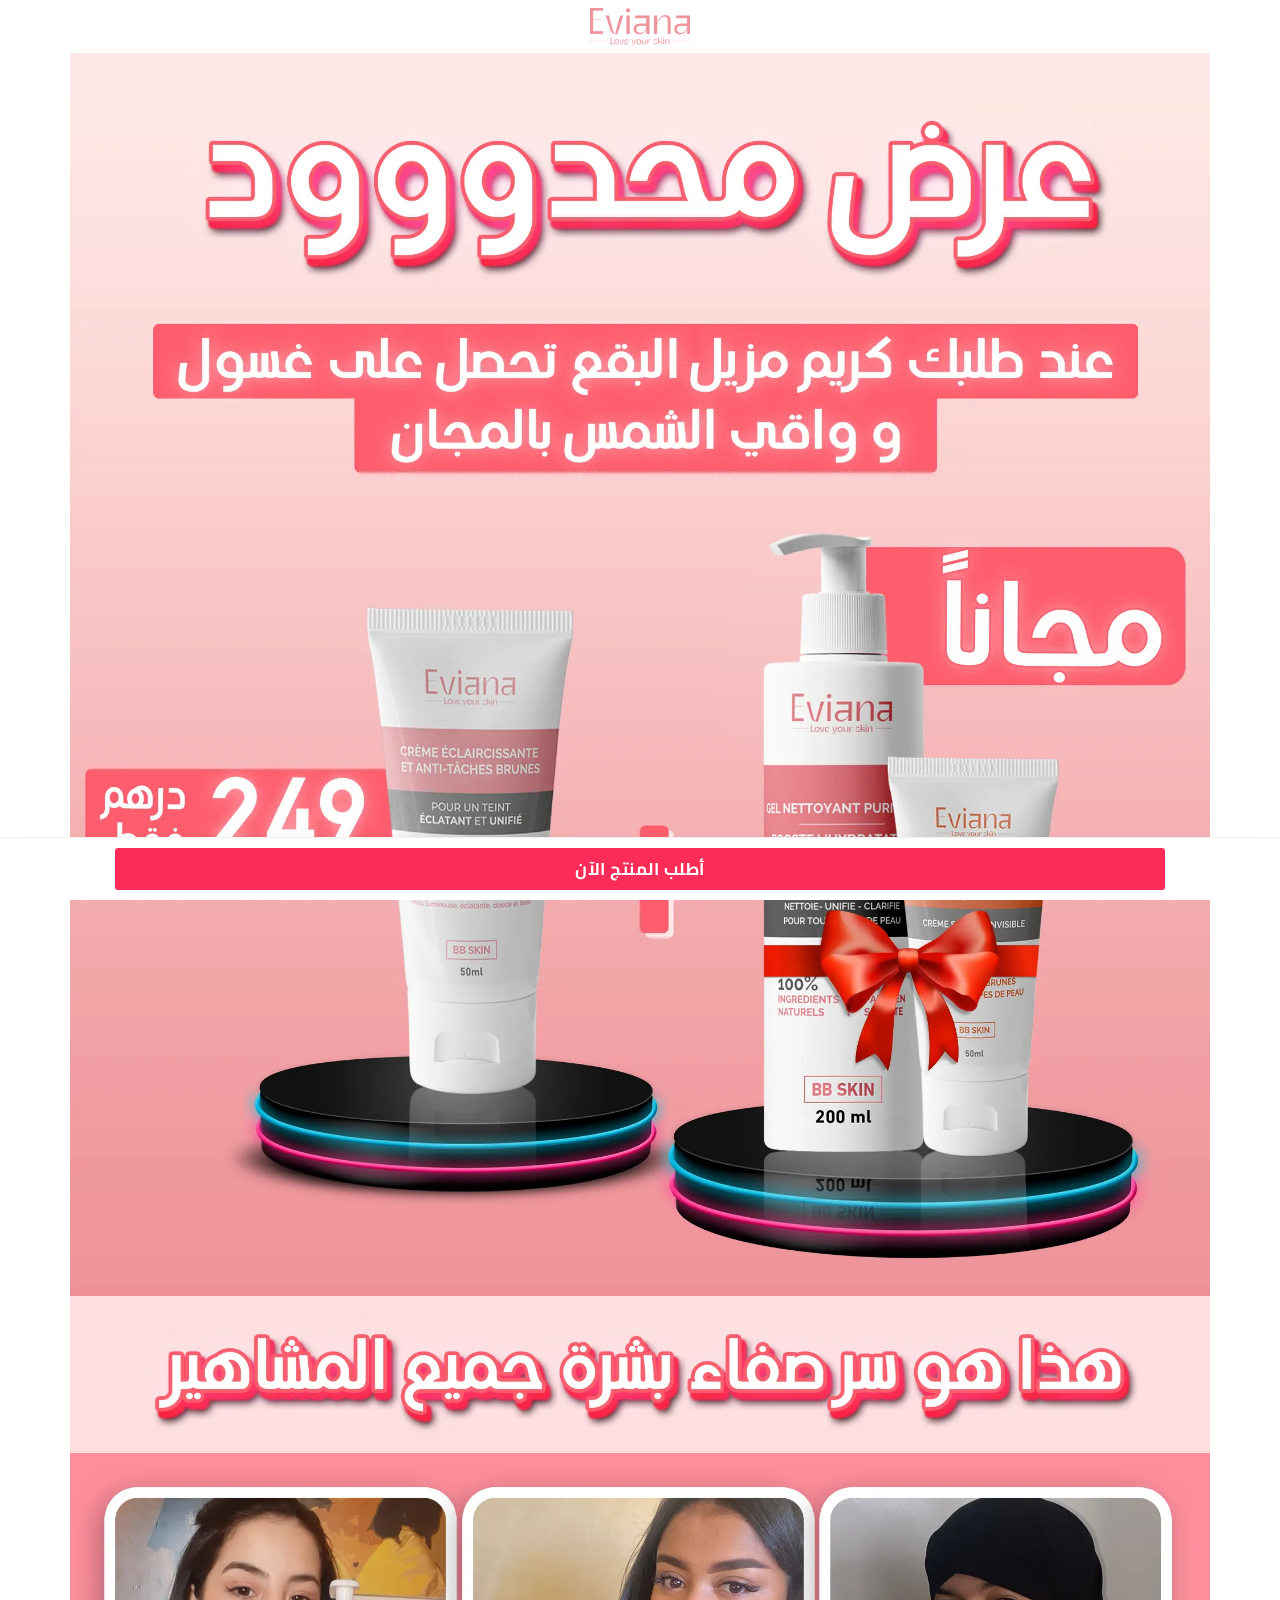
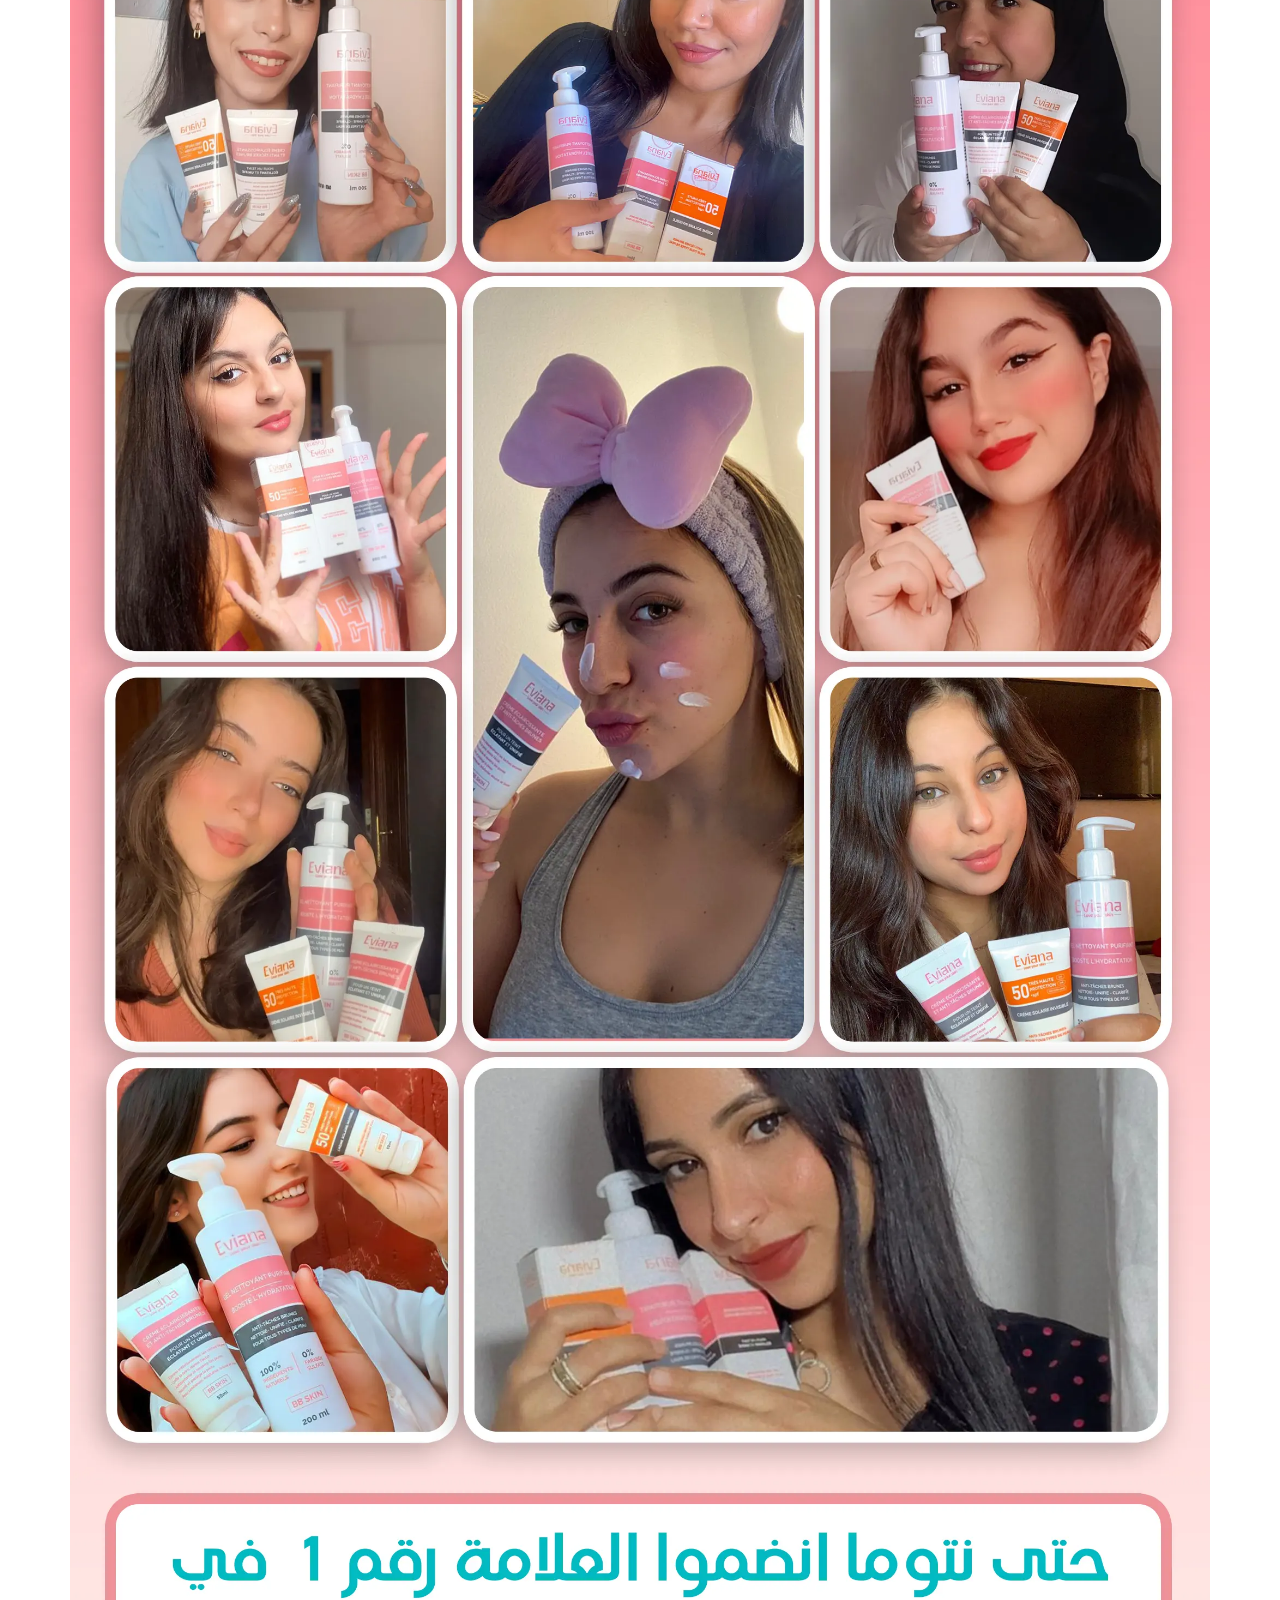
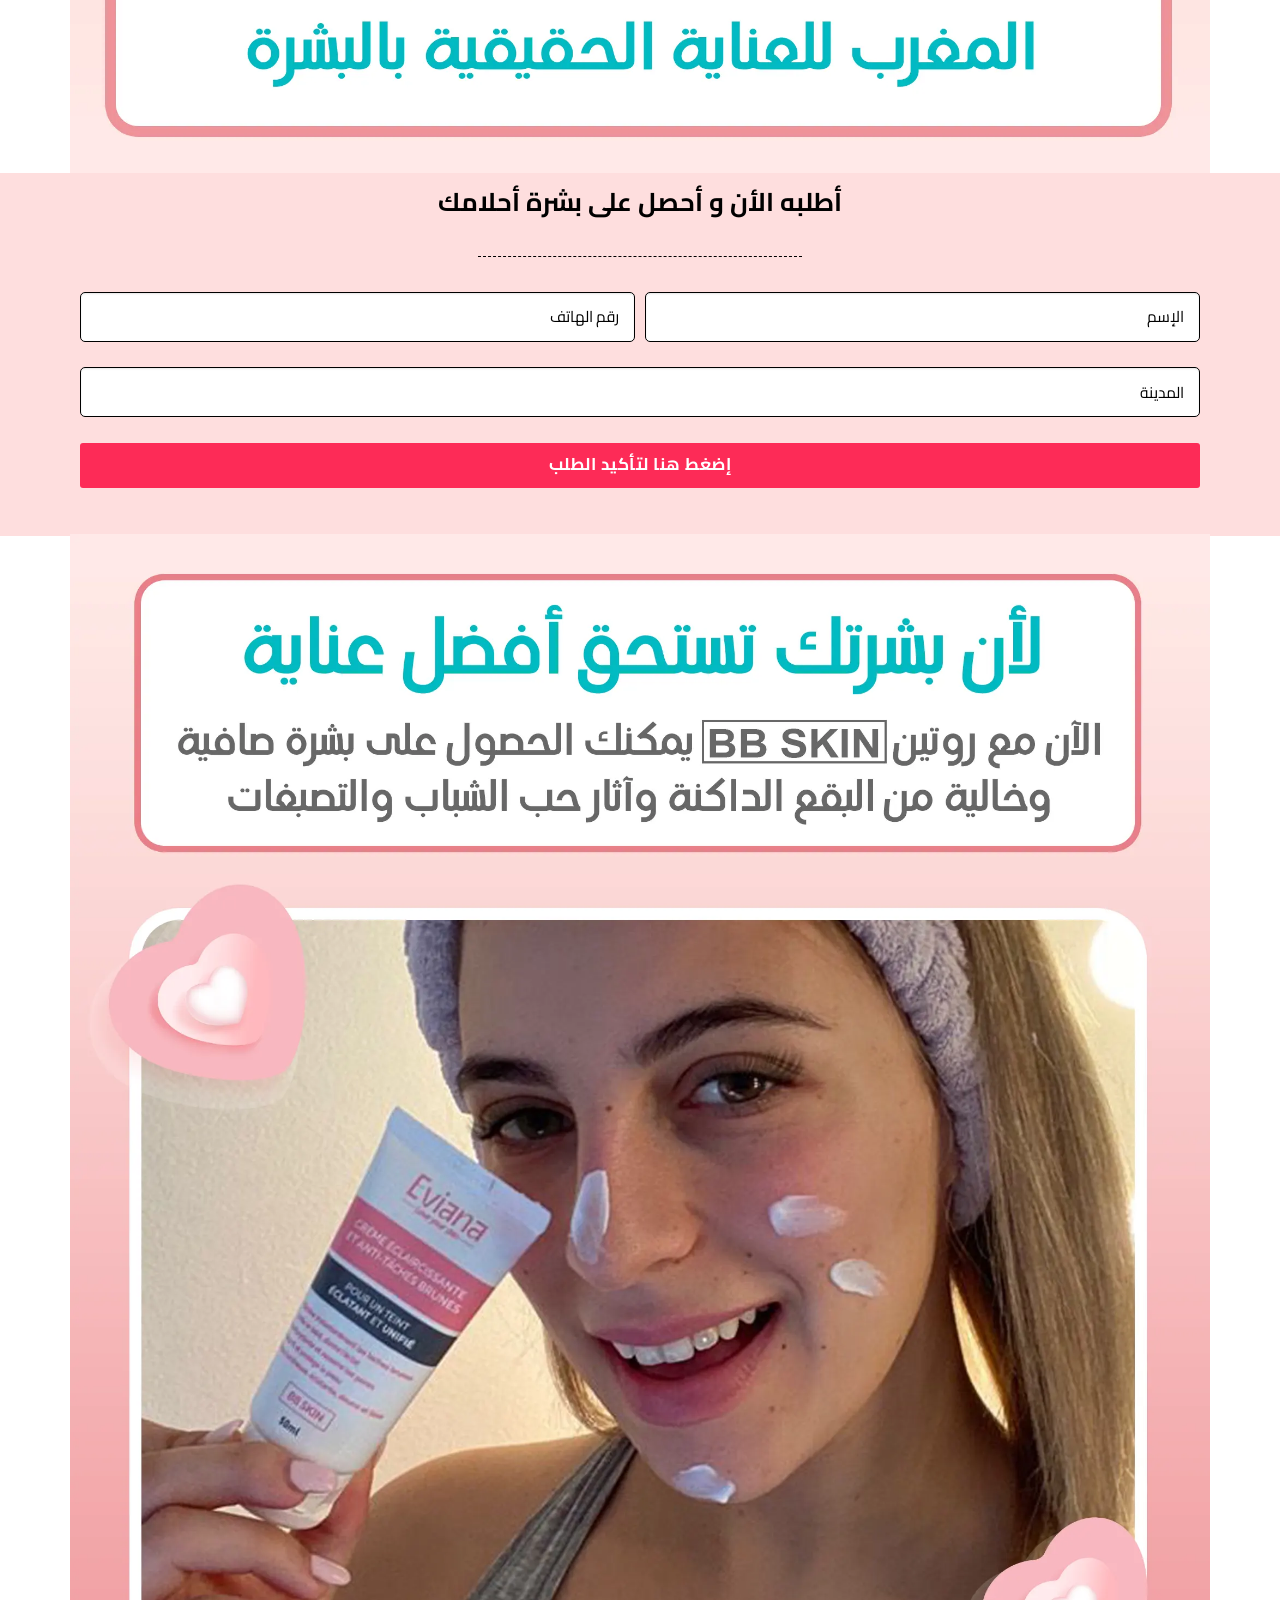
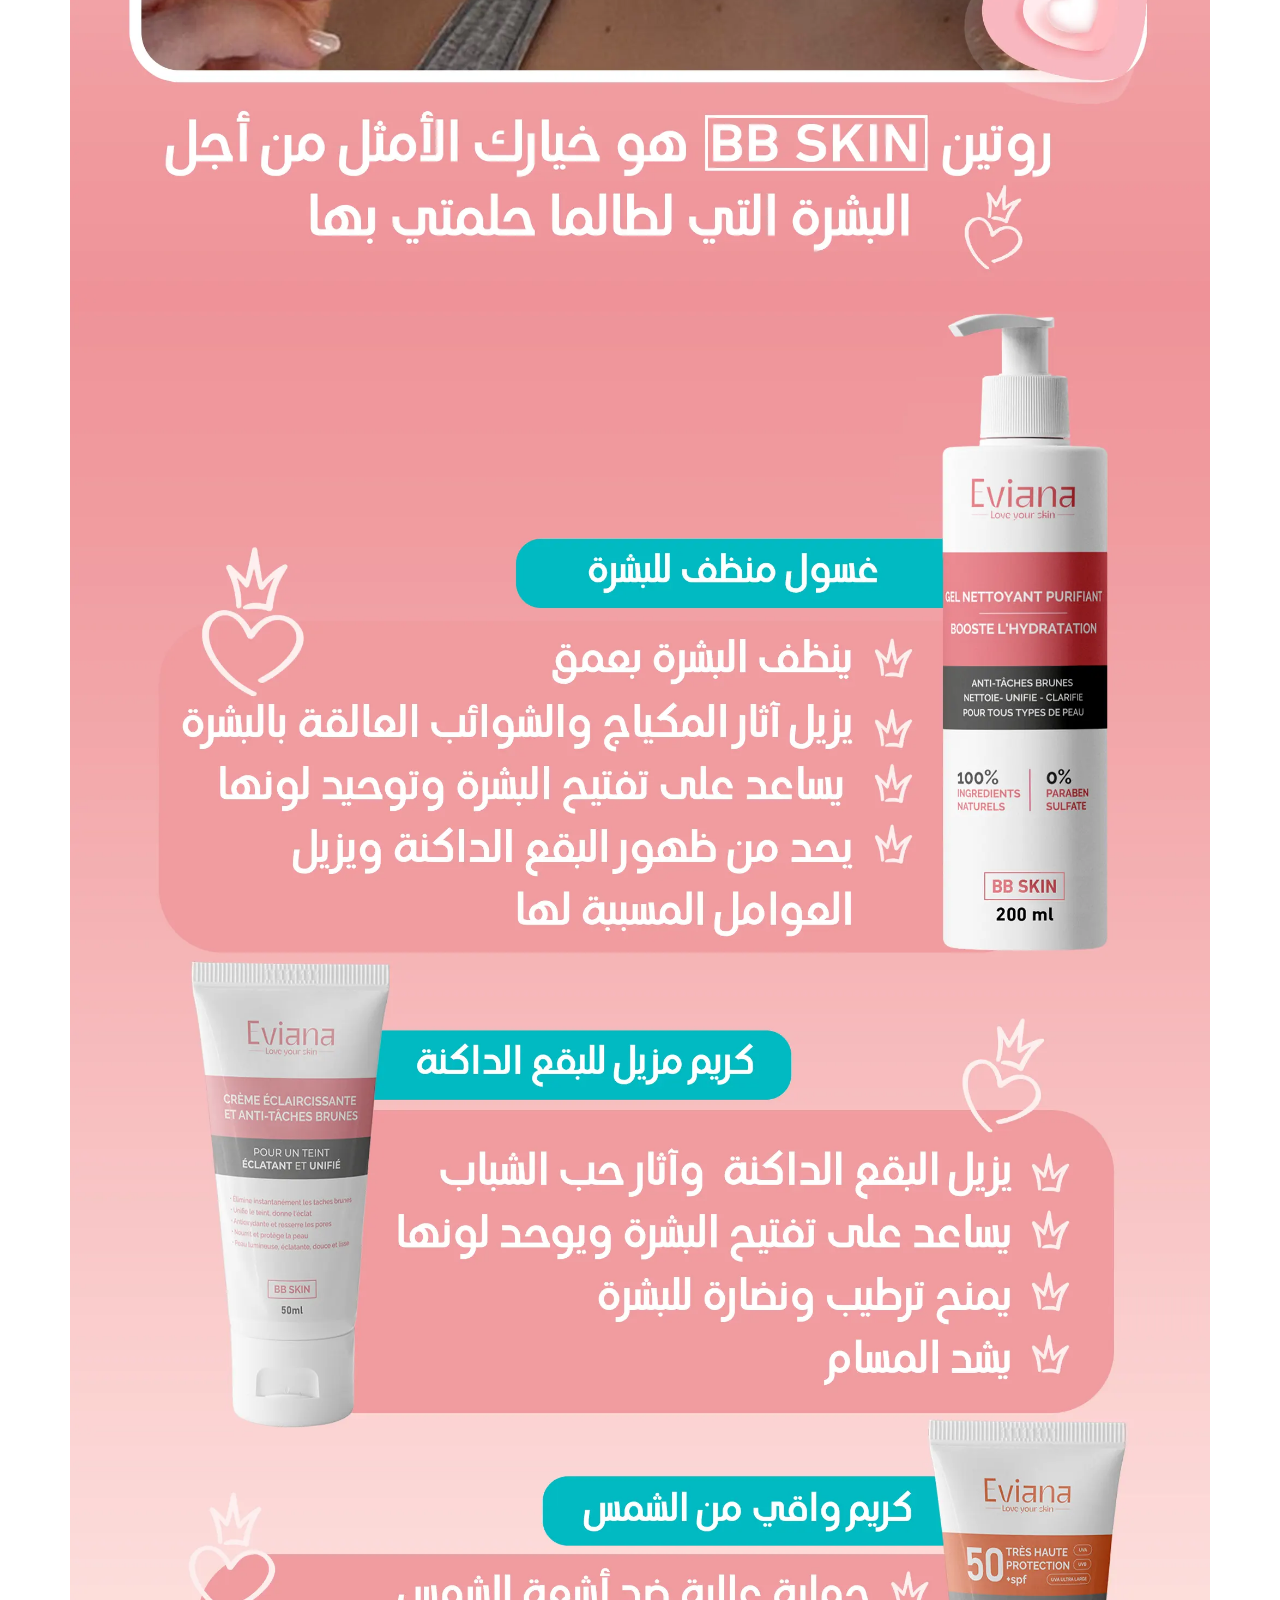
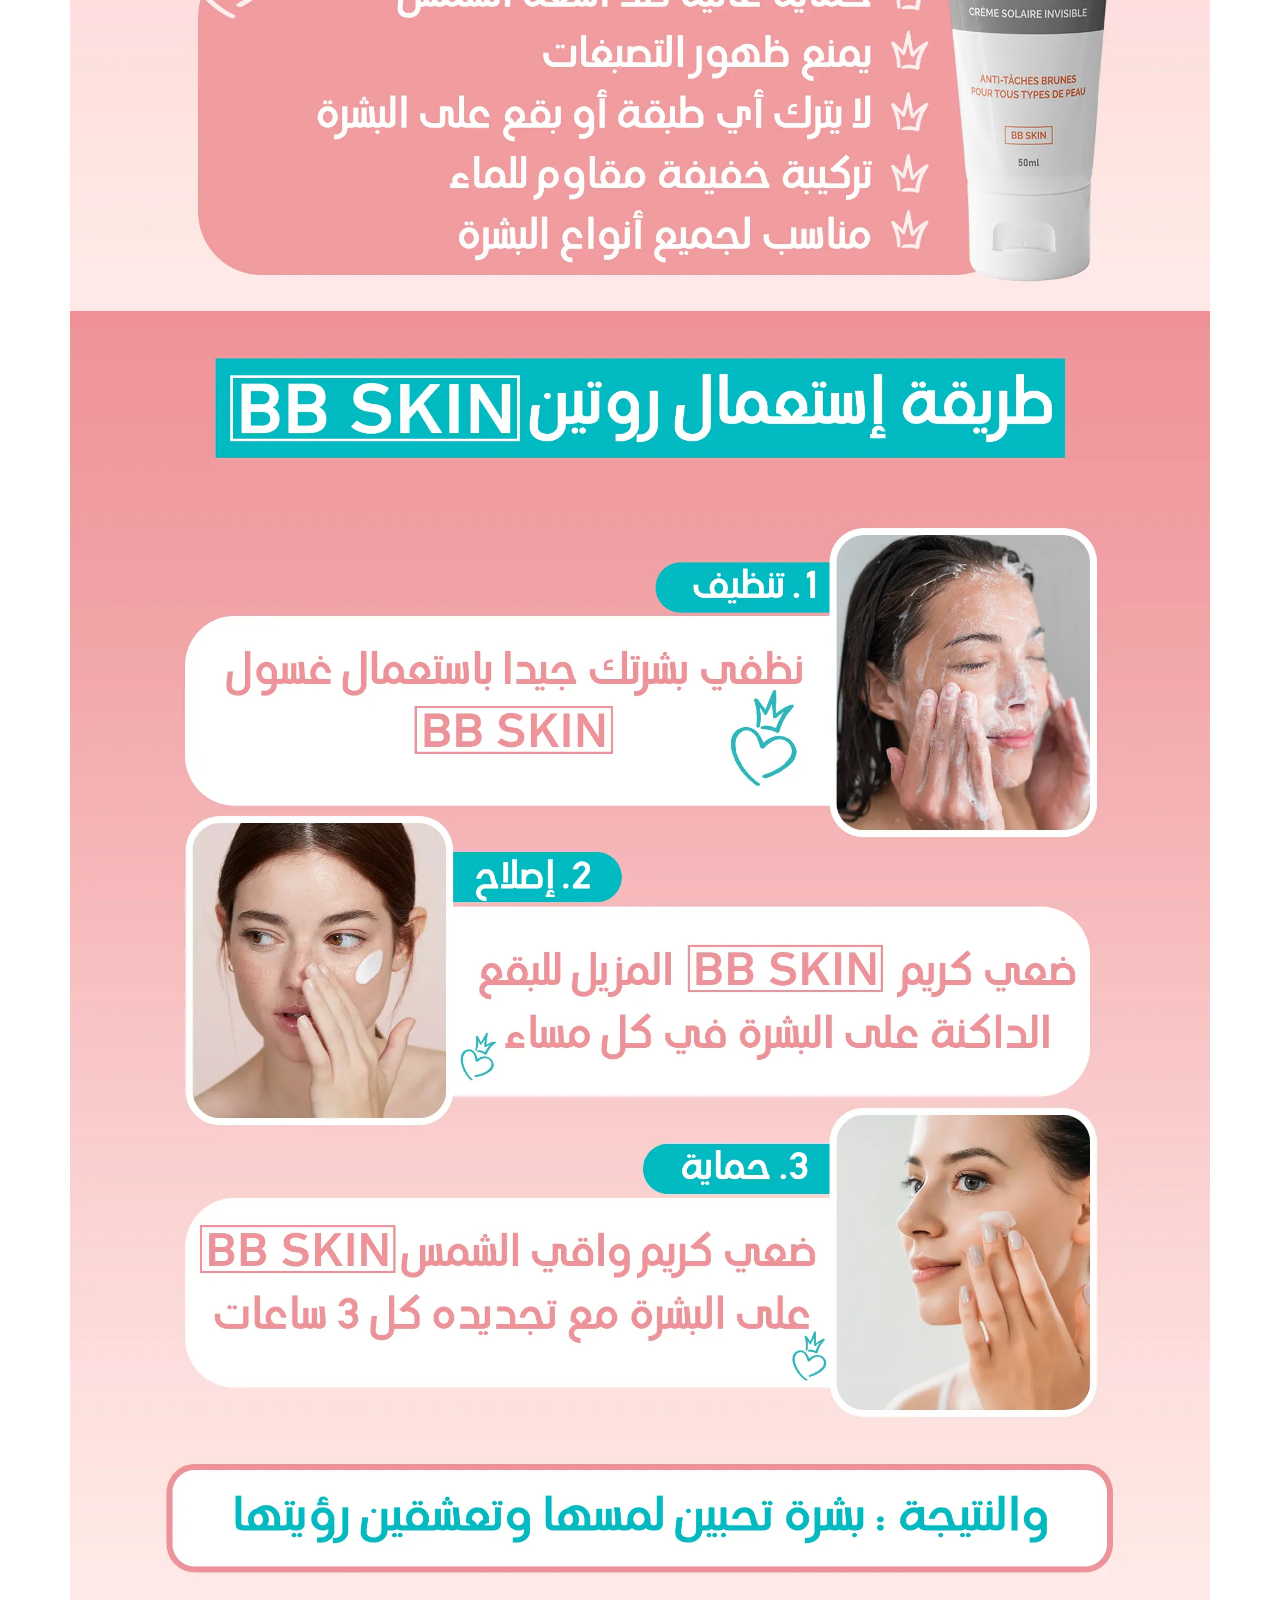
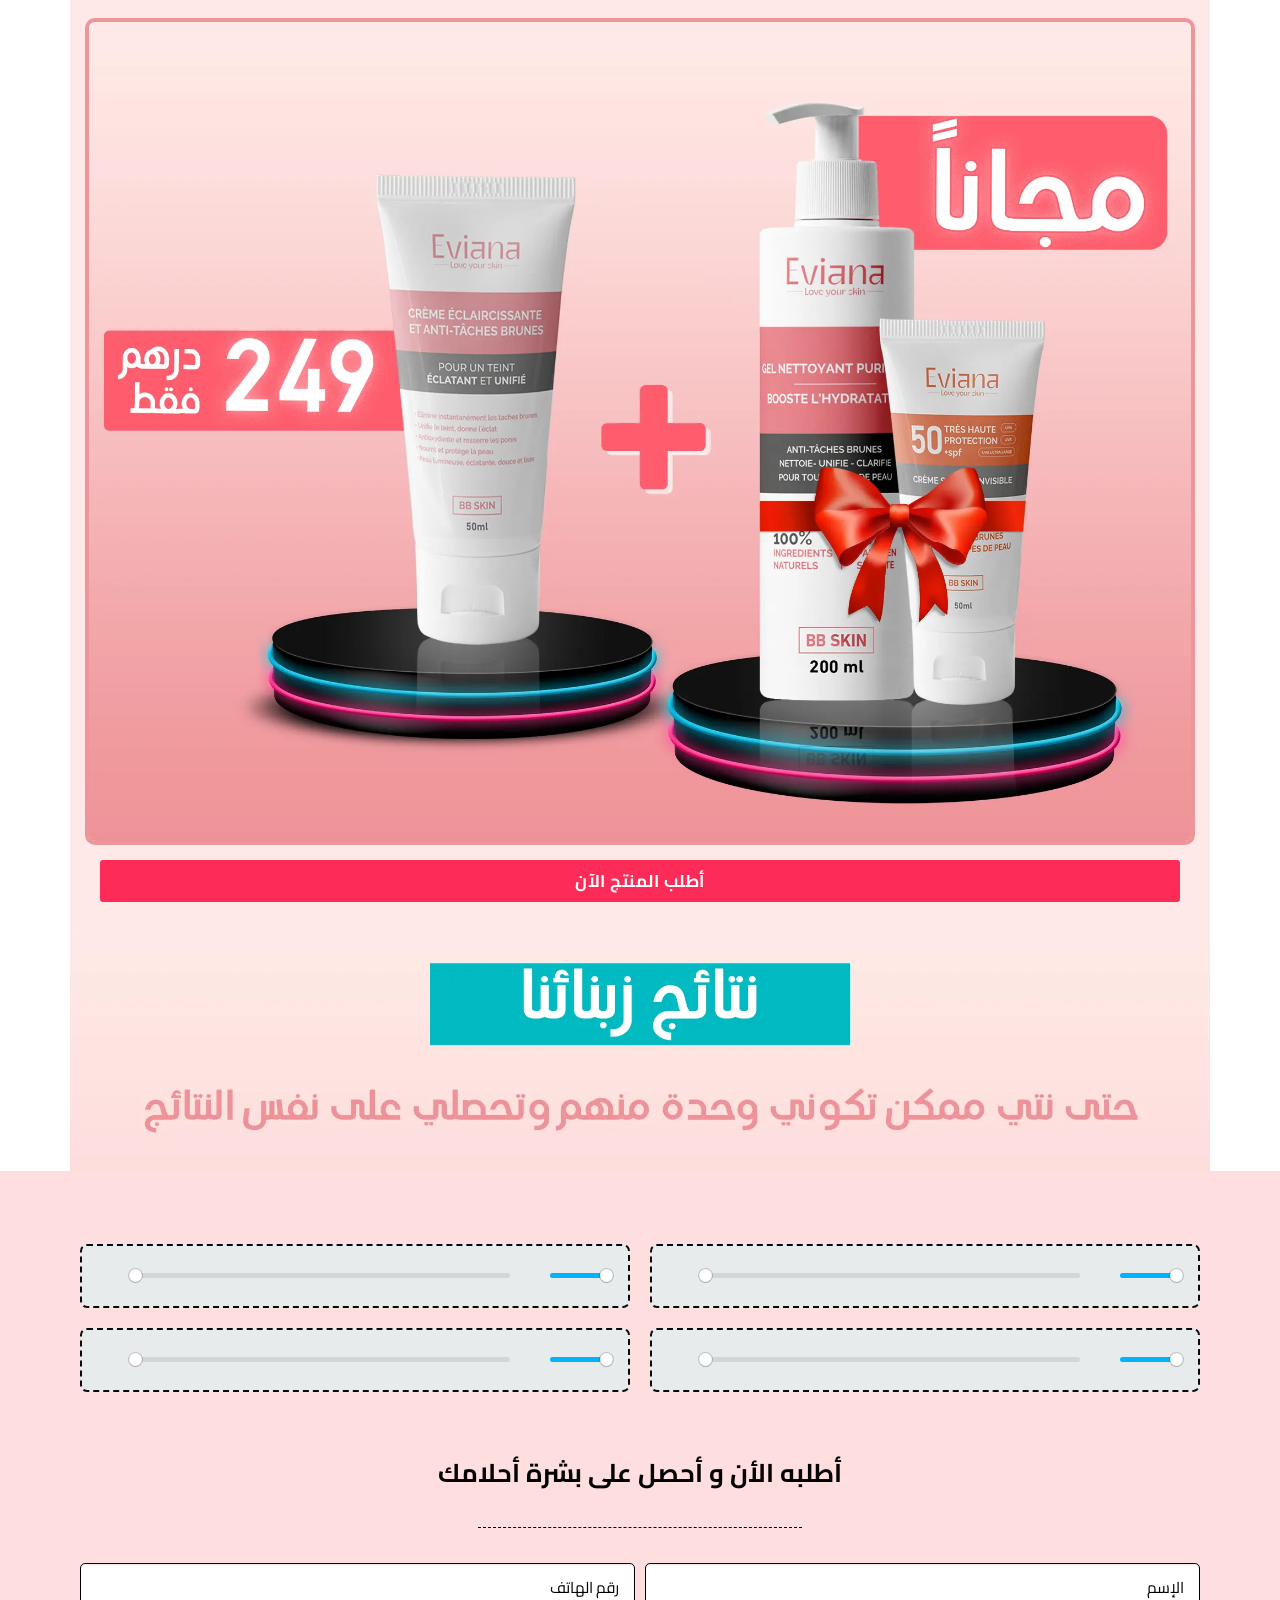
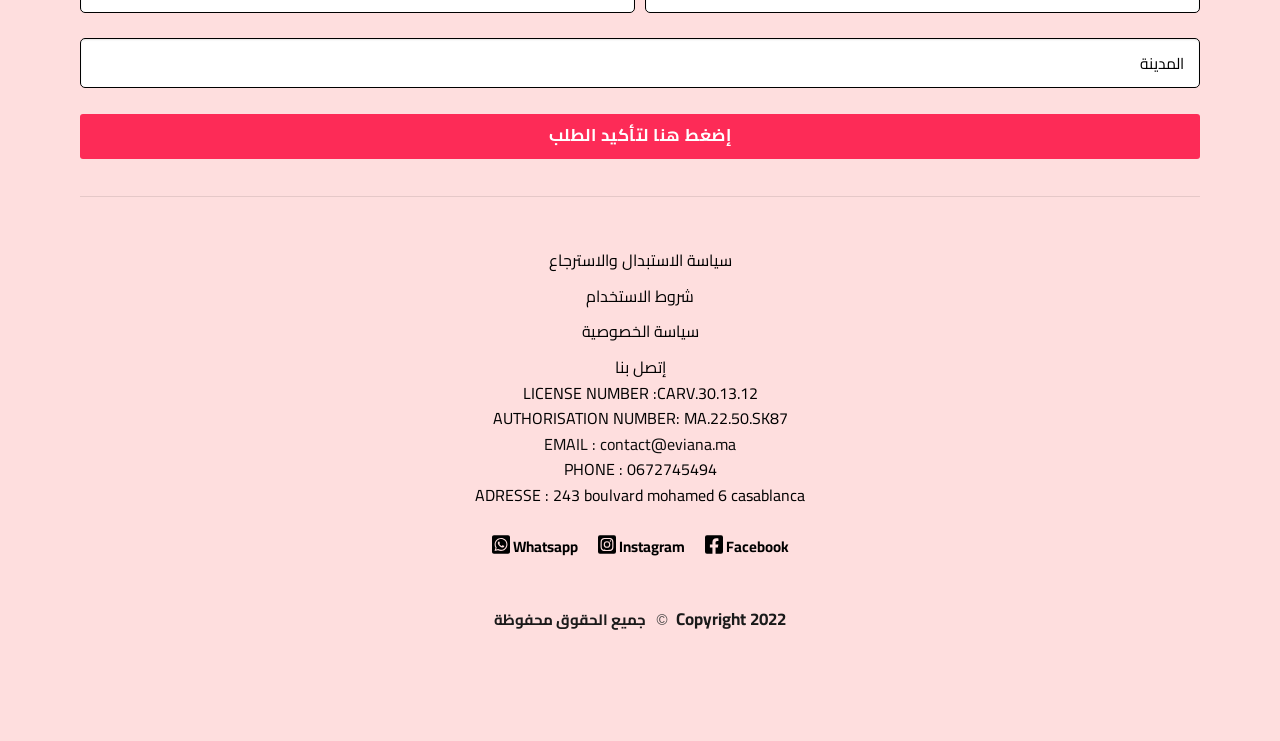
==== index.html @ 34529ce5 "Update index.html" ====
<!DOCTYPE html>
<html dir="rtl" lang="ar">
<head>
<meta name="facebook-domain-verification" content="v68ec3t71g91ilgvm8josmrivaml3g" />
<meta charset="UTF-8">
<title>EVIANA</title>
<meta name='robots' content='max-image-preview:large' />
<meta name="viewport" content="width=device-width, initial-scale=1, maximum-scale=1" />
<link rel="icon" type="image/png" href="img/favicon.png"/>
<style type="text/css">
img.wp-smiley,
img.emoji {
	display: inline !important;
	border: none !important;
	box-shadow: none !important;
	height: 1em !important;
	width: 1em !important;
	margin: 0 .07em !important;
	vertical-align: -0.1em !important;
	background: none !important;
	padding: 0 !important;
}
</style>

	<style id='wp-block-library-inline-css' type='text/css'>
:root{--wp-admin-theme-color:#007cba;--wp-admin-theme-color-darker-10:#006ba1;--wp-admin-theme-color-darker-20:#005a87;--wp-admin-border-width-focus:2px}@media (-webkit-min-device-pixel-ratio:2),(min-resolution:192dpi){:root{--wp-admin-border-width-focus:1.5px}}:root .has-pale-pink-background-color{background-color:#f78da7}:root .has-vivid-red-background-color{background-color:#cf2e2e}:root .has-luminous-vivid-orange-background-color{background-color:#ff6900}:root .has-luminous-vivid-amber-background-color{background-color:#fcb900}:root .has-light-green-cyan-background-color{background-color:#7bdcb5}:root .has-vivid-green-cyan-background-color{background-color:#00d084}:root .has-pale-cyan-blue-background-color{background-color:#8ed1fc}:root .has-vivid-cyan-blue-background-color{background-color:#0693e3}:root .has-vivid-purple-background-color{background-color:#9b51e0}:root .has-white-background-color{background-color:#fff}:root .has-very-light-gray-background-color{background-color:#eee}:root .has-cyan-bluish-gray-background-color{background-color:#abb8c3}:root .has-very-dark-gray-background-color{background-color:#313131}:root .has-black-background-color{background-color:#000}:root .has-pale-pink-color{color:#f78da7}:root .has-vivid-red-color{color:#cf2e2e}:root .has-luminous-vivid-orange-color{color:#ff6900}:root .has-luminous-vivid-amber-color{color:#fcb900}:root .has-light-green-cyan-color{color:#7bdcb5}:root .has-vivid-green-cyan-color{color:#00d084}:root .has-pale-cyan-blue-color{color:#8ed1fc}:root .has-vivid-cyan-blue-color{color:#0693e3}:root .has-vivid-purple-color{color:#9b51e0}:root .has-white-color{color:#fff}:root .has-very-light-gray-color{color:#eee}:root .has-cyan-bluish-gray-color{color:#abb8c3}:root .has-very-dark-gray-color{color:#313131}:root .has-black-color{color:#000}:root .has-vivid-cyan-blue-to-vivid-purple-gradient-background{background:linear-gradient(135deg,#0693e3,#9b51e0)}:root .has-vivid-green-cyan-to-vivid-cyan-blue-gradient-background{background:linear-gradient(135deg,#00d084,#0693e3)}:root .has-light-green-cyan-to-vivid-green-cyan-gradient-background{background:linear-gradient(135deg,#7adcb4,#00d082)}:root .has-luminous-vivid-amber-to-luminous-vivid-orange-gradient-background{background:linear-gradient(135deg,#fcb900,#ff6900)}:root .has-luminous-vivid-orange-to-vivid-red-gradient-background{background:linear-gradient(135deg,#ff6900,#cf2e2e)}:root .has-very-light-gray-to-cyan-bluish-gray-gradient-background{background:linear-gradient(135deg,#eee,#a9b8c3)}:root .has-cool-to-warm-spectrum-gradient-background{background:linear-gradient(135deg,#4aeadc,#9778d1 20%,#cf2aba 40%,#ee2c82 60%,#fb6962 80%,#fef84c)}:root .has-blush-light-purple-gradient-background{background:linear-gradient(135deg,#ffceec,#9896f0)}:root .has-blush-bordeaux-gradient-background{background:linear-gradient(135deg,#fecda5,#fe2d2d 50%,#6b003e)}:root .has-purple-crush-gradient-background{background:linear-gradient(135deg,#34e2e4,#4721fb 50%,#ab1dfe)}:root .has-luminous-dusk-gradient-background{background:linear-gradient(135deg,#ffcb70,#c751c0 50%,#4158d0)}:root .has-hazy-dawn-gradient-background{background:linear-gradient(135deg,#faaca8,#dad0ec)}:root .has-pale-ocean-gradient-background{background:linear-gradient(135deg,#fff5cb,#b6e3d4 50%,#33a7b5)}:root .has-electric-grass-gradient-background{background:linear-gradient(135deg,#caf880,#71ce7e)}:root .has-subdued-olive-gradient-background{background:linear-gradient(135deg,#fafae1,#67a671)}:root .has-atomic-cream-gradient-background{background:linear-gradient(135deg,#fdd79a,#004a59)}:root .has-nightshade-gradient-background{background:linear-gradient(135deg,#330968,#31cdcf)}:root .has-midnight-gradient-background{background:linear-gradient(135deg,#020381,#2874fc)}.has-small-font-size{font-size:.8125em}.has-normal-font-size,.has-regular-font-size{font-size:1em}.has-medium-font-size{font-size:1.25em}.has-large-font-size{font-size:2.25em}.has-huge-font-size,.has-larger-font-size{font-size:2.625em}.has-text-align-center{text-align:center}.has-text-align-left{text-align:left}.has-text-align-right{text-align:right}#end-resizable-editor-section{display:none}.aligncenter{clear:both}.items-justified-left{justify-content:flex-start}.items-justified-center{justify-content:center}.items-justified-right{justify-content:flex-end}.items-justified-space-between{justify-content:space-between}.screen-reader-text{border:0;clip:rect(1px,1px,1px,1px);-webkit-clip-path:inset(50%);clip-path:inset(50%);height:1px;margin:-1px;overflow:hidden;padding:0;position:absolute;width:1px;word-wrap:normal!important}.screen-reader-text:focus{background-color:#ddd;clip:auto!important;-webkit-clip-path:none;clip-path:none;color:#444;display:block;font-size:1em;height:auto;left:5px;line-height:normal;padding:15px 23px 14px;text-decoration:none;top:5px;width:auto;z-index:100000}
</style>
<style id='woocommerce-inline-inline-css' type='text/css'>
.woocommerce form .form-row .required { visibility: visible; }
</style>
<link rel='stylesheet' id='elementor-frontend-css'  href='assets/frontend-rtl.min.css?ver=3.4.0' type='text/css' media='all' />
<style id='elementor-frontend-inline-css' type='text/css'>
@font-face{font-family:eicons;src:url(assets/fonts/eicons.eot?5.10.0);src:url(assets/fonts/eicons.eot?5.10.0#iefix) format("embedded-opentype"),url(assets/fonts/eicons.woff2?5.10.0) format("woff2"),url(assets/fonts/eicons.woff?5.10.0) format("woff"),url(assets/fonts/eicons.ttf?5.10.0) format("truetype"),url(assets/fonts/eicons.svg?5.10.0#eicon) format("svg");font-weight:400;font-style:normal}
.elementor-kit-482{--e-global-color-primary:#6EC1E4;--e-global-color-secondary:#54595F;--e-global-color-text:#7A7A7A;--e-global-color-accent:#61CE70;--e-global-typography-primary-font-family:"Roboto";--e-global-typography-primary-font-weight:600;--e-global-typography-secondary-font-family:"Roboto Slab";--e-global-typography-secondary-font-weight:400;--e-global-typography-text-font-family:"Roboto";--e-global-typography-text-font-weight:400;--e-global-typography-accent-font-family:"Roboto";--e-global-typography-accent-font-weight:500;}.elementor-section.elementor-section-boxed > .elementor-container{max-width:1140px;}.elementor-widget:not(:last-child){margin-bottom:20px;}{}h1.entry-title{display:var(--page-title-display);}
.elementor-widget-heading .elementor-heading-title{color:var( --e-global-color-primary );font-family:var( --e-global-typography-primary-font-family ), Sans-serif;font-weight:var( --e-global-typography-primary-font-weight );}.elementor-widget-image .widget-image-caption{color:var( --e-global-color-text );font-family:var( --e-global-typography-text-font-family ), Sans-serif;font-weight:var( --e-global-typography-text-font-weight );}.elementor-widget-text-editor{color:var( --e-global-color-text );font-family:var( --e-global-typography-text-font-family ), Sans-serif;font-weight:var( --e-global-typography-text-font-weight );}.elementor-widget-text-editor.elementor-drop-cap-view-stacked .elementor-drop-cap{background-color:var( --e-global-color-primary );}.elementor-widget-text-editor.elementor-drop-cap-view-framed .elementor-drop-cap, .elementor-widget-text-editor.elementor-drop-cap-view-default .elementor-drop-cap{color:var( --e-global-color-primary );border-color:var( --e-global-color-primary );}.elementor-widget-button .elementor-button{font-family:var( --e-global-typography-accent-font-family ), Sans-serif;font-weight:var( --e-global-typography-accent-font-weight );background-color:var( --e-global-color-accent );}.elementor-widget-divider{--divider-color:var( --e-global-color-secondary );}.elementor-widget-divider .elementor-divider__text{color:var( --e-global-color-secondary );font-family:var( --e-global-typography-secondary-font-family ), Sans-serif;font-weight:var( --e-global-typography-secondary-font-weight );}.elementor-widget-divider.elementor-view-stacked .elementor-icon{background-color:var( --e-global-color-secondary );}.elementor-widget-divider.elementor-view-framed .elementor-icon, .elementor-widget-divider.elementor-view-default .elementor-icon{color:var( --e-global-color-secondary );border-color:var( --e-global-color-secondary );}.elementor-widget-divider.elementor-view-framed .elementor-icon, .elementor-widget-divider.elementor-view-default .elementor-icon svg{fill:var( --e-global-color-secondary );}.elementor-widget-image-box .elementor-image-box-title{color:var( --e-global-color-primary );font-family:var( --e-global-typography-primary-font-family ), Sans-serif;font-weight:var( --e-global-typography-primary-font-weight );}.elementor-widget-image-box .elementor-image-box-description{color:var( --e-global-color-text );font-family:var( --e-global-typography-text-font-family ), Sans-serif;font-weight:var( --e-global-typography-text-font-weight );}.elementor-widget-icon.elementor-view-stacked .elementor-icon{background-color:var( --e-global-color-primary );}.elementor-widget-icon.elementor-view-framed .elementor-icon, .elementor-widget-icon.elementor-view-default .elementor-icon{color:var( --e-global-color-primary );border-color:var( --e-global-color-primary );}.elementor-widget-icon.elementor-view-framed .elementor-icon, .elementor-widget-icon.elementor-view-default .elementor-icon svg{fill:var( --e-global-color-primary );}.elementor-widget-icon-box.elementor-view-stacked .elementor-icon{background-color:var( --e-global-color-primary );}.elementor-widget-icon-box.elementor-view-framed .elementor-icon, .elementor-widget-icon-box.elementor-view-default .elementor-icon{fill:var( --e-global-color-primary );color:var( --e-global-color-primary );border-color:var( --e-global-color-primary );}.elementor-widget-icon-box .elementor-icon-box-title{color:var( --e-global-color-primary );}.elementor-widget-icon-box .elementor-icon-box-title, .elementor-widget-icon-box .elementor-icon-box-title a{font-family:var( --e-global-typography-primary-font-family ), Sans-serif;font-weight:var( --e-global-typography-primary-font-weight );}.elementor-widget-icon-box .elementor-icon-box-description{color:var( --e-global-color-text );font-family:var( --e-global-typography-text-font-family ), Sans-serif;font-weight:var( --e-global-typography-text-font-weight );}.elementor-widget-star-rating .elementor-star-rating__title{color:var( --e-global-color-text );font-family:var( --e-global-typography-text-font-family ), Sans-serif;font-weight:var( --e-global-typography-text-font-weight );}.elementor-widget-image-gallery .gallery-item .gallery-caption{font-family:var( --e-global-typography-accent-font-family ), Sans-serif;font-weight:var( --e-global-typography-accent-font-weight );}.elementor-widget-icon-list .elementor-icon-list-item:not(:last-child):after{border-color:var( --e-global-color-text );}.elementor-widget-icon-list .elementor-icon-list-icon i{color:var( --e-global-color-primary );}.elementor-widget-icon-list .elementor-icon-list-icon svg{fill:var( --e-global-color-primary );}.elementor-widget-icon-list .elementor-icon-list-text{color:var( --e-global-color-secondary );}.elementor-widget-icon-list .elementor-icon-list-item > .elementor-icon-list-text, .elementor-widget-icon-list .elementor-icon-list-item > a{font-family:var( --e-global-typography-text-font-family ), Sans-serif;font-weight:var( --e-global-typography-text-font-weight );}.elementor-widget-counter .elementor-counter-number-wrapper{color:var( --e-global-color-primary );font-family:var( --e-global-typography-primary-font-family ), Sans-serif;font-weight:var( --e-global-typography-primary-font-weight );}.elementor-widget-counter .elementor-counter-title{color:var( --e-global-color-secondary );font-family:var( --e-global-typography-secondary-font-family ), Sans-serif;font-weight:var( --e-global-typography-secondary-font-weight );}.elementor-widget-progress .elementor-progress-wrapper .elementor-progress-bar{background-color:var( --e-global-color-primary );}.elementor-widget-progress .elementor-title{color:var( --e-global-color-primary );font-family:var( --e-global-typography-text-font-family ), Sans-serif;font-weight:var( --e-global-typography-text-font-weight );}.elementor-widget-testimonial .elementor-testimonial-content{color:var( --e-global-color-text );font-family:var( --e-global-typography-text-font-family ), Sans-serif;font-weight:var( --e-global-typography-text-font-weight );}.elementor-widget-testimonial .elementor-testimonial-name{color:var( --e-global-color-primary );font-family:var( --e-global-typography-primary-font-family ), Sans-serif;font-weight:var( --e-global-typography-primary-font-weight );}.elementor-widget-testimonial .elementor-testimonial-job{color:var( --e-global-color-secondary );font-family:var( --e-global-typography-secondary-font-family ), Sans-serif;font-weight:var( --e-global-typography-secondary-font-weight );}.elementor-widget-tabs .elementor-tab-title, .elementor-widget-tabs .elementor-tab-title a{color:var( --e-global-color-primary );}.elementor-widget-tabs .elementor-tab-title.elementor-active,
					 .elementor-widget-tabs .elementor-tab-title.elementor-active a{color:var( --e-global-color-accent );}.elementor-widget-tabs .elementor-tab-title{font-family:var( --e-global-typography-primary-font-family ), Sans-serif;font-weight:var( --e-global-typography-primary-font-weight );}.elementor-widget-tabs .elementor-tab-content{color:var( --e-global-color-text );font-family:var( --e-global-typography-text-font-family ), Sans-serif;font-weight:var( --e-global-typography-text-font-weight );}.elementor-widget-accordion .elementor-accordion-icon, .elementor-widget-accordion .elementor-accordion-title{color:var( --e-global-color-primary );}.elementor-widget-accordion .elementor-accordion-icon svg{fill:var( --e-global-color-primary );}.elementor-widget-accordion .elementor-active .elementor-accordion-icon, .elementor-widget-accordion .elementor-active .elementor-accordion-title{color:var( --e-global-color-accent );}.elementor-widget-accordion .elementor-active .elementor-accordion-icon svg{fill:var( --e-global-color-accent );}.elementor-widget-accordion .elementor-accordion-title{font-family:var( --e-global-typography-primary-font-family ), Sans-serif;font-weight:var( --e-global-typography-primary-font-weight );}.elementor-widget-accordion .elementor-tab-content{color:var( --e-global-color-text );font-family:var( --e-global-typography-text-font-family ), Sans-serif;font-weight:var( --e-global-typography-text-font-weight );}.elementor-widget-toggle .elementor-toggle-title, .elementor-widget-toggle .elementor-toggle-icon{color:var( --e-global-color-primary );}.elementor-widget-toggle .elementor-toggle-icon svg{fill:var( --e-global-color-primary );}.elementor-widget-toggle .elementor-tab-title.elementor-active a, .elementor-widget-toggle .elementor-tab-title.elementor-active .elementor-toggle-icon{color:var( --e-global-color-accent );}.elementor-widget-toggle .elementor-toggle-title{font-family:var( --e-global-typography-primary-font-family ), Sans-serif;font-weight:var( --e-global-typography-primary-font-weight );}.elementor-widget-toggle .elementor-tab-content{color:var( --e-global-color-text );font-family:var( --e-global-typography-text-font-family ), Sans-serif;font-weight:var( --e-global-typography-text-font-weight );}.elementor-widget-alert .elementor-alert-title{font-family:var( --e-global-typography-primary-font-family ), Sans-serif;font-weight:var( --e-global-typography-primary-font-weight );}.elementor-widget-alert .elementor-alert-description{font-family:var( --e-global-typography-text-font-family ), Sans-serif;font-weight:var( --e-global-typography-text-font-weight );}.elementor-widget-text-path{font-family:var( --e-global-typography-text-font-family ), Sans-serif;font-weight:var( --e-global-typography-text-font-weight );}.elementor-widget-theme-site-logo .widget-image-caption{color:var( --e-global-color-text );font-family:var( --e-global-typography-text-font-family ), Sans-serif;font-weight:var( --e-global-typography-text-font-weight );}.elementor-widget-theme-site-title .elementor-heading-title{color:var( --e-global-color-primary );font-family:var( --e-global-typography-primary-font-family ), Sans-serif;font-weight:var( --e-global-typography-primary-font-weight );}.elementor-widget-theme-page-title .elementor-heading-title{color:var( --e-global-color-primary );font-family:var( --e-global-typography-primary-font-family ), Sans-serif;font-weight:var( --e-global-typography-primary-font-weight );}.elementor-widget-theme-post-title .elementor-heading-title{color:var( --e-global-color-primary );font-family:var( --e-global-typography-primary-font-family ), Sans-serif;font-weight:var( --e-global-typography-primary-font-weight );}.elementor-widget-theme-post-excerpt .elementor-widget-container{color:var( --e-global-color-text );font-family:var( --e-global-typography-text-font-family ), Sans-serif;font-weight:var( --e-global-typography-text-font-weight );}.elementor-widget-theme-post-content{color:var( --e-global-color-text );font-family:var( --e-global-typography-text-font-family ), Sans-serif;font-weight:var( --e-global-typography-text-font-weight );}.elementor-widget-theme-post-featured-image .widget-image-caption{color:var( --e-global-color-text );font-family:var( --e-global-typography-text-font-family ), Sans-serif;font-weight:var( --e-global-typography-text-font-weight );}.elementor-widget-theme-archive-title .elementor-heading-title{color:var( --e-global-color-primary );font-family:var( --e-global-typography-primary-font-family ), Sans-serif;font-weight:var( --e-global-typography-primary-font-weight );}.elementor-widget-archive-posts .elementor-post__title, .elementor-widget-archive-posts .elementor-post__title a{color:var( --e-global-color-secondary );font-family:var( --e-global-typography-primary-font-family ), Sans-serif;font-weight:var( --e-global-typography-primary-font-weight );}.elementor-widget-archive-posts .elementor-post__meta-data{font-family:var( --e-global-typography-secondary-font-family ), Sans-serif;font-weight:var( --e-global-typography-secondary-font-weight );}.elementor-widget-archive-posts .elementor-post__excerpt p{font-family:var( --e-global-typography-text-font-family ), Sans-serif;font-weight:var( --e-global-typography-text-font-weight );}.elementor-widget-archive-posts .elementor-post__read-more{color:var( --e-global-color-accent );font-family:var( --e-global-typography-accent-font-family ), Sans-serif;font-weight:var( --e-global-typography-accent-font-weight );}.elementor-widget-archive-posts .elementor-post__card .elementor-post__badge{background-color:var( --e-global-color-accent );font-family:var( --e-global-typography-accent-font-family ), Sans-serif;font-weight:var( --e-global-typography-accent-font-weight );}.elementor-widget-archive-posts .elementor-pagination{font-family:var( --e-global-typography-secondary-font-family ), Sans-serif;font-weight:var( --e-global-typography-secondary-font-weight );}.elementor-widget-archive-posts .elementor-posts-nothing-found{color:var( --e-global-color-text );font-family:var( --e-global-typography-text-font-family ), Sans-serif;font-weight:var( --e-global-typography-text-font-weight );}.elementor-widget-posts .elementor-post__title, .elementor-widget-posts .elementor-post__title a{color:var( --e-global-color-secondary );font-family:var( --e-global-typography-primary-font-family ), Sans-serif;font-weight:var( --e-global-typography-primary-font-weight );}.elementor-widget-posts .elementor-post__meta-data{font-family:var( --e-global-typography-secondary-font-family ), Sans-serif;font-weight:var( --e-global-typography-secondary-font-weight );}.elementor-widget-posts .elementor-post__excerpt p{font-family:var( --e-global-typography-text-font-family ), Sans-serif;font-weight:var( --e-global-typography-text-font-weight );}.elementor-widget-posts .elementor-post__read-more{color:var( --e-global-color-accent );font-family:var( --e-global-typography-accent-font-family ), Sans-serif;font-weight:var( --e-global-typography-accent-font-weight );}.elementor-widget-posts .elementor-post__card .elementor-post__badge{background-color:var( --e-global-color-accent );font-family:var( --e-global-typography-accent-font-family ), Sans-serif;font-weight:var( --e-global-typography-accent-font-weight );}.elementor-widget-posts .elementor-pagination{font-family:var( --e-global-typography-secondary-font-family ), Sans-serif;font-weight:var( --e-global-typography-secondary-font-weight );}.elementor-widget-portfolio a .elementor-portfolio-item__overlay{background-color:var( --e-global-color-accent );}.elementor-widget-portfolio .elementor-portfolio-item__title{font-family:var( --e-global-typography-primary-font-family ), Sans-serif;font-weight:var( --e-global-typography-primary-font-weight );}.elementor-widget-portfolio .elementor-portfolio__filter{color:var( --e-global-color-text );font-family:var( --e-global-typography-primary-font-family ), Sans-serif;font-weight:var( --e-global-typography-primary-font-weight );}.elementor-widget-portfolio .elementor-portfolio__filter.elementor-active{color:var( --e-global-color-primary );}.elementor-widget-gallery .elementor-gallery-item__title{font-family:var( --e-global-typography-primary-font-family ), Sans-serif;font-weight:var( --e-global-typography-primary-font-weight );}.elementor-widget-gallery .elementor-gallery-item__description{font-family:var( --e-global-typography-text-font-family ), Sans-serif;font-weight:var( --e-global-typography-text-font-weight );}.elementor-widget-gallery{--galleries-title-color-normal:var( --e-global-color-primary );--galleries-title-color-hover:var( --e-global-color-secondary );--galleries-pointer-bg-color-hover:var( --e-global-color-accent );--gallery-title-color-active:var( --e-global-color-secondary );--galleries-pointer-bg-color-active:var( --e-global-color-accent );}.elementor-widget-gallery .elementor-gallery-title{font-family:var( --e-global-typography-primary-font-family ), Sans-serif;font-weight:var( --e-global-typography-primary-font-weight );}.elementor-widget-form .elementor-field-group > label, .elementor-widget-form .elementor-field-subgroup label{color:var( --e-global-color-text );}.elementor-widget-form .elementor-field-group > label{font-family:var( --e-global-typography-text-font-family ), Sans-serif;font-weight:var( --e-global-typography-text-font-weight );}.elementor-widget-form .elementor-field-type-html{color:var( --e-global-color-text );font-family:var( --e-global-typography-text-font-family ), Sans-serif;font-weight:var( --e-global-typography-text-font-weight );}.elementor-widget-form .elementor-field-group .elementor-field{color:var( --e-global-color-text );}.elementor-widget-form .elementor-field-group .elementor-field, .elementor-widget-form .elementor-field-subgroup label{font-family:var( --e-global-typography-text-font-family ), Sans-serif;font-weight:var( --e-global-typography-text-font-weight );}.elementor-widget-form .elementor-button{font-family:var( --e-global-typography-accent-font-family ), Sans-serif;font-weight:var( --e-global-typography-accent-font-weight );}.elementor-widget-form .e-form__buttons__wrapper__button-next{background-color:var( --e-global-color-accent );}.elementor-widget-form .elementor-button[type="submit"]{background-color:var( --e-global-color-accent );}.elementor-widget-form .e-form__buttons__wrapper__button-previous{background-color:var( --e-global-color-accent );}.elementor-widget-form .elementor-message{font-family:var( --e-global-typography-text-font-family ), Sans-serif;font-weight:var( --e-global-typography-text-font-weight );}.elementor-widget-form .e-form__indicators__indicator, .elementor-widget-form .e-form__indicators__indicator__label{font-family:var( --e-global-typography-accent-font-family ), Sans-serif;font-weight:var( --e-global-typography-accent-font-weight );}.elementor-widget-form{--e-form-steps-indicator-inactive-primary-color:var( --e-global-color-text );--e-form-steps-indicator-active-primary-color:var( --e-global-color-accent );--e-form-steps-indicator-completed-primary-color:var( --e-global-color-accent );--e-form-steps-indicator-progress-color:var( --e-global-color-accent );--e-form-steps-indicator-progress-background-color:var( --e-global-color-text );--e-form-steps-indicator-progress-meter-color:var( --e-global-color-text );}.elementor-widget-form .e-form__indicators__indicator__progress__meter{font-family:var( --e-global-typography-accent-font-family ), Sans-serif;font-weight:var( --e-global-typography-accent-font-weight );}.elementor-widget-login .elementor-field-group > a{color:var( --e-global-color-text );}.elementor-widget-login .elementor-field-group > a:hover{color:var( --e-global-color-accent );}.elementor-widget-login .elementor-form-fields-wrapper label{color:var( --e-global-color-text );font-family:var( --e-global-typography-text-font-family ), Sans-serif;font-weight:var( --e-global-typography-text-font-weight );}.elementor-widget-login .elementor-field-group .elementor-field{color:var( --e-global-color-text );}.elementor-widget-login .elementor-field-group .elementor-field, .elementor-widget-login .elementor-field-subgroup label{font-family:var( --e-global-typography-text-font-family ), Sans-serif;font-weight:var( --e-global-typography-text-font-weight );}.elementor-widget-login .elementor-button{font-family:var( --e-global-typography-accent-font-family ), Sans-serif;font-weight:var( --e-global-typography-accent-font-weight );background-color:var( --e-global-color-accent );}.elementor-widget-login .elementor-widget-container .elementor-login__logged-in-message{color:var( --e-global-color-text );font-family:var( --e-global-typography-text-font-family ), Sans-serif;font-weight:var( --e-global-typography-text-font-weight );}.elementor-widget-slides .elementor-slide-heading{font-family:var( --e-global-typography-primary-font-family ), Sans-serif;font-weight:var( --e-global-typography-primary-font-weight );}.elementor-widget-slides .elementor-slide-description{font-family:var( --e-global-typography-secondary-font-family ), Sans-serif;font-weight:var( --e-global-typography-secondary-font-weight );}.elementor-widget-slides .elementor-slide-button{font-family:var( --e-global-typography-accent-font-family ), Sans-serif;font-weight:var( --e-global-typography-accent-font-weight );}.elementor-widget-nav-menu .elementor-nav-menu .elementor-item{font-family:var( --e-global-typography-primary-font-family ), Sans-serif;font-weight:var( --e-global-typography-primary-font-weight );}.elementor-widget-nav-menu .elementor-nav-menu--main .elementor-item{color:var( --e-global-color-text );fill:var( --e-global-color-text );}.elementor-widget-nav-menu .elementor-nav-menu--main .elementor-item:hover,
					.elementor-widget-nav-menu .elementor-nav-menu--main .elementor-item.elementor-item-active,
					.elementor-widget-nav-menu .elementor-nav-menu--main .elementor-item.highlighted,
					.elementor-widget-nav-menu .elementor-nav-menu--main .elementor-item:focus{color:var( --e-global-color-accent );fill:var( --e-global-color-accent );}.elementor-widget-nav-menu .elementor-nav-menu--main:not(.e--pointer-framed) .elementor-item:before,
					.elementor-widget-nav-menu .elementor-nav-menu--main:not(.e--pointer-framed) .elementor-item:after{background-color:var( --e-global-color-accent );}.elementor-widget-nav-menu .e--pointer-framed .elementor-item:before,
					.elementor-widget-nav-menu .e--pointer-framed .elementor-item:after{border-color:var( --e-global-color-accent );}.elementor-widget-nav-menu .elementor-nav-menu--dropdown .elementor-item, .elementor-widget-nav-menu .elementor-nav-menu--dropdown  .elementor-sub-item{font-family:var( --e-global-typography-accent-font-family ), Sans-serif;font-weight:var( --e-global-typography-accent-font-weight );}.elementor-widget-animated-headline .elementor-headline-dynamic-wrapper path{stroke:var( --e-global-color-accent );}.elementor-widget-animated-headline .elementor-headline-plain-text{color:var( --e-global-color-secondary );}.elementor-widget-animated-headline .elementor-headline{font-family:var( --e-global-typography-primary-font-family ), Sans-serif;font-weight:var( --e-global-typography-primary-font-weight );}.elementor-widget-animated-headline{--dynamic-text-color:var( --e-global-color-secondary );}.elementor-widget-animated-headline .elementor-headline-dynamic-text{font-family:var( --e-global-typography-primary-font-family ), Sans-serif;font-weight:var( --e-global-typography-primary-font-weight );}.elementor-widget-hotspot .widget-image-caption{font-family:var( --e-global-typography-text-font-family ), Sans-serif;font-weight:var( --e-global-typography-text-font-weight );}.elementor-widget-hotspot{--hotspot-color:var( --e-global-color-primary );--hotspot-box-color:var( --e-global-color-secondary );--tooltip-color:var( --e-global-color-secondary );}.elementor-widget-hotspot .e-hotspot__label{font-family:var( --e-global-typography-primary-font-family ), Sans-serif;font-weight:var( --e-global-typography-primary-font-weight );}.elementor-widget-hotspot .e-hotspot__tooltip{font-family:var( --e-global-typography-secondary-font-family ), Sans-serif;font-weight:var( --e-global-typography-secondary-font-weight );}.elementor-widget-price-list .elementor-price-list-header{color:var( --e-global-color-primary );font-family:var( --e-global-typography-primary-font-family ), Sans-serif;font-weight:var( --e-global-typography-primary-font-weight );}.elementor-widget-price-list .elementor-price-list-description{color:var( --e-global-color-text );font-family:var( --e-global-typography-text-font-family ), Sans-serif;font-weight:var( --e-global-typography-text-font-weight );}.elementor-widget-price-list .elementor-price-list-separator{border-bottom-color:var( --e-global-color-secondary );}.elementor-widget-price-table .elementor-price-table__header{background-color:var( --e-global-color-secondary );}.elementor-widget-price-table .elementor-price-table__heading{font-family:var( --e-global-typography-primary-font-family ), Sans-serif;font-weight:var( --e-global-typography-primary-font-weight );}.elementor-widget-price-table .elementor-price-table__subheading{font-family:var( --e-global-typography-secondary-font-family ), Sans-serif;font-weight:var( --e-global-typography-secondary-font-weight );}.elementor-widget-price-table .elementor-price-table__price{font-family:var( --e-global-typography-primary-font-family ), Sans-serif;font-weight:var( --e-global-typography-primary-font-weight );}.elementor-widget-price-table .elementor-price-table__original-price{color:var( --e-global-color-secondary );font-family:var( --e-global-typography-primary-font-family ), Sans-serif;font-weight:var( --e-global-typography-primary-font-weight );}.elementor-widget-price-table .elementor-price-table__period{color:var( --e-global-color-secondary );font-family:var( --e-global-typography-secondary-font-family ), Sans-serif;font-weight:var( --e-global-typography-secondary-font-weight );}.elementor-widget-price-table .elementor-price-table__features-list{color:var( --e-global-color-text );}.elementor-widget-price-table .elementor-price-table__features-list li{font-family:var( --e-global-typography-text-font-family ), Sans-serif;font-weight:var( --e-global-typography-text-font-weight );}.elementor-widget-price-table .elementor-price-table__features-list li:before{border-top-color:var( --e-global-color-text );}.elementor-widget-price-table .elementor-price-table__button{font-family:var( --e-global-typography-accent-font-family ), Sans-serif;font-weight:var( --e-global-typography-accent-font-weight );background-color:var( --e-global-color-accent );}.elementor-widget-price-table .elementor-price-table__additional_info{color:var( --e-global-color-text );font-family:var( --e-global-typography-text-font-family ), Sans-serif;font-weight:var( --e-global-typography-text-font-weight );}.elementor-widget-price-table .elementor-price-table__ribbon-inner{background-color:var( --e-global-color-accent );font-family:var( --e-global-typography-accent-font-family ), Sans-serif;font-weight:var( --e-global-typography-accent-font-weight );}.elementor-widget-flip-box .elementor-flip-box__front .elementor-flip-box__layer__title{font-family:var( --e-global-typography-primary-font-family ), Sans-serif;font-weight:var( --e-global-typography-primary-font-weight );}.elementor-widget-flip-box .elementor-flip-box__front .elementor-flip-box__layer__description{font-family:var( --e-global-typography-text-font-family ), Sans-serif;font-weight:var( --e-global-typography-text-font-weight );}.elementor-widget-flip-box .elementor-flip-box__back .elementor-flip-box__layer__title{font-family:var( --e-global-typography-primary-font-family ), Sans-serif;font-weight:var( --e-global-typography-primary-font-weight );}.elementor-widget-flip-box .elementor-flip-box__back .elementor-flip-box__layer__description{font-family:var( --e-global-typography-text-font-family ), Sans-serif;font-weight:var( --e-global-typography-text-font-weight );}.elementor-widget-flip-box .elementor-flip-box__button{font-family:var( --e-global-typography-accent-font-family ), Sans-serif;font-weight:var( --e-global-typography-accent-font-weight );}.elementor-widget-call-to-action .elementor-cta__title{font-family:var( --e-global-typography-primary-font-family ), Sans-serif;font-weight:var( --e-global-typography-primary-font-weight );}.elementor-widget-call-to-action .elementor-cta__description{font-family:var( --e-global-typography-text-font-family ), Sans-serif;font-weight:var( --e-global-typography-text-font-weight );}.elementor-widget-call-to-action .elementor-cta__button{font-family:var( --e-global-typography-accent-font-family ), Sans-serif;font-weight:var( --e-global-typography-accent-font-weight );}.elementor-widget-call-to-action .elementor-ribbon-inner{background-color:var( --e-global-color-accent );font-family:var( --e-global-typography-accent-font-family ), Sans-serif;font-weight:var( --e-global-typography-accent-font-weight );}.elementor-widget-media-carousel .elementor-carousel-image-overlay{font-family:var( --e-global-typography-accent-font-family ), Sans-serif;font-weight:var( --e-global-typography-accent-font-weight );}.elementor-widget-testimonial-carousel .elementor-testimonial__text{color:var( --e-global-color-text );font-family:var( --e-global-typography-text-font-family ), Sans-serif;font-weight:var( --e-global-typography-text-font-weight );}.elementor-widget-testimonial-carousel .elementor-testimonial__name{color:var( --e-global-color-text );font-family:var( --e-global-typography-primary-font-family ), Sans-serif;font-weight:var( --e-global-typography-primary-font-weight );}.elementor-widget-testimonial-carousel .elementor-testimonial__title{color:var( --e-global-color-primary );font-family:var( --e-global-typography-secondary-font-family ), Sans-serif;font-weight:var( --e-global-typography-secondary-font-weight );}.elementor-widget-reviews .elementor-testimonial__header, .elementor-widget-reviews .elementor-testimonial__name{font-family:var( --e-global-typography-primary-font-family ), Sans-serif;font-weight:var( --e-global-typography-primary-font-weight );}.elementor-widget-reviews .elementor-testimonial__text{font-family:var( --e-global-typography-text-font-family ), Sans-serif;font-weight:var( --e-global-typography-text-font-weight );}.elementor-widget-table-of-contents{--header-color:var( --e-global-color-secondary );--item-text-color:var( --e-global-color-text );--item-text-hover-color:var( --e-global-color-accent );--marker-color:var( --e-global-color-text );}.elementor-widget-table-of-contents .elementor-toc__header, .elementor-widget-table-of-contents .elementor-toc__header-title{font-family:var( --e-global-typography-primary-font-family ), Sans-serif;font-weight:var( --e-global-typography-primary-font-weight );}.elementor-widget-table-of-contents .elementor-toc__list-item{font-family:var( --e-global-typography-text-font-family ), Sans-serif;font-weight:var( --e-global-typography-text-font-weight );}.elementor-widget-countdown .elementor-countdown-item{background-color:var( --e-global-color-primary );}.elementor-widget-countdown .elementor-countdown-digits{font-family:var( --e-global-typography-text-font-family ), Sans-serif;font-weight:var( --e-global-typography-text-font-weight );}.elementor-widget-countdown .elementor-countdown-label{font-family:var( --e-global-typography-secondary-font-family ), Sans-serif;font-weight:var( --e-global-typography-secondary-font-weight );}.elementor-widget-countdown .elementor-countdown-expire--message{color:var( --e-global-color-text );font-family:var( --e-global-typography-text-font-family ), Sans-serif;font-weight:var( --e-global-typography-text-font-weight );}.elementor-widget-search-form input[type="search"].elementor-search-form__input{font-family:var( --e-global-typography-text-font-family ), Sans-serif;font-weight:var( --e-global-typography-text-font-weight );}.elementor-widget-search-form .elementor-search-form__input,
					.elementor-widget-search-form .elementor-search-form__icon,
					.elementor-widget-search-form .elementor-lightbox .dialog-lightbox-close-button,
					.elementor-widget-search-form .elementor-lightbox .dialog-lightbox-close-button:hover,
					.elementor-widget-search-form.elementor-search-form--skin-full_screen input[type="search"].elementor-search-form__input{color:var( --e-global-color-text );fill:var( --e-global-color-text );}.elementor-widget-search-form .elementor-search-form__submit{font-family:var( --e-global-typography-text-font-family ), Sans-serif;font-weight:var( --e-global-typography-text-font-weight );background-color:var( --e-global-color-secondary );}.elementor-widget-author-box .elementor-author-box__name{color:var( --e-global-color-secondary );font-family:var( --e-global-typography-primary-font-family ), Sans-serif;font-weight:var( --e-global-typography-primary-font-weight );}.elementor-widget-author-box .elementor-author-box__bio{color:var( --e-global-color-text );font-family:var( --e-global-typography-text-font-family ), Sans-serif;font-weight:var( --e-global-typography-text-font-weight );}.elementor-widget-author-box .elementor-author-box__button{color:var( --e-global-color-secondary );border-color:var( --e-global-color-secondary );font-family:var( --e-global-typography-accent-font-family ), Sans-serif;font-weight:var( --e-global-typography-accent-font-weight );}.elementor-widget-author-box .elementor-author-box__button:hover{border-color:var( --e-global-color-secondary );color:var( --e-global-color-secondary );}.elementor-widget-post-navigation span.post-navigation__prev--label{color:var( --e-global-color-text );}.elementor-widget-post-navigation span.post-navigation__next--label{color:var( --e-global-color-text );}.elementor-widget-post-navigation span.post-navigation__prev--label, .elementor-widget-post-navigation span.post-navigation__next--label{font-family:var( --e-global-typography-secondary-font-family ), Sans-serif;font-weight:var( --e-global-typography-secondary-font-weight );}.elementor-widget-post-navigation span.post-navigation__prev--title, .elementor-widget-post-navigation span.post-navigation__next--title{color:var( --e-global-color-secondary );font-family:var( --e-global-typography-secondary-font-family ), Sans-serif;font-weight:var( --e-global-typography-secondary-font-weight );}.elementor-widget-post-info .elementor-icon-list-item:not(:last-child):after{border-color:var( --e-global-color-text );}.elementor-widget-post-info .elementor-icon-list-icon i{color:var( --e-global-color-primary );}.elementor-widget-post-info .elementor-icon-list-icon svg{fill:var( --e-global-color-primary );}.elementor-widget-post-info .elementor-icon-list-text, .elementor-widget-post-info .elementor-icon-list-text a{color:var( --e-global-color-secondary );}.elementor-widget-post-info .elementor-icon-list-item{font-family:var( --e-global-typography-text-font-family ), Sans-serif;font-weight:var( --e-global-typography-text-font-weight );}.elementor-widget-sitemap .elementor-sitemap-title{color:var( --e-global-color-primary );font-family:var( --e-global-typography-primary-font-family ), Sans-serif;font-weight:var( --e-global-typography-primary-font-weight );}.elementor-widget-sitemap .elementor-sitemap-item, .elementor-widget-sitemap span.elementor-sitemap-list, .elementor-widget-sitemap .elementor-sitemap-item a{color:var( --e-global-color-text );font-family:var( --e-global-typography-text-font-family ), Sans-serif;font-weight:var( --e-global-typography-text-font-weight );}.elementor-widget-sitemap .elementor-sitemap-item{color:var( --e-global-color-text );}.elementor-widget-blockquote .elementor-blockquote__content{color:var( --e-global-color-text );}.elementor-widget-blockquote .elementor-blockquote__author{color:var( --e-global-color-secondary );}.elementor-widget-wc-archive-products.elementor-wc-products ul.products li.product .woocommerce-loop-product__title{color:var( --e-global-color-primary );}.elementor-widget-wc-archive-products.elementor-wc-products ul.products li.product .woocommerce-loop-category__title{color:var( --e-global-color-primary );}.elementor-widget-wc-archive-products.elementor-wc-products ul.products li.product .woocommerce-loop-product__title, .elementor-widget-wc-archive-products.elementor-wc-products ul.products li.product .woocommerce-loop-category__title{font-family:var( --e-global-typography-primary-font-family ), Sans-serif;font-weight:var( --e-global-typography-primary-font-weight );}.elementor-widget-wc-archive-products.elementor-wc-products ul.products li.product .price{color:var( --e-global-color-primary );font-family:var( --e-global-typography-primary-font-family ), Sans-serif;font-weight:var( --e-global-typography-primary-font-weight );}.elementor-widget-wc-archive-products.elementor-wc-products ul.products li.product .price ins{color:var( --e-global-color-primary );}.elementor-widget-wc-archive-products.elementor-wc-products ul.products li.product .price ins .amount{color:var( --e-global-color-primary );}.elementor-widget-wc-archive-products.elementor-wc-products ul.products li.product .price del{color:var( --e-global-color-primary );}.elementor-widget-wc-archive-products.elementor-wc-products ul.products li.product .price del .amount{color:var( --e-global-color-primary );}.elementor-widget-wc-archive-products.elementor-wc-products ul.products li.product .price del {font-family:var( --e-global-typography-primary-font-family ), Sans-serif;font-weight:var( --e-global-typography-primary-font-weight );}.elementor-widget-wc-archive-products.elementor-wc-products ul.products li.product .button{font-family:var( --e-global-typography-accent-font-family ), Sans-serif;font-weight:var( --e-global-typography-accent-font-weight );}.elementor-widget-wc-archive-products.elementor-wc-products .added_to_cart{font-family:var( --e-global-typography-accent-font-family ), Sans-serif;font-weight:var( --e-global-typography-accent-font-weight );}.elementor-widget-wc-archive-products .elementor-products-nothing-found{color:var( --e-global-color-text );font-family:var( --e-global-typography-text-font-family ), Sans-serif;font-weight:var( --e-global-typography-text-font-weight );}.elementor-widget-woocommerce-archive-products.elementor-wc-products ul.products li.product .woocommerce-loop-product__title{color:var( --e-global-color-primary );}.elementor-widget-woocommerce-archive-products.elementor-wc-products ul.products li.product .woocommerce-loop-category__title{color:var( --e-global-color-primary );}.elementor-widget-woocommerce-archive-products.elementor-wc-products ul.products li.product .woocommerce-loop-product__title, .elementor-widget-woocommerce-archive-products.elementor-wc-products ul.products li.product .woocommerce-loop-category__title{font-family:var( --e-global-typography-primary-font-family ), Sans-serif;font-weight:var( --e-global-typography-primary-font-weight );}.elementor-widget-woocommerce-archive-products.elementor-wc-products ul.products li.product .price{color:var( --e-global-color-primary );font-family:var( --e-global-typography-primary-font-family ), Sans-serif;font-weight:var( --e-global-typography-primary-font-weight );}.elementor-widget-woocommerce-archive-products.elementor-wc-products ul.products li.product .price ins{color:var( --e-global-color-primary );}.elementor-widget-woocommerce-archive-products.elementor-wc-products ul.products li.product .price ins .amount{color:var( --e-global-color-primary );}.elementor-widget-woocommerce-archive-products.elementor-wc-products ul.products li.product .price del{color:var( --e-global-color-primary );}.elementor-widget-woocommerce-archive-products.elementor-wc-products ul.products li.product .price del .amount{color:var( --e-global-color-primary );}.elementor-widget-woocommerce-archive-products.elementor-wc-products ul.products li.product .price del {font-family:var( --e-global-typography-primary-font-family ), Sans-serif;font-weight:var( --e-global-typography-primary-font-weight );}.elementor-widget-woocommerce-archive-products.elementor-wc-products ul.products li.product .button{font-family:var( --e-global-typography-accent-font-family ), Sans-serif;font-weight:var( --e-global-typography-accent-font-weight );}.elementor-widget-woocommerce-archive-products.elementor-wc-products .added_to_cart{font-family:var( --e-global-typography-accent-font-family ), Sans-serif;font-weight:var( --e-global-typography-accent-font-weight );}.elementor-widget-woocommerce-archive-products .elementor-products-nothing-found{color:var( --e-global-color-text );font-family:var( --e-global-typography-text-font-family ), Sans-serif;font-weight:var( --e-global-typography-text-font-weight );}.elementor-widget-woocommerce-products.elementor-wc-products ul.products li.product .woocommerce-loop-product__title{color:var( --e-global-color-primary );}.elementor-widget-woocommerce-products.elementor-wc-products ul.products li.product .woocommerce-loop-category__title{color:var( --e-global-color-primary );}.elementor-widget-woocommerce-products.elementor-wc-products ul.products li.product .woocommerce-loop-product__title, .elementor-widget-woocommerce-products.elementor-wc-products ul.products li.product .woocommerce-loop-category__title{font-family:var( --e-global-typography-primary-font-family ), Sans-serif;font-weight:var( --e-global-typography-primary-font-weight );}.elementor-widget-woocommerce-products.elementor-wc-products ul.products li.product .price{color:var( --e-global-color-primary );font-family:var( --e-global-typography-primary-font-family ), Sans-serif;font-weight:var( --e-global-typography-primary-font-weight );}.elementor-widget-woocommerce-products.elementor-wc-products ul.products li.product .price ins{color:var( --e-global-color-primary );}.elementor-widget-woocommerce-products.elementor-wc-products ul.products li.product .price ins .amount{color:var( --e-global-color-primary );}.elementor-widget-woocommerce-products.elementor-wc-products ul.products li.product .price del{color:var( --e-global-color-primary );}.elementor-widget-woocommerce-products.elementor-wc-products ul.products li.product .price del .amount{color:var( --e-global-color-primary );}.elementor-widget-woocommerce-products.elementor-wc-products ul.products li.product .price del {font-family:var( --e-global-typography-primary-font-family ), Sans-serif;font-weight:var( --e-global-typography-primary-font-weight );}.elementor-widget-woocommerce-products.elementor-wc-products ul.products li.product .button{font-family:var( --e-global-typography-accent-font-family ), Sans-serif;font-weight:var( --e-global-typography-accent-font-weight );}.elementor-widget-woocommerce-products.elementor-wc-products .added_to_cart{font-family:var( --e-global-typography-accent-font-family ), Sans-serif;font-weight:var( --e-global-typography-accent-font-weight );}.elementor-widget-wc-products.elementor-wc-products ul.products li.product .woocommerce-loop-product__title{color:var( --e-global-color-primary );}.elementor-widget-wc-products.elementor-wc-products ul.products li.product .woocommerce-loop-category__title{color:var( --e-global-color-primary );}.elementor-widget-wc-products.elementor-wc-products ul.products li.product .woocommerce-loop-product__title, .elementor-widget-wc-products.elementor-wc-products ul.products li.product .woocommerce-loop-category__title{font-family:var( --e-global-typography-primary-font-family ), Sans-serif;font-weight:var( --e-global-typography-primary-font-weight );}.elementor-widget-wc-products.elementor-wc-products ul.products li.product .price{color:var( --e-global-color-primary );font-family:var( --e-global-typography-primary-font-family ), Sans-serif;font-weight:var( --e-global-typography-primary-font-weight );}.elementor-widget-wc-products.elementor-wc-products ul.products li.product .price ins{color:var( --e-global-color-primary );}.elementor-widget-wc-products.elementor-wc-products ul.products li.product .price ins .amount{color:var( --e-global-color-primary );}.elementor-widget-wc-products.elementor-wc-products ul.products li.product .price del{color:var( --e-global-color-primary );}.elementor-widget-wc-products.elementor-wc-products ul.products li.product .price del .amount{color:var( --e-global-color-primary );}.elementor-widget-wc-products.elementor-wc-products ul.products li.product .price del {font-family:var( --e-global-typography-primary-font-family ), Sans-serif;font-weight:var( --e-global-typography-primary-font-weight );}.elementor-widget-wc-products.elementor-wc-products ul.products li.product .button{font-family:var( --e-global-typography-accent-font-family ), Sans-serif;font-weight:var( --e-global-typography-accent-font-weight );}.elementor-widget-wc-products.elementor-wc-products .added_to_cart{font-family:var( --e-global-typography-accent-font-family ), Sans-serif;font-weight:var( --e-global-typography-accent-font-weight );}.elementor-widget-wc-add-to-cart .elementor-button{font-family:var( --e-global-typography-accent-font-family ), Sans-serif;font-weight:var( --e-global-typography-accent-font-weight );background-color:var( --e-global-color-accent );}.elementor-widget-wc-categories .woocommerce .woocommerce-loop-category__title{color:var( --e-global-color-primary );font-family:var( --e-global-typography-primary-font-family ), Sans-serif;font-weight:var( --e-global-typography-primary-font-weight );}.elementor-widget-wc-categories .woocommerce-loop-category__title .count{font-family:var( --e-global-typography-primary-font-family ), Sans-serif;font-weight:var( --e-global-typography-primary-font-weight );}.elementor-widget-woocommerce-menu-cart .elementor-menu-cart__toggle .elementor-button{font-family:var( --e-global-typography-primary-font-family ), Sans-serif;font-weight:var( --e-global-typography-primary-font-weight );}.elementor-widget-woocommerce-menu-cart .elementor-menu-cart__product-name, .elementor-widget-woocommerce-menu-cart .elementor-menu-cart__product-name a{font-family:var( --e-global-typography-primary-font-family ), Sans-serif;font-weight:var( --e-global-typography-primary-font-weight );}.elementor-widget-woocommerce-menu-cart .elementor-menu-cart__product-price{font-family:var( --e-global-typography-primary-font-family ), Sans-serif;font-weight:var( --e-global-typography-primary-font-weight );}.elementor-widget-woocommerce-menu-cart .elementor-menu-cart__footer-buttons .elementor-button{font-family:var( --e-global-typography-primary-font-family ), Sans-serif;font-weight:var( --e-global-typography-primary-font-weight );}.elementor-widget-woocommerce-product-title .elementor-heading-title{color:var( --e-global-color-primary );font-family:var( --e-global-typography-primary-font-family ), Sans-serif;font-weight:var( --e-global-typography-primary-font-weight );}.woocommerce .elementor-widget-woocommerce-product-price .price{color:var( --e-global-color-primary );font-family:var( --e-global-typography-primary-font-family ), Sans-serif;font-weight:var( --e-global-typography-primary-font-weight );}.elementor-widget-woocommerce-product-meta .product_meta .detail-container:not(:last-child):after{border-color:var( --e-global-color-text );}.elementor-widget-woocommerce-product-content{color:var( --e-global-color-text );font-family:var( --e-global-typography-text-font-family ), Sans-serif;font-weight:var( --e-global-typography-text-font-weight );}.elementor-widget-woocommerce-product-related.elementor-wc-products ul.products li.product .woocommerce-loop-product__title{color:var( --e-global-color-primary );}.elementor-widget-woocommerce-product-related.elementor-wc-products ul.products li.product .woocommerce-loop-category__title{color:var( --e-global-color-primary );}.elementor-widget-woocommerce-product-related.elementor-wc-products ul.products li.product .woocommerce-loop-product__title, .elementor-widget-woocommerce-product-related.elementor-wc-products ul.products li.product .woocommerce-loop-category__title{font-family:var( --e-global-typography-primary-font-family ), Sans-serif;font-weight:var( --e-global-typography-primary-font-weight );}.elementor-widget-woocommerce-product-related.elementor-wc-products ul.products li.product .price{color:var( --e-global-color-primary );font-family:var( --e-global-typography-primary-font-family ), Sans-serif;font-weight:var( --e-global-typography-primary-font-weight );}.elementor-widget-woocommerce-product-related.elementor-wc-products ul.products li.product .price ins{color:var( --e-global-color-primary );}.elementor-widget-woocommerce-product-related.elementor-wc-products ul.products li.product .price ins .amount{color:var( --e-global-color-primary );}.elementor-widget-woocommerce-product-related.elementor-wc-products ul.products li.product .price del{color:var( --e-global-color-primary );}.elementor-widget-woocommerce-product-related.elementor-wc-products ul.products li.product .price del .amount{color:var( --e-global-color-primary );}.elementor-widget-woocommerce-product-related.elementor-wc-products ul.products li.product .price del {font-family:var( --e-global-typography-primary-font-family ), Sans-serif;font-weight:var( --e-global-typography-primary-font-weight );}.elementor-widget-woocommerce-product-related.elementor-wc-products ul.products li.product .button{font-family:var( --e-global-typography-accent-font-family ), Sans-serif;font-weight:var( --e-global-typography-accent-font-weight );}.elementor-widget-woocommerce-product-related.elementor-wc-products .added_to_cart{font-family:var( --e-global-typography-accent-font-family ), Sans-serif;font-weight:var( --e-global-typography-accent-font-weight );}.woocommerce .elementor-widget-woocommerce-product-related.elementor-wc-products .products > h2{color:var( --e-global-color-primary );font-family:var( --e-global-typography-primary-font-family ), Sans-serif;font-weight:var( --e-global-typography-primary-font-weight );}.elementor-widget-woocommerce-product-upsell.elementor-wc-products ul.products li.product .woocommerce-loop-product__title{color:var( --e-global-color-primary );}.elementor-widget-woocommerce-product-upsell.elementor-wc-products ul.products li.product .woocommerce-loop-category__title{color:var( --e-global-color-primary );}.elementor-widget-woocommerce-product-upsell.elementor-wc-products ul.products li.product .woocommerce-loop-product__title, .elementor-widget-woocommerce-product-upsell.elementor-wc-products ul.products li.product .woocommerce-loop-category__title{font-family:var( --e-global-typography-primary-font-family ), Sans-serif;font-weight:var( --e-global-typography-primary-font-weight );}.elementor-widget-woocommerce-product-upsell.elementor-wc-products ul.products li.product .price{color:var( --e-global-color-primary );font-family:var( --e-global-typography-primary-font-family ), Sans-serif;font-weight:var( --e-global-typography-primary-font-weight );}.elementor-widget-woocommerce-product-upsell.elementor-wc-products ul.products li.product .price ins{color:var( --e-global-color-primary );}.elementor-widget-woocommerce-product-upsell.elementor-wc-products ul.products li.product .price ins .amount{color:var( --e-global-color-primary );}.elementor-widget-woocommerce-product-upsell.elementor-wc-products ul.products li.product .price del{color:var( --e-global-color-primary );}.elementor-widget-woocommerce-product-upsell.elementor-wc-products ul.products li.product .price del .amount{color:var( --e-global-color-primary );}.elementor-widget-woocommerce-product-upsell.elementor-wc-products ul.products li.product .price del {font-family:var( --e-global-typography-primary-font-family ), Sans-serif;font-weight:var( --e-global-typography-primary-font-weight );}.elementor-widget-woocommerce-product-upsell.elementor-wc-products ul.products li.product .button{font-family:var( --e-global-typography-accent-font-family ), Sans-serif;font-weight:var( --e-global-typography-accent-font-weight );}.elementor-widget-woocommerce-product-upsell.elementor-wc-products .added_to_cart{font-family:var( --e-global-typography-accent-font-family ), Sans-serif;font-weight:var( --e-global-typography-accent-font-weight );}.elementor-widget-woocommerce-product-upsell.elementor-wc-products .products > h2{color:var( --e-global-color-primary );font-family:var( --e-global-typography-primary-font-family ), Sans-serif;font-weight:var( --e-global-typography-primary-font-weight );}.elementor-widget-lottie{--caption-color:var( --e-global-color-text );}.elementor-widget-lottie .e-lottie__caption{font-family:var( --e-global-typography-text-font-family ), Sans-serif;font-weight:var( --e-global-typography-text-font-weight );}.elementor-widget-video-playlist .e-tabs-header .e-tabs-title{color:var( --e-global-color-text );}.elementor-widget-video-playlist .e-tabs-header .e-tabs-videos-count{color:var( --e-global-color-text );}.elementor-widget-video-playlist .e-tab-title .e-tab-title-text{color:var( --e-global-color-text );font-family:var( --e-global-typography-text-font-family ), Sans-serif;font-weight:var( --e-global-typography-text-font-weight );}.elementor-widget-video-playlist .e-tab-title .e-tab-title-text a{color:var( --e-global-color-text );}.elementor-widget-video-playlist .e-tab-title .e-tab-duration{color:var( --e-global-color-text );}.elementor-widget-video-playlist .e-tabs-items-wrapper .e-tab-title:where( .e-active, :hover ) .e-tab-title-text{color:var( --e-global-color-text );font-family:var( --e-global-typography-text-font-family ), Sans-serif;font-weight:var( --e-global-typography-text-font-weight );}.elementor-widget-video-playlist .e-tabs-items-wrapper .e-tab-title:where( .e-active, :hover ) .e-tab-title-text a{color:var( --e-global-color-text );}.elementor-widget-video-playlist .e-tabs-items-wrapper .e-tab-title:where( .e-active, :hover ) .e-tab-duration{color:var( --e-global-color-text );}.elementor-widget-video-playlist .e-tabs-items-wrapper .e-section-title{color:var( --e-global-color-text );}.elementor-widget-video-playlist .e-tabs-inner-tabs .e-inner-tabs-wrapper .e-inner-tab-title a{font-family:var( --e-global-typography-text-font-family ), Sans-serif;font-weight:var( --e-global-typography-text-font-weight );}.elementor-widget-video-playlist .e-tabs-inner-tabs .e-inner-tabs-content-wrapper .e-inner-tab-content .e-inner-tab-text{font-family:var( --e-global-typography-text-font-family ), Sans-serif;font-weight:var( --e-global-typography-text-font-weight );}.elementor-widget-video-playlist .e-tabs-inner-tabs .e-inner-tabs-content-wrapper .e-inner-tab-content button{color:var( --e-global-color-text );font-family:var( --e-global-typography-accent-font-family ), Sans-serif;font-weight:var( --e-global-typography-accent-font-weight );}.elementor-widget-video-playlist .e-tabs-inner-tabs .e-inner-tabs-content-wrapper .e-inner-tab-content button:hover{color:var( --e-global-color-text );}.elementor-widget-paypal-button .elementor-button{font-family:var( --e-global-typography-accent-font-family ), Sans-serif;font-weight:var( --e-global-typography-accent-font-weight );background-color:var( --e-global-color-accent );}.elementor-widget-paypal-button .elementor-message{font-family:var( --e-global-typography-text-font-family ), Sans-serif;font-weight:var( --e-global-typography-text-font-weight );}
.elementor-778 .elementor-element.elementor-element-7484d7c:not(.elementor-motion-effects-element-type-background), .elementor-778 .elementor-element.elementor-element-7484d7c > .elementor-motion-effects-container > .elementor-motion-effects-layer{background-color:#FFFFFF;}.elementor-778 .elementor-element.elementor-element-7484d7c{transition:background 0.3s, border 0.3s, border-radius 0.3s, box-shadow 0.3s;margin-top:0px;margin-bottom:0px;padding:23px 0px 0px 0px;}.elementor-778 .elementor-element.elementor-element-7484d7c > .elementor-background-overlay{transition:background 0.3s, border-radius 0.3s, opacity 0.3s;}.elementor-778 .elementor-element.elementor-element-07382cc img{width:16%;}.elementor-778 .elementor-element.elementor-element-3eaf009{text-align:center;}.elementor-778 .elementor-element.elementor-element-3eaf009 .elementor-heading-title{color:#000000;font-family:"Cairo", Sans-serif;font-weight:700;}.elementor-778 .elementor-element.elementor-element-55c83e3:not(.elementor-motion-effects-element-type-background), .elementor-778 .elementor-element.elementor-element-55c83e3 > .elementor-motion-effects-container > .elementor-motion-effects-layer{background-color:#FFFFFF;}.elementor-778 .elementor-element.elementor-element-55c83e3{transition:background 0.3s, border 0.3s, border-radius 0.3s, box-shadow 0.3s;}.elementor-778 .elementor-element.elementor-element-55c83e3 > .elementor-background-overlay{transition:background 0.3s, border-radius 0.3s, opacity 0.3s;}.elementor-778 .elementor-element.elementor-element-8380a0a .elementor-button{font-family:"Cairo", Sans-serif;font-weight:700;background-color:#00C82B;border-radius:7px 7px 7px 7px;padding:17px 165px 17px 165px;}.elementor-778 .elementor-element.elementor-element-8380a0a > .elementor-widget-container{margin:0px 0px 0px 0px;padding:0px 0px 0px 0px;}.elementor-778 .elementor-element.elementor-element-475fd79{padding:29px 0px 0px 0px;}.elementor-778 .elementor-element.elementor-element-b416213{text-align:center;}.elementor-778 .elementor-element.elementor-element-b416213 .elementor-heading-title{color:#000000;font-family:"Cairo", Sans-serif;font-weight:700;line-height:38px;}.elementor-778 .elementor-element.elementor-element-9b5a6b0{padding:14px 0px 42px 0px;}.elementor-778 .elementor-element.elementor-element-b2816d6 > .elementor-widget-container{background-color:#E8EBEC;border-style:dashed;border-width:2px 2px 2px 2px;border-radius:7px 7px 7px 7px;}.elementor-778 .elementor-element.elementor-element-c38e121 > .elementor-widget-container{background-color:#E8EBEC;border-style:dashed;border-width:2px 2px 2px 2px;border-radius:7px 7px 7px 7px;}.elementor-778 .elementor-element.elementor-element-b0c5955 > .elementor-widget-container{background-color:#E8EBEC;border-style:dashed;border-width:2px 2px 2px 2px;border-radius:7px 7px 7px 7px;}.elementor-778 .elementor-element.elementor-element-67a6113 > .elementor-widget-container{background-color:#E8EBEC;border-style:dashed;border-width:2px 2px 2px 2px;border-radius:7px 7px 7px 7px;}.elementor-778 .elementor-element.elementor-element-f0e56d0:not(.elementor-motion-effects-element-type-background), .elementor-778 .elementor-element.elementor-element-f0e56d0 > .elementor-motion-effects-container > .elementor-motion-effects-layer{background-color:#FFFFFF;}.elementor-778 .elementor-element.elementor-element-f0e56d0{transition:background 0.3s, border 0.3s, border-radius 0.3s, box-shadow 0.3s;}.elementor-778 .elementor-element.elementor-element-f0e56d0 > .elementor-background-overlay{transition:background 0.3s, border-radius 0.3s, opacity 0.3s;}.elementor-778 .elementor-element.elementor-element-42f1859{text-align:center;}.elementor-778 .elementor-element.elementor-element-42f1859 .elementor-heading-title{color:#000000;font-family:"Cairo", Sans-serif;font-weight:700;line-height:38px;}.elementor-778 .elementor-element.elementor-element-4e6a911{--divider-border-style:dashed;--divider-color:#000;--divider-border-width:1px;}.elementor-778 .elementor-element.elementor-element-4e6a911 .elementor-divider-separator{width:29%;margin:0 auto;margin-center:0;}.elementor-778 .elementor-element.elementor-element-4e6a911 .elementor-divider{text-align:center;padding-top:15px;padding-bottom:15px;}.elementor-778 .elementor-element.elementor-element-01f1d3e .elementor-field-group{padding-right:calc( 10px/2 );padding-left:calc( 10px/2 );margin-bottom:10px;}.elementor-778 .elementor-element.elementor-element-01f1d3e .elementor-form-fields-wrapper{margin-left:calc( -10px/2 );margin-right:calc( -10px/2 );margin-bottom:-10px;}.elementor-778 .elementor-element.elementor-element-01f1d3e .elementor-field-group.recaptcha_v3-bottomleft, .elementor-778 .elementor-element.elementor-element-01f1d3e .elementor-field-group.recaptcha_v3-bottomright{margin-bottom:0;}body.rtl .elementor-778 .elementor-element.elementor-element-01f1d3e .elementor-labels-inline .elementor-field-group > label{padding-left:0px;}body:not(.rtl) .elementor-778 .elementor-element.elementor-element-01f1d3e .elementor-labels-inline .elementor-field-group > label{padding-right:0px;}body .elementor-778 .elementor-element.elementor-element-01f1d3e .elementor-labels-above .elementor-field-group > label{padding-bottom:0px;}.elementor-778 .elementor-element.elementor-element-01f1d3e .elementor-field-type-html{padding-bottom:0px;}.elementor-778 .elementor-element.elementor-element-01f1d3e .elementor-field-group:not(.elementor-field-type-upload) .elementor-field:not(.elementor-select-wrapper){background-color:#ffffff;}.elementor-778 .elementor-element.elementor-element-01f1d3e .elementor-field-group .elementor-select-wrapper select{background-color:#ffffff;}.elementor-778 .elementor-element.elementor-element-01f1d3e .e-form__buttons__wrapper__button-next{color:#ffffff;}.elementor-778 .elementor-element.elementor-element-01f1d3e .elementor-button[type="submit"]{color:#ffffff;}.elementor-778 .elementor-element.elementor-element-01f1d3e .elementor-button[type="submit"] svg *{fill:#ffffff;}.elementor-778 .elementor-element.elementor-element-01f1d3e .e-form__buttons__wrapper__button-previous{color:#ffffff;}.elementor-778 .elementor-element.elementor-element-01f1d3e .e-form__buttons__wrapper__button-next:hover{color:#ffffff;}.elementor-778 .elementor-element.elementor-element-01f1d3e .elementor-button[type="submit"]:hover{color:#ffffff;}.elementor-778 .elementor-element.elementor-element-01f1d3e .elementor-button[type="submit"]:hover svg *{fill:#ffffff;}.elementor-778 .elementor-element.elementor-element-01f1d3e .e-form__buttons__wrapper__button-previous:hover{color:#ffffff;}.elementor-778 .elementor-element.elementor-element-01f1d3e{--e-form-steps-indicators-spacing:20px;--e-form-steps-indicator-padding:30px;--e-form-steps-indicator-inactive-secondary-color:#ffffff;--e-form-steps-indicator-active-secondary-color:#ffffff;--e-form-steps-indicator-completed-secondary-color:#ffffff;--e-form-steps-divider-width:1px;--e-form-steps-divider-gap:10px;}@media(max-width:767px){.elementor-778 .elementor-element.elementor-element-07382cc img{width:36%;}.elementor-778 .elementor-element.elementor-element-3eaf009 .elementor-heading-title{line-height:1.7em;}.elementor-778 .elementor-element.elementor-element-8380a0a .elementor-button{font-size:18px;padding:18px 0px 18px 0px;}.elementor-778 .elementor-element.elementor-element-1380741{text-align:center;}.elementor-778 .elementor-element.elementor-element-602af65{text-align:center;}}
::placeholder {
  color: black !important;
  opacity: 1 !important;
}
.chekboton {
    padding: 14px 120px;
    font-size: 18px;
    background: #00bac7;
    font-weight: bold;
    margin: 3px 0 20px 0px;
    color: #fff;
    border-radius: 15px;
    border: 2px solid #fff;
}
.bg-center {
    padding: 15px;
    background: #ffe9e8;
}
</style>
<link rel='stylesheet' id='plyr-css'  href='assets/plyr.css?ver=5.8.1' type='text/css' media='all' />
<link rel='stylesheet' id='vapfem-main-css'  href='assets/main.css?ver=5.8.1' type='text/css' media='all' />
<link rel='stylesheet' id='flatsome-main-rtl-css'  href='assets/flatsome-rtl.css?ver=3.14.2' type='text/css' media='all' />
<link rel='stylesheet' id='flatsome-googlefonts-css' href='https://fonts.googleapis.com/css?family=Lato%3Aregular%2C700%2C400%2C700%7CDancing+Script%3Aregular%2C400&#038;display=swap&#038;ver=3.9' type='text/css' media='all' />
<link rel='stylesheet' id='google-fonts-1-css'  href='https://fonts.googleapis.com/css?family=Roboto%3A100%2C100italic%2C200%2C200italic%2C300%2C300italic%2C400%2C400italic%2C500%2C500italic%2C600%2C600italic%2C700%2C700italic%2C800%2C800italic%2C900%2C900italic%7CRoboto+Slab%3A100%2C100italic%2C200%2C200italic%2C300%2C300italic%2C400%2C400italic%2C500%2C500italic%2C600%2C600italic%2C700%2C700italic%2C800%2C800italic%2C900%2C900italic%7CCairo%3A100%2C100italic%2C200%2C200italic%2C300%2C300italic%2C400%2C400italic%2C500%2C500italic%2C600%2C600italic%2C700%2C700italic%2C800%2C800italic%2C900%2C900italic&#038;display=auto&#038;ver=5.8.1' type='text/css' media='all' />
<script type='text/javascript' src='assets/jquery.min.js?ver=3.6.0' id='jquery-core-js'></script>

<style>
.bg{opacity: 0; transition: opacity 1s; -webkit-transition: opacity 1s;} .bg-loaded{opacity: 1;}@keyframes alexpngshake {0% {transform: translate(1px, 1px) rotate(0deg)}1% {transform: translate(-1px, -2px) rotate(-1deg)}2% {transform: translate(-3px, 0px) rotate(1deg)}3% {transform: translate(3px, 2px) rotate(0deg)}4% {transform: translate(1px, -1px) rotate(1deg)}5% {transform: translate(-1px, 2px) rotate(-1deg)}6% {transform: translate(-3px, 1px) rotate(0deg)}7% {transform: translate(0px, 0px) rotate(0deg)}8% {transform: translate(0px, 0px) rotate(0deg)}80% {transform: translate(0px, 0px) rotate(0deg)}90% {transform: translate(0px, 0px) rotate(0deg)}100% {transform: translate(0px, 0px) rotate(0deg)}}
</style>

<noscript><style>.woocommerce-product-gallery{ opacity: 1 !important; }</style></noscript>

<style id="custom-css" type="text/css">
:root {--primary-color: #446084;}.header-main{height: 83px}#logo img{max-height: 83px}#logo{width:176px;}.header-bottom{min-height: 10px}.header-top{min-height: 30px}.transparent .header-main{height: 30px}.transparent #logo img{max-height: 30px}.has-transparent + .page-title:first-of-type,.has-transparent + #main > .page-title,.has-transparent + #main > div > .page-title,.has-transparent + #main .page-header-wrapper:first-of-type .page-title{padding-top: 30px;}.header.show-on-scroll,.stuck .header-main{height:70px!important}.stuck #logo img{max-height: 70px!important}.header-bg-color, .header-wrapper {background-color: rgba(255,255,255,0.9)}.header-bottom {background-color: #f1f1f1}.stuck .header-main .nav > li > a{line-height: 50px }@media (max-width: 549px) {.header-main{height: 70px}#logo img{max-height: 70px}}/* Background Color */[data-icon-label]:after, .secondary.is-underline:hover,.secondary.is-outline:hover,.icon-label,.button.secondary:not(.is-outline),.button.alt:not(.is-outline), .badge-inner.on-sale, .button.checkout, .single_add_to_cart_button, .current .breadcrumb-step{ background-color:#35dc2c; }[data-text-bg="secondary"]{background-color: #35dc2c;}/* Color */.secondary.is-underline,.secondary.is-link, .secondary.is-outline,.stars a.active, .star-rating:before, .woocommerce-page .star-rating:before,.star-rating span:before, .color-secondary{color: #35dc2c}/* Color !important */[data-text-color="secondary"]{color: #35dc2c!important;}/* Border */.secondary.is-outline:hover{border-color:#35dc2c}body{font-family:"Lato", sans-serif}body{font-weight: 400}body{color: #0a0a0a}.nav > li > a {font-family:"Lato", sans-serif;}.mobile-sidebar-levels-2 .nav > li > ul > li > a {font-family:"Lato", sans-serif;}.nav > li > a {font-weight: 700;}.mobile-sidebar-levels-2 .nav > li > ul > li > a {font-weight: 700;}h1,h2,h3,h4,h5,h6,.heading-font, .off-canvas-center .nav-sidebar.nav-vertical > li > a{font-family: "Lato", sans-serif;}h1,h2,h3,h4,h5,h6,.heading-font,.banner h1,.banner h2{font-weight: 700;}h1,h2,h3,h4,h5,h6,.heading-font{color: #0a0a0a;}.alt-font{font-family: "Dancing Script", sans-serif;}.alt-font{font-weight: 400!important;}a{color: #000000;}a:hover{color: #000000;}.tagcloud a:hover{border-color: #000000;background-color: #000000;}.widget a{color: #000000;}.widget a:hover{color: #000000;}.widget .tagcloud a:hover{border-color: #000000; background-color: #000000;}.is-divider{background-color: #0a0a0a;}@media screen and (min-width: 550px){.products .box-vertical .box-image{min-width: 300px!important;width: 300px!important;}}.footer-1{background-color: #efefef}.footer-2{background-color: #efefef}.absolute-footer, html{background-color: #efefef}.label-new.menu-item > a:after{content:"New";}.label-hot.menu-item > a:after{content:"Hot";}.label-sale.menu-item > a:after{content:"Sale";}.label-popular.menu-item > a:after{content:"Popular";}
</style>

<style type="text/css" id="wp-custom-css">
nav.woocommerce-breadcrumb.breadcrumbs.uppercase {
    display: none;
}


li#tab-title-reviews {
    display: none;
}

li#tab-title-ux_custom_tab {
    display: none;
}


.menu-foter-menu-container {
    color: #1e7ec8;
	 font-weight: bold;

}

[data-icon-label]:after, .secondary.is-underline:hover, .secondary.is-outline:hover, .icon-label, .button.secondary:not(.is-outline), .button.alt:not(.is-outline), .badge-inner.on-sale, .button.checkout, .single_add_to_cart_button, .current .breadcrumb-step {
    background-color: #35dc2c;
    width: 100%;
}

p.category.uppercase.is-smaller.no-text-overflow.product-cat.op-7 {
    display: none;
}

html
{
        scroll-behavior: smooth;
}




form#wpforms-form-455 {
    margin: auto;
    text-align: -webkit-center;
}





full .wpforms-form input[type=submit], div.wpforms-container-full .wpforms-form button[type=submit], div.wpforms-container-full .wpforms-form .wpforms-page-button {
    background-color: #135e96;
    border: 1px solid #135e96;
    color: #ffffff;
    font-size: 1em;
    padding: 0.3% 20%;
    text-align: center;
}

textarea#wpforms-455-field_2 {
    max-width: 90%;
}

div#wpforms-455-field_0-container {
    max-width: 90%;
}

div#wpforms-455-field_1-container {
    max-width: 90%;
}		</style>
			<meta name="viewport" content="width=device-width, initial-scale=1.0, viewport-fit=cover" />


<script>
!function (w, d, t) {
  w.TiktokAnalyticsObject=t;var ttq=w[t]=w[t]||[];ttq.methods=["page","track","identify","instances","debug","on","off","once","ready","alias","group","enableCookie","disableCookie"],ttq.setAndDefer=function(t,e){t[e]=function(){t.push([e].concat(Array.prototype.slice.call(arguments,0)))}};for(var i=0;i<ttq.methods.length;i++)ttq.setAndDefer(ttq,ttq.methods[i]);ttq.instance=function(t){for(var e=ttq._i[t]||[],n=0;n<ttq.methods.length;n++)ttq.setAndDefer(e,ttq.methods[n]);return e},ttq.load=function(e,n){var i="https://analytics.tiktok.com/i18n/pixel/events.js";ttq._i=ttq._i||{},ttq._i[e]=[],ttq._i[e]._u=i,ttq._t=ttq._t||{},ttq._t[e]=+new Date,ttq._o=ttq._o||{},ttq._o[e]=n||{};var o=document.createElement("script");o.type="text/javascript",o.async=!0,o.src=i+"?sdkid="+e+"&lib="+t;var a=document.getElementsByTagName("script")[0];a.parentNode.insertBefore(o,a)};

  ttq.load('CDASIJRC77U6290REQ00');
  ttq.page();
}(window, document, 'ttq');
</script>

<!-- Meta Pixel Code -->
<script>
  !function(f,b,e,v,n,t,s)
  {if(f.fbq)return;n=f.fbq=function(){n.callMethod?
  n.callMethod.apply(n,arguments):n.queue.push(arguments)};
  if(!f._fbq)f._fbq=n;n.push=n;n.loaded=!0;n.version='2.0';
  n.queue=[];t=b.createElement(e);t.async=!0;
  t.src=v;s=b.getElementsByTagName(e)[0];
  s.parentNode.insertBefore(t,s)}(window, document,'script',
  'https://connect.facebook.net/en_US/fbevents.js');
  fbq('init', '921550682156877');
  fbq('track', 'PageView');
</script>
<noscript><img height="1" width="1" style="display:none"
  src="https://www.facebook.com/tr?id=921550682156877&ev=PageView&noscript=1"
/></noscript>
<!-- End Meta Pixel Code -->

			</head>
<body class="rtl page-template page-template-elementor_canvas page page-id-778 theme-flatsome woocommerce-no-js lightbox nav-dropdown-has-arrow nav-dropdown-has-shadow nav-dropdown-has-border elementor-default elementor-template-canvas elementor-kit-482 elementor-page elementor-page-778">
			<div data-elementor-type="wp-page" data-elementor-id="778" class="elementor elementor-778" data-elementor-settings="[]" style=" background: #fedede; ">
							<div class="elementor-section-wrap">
				
				
				<section class="elementor-section elementor-top-section elementor-element elementor-element-f0e56d0 elementor-section-boxed elementor-section-height-default elementor-section-height-default" data-id="f0e56d0" data-element_type="section" data-settings="{&quot;background_background&quot;:&quot;classic&quot;}">
						<div class="elementor-container elementor-column-gap-default">
					<div class="elementor-column elementor-col-100 elementor-top-column elementor-element elementor-element-e8c463e" data-id="e8c463e" data-element_type="column">
			<div class="elementor-widget-wrap elementor-element-populated" style="padding: 0px !important;">
				
				<div style="margin-bottom: 0px;" class="elementor-element elementor-element-1380741 elementor-widget elementor-widget-image" data-id="1380741" data-element_type="widget" data-widget_type="image.default">
				
			
					
					<div class="elementor-widget-container">
						<div class="text-center" style="background-color: #ffffff;">
						<img src="img/logo.webp" style="max-width: 100px;padding: 8px 0px;" class="img-fluid">
						</div>
						<img src="img/promo12.webp" style="margin-top: -1px;" alt="img2"  />
						<img src="img/promo.webp" style="margin-top: -1px;" alt="img2"  />
                        <img src="img/img2.webp" style="margin-top: -1px;" alt="img2"  />
			
					</div>
				
				</div>
				
				<div class="elementor-element elementor-element-602af65 elementor-widget elementor-widget-image" data-id="602af65" data-element_type="widget" data-widget_type="image.default">
				<div class="elementor-widget-container">
																				</div>
				</div>
			
			</div>
		</div>
							</div>
		</section>
	
<section class="elementor-section elementor-top-section elementor-element elementor-element-f67b421 elementor-section-boxed elementor-section-height-default elementor-section-height-default" data-id="f67b421" data-element_type="section">
						<div class="elementor-container elementor-column-gap-default">
					<div class="elementor-column elementor-col-100 elementor-top-column elementor-element elementor-element-7e9eb56" data-id="7e9eb56" data-element_type="column">
			<div class="elementor-widget-wrap elementor-element-populated">
								<div class="elementor-element elementor-element-42f1859 elementor-widget elementor-widget-heading" data-id="42f1859" data-element_type="widget" data-widget_type="heading.default">
				<div class="elementor-widget-container">
			<h2 class="elementor-heading-title elementor-size-default" id="buynow1"> أطلبه الأن و أحصل على بشرة أحلامك
</h2>		</div>
				</div>
					</div>
		</div>
							</div>
		</section>
				<section class="elementor-section elementor-top-section elementor-element elementor-element-3e1bbb0 elementor-section-boxed elementor-section-height-default elementor-section-height-default" data-id="3e1bbb0" data-element_type="section">
						<div class="elementor-container elementor-column-gap-default">
					<div class="elementor-column elementor-col-100 elementor-top-column elementor-element elementor-element-fcbba15" data-id="fcbba15" data-element_type="column">
			<div class="elementor-widget-wrap elementor-element-populated">
								<div class="elementor-element elementor-element-4e6a911 elementor-widget-divider--view-line elementor-widget elementor-widget-divider" data-id="4e6a911" data-element_type="widget" data-widget_type="divider.default">
				<div class="elementor-widget-container">
					<div class="elementor-divider">
			<span class="elementor-divider-separator">
						</span>
		</div>
				</div>
				</div>
					</div>
		</div>
							</div>
		</section>
				<section class="elementor-section elementor-top-section elementor-element elementor-element-ec92080 elementor-section-boxed elementor-section-height-default elementor-section-height-default" data-id="ec92080" data-element_type="section">
						<div class="elementor-container elementor-column-gap-default">
					<div class="elementor-column elementor-col-100 elementor-top-column elementor-element elementor-element-6369578" data-id="6369578" data-element_type="column">
			<div class="elementor-widget-wrap elementor-element-populated">
								<div class="elementor-element elementor-element-01f1d3e elementor-button-align-stretch elementor-widget elementor-widget-form" data-id="01f1d3e" data-element_type="widget" data-settings="{&quot;step_next_label&quot;:&quot;Next&quot;,&quot;step_previous_label&quot;:&quot;Previous&quot;,&quot;button_width&quot;:&quot;100&quot;,&quot;step_type&quot;:&quot;number_text&quot;,&quot;step_icon_shape&quot;:&quot;circle&quot;}" data-widget_type="form.default">
				<div class="elementor-widget-container">
					<form class="elementor-form" id="orderform1">
					
					
			<input type="hidden" name="Produit" id="Produit1" value="NameProduct"/>
			<input type="hidden" name="Prix" id="Prix1" value="199"/>
			<input type="hidden" name="Adresse" id="Adresse1" value=""/>
			<input type="hidden" name="DateOrder" id="DateOrder1" value="Not Found" />
			
			<div class="elementor-form-fields-wrapper elementor-labels-above">
				<div class="elementor-field-type-text elementor-field-group elementor-column elementor-field-group-name elementor-col-50" style="width: 50%;flex: 1 auto;flex-basis: 50%">
					<input size="1" type="text" name="Nom" id="Nom1" class="elementor-field elementor-size-sm  elementor-field-textual" placeholder="الإسم" required="required" aria-required="true">
				</div>
				<div class="elementor-field-type-text elementor-field-group elementor-column elementor-field-group-email elementor-col-50" style="width: 50%;flex: 1 auto;flex-basis: 50%">
					<input size="1" type="tel" name="Tele" id="Tele1" class="elementor-field elementor-size-sm  elementor-field-textual" placeholder="رقم الهاتف" required="required" aria-required="true" dir="ltr" style="text-align:right;">
				</div>
				<div class="elementor-field-type-text elementor-field-group elementor-column elementor-field-group-message elementor-col-100">
					<input size="1" type="text" name="Ville" id="Ville1" class="elementor-field elementor-size-sm  elementor-field-textual" placeholder="المدينة" required="required" aria-required="true">
				</div>
					<div class="elementor-field-group elementor-column elementor-field-type-submit elementor-col-100 e-form__buttons">
						<button type="submit" class="elementor-button elementor-size-sm">
							<span>
								<span class=" elementor-button-icon"></span>
									<span class="elementor-button-text" id="btntest1">إضغط هنا لتأكيد الطلب</span>
							</span>
						</button>
					</div>
			</div>
		</form>
		
				</div>
				</div>
					</div>
		</div>
							</div>
		</section>

	
		<section class="elementor-section elementor-top-section elementor-element elementor-element-f0e56d0 elementor-section-boxed elementor-section-height-default elementor-section-height-default" data-id="f0e56d0" data-element_type="section" data-settings="{&quot;background_background&quot;:&quot;classic&quot;}">
						<div class="elementor-container elementor-column-gap-default">
					<div class="elementor-column elementor-col-100 elementor-top-column elementor-element elementor-element-e8c463e" data-id="e8c463e" data-element_type="column">
			<div class="elementor-widget-wrap elementor-element-populated" style="padding: 0px !important;">
				
				<div style="margin-bottom: 0px;" class="elementor-element elementor-element-1380741 elementor-widget elementor-widget-image" data-id="1380741" data-element_type="widget" data-widget_type="image.default">

	
					<div class="elementor-widget-container">
					</div>
					
					<div class="elementor-widget-container">
						<img src="img/img3.webp" style="margin-top: -2px;" alt="img3" />
					        <img src="img/img4.webp" style="margin-top: -2px;" alt="img4" />
						<img src="img/img5.webp" style="margin-top: -2px;" alt="img5" />
						      <div class="wi100 bg-center" >
		<img src="img/promo1.webp" class="img-fluid p-c" style=" border-radius: 10px; border: 4px solid #ed9599; " loading="lazy" >	
		
			<div style=" margin: 15px; ">
				<button type="button" data-pb-field="button-text" data-pb-type="text" data-pb-value="أطلب علاجك الآن" class="button single-submit" id="sticky-btn" style="margin-bottom: 0px !important;">
					<a href="#buynow" style=" color:#fff;">
							أطلب المنتج الآن
					</a>
				</button>
			</div>
	</div>
			
                                                <img src="img/img6.webp" style="margin-top: -2px;" alt="img6" />
					</div>
				
				</div>
				
				<div class="elementor-element elementor-element-602af65 elementor-widget elementor-widget-image" data-id="602af65" data-element_type="widget" data-widget_type="image.default">
				<div class="elementor-widget-container">
																				</div>
				</div>
			
			</div>
		</div>
							</div>
		</section>

					
<!-- بداية آراء الزبناء -->

<section class="elementor-section elementor-top-section elementor-element elementor-element-475fd79 elementor-section-boxed elementor-section-height-default elementor-section-height-default" data-id="475fd79" data-element_type="section">
						<div class="elementor-container elementor-column-gap-default">
					<div class="elementor-column elementor-col-100 elementor-top-column elementor-element elementor-element-6da3579" data-id="6da3579" data-element_type="column">
			<div class="elementor-widget-wrap elementor-element-populated">
								<div class="elementor-element elementor-element-b416213 elementor-widget elementor-widget-heading" data-id="b416213" data-element_type="widget" data-widget_type="heading.default">
				<div class="elementor-widget-container">
			<h2 class="elementor-heading-title elementor-size-default">
</h2>		</div>
				</div>
					</div>
		</div>
							</div>
		</section>
				<section class="elementor-section elementor-top-section elementor-element elementor-element-9b5a6b0 elementor-section-boxed elementor-section-height-default elementor-section-height-default" data-id="9b5a6b0" data-element_type="section">
						<div class="elementor-container elementor-column-gap-default">
					<div class="elementor-column elementor-col-50 elementor-top-column elementor-element elementor-element-45212ec" data-id="45212ec" data-element_type="column">
			<div class="elementor-widget-wrap elementor-element-populated">
								<div class="elementor-element elementor-element-b2816d6 elementor-widget elementor-widget-vapfem_audio_player" data-id="b2816d6" data-element_type="widget" data-widget_type="vapfem_audio_player.default">
				<div class="elementor-widget-container">
			        <audio preload="none"
            class="vapfem_player vapfem_audio" 
            data-settings='{"muted":"false","seek_time":10,"tooltips_seek":"true","invertTime":"true","speed_selected":"1","controls":["play","progress","mute","volume"],"debug_mode":"false"}' 
                         
            preload="upload"
        >
            <source
                src="audio/1.mpeg"
                type="audio/mpeg"
            />
        </audio>
        		</div>
				</div>
				<div class="elementor-element elementor-element-c38e121 elementor-widget elementor-widget-vapfem_audio_player" data-id="c38e121" data-element_type="widget" data-widget_type="vapfem_audio_player.default">
				<div class="elementor-widget-container">
			        <audio preload="none"
            class="vapfem_player vapfem_audio" 
            data-settings='{"muted":"false","seek_time":10,"tooltips_seek":"true","invertTime":"true","speed_selected":"1","controls":["play","progress","mute","volume"],"debug_mode":"false"}' 
                         
            preload="upload"
        >
            <source
                src="audio/2.mpeg"
                type="audio/mpeg"
            />
        </audio>
        		</div>
				</div>
					</div>
		</div>
				<div class="elementor-column elementor-col-50 elementor-top-column elementor-element elementor-element-3c351dc" data-id="3c351dc" data-element_type="column">
			<div class="elementor-widget-wrap elementor-element-populated">
								<div class="elementor-element elementor-element-b0c5955 elementor-widget elementor-widget-vapfem_audio_player" data-id="b0c5955" data-element_type="widget" data-widget_type="vapfem_audio_player.default">
				<div class="elementor-widget-container">
			        <audio preload="none"
            class="vapfem_player vapfem_audio" 
            data-settings='{"muted":"false","seek_time":10,"tooltips_seek":"true","invertTime":"true","speed_selected":"1","controls":["play","progress","mute","volume"],"debug_mode":"false"}' 
                         
            preload="upload"
			
			
        >
            <source
                src="audio/3.mpeg"
                type="audio/mpeg"
            />
        </audio>
        		</div>
				</div>
				<div class="elementor-element elementor-element-67a6113 elementor-widget elementor-widget-vapfem_audio_player" data-id="67a6113" data-element_type="widget" data-widget_type="vapfem_audio_player.default">
				<div class="elementor-widget-container">
			        <audio preload="none"
            class="vapfem_player vapfem_audio" 
            data-settings='{"muted":"false","seek_time":10,"tooltips_seek":"true","invertTime":"true","speed_selected":"1","controls":["play","progress","mute","volume"],"debug_mode":"false"}' 
                         
            preload="upload"
        >
            <source
                src="audio/4.mpeg"
                type="audio/mpeg"
            />
        </audio>
        		</div>
				</div>
					</div>
		</div>
							</div>
		</section>	
		
<!-- نهاية آراء الزبناء -->		
		
		
		
				<section class="elementor-section elementor-top-section elementor-element elementor-element-f67b421 elementor-section-boxed elementor-section-height-default elementor-section-height-default" data-id="f67b421" data-element_type="section">
						<div class="elementor-container elementor-column-gap-default">
					<div class="elementor-column elementor-col-100 elementor-top-column elementor-element elementor-element-7e9eb56" data-id="7e9eb56" data-element_type="column">
			<div class="elementor-widget-wrap elementor-element-populated">
								<div class="elementor-element elementor-element-42f1859 elementor-widget elementor-widget-heading" data-id="42f1859" data-element_type="widget" data-widget_type="heading.default">
				<div class="elementor-widget-container">
			<h2 class="elementor-heading-title elementor-size-default" id="buynow"> أطلبه الأن و أحصل على بشرة أحلامك
</h2>		</div>
				</div>
					</div>
		</div>
							</div>
		</section>
				<section class="elementor-section elementor-top-section elementor-element elementor-element-3e1bbb0 elementor-section-boxed elementor-section-height-default elementor-section-height-default" data-id="3e1bbb0" data-element_type="section">
						<div class="elementor-container elementor-column-gap-default">
					<div class="elementor-column elementor-col-100 elementor-top-column elementor-element elementor-element-fcbba15" data-id="fcbba15" data-element_type="column">
			<div class="elementor-widget-wrap elementor-element-populated">
								<div class="elementor-element elementor-element-4e6a911 elementor-widget-divider--view-line elementor-widget elementor-widget-divider" data-id="4e6a911" data-element_type="widget" data-widget_type="divider.default">
				<div class="elementor-widget-container">
					<div class="elementor-divider">
			<span class="elementor-divider-separator">
						</span>
		</div>
				</div>
				</div>
					</div>
		</div>
							</div>
		</section>
				<section class="elementor-section elementor-top-section elementor-element elementor-element-ec92080 elementor-section-boxed elementor-section-height-default elementor-section-height-default" data-id="ec92080" data-element_type="section">
						<div class="elementor-container elementor-column-gap-default">
					<div class="elementor-column elementor-col-100 elementor-top-column elementor-element elementor-element-6369578" data-id="6369578" data-element_type="column">
			<div class="elementor-widget-wrap elementor-element-populated">
								<div class="elementor-element elementor-element-01f1d3e elementor-button-align-stretch elementor-widget elementor-widget-form" data-id="01f1d3e" data-element_type="widget" data-settings="{&quot;step_next_label&quot;:&quot;Next&quot;,&quot;step_previous_label&quot;:&quot;Previous&quot;,&quot;button_width&quot;:&quot;100&quot;,&quot;step_type&quot;:&quot;number_text&quot;,&quot;step_icon_shape&quot;:&quot;circle&quot;}" data-widget_type="form.default">
				<div class="elementor-widget-container">
					<form class="elementor-form" id="orderform">
					
					
			<input type="hidden" name="Produit" id="Produit" value="NameProduct"/>
			<input type="hidden" name="Prix" id="Prix" value="199"/>
			<input type="hidden" name="Adresse" id="Adresse" value=""/>
			<input type="hidden" name="DateOrder" id="DateOrder2" value="Not Found" />
			
			<div class="elementor-form-fields-wrapper elementor-labels-above">
				<div class="elementor-field-type-text elementor-field-group elementor-column elementor-field-group-name elementor-col-50" style="width: 50%;flex: 1 auto;flex-basis: 50%">
					<input size="1" type="text" name="Nom" id="Nom" class="elementor-field elementor-size-sm  elementor-field-textual" placeholder="الإسم" required="required" aria-required="true">
				</div>
				<div class="elementor-field-type-text elementor-field-group elementor-column elementor-field-group-email elementor-col-50" style="width: 50%;flex: 1 auto;flex-basis: 50%">
					<input size="1" type="tel" name="Tele" id="Tele" class="elementor-field elementor-size-sm  elementor-field-textual" placeholder="رقم الهاتف" required="required" aria-required="true" dir="ltr" style="text-align:right;">
				</div>
				<div class="elementor-field-type-text elementor-field-group elementor-column elementor-field-group-message elementor-col-100">
					<input size="1" type="text" name="Ville" id="Ville" class="elementor-field elementor-size-sm  elementor-field-textual" placeholder="المدينة" required="required" aria-required="true">
				</div>
								<div class="elementor-field-group elementor-column elementor-field-type-submit elementor-col-100 e-form__buttons">
					<button type="submit" class="elementor-button elementor-size-sm">
						<span>
							<span class=" elementor-button-icon"></span>
								<span class="elementor-button-text" id="btntest">إضغط هنا لتأكيد الطلب</span>
						</span>
					</button>
				</div>
			</div>
		</form>
		

<hr />

<footer class="footer fr-view">

<div class="container">
<center>
<p style="text-align: center;">
<a href="return-policy.html" target="blank"><div style="font-family: Cairo, sans-serif;margin-bottom: 10px;">سياسة الاستبدال والاسترجاع</div></a>
<a href="terms-of-use.html" target="blank"><div style="font-family: Cairo, sans-serif;margin-bottom: 10px;">شروط الاستخدام</div></a>
<a href="privacy-policy.html" target="blank"><div style="font-family: Cairo, sans-serif;margin-bottom: 10px;">سياسة الخصوصية</div></a>
<a href="contact-us.html" target="blank"><div style="font-family: Cairo, sans-serif;">إتصل بنا</div></a>
<a href="contact-us.html" target="blank"><div style="font-family: Cairo, sans-serif;">LICENSE NUMBER :CARV.30.13.12 </div></a>
	<a href="contact-us.html" target="blank"><div style="font-family: Cairo, sans-serif;">AUTHORISATION NUMBER: MA.22.50.SK87</div></a
<a href="contact-us.html" target="blank"><div style="font-family: Cairo, sans-serif;">EMAIL : contact@eviana.ma</div></a>
<a href="contact-us.html" target="blank"><div style="font-family: Cairo, sans-serif;">PHONE : 0672745494</div></a>
<a href="contact-us.html" target="blank"><div style="font-family: Cairo, sans-serif;">ADRESSE : 243 boulvard mohamed 6 casablanca </div></a
			


<br><br>
</p>
</center>

<p style="text-align: center;direction: ltr;font-size: 15px;">

<a href="#!"><strong style="font-family: Cairo, sans-serif;">
<img src="img/icons/whatsapp.svg" height="18" width="18" style="margin-bottom: 8px;" /> Whatsapp</strong></a>
<strong>&nbsp; &nbsp;</strong>
<a href="#!"><strong style="font-family: Cairo, sans-serif;">
<img src="img/icons/instagram.svg" height="18" width="18" style="margin-bottom: 8px;" /> Instagram</strong></a>
<strong>&nbsp; &nbsp;</strong>
<a href="#!"><strong style="font-family: Cairo, sans-serif;">
<img src="img/icons/facebook.svg" height="18" width="18" style="margin-bottom: 8px;" /> Facebook</strong></a>
<strong><br><br></strong>

</p>

<p style="text-align: center;">

<span style="box-sizing: border-box; font-size: 17px; font-style: normal; font-variant-ligatures: normal; font-variant-caps: normal; font-weight: 400; letter-spacing: normal; orphans: 2; text-indent: 0px; text-transform: none; white-space: normal; widows: 2; word-spacing: 0px; -webkit-text-stroke-width: 0px; text-decoration-thickness: initial; text-decoration-style: initial; text-decoration-color: initial; color: rgb(26, 26, 26); font-family: Cairo, sans-serif; text-align: start; float: none; display: inline !important;">
<strong>Copyright 2022&nbsp;</strong>
</span>

<span style="font-size: 15px;">
<strong>
<span style="color: rgb(65, 65, 65); font-family: sans-serif; font-style: normal; font-variant-ligatures: normal; font-variant-caps: normal; font-weight: 400; letter-spacing: normal; orphans: 2; text-align: left; text-indent: 0px; text-transform: none; white-space: normal; widows: 2; word-spacing: 0px; -webkit-text-stroke-width: 0px; text-decoration-thickness: initial; text-decoration-style: initial; text-decoration-color: initial; float: none; display: inline !important;">©</span>
</strong>
</span>

<span style="box-sizing: border-box; font-size: 15px; font-style: normal; font-variant-ligatures: normal; font-variant-caps: normal; font-weight: 400; letter-spacing: normal; orphans: 2; text-indent: 0px; text-transform: none; white-space: normal; widows: 2; word-spacing: 0px; -webkit-text-stroke-width: 0px; text-decoration-thickness: initial; text-decoration-style: initial; text-decoration-color: initial; color: rgb(26, 26, 26); font-family: Cairo, sans-serif; text-align: start; float: none; display: inline !important;">
<strong>&nbsp; جميع الحقوق محفوظة</strong>
</span>

</p>

</div>

</footer>

		
		<img src="img/loading.gif" style="display:none;"/>
		
		<div class="sticky-cart-bar show-on-mobile"><div class="container"><div class="product-section add-to-cart-section"><!---->
		<a href="#buynow"><button type="button" data-pb-field="button-text" data-pb-type="text" data-pb-value="أطلب علاجك الآن" class="button single-submit" id="sticky-btn" style="margin-bottom: 0px !important;">
    أطلب المنتج الآن
  </button></a></div> <!----></div>
  </div>
		
		
				</div>
				</div>
					</div>
		</div>
							</div>
		</section>

<a target="" href="">
<div style="">
<img width="" src="">
</div>
</a>		
		
		<br /><br />
						</div>
					</div>
                <script type="text/javascript" src="leads1.js"></script>
                <script type="text/javascript" src="leads2.js"></script>
				<script>
				var today = new Date();
				var dd = String(today.getDate()).padStart(2, '0');
				var mm = String(today.getMonth() + 1).padStart(2, '0');
				var hh = String(today.getHours()-0).padStart(2, '0');
				var min = String(today.getMinutes()).padStart(2, '0');
				today = dd + '/' + mm + ' - ' + hh + ':' + min;
				document.getElementById("DateOrder1").value = today;
				document.getElementById("DateOrder2").value = today;
				</script>
				<script>
				$( "input" ).change(function() {
				  $(".sticky-cart-bar").hide();
				});
				</script>
			

<style>

.sticky-cart-bar {
    right: 0;
}

.sticky-cart-bar {
    background-color: #fff;
    border-top: 1px solid #f0f0f0;
    padding: 10px 0;
    box-shadow: 0 -10px 20px -20px rgb(0 0 0 / 10%);
}
.sticky-cart-bar {
    position: fixed;
    bottom: 0;
    width: 100%;
    z-index: 1;
}

.elementor-form input {
	font-family: Cairo, sans-serif !important;
    color: #000 !important;
    border-radius: 5px !important;
    border: 1px solid #000 !important;
    padding: 10px 15px !important;
    height: 50px !important;
    width: 100% !important;
}
.elementor-form input:focus {
    border: 2px solid #000 !important;
}
.elementor-form input:focus::placeholder {
  color: transparent !important;
}
.elementor-form button:hover {
	background-color: red !important;
}
.elementor-form button {
	font-family: Cairo, sans-serif !important;
    animation: alexpngshake 3s !important;
    animation-iteration-count: infinite !important;
	color: #fff !important;
    background-color: #fd2b57 !important;
	border: 1px solid transparent;
    border-radius: 3px !important;
    padding: 8px 24px 9px !important;
	height: 45px !important;
    font-size: 17px !important;
    font-weight: 700 !important;
    text-transform: uppercase !important;
}

#sticky-btn {
	font-family: Cairo, sans-serif !important;
    animation: alexpngshake 3s !important;
    animation-iteration-count: infinite !important;
	color: #fff !important;
    background-color: #fd2b57 !important;
	border: 1px solid transparent;
    border-radius: 3px !important;
	height: 40px !important;
	width: 100% !important;
    font-size: 17px !important;
    font-weight: 700 !important;
    text-transform: uppercase !important;
}
</style>

<script type='text/javascript' src='assets/plyr.polyfilled.min.js?ver=1.0.0' id='plyr-polyfilled-js'></script>
<script type='text/javascript' src='assets/main.js?ver=1.0.0' id='vapfem-main-js'></script>
<script type='text/javascript' src='assets/webpack.runtime.min.js?ver=3.4.0' id='elementor-webpack-runtime-js'></script>
<script type='text/javascript' src='assets/frontend-modules.min.js?ver=3.4.0' id='elementor-frontend-modules-js'></script>
<script type='text/javascript' id='elementor-frontend-js-before'>
var elementorFrontendConfig = {"environmentMode":{"edit":false,"wpPreview":false,"isScriptDebug":false},"i18n":{"shareOnFacebook":"\u0634\u0627\u0631\u0643 \u0639\u0644\u0649 \u0641\u064a\u0633\u0628\u0648\u0643","shareOnTwitter":"\u0634\u0627\u0631\u0643 \u0639\u0644\u0649 \u062a\u0648\u064a\u062a\u0631","pinIt":"\u062b\u0628\u062a\u0647\u0627 ","download":"\u062a\u062d\u0645\u064a\u0644","downloadImage":"\u062a\u0646\u0632\u064a\u0644 \u0627\u0644\u0635\u0648\u0631\u0629","fullscreen":"\u0639\u0631\u0636 \u0634\u0627\u0634\u0629 \u0643\u0627\u0645\u0644\u0629","zoom":"\u062a\u0643\u0628\u064a\u0631","share":"\u0645\u0634\u0627\u0631\u0643\u0629","playVideo":"\u062a\u0634\u063a\u064a\u0644 \u0627\u0644\u0641\u064a\u062f\u064a\u0648","previous":"\u0627\u0644\u0633\u0627\u0628\u0642","next":"\u0627\u0644\u062a\u0627\u0644\u064a","close":"\u0625\u063a\u0644\u0627\u0642"},"is_rtl":true,"breakpoints":{"xs":0,"sm":480,"md":768,"lg":1025,"xl":1440,"xxl":1600},"responsive":{"breakpoints":{"mobile":{"label":"\u0627\u0644\u0647\u0627\u062a\u0641 \u0627\u0644\u0645\u062d\u0645\u0648\u0644","value":767,"default_value":767,"direction":"max","is_enabled":true},"mobile_extra":{"label":"\u0647\u0627\u062a\u0641 \u0645\u062d\u0645\u0648\u0644 - \u0623\u0641\u0642\u064a","value":880,"default_value":880,"direction":"max","is_enabled":false},"tablet":{"label":"\u0627\u0644\u0623\u062c\u0647\u0632\u0629 \u0627\u0644\u0644\u0648\u062d\u064a\u0629","value":1024,"default_value":1024,"direction":"max","is_enabled":true},"tablet_extra":{"label":"\u062c\u0647\u0627\u0632 \u0644\u0648\u062d\u064a -\u0623\u0641\u0642\u064a","value":1200,"default_value":1200,"direction":"max","is_enabled":false},"laptop":{"label":"\u062d\u0627\u0633\u0648\u0628 \u0645\u062d\u0645\u0648\u0644","value":1366,"default_value":1366,"direction":"max","is_enabled":false},"widescreen":{"label":"\u0627\u0644\u0634\u0627\u0634\u0629 \u0627\u0644\u0639\u0631\u064a\u0636\u0629","value":2400,"default_value":2400,"direction":"min","is_enabled":false}}},"version":"3.4.0","is_static":false,"experimentalFeatures":{"e_dom_optimization":true,"a11y_improvements":true,"e_import_export":true,"additional_custom_breakpoints":true,"landing-pages":true,"elements-color-picker":true,"admin-top-bar":true,"form-submissions":true,"video-playlist":true},"urls":{"assets":""},"settings":{"page":[],"editorPreferences":[]},"kit":{"active_breakpoints":["viewport_mobile","viewport_tablet"],"global_image_lightbox":"yes","lightbox_enable_counter":"yes","lightbox_enable_fullscreen":"yes","lightbox_enable_zoom":"yes","lightbox_enable_share":"yes","lightbox_title_src":"title","lightbox_description_src":"description"},"post":{"id":778,"title":"hemo%20%E2%80%93%20My%20Soft%20Gadget","excerpt":"","featuredImage":false}};
</script>
<script type='text/javascript' src='assets/frontend.min.js?ver=3.4.0' id='elementor-frontend-js'></script>

</body>
</html>
---- assets/main.css ----
.plyr__controls input[type=range]::-webkit-slider-runnable-track{
	box-shadow: none;
}
.plyr--audio .plyr__controls{
	background: transparent;
}
.vapfem_not_found{
	text-align: center;
	background: #1AAFFF;
	color: #fff;
	padding: 15px 0;
	display: flex;
	align-items: center;
	justify-content: center;
}

/*customify theme support*/
.theme-customify .plyr [data-plyr=airplay],
.theme-customify .plyr [data-plyr=captions],
.theme-customify .plyr [data-plyr=fullscreen],
.theme-customify .plyr [data-plyr=pip],
body.theme-customify .elementor-widget-vapfem_audio_player .plyr__control--overlaid{
    display: none;
}
.theme-customify .plyr--full-ui input[type=range]{
	box-shadow: none;
}

/*BeTheme support*/
.plyr button{
	margin-bottom: 0;
}
---- assets/flatsome-rtl.css ----
@charset "UTF-8";html{font-family:sans-serif;-ms-text-size-adjust:100%;-webkit-text-size-adjust:100%}body{margin:0}article,aside,details,figcaption,figure,footer,header,main,menu,nav,section,summary{display:block}audio,canvas,progress,video{display:inline-block}audio:not([controls]){display:none;height:0}progress{vertical-align:baseline}template,[hidden]{display:none}a{background-color:transparent}a:active,a:hover{outline-width:0}abbr[title]{border-bottom:none;text-decoration:none}b,strong{font-weight:inherit}b,strong{font-weight:bolder}dfn{font-style:italic}mark{background-color:#ff0;color:#000}small{font-size:80%;display:inline-block}img{border-style:none}svg:not(:root){overflow:hidden}button,input,select,textarea{font:inherit}optgroup{font-weight:bold}button,input,select{overflow:visible}button,select{text-transform:none}button,[type=button],[type=reset],[type=submit]{cursor:pointer}[disabled]{cursor:default}button,html [type=button],[type=reset],[type=submit]{-webkit-appearance:button}button::-moz-focus-inner,input::-moz-focus-inner{border:0;padding:0}button:-moz-focusring,input:-moz-focusring{outline:1px dotted ButtonText}fieldset{border:1px solid silver;margin:0 2px;padding:.35em .625em .75em}legend{-webkit-box-sizing:border-box;box-sizing:border-box;color:inherit;display:table;max-width:100%;padding:0;white-space:normal}textarea{overflow:auto}[type=checkbox],[type=radio]{-webkit-box-sizing:border-box;box-sizing:border-box;padding:0}[type=number]::-webkit-inner-spin-button,[type=number]::-webkit-outer-spin-button{height:auto}[type=search]{-webkit-appearance:textfield}[type=search]::-webkit-search-cancel-button,[type=search]::-webkit-search-decoration{-webkit-appearance:none}*,*:before,*:after{-webkit-box-sizing:border-box;box-sizing:border-box}html{-webkit-box-sizing:border-box;box-sizing:border-box;background-attachment:fixed;-webkit-tap-highlight-color:transparent}body{color:#777;scroll-behavior:smooth;-webkit-font-smoothing:antialiased;-moz-osx-font-smoothing:grayscale}.xdebug-var-dump{position:relative;z-index:1000}hr{margin:15px 0;border-width:0;border-top:1px solid currentColor;opacity:.1}img{max-width:100%;height:auto;display:inline-block;vertical-align:middle}figure{margin:0}pre{background-color:#f1f1f1;border:1px solid #ddd;padding:20px;width:100%;overflow-x:auto}p:empty{display:none}a,button,input{-ms-touch-action:manipulation;touch-action:manipulation}ins{text-decoration:none}embed,iframe,object{max-width:100%}.col,.gallery-item,.columns{position:relative;margin:0;padding:0 15px 30px;width:100%}.col-fit{-webkit-box-flex:1;-ms-flex:1;flex:1}.col-first{-webkit-box-ordinal-group:0;-ms-flex-order:-1;order:-1}.col-last{-webkit-box-ordinal-group:2;-ms-flex-order:1;order:1}.col-inner{position:relative;margin-left:auto;margin-right:auto;width:100%;background-position:50% 50%;background-size:cover;background-repeat:no-repeat;-webkit-box-flex:1;-ms-flex:1 0 auto;flex:1 0 auto}.col-has-radius{overflow:hidden}@media screen and (min-width: 850px){.col:first-child .col-inner{margin-right:auto;margin-left:0}.col+.col .col-inner{margin-left:auto;margin-right:0}}@media screen and (max-width: 549px){.small-col-first{-webkit-box-ordinal-group:0;-ms-flex-order:-1;order:-1}}@media screen and (min-width: 850px){.large-col-first{-webkit-box-ordinal-group:0;-ms-flex-order:-1;order:-1}}@media screen and (max-width: 849px){.medium-col-first{-webkit-box-ordinal-group:0;-ms-flex-order:-1;order:-1}.col{padding-bottom:30px}}@media screen and (min-width: 850px){.row-divided>.col+.col:not(.large-12){border-right:1px solid #ececec}.row-divided.row-reverse>.col+.col:not(.large-12){border-right:0;border-left:1px solid #ececec}.col-divided{padding-left:30px;border-left:1px solid #ececec}.col.col-divided:not(.col-first):last-child{border-left:0;padding-left:0;padding-right:30px;border-right:1px solid #ececec}.col-border{padding-left:0;border-left:1px solid #ececec}.col-border+.col,.col-divided+.col{padding-right:30px}}.dark .col-divided{border-color:rgba(255,255,255,.2)}.align-equal>.col{display:-webkit-box;display:-ms-flexbox;display:flex}.align-middle{-webkit-box-align:center !important;-ms-flex-align:center !important;align-items:center !important;-ms-flex-item-align:center !important;align-self:center !important;vertical-align:middle !important}.align-bottom{-webkit-box-pack:end !important;-ms-flex-pack:end !important;justify-content:flex-end !important;-webkit-box-align:end !important;-ms-flex-align:end !important;align-items:flex-end !important;-ms-flex-item-align:end !important;align-self:flex-end !important;vertical-align:bottom !important}.align-top{-webkit-box-pack:start !important;-ms-flex-pack:start !important;justify-content:flex-start !important;-webkit-box-align:start !important;-ms-flex-align:start !important;align-items:flex-start !important;-ms-flex-item-align:start !important;align-self:flex-start !important;vertical-align:top !important}.align-center{-webkit-box-pack:center !important;-ms-flex-pack:center !important;justify-content:center !important}.align-right{-webkit-box-pack:end !important;-ms-flex-pack:end !important;justify-content:flex-end !important}.small-1{max-width:8.3333333333%;-ms-flex-preferred-size:8.3333333333%;flex-basis:8.3333333333%}.small-2{max-width:16.6666666667%;-ms-flex-preferred-size:16.6666666667%;flex-basis:16.6666666667%}.small-3{max-width:25%;-ms-flex-preferred-size:25%;flex-basis:25%}.small-4{max-width:33.3333333333%;-ms-flex-preferred-size:33.3333333333%;flex-basis:33.3333333333%}.small-5{max-width:41.6666666667%;-ms-flex-preferred-size:41.6666666667%;flex-basis:41.6666666667%}.small-6{max-width:50%;-ms-flex-preferred-size:50%;flex-basis:50%}.small-7{max-width:58.3333333333%;-ms-flex-preferred-size:58.3333333333%;flex-basis:58.3333333333%}.small-8{max-width:66.6666666667%;-ms-flex-preferred-size:66.6666666667%;flex-basis:66.6666666667%}.small-9{max-width:75%;-ms-flex-preferred-size:75%;flex-basis:75%}.small-10{max-width:83.3333333333%;-ms-flex-preferred-size:83.3333333333%;flex-basis:83.3333333333%}.small-11{max-width:91.6666666667%;-ms-flex-preferred-size:91.6666666667%;flex-basis:91.6666666667%}.small-12{max-width:100%;-ms-flex-preferred-size:100%;flex-basis:100%}.small-columns-1>.col,.small-columns-1 .flickity-slider>.col{max-width:100%;-ms-flex-preferred-size:100%;flex-basis:100%}.small-columns-2>.col,.small-columns-2 .flickity-slider>.col{max-width:50%;-ms-flex-preferred-size:50%;flex-basis:50%}.small-columns-3>.col,.small-columns-3 .flickity-slider>.col{max-width:33.3333333333%;-ms-flex-preferred-size:33.3333333333%;flex-basis:33.3333333333%}.small-columns-4>.col,.small-columns-4 .flickity-slider>.col{max-width:25%;-ms-flex-preferred-size:25%;flex-basis:25%}.small-columns-5>.col,.small-columns-5 .flickity-slider>.col{max-width:20%;-ms-flex-preferred-size:20%;flex-basis:20%}.small-columns-6>.col,.small-columns-6 .flickity-slider>.col{max-width:16.6666666667%;-ms-flex-preferred-size:16.6666666667%;flex-basis:16.6666666667%}.small-columns-7>.col,.small-columns-7 .flickity-slider>.col{max-width:14.2857142857%;-ms-flex-preferred-size:14.2857142857%;flex-basis:14.2857142857%}.small-columns-8>.col,.small-columns-8 .flickity-slider>.col{max-width:12.5%;-ms-flex-preferred-size:12.5%;flex-basis:12.5%}@media screen and (min-width: 550px){.medium-1{max-width:8.3333333333%;-ms-flex-preferred-size:8.3333333333%;flex-basis:8.3333333333%}.medium-2{max-width:16.6666666667%;-ms-flex-preferred-size:16.6666666667%;flex-basis:16.6666666667%}.medium-3{max-width:25%;-ms-flex-preferred-size:25%;flex-basis:25%}.medium-4{max-width:33.3333333333%;-ms-flex-preferred-size:33.3333333333%;flex-basis:33.3333333333%}.medium-5{max-width:41.6666666667%;-ms-flex-preferred-size:41.6666666667%;flex-basis:41.6666666667%}.medium-6{max-width:50%;-ms-flex-preferred-size:50%;flex-basis:50%}.medium-7{max-width:58.3333333333%;-ms-flex-preferred-size:58.3333333333%;flex-basis:58.3333333333%}.medium-8{max-width:66.6666666667%;-ms-flex-preferred-size:66.6666666667%;flex-basis:66.6666666667%}.medium-9{max-width:75%;-ms-flex-preferred-size:75%;flex-basis:75%}.medium-10{max-width:83.3333333333%;-ms-flex-preferred-size:83.3333333333%;flex-basis:83.3333333333%}.medium-11{max-width:91.6666666667%;-ms-flex-preferred-size:91.6666666667%;flex-basis:91.6666666667%}.medium-12{max-width:100%;-ms-flex-preferred-size:100%;flex-basis:100%}.medium-columns-1>.col,.medium-columns-1 .flickity-slider>.col{max-width:100%;-ms-flex-preferred-size:100%;flex-basis:100%}.medium-columns-2>.col,.medium-columns-2 .flickity-slider>.col{max-width:50%;-ms-flex-preferred-size:50%;flex-basis:50%}.medium-columns-3>.col,.medium-columns-3 .flickity-slider>.col{max-width:33.3333333333%;-ms-flex-preferred-size:33.3333333333%;flex-basis:33.3333333333%}.medium-columns-4>.col,.medium-columns-4 .flickity-slider>.col{max-width:25%;-ms-flex-preferred-size:25%;flex-basis:25%}.medium-columns-5>.col,.medium-columns-5 .flickity-slider>.col{max-width:20%;-ms-flex-preferred-size:20%;flex-basis:20%}.medium-columns-6>.col,.medium-columns-6 .flickity-slider>.col{max-width:16.6666666667%;-ms-flex-preferred-size:16.6666666667%;flex-basis:16.6666666667%}.medium-columns-7>.col,.medium-columns-7 .flickity-slider>.col{max-width:14.2857142857%;-ms-flex-preferred-size:14.2857142857%;flex-basis:14.2857142857%}.medium-columns-8>.col,.medium-columns-8 .flickity-slider>.col{max-width:12.5%;-ms-flex-preferred-size:12.5%;flex-basis:12.5%}}@media screen and (min-width: 850px){.large-1{max-width:8.3333333333%;-ms-flex-preferred-size:8.3333333333%;flex-basis:8.3333333333%}.large-2{max-width:16.6666666667%;-ms-flex-preferred-size:16.6666666667%;flex-basis:16.6666666667%}.large-3{max-width:25%;-ms-flex-preferred-size:25%;flex-basis:25%}.large-4{max-width:33.3333333333%;-ms-flex-preferred-size:33.3333333333%;flex-basis:33.3333333333%}.large-5{max-width:41.6666666667%;-ms-flex-preferred-size:41.6666666667%;flex-basis:41.6666666667%}.large-6{max-width:50%;-ms-flex-preferred-size:50%;flex-basis:50%}.large-7{max-width:58.3333333333%;-ms-flex-preferred-size:58.3333333333%;flex-basis:58.3333333333%}.large-8{max-width:66.6666666667%;-ms-flex-preferred-size:66.6666666667%;flex-basis:66.6666666667%}.large-9{max-width:75%;-ms-flex-preferred-size:75%;flex-basis:75%}.large-10{max-width:83.3333333333%;-ms-flex-preferred-size:83.3333333333%;flex-basis:83.3333333333%}.large-11{max-width:91.6666666667%;-ms-flex-preferred-size:91.6666666667%;flex-basis:91.6666666667%}.large-12{max-width:100%;-ms-flex-preferred-size:100%;flex-basis:100%}.gallery-columns-1 .gallery-item,.large-columns-1>.col,.large-columns-1 .flickity-slider>.col{max-width:100%;-ms-flex-preferred-size:100%;flex-basis:100%}.gallery-columns-2 .gallery-item,.large-columns-2>.col,.large-columns-2 .flickity-slider>.col{max-width:50%;-ms-flex-preferred-size:50%;flex-basis:50%}.gallery-columns-3 .gallery-item,.large-columns-3>.col,.large-columns-3 .flickity-slider>.col{max-width:33.3333333333%;-ms-flex-preferred-size:33.3333333333%;flex-basis:33.3333333333%}.gallery-columns-4 .gallery-item,.large-columns-4>.col,.large-columns-4 .flickity-slider>.col{max-width:25%;-ms-flex-preferred-size:25%;flex-basis:25%}.gallery-columns-5 .gallery-item,.large-columns-5>.col,.large-columns-5 .flickity-slider>.col{max-width:20%;-ms-flex-preferred-size:20%;flex-basis:20%}.gallery-columns-6 .gallery-item,.large-columns-6>.col,.large-columns-6 .flickity-slider>.col{max-width:16.6666666667%;-ms-flex-preferred-size:16.6666666667%;flex-basis:16.6666666667%}.gallery-columns-7 .gallery-item,.large-columns-7>.col,.large-columns-7 .flickity-slider>.col{max-width:14.2857142857%;-ms-flex-preferred-size:14.2857142857%;flex-basis:14.2857142857%}.gallery-columns-8 .gallery-item,.large-columns-8>.col,.large-columns-8 .flickity-slider>.col{max-width:12.5%;-ms-flex-preferred-size:12.5%;flex-basis:12.5%}}.has-shadow>.col>.col-inner{background-color:#fff}.col-hover-focus .col-inner,.col-hover-fade .col-inner,.col-hover-blur .col-inner{-webkit-transition:all,.2s;-o-transition:all,.2s;transition:all,.2s}.col-hover-fade .col-inner{opacity:.6}.col-hover-fade:hover .col-inner{opacity:1}.col-hover-blur .col-inner{-webkit-filter:blur(3px);filter:blur(3px)}.col-hover-blur:hover .col-inner{-webkit-filter:blur(0px);filter:blur(0px)}.col-hover-focus:hover .col-inner{opacity:1}.row:hover .col-hover-focus .col:not(:hover){opacity:.6}body,.container,.full-width .ubermenu-nav,.container-width,.row{width:100%;margin-left:auto;margin-right:auto}.container{padding-left:15px;padding-right:15px}.container-width,.full-width .ubermenu-nav,.container,.row{max-width:1080px}.row.row-collapse{max-width:1050px}.row.row-small{max-width:1065px}.row.row-large{max-width:1110px}body.framed,body.framed header,body.framed .header-wrapper,body.boxed,body.boxed header,body.boxed .header-wrapper,body.boxed .is-sticky-section{max-width:1170px}@media screen and (min-width: 850px){body.framed{margin:30px auto}}.flex-row{-js-display:flex;display:-webkit-box;display:-ms-flexbox;display:flex;-webkit-box-orient:horizontal;-webkit-box-direction:normal;-ms-flex-flow:row nowrap;flex-flow:row nowrap;-webkit-box-align:center;-ms-flex-align:center;align-items:center;-webkit-box-pack:justify;-ms-flex-pack:justify;justify-content:space-between;width:100%}.flex-row-start{-webkit-box-pack:start;-ms-flex-pack:start;justify-content:flex-start}.flex-row-center{-webkit-box-pack:center;-ms-flex-pack:center;justify-content:center}.flex-row-col{-js-display:flex;display:-webkit-box;display:-ms-flexbox;display:flex;-webkit-box-orient:vertical;-webkit-box-direction:normal;-ms-flex-direction:column;flex-direction:column;-webkit-box-pack:start;-ms-flex-pack:start;justify-content:flex-start}.text-center .flex-row{-webkit-box-pack:center;-ms-flex-pack:center;justify-content:center}.header .flex-row{height:100%}.flex-col{max-height:100%}.flex-grow{-webkit-box-flex:1;-ms-flex:1;flex:1;-ms-flex-negative:1;-ms-flex-preferred-size:auto !important}.flex-center{margin:0 auto}.flex-left{margin-left:auto}.flex-right{margin-right:auto}.flex-wrap{-ms-flex-wrap:wrap;flex-wrap:wrap}.flex-has-center>.nav-row>.flex-col:not(.flex-center),.flex-has-center>.flex-row>.flex-col:not(.flex-center),.flex-has-center>.flex-col:not(.flex-center){-webkit-box-flex:1;-ms-flex:1;flex:1}@media(max-width: 849px){.medium-flex-wrap{-webkit-box-orient:vertical;-webkit-box-direction:normal;-ms-flex-flow:column wrap;flex-flow:column wrap}.medium-flex-wrap .flex-col{padding-top:5px;padding-bottom:5px;-webkit-box-flex:0;-ms-flex-positive:0;flex-grow:0;width:100%}}@media(max-width: 549px){.small-flex-wrap{-webkit-box-orient:vertical;-webkit-box-direction:normal;-ms-flex-flow:column wrap;flex-flow:column wrap}.small-flex-wrap .flex-col{-webkit-box-flex:0;-ms-flex-positive:0;flex-grow:0;width:100%}}@media(min-width: 850px){.col2-set,.u-columns{-js-display:flex;display:-webkit-box;display:-ms-flexbox;display:flex}.col2-set>div+div,.u-columns>div+div{padding-right:30px}}.row-grid .box .image-cover{padding:0;height:100%}.grid-col>.col-inner{height:100%}.grid-col .slider:not(.flickity-enabled),.grid-col>.col-inner>.img,.grid-col>.col-inner>.img div,.grid-col>.col-inner>.img .img-inner>img,.grid-col .slider>.img,.grid-col .flickity-slider>.img,.grid-col .col-inner>.img,.grid-col .slider-wrapper,.grid-col .slider,.grid-col .banner,.grid-col .box,.grid-col .box-image,.grid-col .box-image img,.grid-col .image-cover,.grid-col .image-cover img{-o-object-fit:cover;object-fit:cover;width:100%;position:absolute !important;top:0;bottom:0;height:100%;padding:0 !important}.grid-col .box-image img{font-family:"object-fit: cover;"}.grid-col .flickity-viewport{height:100% !important}.grid-col .box:not(.box-shade):not(.box-overlay):not(.box-badge) .box-text{background-color:rgba(255,255,255,.95);position:absolute;bottom:0;padding-left:1.5em;padding-right:1.5em}@media all and (-ms-high-contrast: none){.payment-icon svg{max-width:50px}.slider-nav-circle .flickity-prev-next-button svg{height:36px !important}.nav>li>a>i{top:-1px}}.row,.gallery{width:100%;-js-display:flex;display:-webkit-box;display:-ms-flexbox;display:flex;-webkit-box-orient:horizontal;-webkit-box-direction:normal;-ms-flex-flow:row wrap;flex-flow:row wrap}.row>div:not(.col):not([class^=col-]){width:100% !important}.row.row-masonry,.row.row-grid{display:block}.row.row-masonry>.col,.row.row-grid>.col{float:left}.row .gallery,.row .row:not(.row-collapse),.container .row:not(.row-collapse),.lightbox-content .row:not(.row-collapse){padding-left:0;padding-right:0;margin-left:-15px;margin-right:-15px;width:auto}.row .container{padding-left:0;padding-right:0}.slider-wrapper+.row:not(.row-collapse),.banner-grid-wrapper+.row:not(.row-collapse),.banner+.row:not(.row-collapse),.section+.row:not(.row-collapse){margin-top:30px}.row-full-width{max-width:100% !important}.row-isotope{-webkit-transition:height .3s;-o-transition:height .3s;transition:height .3s}.row-reverse{-webkit-box-orient:horizontal;-webkit-box-direction:reverse;-ms-flex-direction:row-reverse;flex-direction:row-reverse}@media screen and (max-width: 549px){.small-row-reverse{-webkit-box-orient:vertical;-webkit-box-direction:reverse;-ms-flex-direction:column-reverse;flex-direction:column-reverse}}@media screen and (max-width: 849px){.medium-row-reverse{-webkit-box-orient:horizontal;-webkit-box-direction:reverse;-ms-flex-direction:row-reverse;flex-direction:row-reverse}}.row-collapse{padding:0}.row-collapse>.flickity-viewport>.flickity-slider>.col,.row-collapse>.col{padding:0 !important}.row-collapse>.col .container{max-width:100%}.row .row-small:not(.row-collapse),.container .row-small:not(.row-collapse){margin-left:-10px;margin-right:-10px;margin-bottom:0}.row-small>.flickity-viewport>.flickity-slider>.col,.row-small>.col{padding:0 9.8px 19.6px;margin-bottom:0}.row .row-xsmall:not(.row-collapse),.container .row-xsmall:not(.row-collapse){margin-left:-2px;margin-right:-2px;margin-bottom:0}.row-xsmall>.flickity-viewport>.flickity-slider>.col,.row-xsmall>.col{padding:0 2px 3px;margin-bottom:0}@media screen and (min-width: 850px){.row-large{padding-left:0;padding-right:0}.row .row-large:not(.row-collapse),.container .row-large:not(.row-collapse){margin-left:-30px;margin-right:-30px;margin-bottom:0}.row-large>.flickity-viewport>.flickity-slider>.col,.row-large>.col{padding:0 30px 30px;margin-bottom:0}}.row-dashed,.row-solid{overflow:hidden}.row-dashed .col,.row-solid .col{position:relative;padding:0}.row-dashed .col-inner,.row-solid .col-inner{padding:15px}.row-dashed .col:before,.row-solid .col:before{position:absolute;content:" ";height:100%;top:0;left:-1px;border-left:1px dashed #ddd}.row-dashed .col:after,.row-solid .col:after{position:absolute;content:" ";width:100%;height:0;top:auto;left:0;bottom:-1px;border-bottom:1px dashed #ddd}.row-solid .col:before{border-left-style:solid}.row-solid .col:after{border-bottom-style:solid}.dark .row-solid .col:before,.dark .row-solid .col:after,.dark .row-dashed .col:before,.dark .row-dashed .col:after{border-color:rgba(255,255,255,.2)}.block-html-after-header .row .col{padding-bottom:0}.wpb-js-composer .row:before{display:block !important}.section{padding:30px 0;position:relative;min-height:auto;width:100%;display:-webkit-box;display:-ms-flexbox;display:flex;-webkit-box-orient:horizontal;-webkit-box-direction:normal;-ms-flex-flow:row;flex-flow:row;-webkit-box-align:center;-ms-flex-align:center;align-items:center}.section.dark{background-color:#666}.section-bg{overflow:hidden}.section-bg,.section-content{width:100%}.section-content{z-index:1}.has-parallax{overflow:hidden}.container .section,.row .section{padding-left:30px;padding-right:30px}.is-sticky-section+.sticky-section-helper{min-height:100vh !important;background-color:#000}.sticky-section-helper+div{position:relative;background-color:#fff;-webkit-box-shadow:15px 15px 15px 15px rgba(0,0,0,.1);box-shadow:15px 15px 15px 15px rgba(0,0,0,.1)}.sticky-section{padding:0 !important;height:100% !important;height:100vh !important;width:100% !important;top:0;left:0;right:0;margin:0 auto;background-color:#fff;position:relative;overflow:hidden}.is-sticky-section{position:fixed !important}.nav-dropdown{position:absolute;min-width:260px;max-height:0;z-index:9;padding:20px 0 20px;opacity:0;margin:0;-webkit-transition:opacity .25s;-o-transition:opacity .25s;transition:opacity .25s;color:#777;background-color:#fff;text-align:right;display:table;right:-99999px}.dark.nav-dropdown{color:#f1f1f1}.nav-dropdown:after{visibility:hidden;display:block;content:"";clear:both;height:0}.nav-dropdown li{display:block;margin:0;vertical-align:top}.nav-dropdown li ul{margin:0;padding:0}.nav-dropdown>li.html{min-width:260px}li.current-dropdown>.nav-dropdown,.next-prev-thumbs li.has-dropdown:hover>.nav-dropdown,.no-js li.has-dropdown:hover>.nav-dropdown{opacity:1;max-height:inherit;right:-15px}.nav-right li.current-dropdown:last-child>.nav-dropdown,.nav-right li.has-dropdown:hover:last-child>.nav-dropdown{right:auto;left:-15px}.nav-column li>a,.nav-dropdown>li>a{width:auto;display:block;padding:10px 20px;line-height:1.3}.nav-column>li:last-child:not(.nav-dropdown-col)>a,.nav-dropdown>li:last-child:not(.nav-dropdown-col)>a{border-bottom:0 !important}.dropdown-uppercase.nav-dropdown .nav-column>li>a,.nav-dropdown.dropdown-uppercase>li>a{text-transform:uppercase;font-size:.85em}.nav-dropdown>li.nav-dropdown-col,.nav-dropdown>li.image-column{text-align:right;display:table-cell;white-space:nowrap;width:160px;min-width:160px}.nav-dropdown>li.nav-dropdown-col:not(:last-child),.nav-dropdown>li.image-column:not(:last-child){border-left:1px solid transparent}.nav-dropdown .menu-item-has-children>a,.nav-dropdown .title>a,.nav-dropdown .nav-dropdown-col>a{text-transform:uppercase;font-size:.8em;font-weight:bolder;color:#000}.nav-dropdown .nav-dropdown-col .menu-item-has-children{margin-top:5px}.nav-dropdown li.image-column{margin:0 !important;padding:0 !important;border:0 !important}.nav-dropdown li.image-column>a{line-height:0 !important;font-size:0 !important;padding:0 !important;margin-left:0 !important;margin-right:0 !important;margin-top:-20px !important;margin-bottom:-20px !important}.nav-dropdown li.image-column>a img{margin:0;display:block;width:100%}.nav-dropdown li.image-column>a:hover{opacity:.8}.nav-dropdown-default li.image-column:first-child>a{margin-right:-20px !important;margin-left:20px !important}.nav-dropdown-default li.image-column:last-child>a{margin-left:-20px !important}.nav-dropdown.nav-dropdown-bold>li.nav-dropdown-col,.nav-dropdown.nav-dropdown-simple>li.nav-dropdown-col{border-color:#f1f1f1}.nav-dropdown-default .nav-column li>a,.nav-dropdown.nav-dropdown-default>li>a{padding-left:0;padding-right:0;margin:0 10px;border-bottom:1px solid #ececec}.nav-dropdown-default{padding:20px}.nav-dropdown-bold .nav-column li>a,.nav-dropdown.nav-dropdown-bold>li>a{margin:0 10px;padding-right:10px;border-radius:10px;padding-left:5px}.nav-dropdown-bold .nav-column li>a:hover,.nav-dropdown.nav-dropdown-bold>li>a:hover,.nav-dropdown-bold.dark .nav-column li>a:hover,.nav-dropdown.nav-dropdown-bold.dark>li>a:hover{color:#fff !important;background-color:#446084}.nav-dropdown-simple .nav-column li>a:hover,.nav-dropdown.nav-dropdown-simple>li>a:hover{background-color:rgba(0,0,0,.03)}.nav-dropdown.nav-dropdown-simple li.html,.nav-dropdown.nav-dropdown-bold li.html{padding:0 20px 10px}.menu-item-has-block .nav-dropdown{display:block;padding:0}li.current-dropdown>.nav-dropdown-full,li.has-dropdown:hover>.nav-dropdown-full{position:fixed;margin-left:0 !important;margin-right:0 !important;left:50% !important;-webkit-transition:opacity .3s !important;-o-transition:opacity .3s !important;transition:opacity .3s !important;-webkit-transform:translateX(-50%);-ms-transform:translateX(-50%);transform:translateX(-50%);right:auto;width:100%;max-width:1150px !important;display:-webkit-box;display:-ms-flexbox;display:flex;-ms-flex-wrap:wrap;flex-wrap:wrap}.nav-dropdown-full>li.nav-dropdown-col{white-space:normal}.nav-dropdown-has-arrow li.has-dropdown:after,.nav-dropdown-has-arrow li.has-dropdown:before{bottom:-2px;z-index:10;opacity:0;left:50%;border:solid transparent;content:"";height:0;width:0;position:absolute;pointer-events:none}.nav-dropdown-has-arrow li.has-dropdown:after{border-color:rgba(221,221,221,0);border-bottom-color:#fff;border-width:8px;margin-left:-8px}.nav-dropdown-has-arrow li.has-dropdown:before{z-index:-999;border-width:11px;margin-left:-11px}.nav-dropdown-has-arrow li.has-dropdown.menu-item-design-container-width:after,.nav-dropdown-has-arrow li.has-dropdown.menu-item-design-container-width:before,.nav-dropdown-has-arrow li.has-dropdown.menu-item-design-full-width:after,.nav-dropdown-has-arrow li.has-dropdown.menu-item-design-full-width:before{display:none}.nav-dropdown-has-shadow .nav-dropdown{-webkit-box-shadow:1px 1px 15px rgba(0,0,0,.15);box-shadow:1px 1px 15px rgba(0,0,0,.15)}.nav-dropdown-has-arrow.nav-dropdown-has-border li.has-dropdown:before{border-bottom-color:#ddd}.nav-dropdown-has-border .nav-dropdown{border:2px solid #ddd}.nav-dropdown-has-arrow li.current-dropdown.has-dropdown:before,.nav-dropdown-has-arrow li.current-dropdown.has-dropdown:after{-webkit-transition:opacity .25s;-o-transition:opacity .25s;transition:opacity .25s;opacity:1}.label-new.menu-item>a:after,.label-hot.menu-item>a:after,.label-sale.menu-item>a:after,.label-popular.menu-item>a:after{content:"";display:inline-block;font-size:9px;line-height:9px;text-transform:uppercase;letter-spacing:-0.1px;margin-right:4px;background-color:#000;font-weight:bolder;border-radius:2px;color:#fff;padding:2px 3px 3px;position:relative;top:-2px}.label-new.menu-item>a:after{background-color:#446084}.label-sale.menu-item>a:after{background-color:#d26e4b}.label-popular.menu-item>a:after{background-color:#7a9c59}.label-hot.menu-item>a:after{background-color:#b20000}.nav p{margin:0;padding-bottom:0}.nav,.nav ul:not(.nav-dropdown){margin:0;padding:0}.nav>li>a.button,.nav>li>button{margin-bottom:0}.nav{width:100%;position:relative;display:inline-block;display:-webkit-box;display:-ms-flexbox;display:flex;-webkit-box-orient:horizontal;-webkit-box-direction:normal;-ms-flex-flow:row wrap;flex-flow:row wrap;-webkit-box-align:center;-ms-flex-align:center;align-items:center}.nav>li{display:inline-block;list-style:none;margin:0;padding:0;position:relative;margin:0 7px;-webkit-transition:background-color .3s;-o-transition:background-color .3s;transition:background-color .3s}.nav>li>a{padding:10px 0;display:inline-block;display:-webkit-inline-box;display:-ms-inline-flexbox;display:inline-flex;-ms-flex-wrap:wrap;flex-wrap:wrap;-webkit-box-align:center;-ms-flex-align:center;align-items:center}.html .nav>li>a{padding-top:0;padding-bottom:0}.nav-small .nav>li>a,.nav.nav-small>li>a{vertical-align:top;padding-top:5px;padding-bottom:5px;font-weight:normal}.nav-small.nav>li.html{font-size:.75em}.nav-center{-webkit-box-pack:center;-ms-flex-pack:center;justify-content:center}.nav-fill{-webkit-box-pack:justify;-ms-flex-pack:justify;justify-content:space-between}.nav-left{-webkit-box-pack:start;-ms-flex-pack:start;justify-content:flex-start}.nav-right{-webkit-box-pack:end;-ms-flex-pack:end;justify-content:flex-end}@media(max-width: 849px){.medium-nav-center{-webkit-box-pack:center;-ms-flex-pack:center;justify-content:center}}@media(max-width: 549px){.small-nav-center{-webkit-box-pack:center;-ms-flex-pack:center;justify-content:center}}.nav>li>a,.nav-dropdown>li>a,.nav-column>li>a{color:rgba(102,102,102,.85);-webkit-transition:all .2s;-o-transition:all .2s;transition:all .2s}.nav-dropdown>li>a,.nav-column>li>a{display:block}.nav>li>a:hover,.nav>li.active>a,.nav>li.current>a,.nav>li>a.active,.nav>li>a.current,.nav-dropdown li.active>a,.nav-column li.active>a,.nav-dropdown>li>a:hover,.nav-column li>a:hover{color:rgba(17,17,17,.85)}.nav li:first-child{margin-right:0 !important}.nav li:last-child{margin-left:0 !important}.nav-uppercase>li>a{letter-spacing:.02em;text-transform:uppercase;font-weight:bolder}.nav-thin>li>a{font-weight:thin !important}@media(min-width: 850px){.nav-divided>li{margin:0 .7em}.nav-divided>li+li>a:after{content:"";position:absolute;top:50%;width:1px;border-left:1px solid rgba(0,0,0,.1);height:15px;margin-top:-7px;left:-1em}.nav-divided>li+li.icon-top>a:after{height:50px;margin-top:-25px}}li.html .row,li.html form,li.html select,li.html input{margin:0}li.html>.button{margin-bottom:0}li.hide-title>a{display:none !important}.nav-pagination>li>span,.nav-pagination>li>a{font-size:1.1em;display:block;height:2.25em;line-height:2em;text-align:center;width:auto;min-width:2.25em;padding:0 7px;font-weight:bolder;border-radius:99px;border:2px solid currentColor;-webkit-transition:all .3s;-o-transition:all .3s;transition:all .3s;vertical-align:top}.nav-pagination>li i{font-size:1.2em;vertical-align:middle;top:-1px}.nav-pagination>li>.current,.nav-pagination>li>span:hover,.nav-pagination>li>a:hover{border-color:#446084;background-color:#446084;color:#fff}.off-canvas .mobile-sidebar-slide{position:fixed;top:0;bottom:0;width:100%;overflow:hidden}.off-canvas .mobile-sidebar-slide .sidebar-menu{height:100%;padding-top:0;padding-bottom:0;-webkit-transition:-webkit-transform .3s;transition:-webkit-transform .3s;-o-transition:transform .3s;transition:transform .3s;transition:transform .3s, -webkit-transform .3s;-webkit-transform:translateX(0%);-ms-transform:translateX(0%);transform:translateX(0%);will-change:transform}.mobile-sidebar-levels-1 .nav-slide>li>ul.children,.mobile-sidebar-levels-1 .nav-slide>li>.sub-menu{position:fixed;top:0;bottom:0;width:100%;padding-top:20px;padding-left:0;padding-bottom:20px;right:100%;opacity:1;display:none;overflow:visible;overflow-y:auto;-webkit-transform:none;-ms-transform:none;transform:none;-webkit-overflow-scrolling:touch}.mobile-sidebar-levels-1 .nav-slide>li>ul.children>li,.mobile-sidebar-levels-1 .nav-slide>li>.sub-menu>li{display:-webkit-box;display:-ms-flexbox;display:flex;-webkit-box-orient:horizontal;-webkit-box-direction:normal;-ms-flex-flow:row wrap;flex-flow:row wrap;-webkit-box-align:center;-ms-flex-align:center;align-items:center}.mobile-sidebar-levels-1 .nav-slide>li>ul.children.is-current-slide,.mobile-sidebar-levels-1 .nav-slide>li>.sub-menu.is-current-slide{display:block}.mobile-sidebar-levels-1 .nav-slide>li>ul.children.is-current-parent,.mobile-sidebar-levels-1 .nav-slide>li>.sub-menu.is-current-parent{overflow-y:hidden;width:200%;padding-left:100%}.mobile-sidebar-levels-2 .nav-slide>li>ul.children>li:not(.nav-slide-header),.mobile-sidebar-levels-2 .nav-slide>li>.sub-menu>li:not(.nav-slide-header){margin-top:0;margin-bottom:0;border-top:1px solid #ececec;-webkit-transition:background-color .3s;-o-transition:background-color .3s;transition:background-color .3s}.mobile-sidebar-levels-2 .nav-slide>li>ul.children>li:not(.nav-slide-header)>a,.mobile-sidebar-levels-2 .nav-slide>li>.sub-menu>li:not(.nav-slide-header)>a{padding-top:15px;padding-bottom:15px;padding-right:20px;text-transform:uppercase;font-size:.8em;letter-spacing:.02em;color:rgba(102,102,102,.85)}.mobile-sidebar-levels-2 .nav-slide>li>ul.children>li:not(.nav-slide-header).active,.mobile-sidebar-levels-2 .nav-slide>li>ul.children>li:not(.nav-slide-header):hover,.mobile-sidebar-levels-2 .nav-slide>li>.sub-menu>li:not(.nav-slide-header).active,.mobile-sidebar-levels-2 .nav-slide>li>.sub-menu>li:not(.nav-slide-header):hover{background-color:rgba(0,0,0,.05)}.mobile-sidebar-levels-2 .nav-slide>li>ul.children>li:not(.nav-slide-header)>ul.children,.mobile-sidebar-levels-2 .nav-slide>li>ul.children>li:not(.nav-slide-header)>.sub-menu,.mobile-sidebar-levels-2 .nav-slide>li>.sub-menu>li:not(.nav-slide-header)>ul.children,.mobile-sidebar-levels-2 .nav-slide>li>.sub-menu>li:not(.nav-slide-header)>.sub-menu{position:fixed;top:0;bottom:0;width:100%;padding-top:20px;padding-left:0;padding-bottom:20px;right:200%;opacity:1;display:none;overflow:visible;overflow-y:auto;-webkit-transform:none;-ms-transform:none;transform:none;-webkit-overflow-scrolling:touch}.mobile-sidebar-levels-2 .nav-slide>li>ul.children>li:not(.nav-slide-header)>ul.children>li,.mobile-sidebar-levels-2 .nav-slide>li>ul.children>li:not(.nav-slide-header)>.sub-menu>li,.mobile-sidebar-levels-2 .nav-slide>li>.sub-menu>li:not(.nav-slide-header)>ul.children>li,.mobile-sidebar-levels-2 .nav-slide>li>.sub-menu>li:not(.nav-slide-header)>.sub-menu>li{display:-webkit-box;display:-ms-flexbox;display:flex;-webkit-box-orient:horizontal;-webkit-box-direction:normal;-ms-flex-flow:row wrap;flex-flow:row wrap;-webkit-box-align:center;-ms-flex-align:center;align-items:center}.mobile-sidebar-levels-2 .nav-slide>li>ul.children>li:not(.nav-slide-header)>ul.children.is-current-slide,.mobile-sidebar-levels-2 .nav-slide>li>ul.children>li:not(.nav-slide-header)>.sub-menu.is-current-slide,.mobile-sidebar-levels-2 .nav-slide>li>.sub-menu>li:not(.nav-slide-header)>ul.children.is-current-slide,.mobile-sidebar-levels-2 .nav-slide>li>.sub-menu>li:not(.nav-slide-header)>.sub-menu.is-current-slide{display:block}.mobile-sidebar-levels-2 .nav-slide>li>ul.children>li:not(.nav-slide-header)>ul.children.is-current-parent,.mobile-sidebar-levels-2 .nav-slide>li>ul.children>li:not(.nav-slide-header)>.sub-menu.is-current-parent,.mobile-sidebar-levels-2 .nav-slide>li>.sub-menu>li:not(.nav-slide-header)>ul.children.is-current-parent,.mobile-sidebar-levels-2 .nav-slide>li>.sub-menu>li:not(.nav-slide-header)>.sub-menu.is-current-parent{overflow-y:hidden;width:200%;padding-left:100%}.nav-slide{height:100%;padding-top:20px;overflow:visible;overflow-y:auto;-webkit-overflow-scrolling:auto}.nav-slide .active>.toggle{-webkit-transform:none;-ms-transform:none;transform:none}.nav-slide>li{-ms-flex-negative:0;flex-shrink:0}.nav-slide-header .toggle{position:relative !important;top:0 !important;margin-right:0 !important;padding-right:5px;text-align:right;width:100%}.nav-slide-header .toggle i{margin-left:2px;font-size:1.4em}.text-center .nav-slide-header .toggle{width:auto;margin-left:auto !important;margin-right:auto !important}.nav-line-bottom>li>a:before,.nav-line-grow>li>a:before,.nav-line>li>a:before{content:" ";position:absolute;top:0;left:50%;-webkit-transform:translateX(-50%);-ms-transform:translateX(-50%);transform:translateX(-50%);width:100%;background-color:#446084;-webkit-transition:all .3s;-o-transition:all .3s;transition:all .3s;opacity:0;height:3px}.nav-line-bottom>li:hover>a:before,.nav-line-grow>li:hover>a:before,.nav-line-bottom>li.active>a:before,.nav-line-grow>li.active>a:before,.nav-line>li.active>a:before,.nav-line>li:hover>a:before{opacity:1}.nav:hover>li:not(:hover)>a:before{opacity:0}.tabbed-content .nav-line-bottom:before{top:auto;bottom:0}.nav-line-grow>li>a:before{width:0%}.nav-line-grow>li.active>a:before,.nav-line-grow>li:hover>a:before{width:100%}.nav-line-bottom>li:before,.nav-line-bottom>li:after{display:none}.nav-line-bottom>li>a:before{top:auto;bottom:0}.nav-box>li.active>a,.nav-pills>li.active>a{opacity:1;color:#fff;background-color:#446084}.nav-tabs>li.active>a{background-color:#fff}.nav-dark .nav.nav-tabs>li.active>a{color:#000}.nav-outline>li.active>a{color:#446084;border-color:currentColor}.tabbed-content{display:-webkit-box;display:-ms-flexbox;display:flex;-webkit-box-orient:horizontal;-webkit-box-direction:normal;-ms-flex-flow:row wrap;flex-flow:row wrap}.tabbed-content .nav,.tabbed-content .tab-panels{width:100%}.tab-panels{padding-top:1em}.tab-panels .entry-content{padding:0}.tab-panels .panel:not(.active){zoom:1;visibility:hidden;height:0;padding:0;display:block;overflow:hidden;opacity:0}.tab-panels .panel.active{display:block !important}.nav-box>li,.nav-tabs>li,.nav-outline>li,.nav-pills>li{margin:0}.nav-box>li>a{padding:0 .75em;line-height:2.5em}.nav-pills>li>a{padding:0 .75em;border-radius:99px;line-height:2.5em}.nav-tabs>li>a{border-top:2px solid #ddd;border-left:1px solid #ddd;border-right:1px solid #ddd;background-color:rgba(0,0,0,.04);padding-left:15px;padding-right:15px}.nav-tabs>li.active>a{border-top-color:#446084}.nav-dark .nav-tabs>li:not(.active)>a{background-color:rgba(255,255,255,.1);border-color:transparent}.tabbed-content .nav-tabs>li{margin:0 .1em;margin-bottom:-1px}.nav-tabs+.tab-panels{border:1px solid #ddd;background-color:#fff;padding:30px}.nav-outline>li>a{line-height:2.4em;padding:0 .75em;position:relative;z-index:10;border:2px solid transparent;border-radius:32px}@media(min-width: 850px){.tabbed-content .nav-vertical{padding-top:0;width:25%}.nav-vertical+.tab-panels{margin-top:0 !important;border-right:1px solid #ddd;padding:0 30px 30px;-webkit-box-flex:1;-ms-flex:1;flex:1}.tabbed-content .nav-vertical.nav-outline{padding-left:15px}}@media(max-width: 549px){.small-nav-collapse>li{width:100%;margin:0 !important}.small-nav-collapse>li a{width:100%;display:block}}@media(max-width: 549px){.small-nav-touch{-webkit-overflow-scrolling:touch;overflow-x:auto;overflow-y:hidden;white-space:nowrap;-ms-flex-flow:nowrap;flex-flow:nowrap}.small-nav-touch>li{display:inline-block}}.toggle{height:auto;width:45px;line-height:1;-webkit-box-shadow:none !important;box-shadow:none !important;padding:0;color:currentColor;opacity:.6;margin:0 0 0 5px}.toggle i{font-size:1.8em;-webkit-transition:all .3s;-o-transition:all .3s;transition:all .3s}.toggle:focus{color:currentColor}.toggle:hover{cursor:pointer;opacity:1}.active>.toggle{-webkit-transform:rotate(-180deg);-ms-transform:rotate(-180deg);transform:rotate(-180deg)}.active>ul.children{display:block !important}.active>ul.sub-menu{display:block !important}.widget .toggle{width:1em;min-height:1em;margin:0 5px 0 0}.widget .toggle i{top:1px;font-size:1.2em}.nav.nav-vertical{-webkit-box-orient:vertical;-webkit-box-direction:normal;-ms-flex-flow:column;flex-flow:column}.nav.nav-vertical li{list-style:none;margin:0;width:100%}.nav-vertical li li{font-size:1em;padding-right:.5em}.nav-vertical .image-column{display:none !important}.nav-vertical>li{display:-webkit-box;display:-ms-flexbox;display:flex;-webkit-box-orient:horizontal;-webkit-box-direction:normal;-ms-flex-flow:row wrap;flex-flow:row wrap;-webkit-box-align:center;-ms-flex-align:center;align-items:center}.nav-vertical>li ul{width:100%}.nav-vertical li li.menu-item-has-children{margin-bottom:1em}.nav-vertical li li.menu-item-has-children:not(:first-child){margin-top:1em}.nav-vertical>li>ul>li a,.nav-vertical>li>a{display:-webkit-box;display:-ms-flexbox;display:flex;-webkit-box-align:center;-ms-flex-align:center;align-items:center;width:auto;-webkit-box-flex:1;-ms-flex-positive:1;flex-grow:1}.nav-vertical li li.menu-item-has-children>a{color:#000;text-transform:uppercase;font-size:.8em;font-weight:bolder}.nav-vertical>li.html{padding-top:1em;padding-bottom:1em}.nav-vertical>li>ul li a{-webkit-transition:color .2s;-o-transition:color .2s;transition:color .2s;color:#666}.nav-vertical>li>ul li a:hover{opacity:1;color:#111}.nav-vertical>li>ul{margin:0 0 2em;padding-right:1em}.nav .children{position:fixed;opacity:0;right:-99999px;-webkit-transition:background-color .6s,opacity .3s,-webkit-transform .3s;transition:background-color .6s,opacity .3s,-webkit-transform .3s;-o-transition:background-color .6s,transform .3s,opacity .3s;transition:background-color .6s,transform .3s,opacity .3s;transition:background-color .6s,transform .3s,opacity .3s,-webkit-transform .3s;-webkit-transform:translateX(-10px);-ms-transform:translateX(-10px);transform:translateX(-10px)}.nav:not(.nav-slide) .active>.children{position:inherit;opacity:1;right:auto;padding-bottom:30px;-webkit-transform:translateX(0);-ms-transform:translateX(0);transform:translateX(0)}.nav-sidebar.nav-vertical>li.menu-item.active,.nav-sidebar.nav-vertical>li.menu-item:hover{background-color:rgba(0,0,0,.05)}.nav-sidebar.nav-vertical>li+li{border-top:1px solid #ececec}.dark .nav-sidebar.nav-vertical>li+li{border-color:rgba(255,255,255,.2)}.nav-vertical>li+li{border-top:1px solid #ececec}.nav-vertical.nav-line>li>a:before{left:-2px;z-index:1;right:auto;width:3px;height:100%}.nav-vertical.nav-tabs>li>a{border:0}.nav-vertical.nav-tabs>li.active>a{border-left:3px solid #446084}.text-center .toggle{margin-right:-35px}.text-center .nav-vertical li{border:0}.text-center.nav-vertical li li,.text-center .nav-vertical li li{padding-right:0}@media screen and (max-width: 549px){.small-nav-vertical{-webkit-box-orient:vertical;-webkit-box-direction:normal;-ms-flex-flow:column;flex-flow:column;margin-bottom:20px}.small-nav-vertical>li{list-style:none;margin:0 !important;width:100%;border-bottom:1px solid #ececec}}.nav-vertical .mega-menu-item{width:100%}.nav-vertical .social-icons,.nav-vertical .header-button{display:block;width:100%}@media screen and (min-width: 849px){.col-divided>.col-inner>.nav-wrapper>.nav-vertical{width:calc(100% + 31px)}}.badge-container{margin:30px 0 0 0}.badge{display:table;z-index:20;pointer-events:none;height:2.8em;width:2.8em;-webkit-backface-visibility:hidden;backface-visibility:hidden}.badge.top{right:0}.badge-inner{display:table-cell;vertical-align:middle;text-align:center;width:100%;height:100%;background-color:#446084;line-height:.85;color:#fff;font-weight:bolder;padding:2px;white-space:nowrap;-webkit-transition:background-color .3s,color .3s,border .3s;-o-transition:background-color .3s,color .3s,border .3s;transition:background-color .3s,color .3s,border .3s}.badge-small{width:2.3em;height:2.3em}.badge-small .badge-inner{line-height:.7}.badge+.badge{opacity:.9;width:2.5em;height:2.5em}.badge+.badge+.badge{opacity:.8}.badge-frame .badge-inner,.badge-outline .badge-inner{color:#446084;background-color:#fff;border:2px solid currentColor}.has-hover:hover .badge-outline .badge-inner{border-color:#446084;background-color:#446084;color:#fff}.badge-outline,.badge-circle{margin-right:-0.4em}.badge-circle-inside{margin-right:1em}.badge-circle+.badge{margin-top:-0.4em;margin-right:-0.4em}.badge-circle-inside .badge-inner,.badge-circle .badge-inner{border-radius:999px}.badge-frame .badge-inner,.widget .badge-outline .badge-inner{background-color:transparent}.badge-frame{height:2em;margin-right:-4px}.widget .badge{margin:0 !important}.dark .widget .badge-outline .badge-inner{color:#fff;opacity:.7}.row-collapse .badge-circle{margin-right:15px}.banner{position:relative;background-color:#446084;width:100%;min-height:30px}.banner-bg{overflow:hidden}.banner-layers{max-height:100%;height:100%;position:relative}@media(max-width: 549px){.banner-layers{overflow:auto;-webkit-overflow-scrolling:touch}}.banner-layers>*{position:absolute !important}.dark .banner a{color:#fff}.video-bg{-o-object-fit:cover;object-fit:cover;-o-object-position:50% 50%;object-position:50% 50%;font-family:"object-fit: cover; object-position: center center;";position:absolute;width:100%;height:100%}@media(min-width: 549px){.has-video .bg{display:none}}.box{width:100%;position:relative;margin:0 auto}.box>a{width:100%;display:block}.box a{display:inline-block}.box,.box-image,.box-text{-webkit-transition:opacity .3s,background-color .3s,-webkit-transform .3s;transition:opacity .3s,background-color .3s,-webkit-transform .3s;-o-transition:opacity .3s,transform .3s,background-color .3s;transition:opacity .3s,transform .3s,background-color .3s;transition:opacity .3s,transform .3s,background-color .3s,-webkit-transform .3s}.box-image>a,.box-image>div>a{display:block}.box-text{padding-top:.7em;padding-bottom:1.4em;position:relative;width:100%;font-size:.9em}.has-shadow .box-text{padding-left:1.2em;padding-right:1.2em}@media(max-width: 549px){.box-text{font-size:85%}}.box-image{position:relative;height:auto;margin:0 auto;overflow:hidden}.box-image[style*=-radius]{-webkit-mask-image:-webkit-radial-gradient(white, black)}.box-image-inner{position:relative;overflow:hidden;z-index:0}.box-text.text-center{padding-left:10px;padding-right:10px}.box-image img{max-width:100%;width:100%;margin:0 auto}.box-label{overflow:hidden}.box-label .box-text.text-center{-webkit-transform:translateX(-50%);-ms-transform:translateX(-50%);transform:translateX(-50%);left:50%;margin:10% 0}.box-label .box-text.text-right{right:0;left:auto}.box-label .box-text{position:absolute;bottom:0;width:auto;padding:0;margin:10%;padding:.5em 1.5em .55em;background-color:#fff;opacity:.95;-webkit-box-shadow:1px 1px 3px 0 rgba(0,0,0,.1);box-shadow:1px 1px 3px 0 rgba(0,0,0,.1)}.box-label:hover .box-text{opacity:1}.box-badge{overflow:hidden}.box-badge .box-text{background-color:rgba(255,255,255,.95);padding:.8em 1em 1em;position:absolute;bottom:15%;-webkit-transition:background .3s;-o-transition:background .3s;transition:background .3s;z-index:1}.dark .box-badge .box-text{background-color:rgba(0,0,0,.95)}.box-badge:hover .box-text{background-color:#446084}.box-bounce .box-text{padding:15px 15px 20px;z-index:1}.box-bounce:hover .box-text{-webkit-transform:translateY(-15px);-ms-transform:translateY(-15px);transform:translateY(-15px);background-color:#fff}.dark .box-bounce:hover .box-text{background-color:#222}.box-bounce:hover .box-image{-webkit-transform:translateY(-5px);-ms-transform:translateY(-5px);transform:translateY(-5px)}.box-push .box-text{padding:15px 20px;background-color:rgba(255,255,255,.95);max-width:85%;margin:-15% auto 0}.box-overlay .box-text,.box-shade .box-text{position:absolute;width:100%;max-height:100%;bottom:0;padding-left:1.5em;padding-right:1.5em}.box-overlay.dark .box-text,.box-shade.dark .box-text{text-shadow:1px 1px 1px rgba(0,0,0,.5)}.box-none .box-text{display:none !important}.has-post-icon:hover .box-shade .box-text,.has-post-icon:hover .box-overlay .box-text{opacity:0 !important}.box-text-middle.box-overlay .box-text,.box-text-middle.box-shade .box-text{position:absolute;-webkit-transform:translateY(-50%);-ms-transform:translateY(-50%);transform:translateY(-50%);top:50%;bottom:auto !important;z-index:16;left:0;right:0}.box-text-top.box-overlay .box-text,.box-text-top.box-shade .box-text{position:absolute;top:0;bottom:auto !important;z-index:16;left:0;right:0}.box-vertical .box-text-middle .box-text{position:relative;top:auto;bottom:auto;-webkit-transform:translateY(0);-ms-transform:translateY(0);transform:translateY(0)}.has-box-vertical .col{width:100% !important;max-width:100% !important}@media screen and (max-width: 549px){.box-vertical .box-image{width:100% !important}}@media screen and (min-width: 550px){.box-list-view .col{-ms-flex-preferred-size:100% !important;flex-basis:100% !important;max-width:100% !important}.box-list-view .box,.box-vertical{display:table;width:100%}.box-list-view .box .image-right,.box-vertical .image-right{direction:rtl}.box-list-view .box .box-image,.box-list-view .box .box-text,.box-vertical .box-image,.box-vertical .box-text{direction:ltr;display:table-cell;vertical-align:middle}.box-list-view .box .box-text,.box-vertical .box-text{padding-left:1.5em;padding-right:1.5em}.box-list-view .box .box-image,.box-vertical .box-image{width:50%}.box-list-view .box.align-top .box-text,.box-vertical.align-top .box-text{vertical-align:top}}.button,button,input[type=submit],input[type=reset],input[type=button]{position:relative;display:inline-block;background-color:transparent;text-transform:uppercase;font-size:.97em;letter-spacing:.03em;cursor:pointer;font-weight:bolder;text-align:center;color:currentColor;text-decoration:none;border:1px solid transparent;vertical-align:middle;border-radius:0;margin-top:0;text-shadow:none;line-height:2.4em;min-height:2.5em;padding:0 1.2em;max-width:100%;-webkit-transition:border .3s,background .3s,opacity .3s,color .3s,-webkit-transform .3s,-webkit-box-shadow .3s;transition:border .3s,background .3s,opacity .3s,color .3s,-webkit-transform .3s,-webkit-box-shadow .3s;-o-transition:transform .3s,border .3s,background .3s,box-shadow .3s,opacity .3s,color .3s;transition:transform .3s,border .3s,background .3s,box-shadow .3s,opacity .3s,color .3s;transition:transform .3s,border .3s,background .3s,box-shadow .3s,opacity .3s,color .3s,-webkit-transform .3s,-webkit-box-shadow .3s;text-rendering:optimizeLegibility;-webkit-box-sizing:border-box;box-sizing:border-box}.button span{display:inline-block;line-height:1.6}.button.is-outline{line-height:2.19em}.nav>li>a.button:hover,.nav>li>a.button{padding-top:0;padding-bottom:0}.nav>li>a.button:hover{color:#fff}.button,input[type=submit],input[type=submit].button,input[type=reset].button,input[type=button].button{color:#fff;background-color:#446084;background-color:var(--primary-color);border-color:rgba(0,0,0,.05)}.button.is-outline,input[type=submit].is-outline,input[type=reset].is-outline,input[type=button].is-outline{border:2px solid currentColor;background-color:transparent}.dark .button.is-form:hover,.button:hover,input[type=submit]:hover,input[type=reset]:hover,input[type=button]:hover{outline:none;opacity:1;color:#fff;-webkit-box-shadow:inset 0 0 0 100px rgba(0,0,0,.2);box-shadow:inset 0 0 0 100px rgba(0,0,0,.2)}.button.is-underline,.button.is-link{background-color:transparent !important;border-color:transparent !important;padding-left:.15em;padding-right:.15em}.button.is-underline:before{content:"";height:2px;background-color:currentColor;opacity:.3;-webkit-transition:all .3s;-o-transition:all .3s;transition:all .3s;position:absolute;bottom:0;left:20%;width:60%}.button.is-underline:hover:before{left:0%;width:100%;opacity:1}.is-link,.is-underline{color:#666}.dark .button.is-underline:hover,.dark .button.is-link:hover{color:#fff;opacity:.8}.button.is-underline:hover,.button.is-link:hover{color:#333;-webkit-box-shadow:none;box-shadow:none}.is-form,button.is-form,input[type=submit].is-form,input[type=reset].is-form,input[type=button].is-form{overflow:hidden;position:relative;background-color:#f9f9f9;text-shadow:1px 1px 1px #fff;color:#666;border:1px solid #ddd;text-transform:none;font-weight:normal}.button.is-form:hover{color:#000;background-color:#f1f1f1}.dark .button,.dark input[type=submit],.dark input[type=reset],.dark input[type=button]{color:#fff}.dark .button.is-form,.dark input[type=submit].is-form,.dark input[type=reset].is-form,.dark input[type=button].is-form{color:#000}.is-round{border-radius:99px}.is-shade,.is-bevel,.is-gloss{overflow:hidden}.is-gloss:after,.is-shade:after,.is-bevel:after{content:"";position:absolute;top:0;left:-25%;height:100%;width:150%;-webkit-box-shadow:inset 0 1.2em 0 0 rgba(255,255,255,.1);box-shadow:inset 0 1.2em 0 0 rgba(255,255,255,.1)}.is-shade:after{-webkit-box-shadow:inset 1px 1px 0 0 rgba(255,255,255,.1),inset 0 2em 15px 0 rgba(255,255,255,.2);box-shadow:inset 1px 1px 0 0 rgba(255,255,255,.1),inset 0 2em 15px 0 rgba(255,255,255,.2)}.is-bevel:after{left:0;width:100%;-webkit-box-shadow:inset -0.01em -0.1em 0 0 rgba(0,0,0,.15);box-shadow:inset -0.01em -0.1em 0 0 rgba(0,0,0,.15)}.is-outline{color:silver}.is-outline:hover{-webkit-box-shadow:none !important;box-shadow:none !important}input[type=submit],input[type=submit].button,input[type=submit],.primary{background-color:#446084}.primary.is-underline,.primary.is-link,.primary.is-outline{color:#446084}.is-outline:hover,.primary.is-outline:hover{color:#fff;background-color:#446084;border-color:#446084}.success{background-color:#7a9c59}.success.is-underline,.success.is-link,.success.is-outline{color:#7a9c59}.success.is-outline:hover{background-color:#7a9c59;border-color:#7a9c59;color:#fff}.white{background-color:#fff !important;color:#666 !important}.white.button.is-outline{background-color:transparent;color:currentColor !important}.white.is-underline,.white.is-link,.white.is-outline{color:#fff !important;background-color:transparent !important}.white.is-outline:hover{background-color:#fff !important;border-color:#fff;color:#666 !important}.secondary,.checkout-button,.button.checkout,.button.alt{background-color:#d26e4b}.secondary.is-underline,.secondary.is-link,.secondary.is-outline{color:#d26e4b}.secondary.is-outline:hover{background-color:#d26e4b;border-color:#d26e4b;color:#fff}a.primary:not(.button),a.secondary:not(.button){background-color:transparent}.alert{background-color:#b20000}.alert.is-underline,.alert.is-link,.alert.is-outline{color:#b20000}.alert.is-outline:hover{background-color:#b20000;border-color:#b20000;color:#fff}.text-center .button:first-of-type{margin-right:0 !important}.text-right .button:last-of-type,.text-center .button:last-of-type{margin-left:0 !important}.button.disabled,button.disabled,.button[disabled],button[disabled]{opacity:.6}.header-buttons .button{margin-bottom:0;margin-left:.65em}.header-button{display:inline-block}.header-button .plain.is-outline:not(:hover){color:#999}.nav-dark .header-button .plain.is-outline:not(:hover){color:#fff}.header-button .button{margin:0}.scroll-for-more{margin-left:0 !important}.scroll-for-more:not(:hover){opacity:.7}.flex-col button,.flex-col .button,.flex-col input{margin-bottom:0}code{padding:.2rem .5rem;margin:0 .2rem;font-size:.9em;background:#f1f1f1;border:1px solid #e1e1e1;border-radius:4px}pre>code{display:block;padding:1rem 1.5rem;white-space:pre}.dark code{border-color:#000;background-color:rgba(0,0,0,.5)}.is-divider{height:3px;display:block;background-color:rgba(0,0,0,.1);margin:1em 0 1em;width:100%;max-width:30px}.widget .is-divider{margin-top:.66em}.dark .is-divider{background-color:rgba(255,255,255,.3)}form{margin-bottom:0}input[type=email],input[type=date],input[type=search],input[type=number],input[type=text],input[type=tel],input[type=url],input[type=password],textarea,select,.select-resize-ghost,.select2-container .select2-choice,.select2-container .select2-selection{-webkit-box-sizing:border-box;box-sizing:border-box;border:1px solid #ddd;padding:0 .75em;height:2.507em;font-size:.97em;border-radius:0;max-width:100%;width:100%;vertical-align:middle;background-color:#fff;color:#333;-webkit-box-shadow:inset 0 1px 2px rgba(0,0,0,.1);box-shadow:inset 0 1px 2px rgba(0,0,0,.1);-webkit-transition:color .3s,border .3s,background .3s,opacity .3s;-o-transition:color .3s,border .3s,background .3s,opacity .3s;transition:color .3s,border .3s,background .3s,opacity .3s}input:hover,textarea:hover,select:hover{-webkit-box-shadow:inset 0 -1.8em 1em 0 rgba(0,0,0,0);box-shadow:inset 0 -1.8em 1em 0 rgba(0,0,0,0)}input[type=email],input[type=search],input[type=number],input[type=url],input[type=tel],input[type=text],textarea{-webkit-appearance:none;-moz-appearance:none;appearance:none}textarea{padding-top:.7em;min-height:120px}input[type=email]:focus,input[type=search]:focus,input[type=number]:focus,input[type=tel]:focus,input[type=text]:focus,input[type=password]:focus,textarea:focus,select:focus{-webkit-box-shadow:0 0 5px #ccc;box-shadow:0 0 5px #ccc;opacity:1 !important;outline:0;color:#333;background-color:#fff}label,legend{font-weight:bold;display:block;font-size:.9em;margin-bottom:.4em}legend{width:100%;font-size:1em;text-transform:uppercase;font-weight:bold;border-bottom:1px solid #f1f1f1;padding-bottom:10px;margin:30px 0 15px}fieldset{border-width:0;padding:0}input[type=checkbox],input[type=radio]{display:inline;margin-left:10px;font-size:16px}label>.label-body{display:inline-block;font-weight:normal;margin-right:.5em}abbr[title=required]{color:#b20000}input[type=checkbox]+label,input[type=radio]+label{display:inline}select,.select-resize-ghost,.select2-container .select2-choice,.select2-container .select2-selection{-webkit-box-shadow:inset 0 -1.4em 1em 0 rgba(0,0,0,.02);box-shadow:inset 0 -1.4em 1em 0 rgba(0,0,0,.02);background-color:#fff;-webkit-appearance:none;-moz-appearance:none;background-image:url("data:image/svg+xml;charset=utf8, %3Csvg xmlns='http://www.w3.org/2000/svg' width='24' height='24' viewBox='0 0 24 24' fill='none' stroke='%23333' stroke-width='2' stroke-linecap='round' stroke-linejoin='round' class='feather feather-chevron-down'%3E%3Cpolyline points='6 9 12 15 18 9'%3E%3C/polyline%3E%3C/svg%3E");background-position:left .45em top 50%;background-repeat:no-repeat;padding-left:1.4em;background-size:auto 16px;border-radius:0;display:block}.select-resize-ghost{display:inline-block;width:auto;position:absolute;opacity:0}select.resize-select{width:55px}.select2-selection__arrow b{border-color:transparent !important}.select2-container .selection .select2-selection--multiple{padding:10px;height:auto;max-height:200px;background-image:none;line-height:1.7em}.select2-container .selection .select2-selection--multiple .select2-selection__choice{padding:5px}@media screen and (-ms-high-contrast: active),(-ms-high-contrast: none){select::-ms-expand{display:none}select:focus::-ms-value{background:transparent;color:currentColor}}.form-flat input:not([type=submit]),.form-flat textarea,.form-flat select{background-color:rgba(0,0,0,.03);-webkit-box-shadow:none;box-shadow:none;border-color:rgba(0,0,0,.09);color:currentColor !important;border-radius:99px}.form-flat button,.form-flat input{border-radius:99px}.form-flat textarea{border-radius:15px}.form-flat .flex-row .flex-col,.flex-row.form-flat .flex-col{padding-left:4px}.dark .form-flat input:not([type=submit]),.dark .form-flat textarea,.dark .form-flat select,.nav-dark .form-flat input:not([type=submit]),.nav-dark .form-flat textarea,.nav-dark .form-flat select{background-color:rgba(255,255,255,.2) !important;border-color:rgba(255,255,255,.09);color:#fff}.dark .form-flat select option{color:#333}.nav-dark .form-flat select,.dark .form-flat select{background-image:url("data:image/svg+xml;charset=utf8, %3Csvg xmlns='http://www.w3.org/2000/svg' width='24' height='24' viewBox='0 0 24 24' fill='none' stroke='%23fff' stroke-width='2' stroke-linecap='round' stroke-linejoin='round' class='feather feather-chevron-down'%3E%3Cpolyline points='6 9 12 15 18 9'%3E%3C/polyline%3E%3C/svg%3E")}.nav-dark .form-flat input::-webkit-input-placeholder,.dark .form-flat input::-webkit-input-placeholder{color:#fff}.form-flat .button.icon{color:currentColor !important;border-color:transparent !important;background-color:transparent !important;-webkit-box-shadow:none;box-shadow:none}.form-minimal input:not([type=submit]),.form-minimal textarea,.form-minimal select{background-color:transparent;-webkit-box-shadow:none;box-shadow:none}.form-minimal.quantity .qty{max-width:2em;border-left:0;border-right:0}input.wpcf7-not-valid,.woocommerce-invalid input{border-color:#b20000;color:#b20000}.woocommerce-invalid select{border-color:#b20000}.woocommerce-invalid input.input-checkbox{outline:1px solid #b20000;outline-offset:1px}.select2-container{text-align:right}.form-row .select2-container{margin-bottom:1em}.select2-search__field{margin-bottom:0}.select2-container--default .select2-selection--single .select2-selection__arrow{width:30px}.select2-container .select2-choice>.select2-chosen,.select2-container .select2-selection--single .select2-selection__rendered,.select2-selection{padding:0;line-height:2.507em}.select2-container--default .select2-selection--single .select2-selection__arrow{height:2.507em}.fl-wrap{position:relative}.loading-site .fl-labels label[for]:first-child{display:none}.fl-labels .fl-wrap label[for]:first-child{-webkit-transition:all .3s;-o-transition:all .3s;transition:all .3s;font-size:12px;white-space:nowrap;position:absolute;line-height:1;top:.5em;opacity:0;pointer-events:none;right:1.1em;font-weight:normal}.dark .fl-wrap label{color:#000}.fl-wrap.fl-is-active>label[for]:first-child{z-index:1;opacity:.8}.fl-labels .form-row input:not([type=checkbox]),.fl-labels .form-row textarea,.fl-labels .form-row select{height:3.0084em;-webkit-transition:padding .3s;-o-transition:padding .3s;transition:padding .3s}.form-row .fl-is-active input,.form-row .fl-is-active textarea{padding-top:1.1em;padding-bottom:.5em}.form-row .fl-is-active select{padding-top:1.1em;padding-bottom:.4em}.icon-box .icon-box-img{margin-bottom:1em;max-width:100%;position:relative}.slider>.icon-box,.flickity-slider>.icon-box{padding-right:3% !important;padding-left:3% !important}.icon-box-img svg,.icon-box-img img{padding-top:.2em;width:100%}.icon-box-img svg{width:100%;height:100%;-webkit-transition:all .3s;-o-transition:all .3s;transition:all .3s;fill:currentColor}.icon-box-img svg path{fill:currentColor}.icon-box:hover .has-icon-bg svg path,.icon-box:hover .has-icon-bg svg,.icon-box:hover .has-icon-bg i{fill:#fff}.has-icon-bg .icon{padding-top:100%;height:0;overflow:hidden;position:relative}.has-icon-bg .icon .icon-inner{color:#446084;position:absolute;height:100%;width:100%;top:0;border:2px solid currentColor;border-radius:100%;-webkit-transition:all .3s;-o-transition:all .3s;transition:all .3s}.icon-box:hover .has-icon-bg .icon .icon-inner{background-color:currentColor}.has-icon-bg .icon svg,.has-icon-bg .icon i,.has-icon-bg .icon img{position:absolute;left:0;-o-object-fit:cover;object-fit:cover;padding:0;top:50%;margin:0;-webkit-transform:translateY(-50%);-ms-transform:translateY(-50%);transform:translateY(-50%);width:60%;margin-left:20%;margin-right:20%}.icon-box-left .has-icon-bg .icon{position:absolute;width:100%}.icon-box-left,.icon-box-right{-js-display:flex;display:-webkit-box;display:-ms-flexbox;display:flex;-webkit-box-orient:horizontal;-webkit-box-direction:normal;-ms-flex-flow:row wrap;flex-flow:row wrap;width:100%}.icon-box-left .icon-box-img,.icon-box-right .icon-box-img{-webkit-box-flex:0;-ms-flex:0 0 auto;flex:0 0 auto;margin-bottom:0;max-width:200px}.icon-box-left .icon-box-text,.icon-box-right .icon-box-text{-webkit-box-flex:1;-ms-flex:1 1 0px;flex:1 1 0px}.icon-box-right .icon-box-text{-webkit-box-ordinal-group:0;-ms-flex-order:-1;order:-1}.icon-box-left .icon-box-img+.icon-box-text{padding-left:1em}.icon-box-right .icon-box-img+.icon-box-text{padding-right:1em}.icon-box-center .icon-box-img{margin:0 auto 1em}.links>li>a:before,i[class^=icon-],i[class*=" icon-"]{font-family:"fl-icons" !important;font-display:block;speak:none !important;margin:0;padding:0;display:inline-block;font-style:normal !important;font-weight:normal !important;font-variant:normal !important;text-transform:none !important;position:relative;line-height:1.2}.widget-title i{opacity:.35;margin-right:4px}button i,.button i{vertical-align:middle;top:-1.5px}.button.open-video i{top:-0.027em}a.remove,a.icon-remove{display:block;width:24px;height:24px;font-size:15px !important;line-height:19px !important;border-radius:100%;color:#ccc;font-weight:bold;text-align:center;border:2px solid currentColor}button.icon:not(.button),a.icon:not(.button){font-family:sans-serif;margin-right:.25em;margin-left:.25em;font-size:1.2em}.header a.icon:not(.button){margin-right:.3em;margin-left:.3em}.header .nav-small a.icon:not(.button){font-size:1em}.button.icon{margin-left:.12em;margin-right:.12em;min-width:2.5em;padding-left:.6em;padding-right:.6em;display:inline-block}.button.icon i{font-size:1.2em}.button.icon i+span{padding-left:.5em}.button.icon.is-small{border-width:1px}.button.icon.is-small i{top:-1px}.button.icon.circle{padding-left:0;padding-right:0}.button.icon.circle>span{margin:0 8px}.button.icon.circle>span+i{margin-right:-4px}.button.icon.circle>i{margin:0 8px}.button.icon.circle>i+span{margin-right:-4px}.button.icon.circle>i:only-child{margin:0}.nav>li>a>i{vertical-align:middle;-webkit-transition:color .3s;-o-transition:color .3s;transition:color .3s;font-size:20px}.nav>li>a>i+span{margin-right:5px}.nav li.has-icon-left>a>i,.nav li.has-icon-left>a>svg,.nav li.has-icon-left>a>img{margin-left:5px}.nav>li>a>span+i{margin-right:5px}.nav-small>li>a>i{font-size:1em}.nav>li>a>i.icon-search{font-size:1.2em}.nav>li>a>i.icon-menu{font-size:1.9em}.nav>li.has-icon>a>i{min-width:1em}.nav-vertical>li>a>i{font-size:16px;opacity:.6}.header-button a.icon:not(.button){display:inline-block;padding:6px 0}.header-button a.icon:not(.button) i{font-size:24px}.header-button a.icon:not(.button) i.icon-search{font-size:16px}.nav-small .header-button a.icon:not(.button){padding:3px 0}.button:not(.icon)>i{margin-right:-0.15em;margin-left:.4em}.button:not(.icon)>span+i{margin-left:-0.15em;margin-right:.4em}.has-dropdown .icon-angle-down{font-size:16px;margin-right:.2em;opacity:.6}.overlay-icon{background-color:rgba(0,0,0,.2);width:3em;color:#fff;height:3em;line-height:2.8em;border-radius:100%;text-align:center;border:2px solid #fff;opacity:.8;-webkit-transition:opacity .2s,-webkit-transform .2s;transition:opacity .2s,-webkit-transform .2s;-o-transition:transform .2s,opacity .2s;transition:transform .2s,opacity .2s;transition:transform .2s,opacity .2s,-webkit-transform .2s}.overlay-icon i{font-size:1.3em;-webkit-transition:color .3s;-o-transition:color .3s;transition:color .3s;top:3px}.has-hover:hover .overlay-icon{opacity:1;-webkit-transform:scale(1.15);-ms-transform:scale(1.15);transform:scale(1.15)}.box-shade .overlay-icon,.box-overlay .overlay-icon{opacity:0}.image-icon{display:inline-block;height:auto;vertical-align:middle;position:relative}span+.image-icon{margin-right:10px}.image-icon img{max-width:32px;min-width:100%}.nav-small .image-icon{width:16px;height:16px;margin:0 5px}.nav-small .image-icon img{vertical-align:top}[data-icon-label]{position:relative}[data-icon-label="0"]:after{display:none}[data-icon-label]:after{content:attr(data-icon-label);position:absolute;font-style:normal;font-family:Arial,Sans-serif !important;top:-10px;left:-10px;font-weight:bolder;background-color:#d26e4b;-webkit-box-shadow:1px 1px 3px 0px rgba(0,0,0,.3);box-shadow:1px 1px 3px 0px rgba(0,0,0,.3);font-size:11px;padding-left:2px;padding-right:2px;opacity:.9;line-height:17px;letter-spacing:-0.5px;height:17px;min-width:17px;border-radius:99px;color:#fff;text-align:center;z-index:1;-webkit-transition:-webkit-transform .2s;transition:-webkit-transform .2s;-o-transition:transform .2s;transition:transform .2s;transition:transform .2s, -webkit-transform .2s}.nav-small [data-icon-label]:after{min-width:13px;top:-4px;left:-10px;height:13px;font-size:10px;line-height:13px}.button [data-icon-label]:after{top:-12px;left:-12px}.reveal-icon i{width:1em}.reveal-icon i,.reveal-icon span{display:inline-block;-webkit-transition:opacity .3s,-webkit-transform .3s;transition:opacity .3s,-webkit-transform .3s;-o-transition:opacity .3s,transform .3s;transition:opacity .3s,transform .3s;transition:opacity .3s,transform .3s,-webkit-transform .3s}.reveal-icon span{-webkit-transform:translateX(0.75em);-ms-transform:translateX(0.75em);transform:translateX(0.75em)}.reveal-icon i+span{-webkit-transform:translateX(-0.75em);-ms-transform:translateX(-0.75em);transform:translateX(-0.75em)}.reveal-icon:hover>span{-webkit-transform:translateX(0);-ms-transform:translateX(0);transform:translateX(0)}.reveal-icon:not(:hover) i{opacity:0}img{-webkit-transition:opacity 1s;-o-transition:opacity 1s;transition:opacity 1s;opacity:1}.col-inner>.img:not(:last-child),.col>.img:not(:last-child){margin-bottom:1em}.img{position:relative}.img .img-inner{position:relative;overflow:hidden}.img,.img img{width:100%}.overlay{position:absolute;top:0;bottom:0;height:100%;left:-1px;right:-1px;background-color:rgba(0,0,0,.15);-webkit-transition:opacity .6s,-webkit-transform .3s;transition:opacity .6s,-webkit-transform .3s;-o-transition:transform .3s,opacity .6s;transition:transform .3s,opacity .6s;transition:transform .3s,opacity .6s,-webkit-transform .3s;pointer-events:none}.img .caption{position:absolute;-webkit-transition:-webkit-transform .5s;transition:-webkit-transform .5s;-o-transition:transform .5s;transition:transform .5s;transition:transform .5s, -webkit-transform .5s;-webkit-transform:translateY(100%);-ms-transform:translateY(100%);transform:translateY(100%);max-height:100% !important;overflow-y:auto;bottom:0;padding:4px 10px;font-size:14px;color:#fff;width:100%;background-color:rgba(0,0,0,.3)}.img .caption-show,.img:hover .caption{-webkit-transform:translateY(0);-ms-transform:translateY(0);transform:translateY(0)}.lazy-load{background-color:rgba(0,0,0,.03)}.has-format,.video-fit,.image-cover{position:relative;height:auto;overflow:hidden;padding-top:100%;background-position:50% 50%;background-size:cover}.video-fit{padding-top:56.5%}.video-fit video,.video-fit iframe,img.back-image,.image-cover img,.has-format img,.has-equal-box-heights .box-image img{right:0;width:100%;height:100%;bottom:0;left:0;top:0;position:absolute;-o-object-position:50% 50%;object-position:50% 50%;-o-object-fit:cover;object-fit:cover;font-family:"object-fit: cover;"}.has-equal-box-heights .box-image{padding-top:100%}.video-fit iframe{-o-object-fit:fill;object-fit:fill}.image-tools{padding:10px;position:absolute}.image-tools a:last-child{margin-bottom:0}.image-tools a.button{display:block}.image-tools.bottom.left{padding-top:0;padding-left:0}.image-tools.top.right{padding-bottom:0;padding-right:0}.image-tools .cart-icon{position:absolute;left:10px;margin:5px;bottom:100%}.image-tools .wishlist-button:hover{background-color:#b20000;border-color:#b20000}@media only screen and (max-device-width: 1024px){.image-tools{opacity:1 !important;padding:5px}}.overlay-tools{margin-top:10px}.overlay-tools a{display:inline-block;font-size:.8em;background-color:rgba(0,0,0,.4);padding:2px 10px 3px;margin-left:5px;border-radius:99px;text-shadow:none;-webkit-transition:all .3s;-o-transition:all .3s;transition:all .3s}.overlay-tools a:hover{background-color:#fff;color:#000 !important}.tag-label{text-transform:uppercase;display:inline-block;font-size:.65em;line-height:1;letter-spacing:1.1px;font-weight:bold;border-radius:2px;padding:2px 5px;color:#fff;background-color:rgba(0,0,0,.4);-webkit-transition:background-color .3s,opacity .3s;-o-transition:background-color .3s,opacity .3s;transition:background-color .3s,opacity .3s}.has-hover:hover .tag-label{opacity:1;background-color:#d26e4b}.lightbox-content{background-color:#fff;max-width:875px;margin:0 auto;-webkit-box-shadow:3px 3px 20px 0 rgba(0,0,0,.15);box-shadow:3px 3px 20px 0 rgba(0,0,0,.15);position:relative}.lightbox-content .lightbox-inner{padding:30px 20px}.pswp__bg{background-color:rgba(0,0,0,.6)}@media(min-width: 549px){.pswp__top-bar{background-color:transparent !important}}.pswp__item{-webkit-transition:opacity .5s;-o-transition:opacity .5s;transition:opacity .5s;opacity:0}.pswp--visible .pswp__item{opacity:1}.pswp__caption__center{text-align:center}.mfp-bg{top:0;left:0;width:100%;height:100%;z-index:1042;overflow:hidden;position:fixed;background:#0b0b0b;opacity:0;-webkit-transition:opacity .25s;-o-transition:opacity .25s;transition:opacity .25s}.mfp-bg.mfp-ready{opacity:.6}.mfp-bg.mfp-removing{opacity:0 !important}.mfp-wrap{top:0;left:0;width:100%;height:100%;z-index:1043;position:fixed;outline:none !important;-webkit-backface-visibility:hidden}.mfp-container{text-align:center;position:absolute;width:100%;height:100%;left:0;top:0;padding:30px;-webkit-box-sizing:border-box;box-sizing:border-box}.mfp-container:before{content:"";display:inline-block;height:100%;vertical-align:middle}.mfp-image-holder{padding:40px 6.66%}.mfp-align-top .mfp-container:before{display:none}.mfp-content{position:relative;display:inline-block;vertical-align:middle;max-width:100%;margin:0 auto;text-align:right;z-index:1045;-webkit-transform:translateY(-30px);-ms-transform:translateY(-30px);transform:translateY(-30px);opacity:0;-webkit-transition:opacity .3s,-webkit-transform .5s;transition:opacity .3s,-webkit-transform .5s;-o-transition:transform .5s,opacity .3s;transition:transform .5s,opacity .3s;transition:transform .5s,opacity .3s,-webkit-transform .5s}.mfp-content-inner{-webkit-box-shadow:1px 1px 5px 0 rgba(0,0,0,.2);box-shadow:1px 1px 5px 0 rgba(0,0,0,.2)}.mfp-ready .mfp-content{opacity:1;-webkit-transform:translateY(0);-ms-transform:translateY(0);transform:translateY(0)}.mfp-ready.mfp-removing .mfp-content{opacity:0}.mfp-inline-holder .mfp-content,.mfp-ajax-holder .mfp-content{width:100%;cursor:auto}.mfp-ajax-cur{cursor:progress}.mfp-zoom-out-cur,.mfp-zoom-out-cur .mfp-image-holder .mfp-close{cursor:-webkit-zoom-out;cursor:zoom-out}.mfp-zoom{cursor:pointer;cursor:-webkit-zoom-in;cursor:zoom-in}.mfp-auto-cursor .mfp-content{cursor:auto}.mfp-close,.mfp-arrow,.mfp-preloader,.mfp-counter{-webkit-user-select:none;-moz-user-select:none;-ms-user-select:none;user-select:none}.mfp-loading.mfp-figure{display:none}.mfp-hide{display:none !important}.mfp-preloader{color:#ccc;position:absolute;top:50%;width:auto;text-align:center;margin-top:-0.8em;left:8px;right:8px;z-index:1044}.mfp-preloader a{color:#ccc}.mfp-preloader a:hover{color:#fff}.mfp-s-ready .mfp-preloader{display:none}.mfp-s-error .mfp-content{display:none}.mfp-close{cursor:pointer;outline:none;z-index:1046;-webkit-box-shadow:none;box-shadow:none;position:fixed;top:0;left:0;text-decoration:none;text-align:center;opacity:0;padding:0;mix-blend-mode:difference;margin:0 !important;color:#fff;font-style:normal;font-weight:300;font-size:40px;min-height:0;width:40px;-webkit-backface-visibility:hidden;height:40px;line-height:40px;font-family:Arial,monospace;-webkit-transition:opacity .6s,-webkit-transform .6s;transition:opacity .6s,-webkit-transform .6s;-o-transition:opacity .6s,transform .6s;transition:opacity .6s,transform .6s;transition:opacity .6s,transform .6s,-webkit-transform .6s;-webkit-transform:translateY(50%) translateZ(1px);transform:translateY(50%) translateZ(1px)}.mfp-close svg{pointer-events:none}.mfp-content .mfp-close{position:absolute}.mfp-ready .mfp-close{opacity:.6;-webkit-transform:translateY(0) translateZ(1px);transform:translateY(0) translateZ(1px)}.mfp-removing .mfp-close{display:none !important}.mfp-close:hover{opacity:1}.mfp-close-btn-in .mfp-close{top:0 !important;color:currentColor}.mfp-counter{position:absolute;top:0;right:0;color:#ccc;font-size:12px;line-height:18px}.mfp-arrow{position:fixed;opacity:.6;color:#fff;mix-blend-mode:difference;top:50%;z-index:1046;margin:0;text-align:center;width:50px;height:50px}.mfp-arrow i{pointer-events:none;font-size:42px !important}.mfp-arrow:hover{opacity:1}.mfp-arrow:active{top:50.1%}.mfp-arrow-left{left:0;-webkit-transform:translateX(100%);-ms-transform:translateX(100%);transform:translateX(100%)}.mfp-arrow-right{right:0;-webkit-transform:translateX(-100%);-ms-transform:translateX(-100%);transform:translateX(-100%)}.mfp-ready .mfp-arrow-right,.mfp-ready .mfp-arrow-left{-webkit-transform:translateX(0);-ms-transform:translateX(0);transform:translateX(0)}.mfp-iframe-holder{padding-top:40px;padding-bottom:40px}.mfp-iframe-holder .mfp-content{line-height:0;width:100%;max-width:900px}.mfp-iframe-holder .mfp-close{top:-40px}.mfp-iframe-scaler{width:100%;height:0;overflow:hidden;padding-top:56.25%}.mfp-iframe-scaler iframe{position:absolute;display:block;top:0;left:0;width:100%;height:100%;-webkit-box-shadow:0 0 8px rgba(0,0,0,.6);box-shadow:0 0 8px rgba(0,0,0,.6);background:#000}img.mfp-img{width:auto;max-width:100%;height:auto;display:block;-webkit-backface-visibility:hidden;backface-visibility:hidden;line-height:0;padding:0 0 40px;margin:0 auto}.mfp-figure{line-height:0}.mfp-figure:after{content:"";position:absolute;left:0;top:0;bottom:40px;display:block;right:0;width:auto;height:auto;z-index:-1;-webkit-box-shadow:0 0 8px rgba(0,0,0,.6);box-shadow:0 0 8px rgba(0,0,0,.6);background:#444}.mfp-figure small{color:#bdbdbd;display:block;font-size:12px;line-height:14px}.mfp-figure figure{margin:0}.mfp-bottom-bar{margin-top:-36px;position:absolute;top:100%;left:0;width:100%;cursor:auto}.mfp-title{font-size:11px;text-align:left;line-height:18px;color:#f3f3f3;word-wrap:break-word;padding-right:36px}.mfp-title a{text-decoration:underline;color:#f3f3f3}.mfp-title a:hover{text-decoration:none;color:#f3f3f3;opacity:.8}.mfp-image-holder .mfp-content{max-width:100%}.mfp-gallery .mfp-image-holder .mfp-figure{cursor:pointer}@media screen and (max-width: 800px)and (orientation: landscape),screen and (max-height: 300px){.mfp-img-mobile .mfp-image-holder{padding-left:0;padding-right:0}.mfp-img-mobile img.mfp-img{padding:0}.mfp-img-mobile .mfp-figure:after{top:0;bottom:0}.mfp-img-mobile .mfp-figure small{display:inline;margin-left:5px}.mfp-img-mobile .mfp-bottom-bar{background:rgba(0,0,0,.6);bottom:0;margin:0;top:auto;padding:3px 5px;position:fixed;-webkit-box-sizing:border-box;box-sizing:border-box}.mfp-img-mobile .mfp-bottom-bar:empty{padding:0}.mfp-img-mobile .mfp-counter{right:5px;top:3px}}@media(max-width: 849px){body.body-scroll-lock--active .mfp-wrap{position:fixed !important;overflow:auto}}.processing,.loading-spin{position:relative}.processing:before,.loading-spin{content:"";margin:0px auto;font-size:10px;text-indent:-9999em;border-top:3px solid rgba(0,0,0,.1) !important;border-right:3px solid rgba(0,0,0,.1) !important;border-bottom:3px solid rgba(0,0,0,.1) !important;opacity:.8;border-left:3px solid #446084;-webkit-animation:spin .6s infinite linear;animation:spin .6s infinite linear;border-radius:50%;width:30px;height:30px;pointer-events:none}.box-image.processing:before,.dark .processing:before,.dark.processing:before,.dark.loading-spin,.dark .loading-spin{border-top:3px solid rgba(0,0,0,.1) !important;border-right:3px solid rgba(0,0,0,.1) !important;border-bottom:3px solid rgba(0,0,0,.1) !important;border-left:3px solid #fff !important}.box-image.processing:after{content:"";background-color:#000;opacity:.1;position:absolute;top:0;left:0;right:0;bottom:0}.box-image.processing .image-tools{opacity:0 !important}.woocommerce-checkout.processing:before{position:fixed}.processing:before,.loading-spin.centered{position:absolute;top:50%;left:50%;margin-left:-15px;margin-top:-15px;z-index:99}.loading-spin{border-radius:50%;width:30px;height:30px}.button.loading{opacity:1 !important;position:relative;color:rgba(255,255,255,.05);pointer-events:none !important}.button.loading:after{-webkit-animation:spin 500ms infinite linear;animation:spin 500ms infinite linear;border:2px solid #fff;border-radius:32px;border-right-color:transparent !important;border-top-color:transparent !important;content:"";display:block;height:16px;top:50%;margin-top:-8px;left:50%;margin-left:-8px;position:absolute;width:16px}.is-outline .button.loading:after{border-color:#446084}@-webkit-keyframes spin{0%{-webkit-transform:rotate(0deg);transform:rotate(0deg)}100%{-webkit-transform:rotate(360deg);transform:rotate(360deg)}}@keyframes spin{0%{-webkit-transform:rotate(0deg);transform:rotate(0deg)}100%{-webkit-transform:rotate(360deg);transform:rotate(360deg)}}.ux-menu-link{-webkit-box-align:center;-ms-flex-align:center;align-items:center}.ux-menu-link--active .ux-menu-link__link,.ux-menu-link:hover .ux-menu-link__link{color:rgba(17,17,17,.85)}.dark .ux-menu-link__link{border-bottom-color:rgba(255,255,255,.2)}.dark .ux-menu-link--active .ux-menu-link__link,.dark .ux-menu-link:hover .ux-menu-link__link{color:rgba(255,255,255,.85)}.ux-menu.ux-menu--divider-solid .ux-menu-link:not(:last-of-type) .ux-menu-link__link{border-bottom-style:solid}.ux-menu-link__link{-webkit-box-flex:1;-ms-flex:1;flex:1;min-height:2.5em;-webkit-box-align:baseline;-ms-flex-align:baseline;align-items:baseline;padding-top:.3em;padding-bottom:.3em;color:currentColor;-webkit-transition:all .2s;-o-transition:all .2s;transition:all .2s;border-bottom-color:#ececec;border-bottom-width:1px}.ux-menu-link__icon{width:16px;-ms-flex-negative:0;flex-shrink:0;vertical-align:middle}.ux-menu-link__icon+.ux-menu-link__text{padding-right:.5em}.ux-menu-title{-webkit-box-align:center;-ms-flex-align:center;align-items:center;text-transform:uppercase;font-size:.8em;font-weight:bolder;margin-top:5px;color:#000;min-height:3.125em;padding-top:.3em;padding-bottom:.3em}.ux-menu-link+.ux-menu-title{margin-top:5px !important}.dark .ux-menu-title{color:currentColor}.off-canvas .mfp-content{-ms-scrollbar-base-color:#000;-ms-scrollbar-arrow-color:#000;-ms-overflow-style:-ms-autohiding-scrollbar}.off-canvas .nav-vertical>li>a{padding-top:15px;padding-bottom:15px}.off-canvas .nav-vertical li li>a{padding-top:5px;padding-bottom:5px}.off-canvas .hide-for-off-canvas{display:none !important}.off-canvas .hide-for-small,.off-canvas .hide-for-medium{display:inline-block !important}.off-canvas-right .mfp-content,.off-canvas-left .mfp-content{position:fixed;top:0;bottom:0;width:260px;background-color:rgba(255,255,255,.95);right:0;overflow-y:auto;overflow-x:hidden;-webkit-overflow-scrolling:touch;-webkit-transition:-webkit-transform .2s;transition:-webkit-transform .2s;-o-transition:transform .2s;transition:transform .2s;transition:transform .2s, -webkit-transform .2s;-webkit-transform:translateX(270px);-ms-transform:translateX(270px);transform:translateX(270px);-webkit-box-shadow:0px 0px 10px 0px rgba(0,0,0,.5);box-shadow:0px 0px 10px 0px rgba(0,0,0,.5)}.off-canvas-right.dark .mfp-content,.off-canvas-left.dark .mfp-content{background-color:rgba(0,0,0,.95)}.off-canvas-right .mfp-content{right:auto;left:0;-webkit-transform:translateX(-270px);-ms-transform:translateX(-270px);transform:translateX(-270px)}.off-canvas-center .nav-vertical>li>ul>li a,.off-canvas-center .nav-vertical>li>a{-webkit-box-pack:center;-ms-flex-pack:center;justify-content:center}.off-canvas-center .nav-vertical>li>a{font-size:1.5em}.off-canvas-center .mfp-container{padding:0}.off-canvas-center .mfp-content{padding-top:50px;max-width:700px;overflow-y:auto;overflow-x:hidden;-webkit-overflow-scrolling:touch}.off-canvas-center .mfp-content .searchform{max-width:260px;margin:0 auto}.off-canvas-center.mfp-bg.mfp-ready{opacity:.85}.mfp-bg.off-canvas-center:not(.dark){background-color:#fff;opacity:.95}.off-canvas-center .nav-sidebar.nav-vertical>li{border:0}.off-canvas-center .nav-sidebar.nav-vertical>li>a{padding-right:30px;padding-left:30px}.off-canvas-center .nav-sidebar.nav-vertical>li .toggle{position:absolute;top:15px;left:0}.off-canvas-center:not(.dark) .mfp-close{color:currentColor}.off-canvas.mfp-removing .mfp-content{opacity:0 !important}.off-canvas-left.mfp-ready .mfp-content,.off-canvas-right.mfp-ready .mfp-content{-webkit-transform:translate(0, 0);-ms-transform:translate(0, 0);transform:translate(0, 0);opacity:1}.has-off-canvas .off-canvas-blur{-webkit-filter:blur(5px);filter:blur(5px)}.has-off-canvas .off-canvas-zoom{-webkit-transform:scale(0.98);-ms-transform:scale(0.98);transform:scale(0.98)}.has-off-canvas .current-lightbox-clicked{opacity:0 !important;-webkit-transform:translateY(-7px);-ms-transform:translateY(-7px);transform:translateY(-7px)}.has-off-canvas.has-off-canvas-right .current-lightbox-clicked,.has-off-canvas.has-off-canvas-left .current-lightbox-clicked{-webkit-transform:translateX(-7px);-ms-transform:translateX(-7px);transform:translateX(-7px)}.off-canvas .sidebar-menu{padding:30px 0}.off-canvas .sidebar-inner{padding:30px 20px}.off-canvas:not(.off-canvas-center) .nav-vertical li>a{padding-right:20px}.off-canvas:not(.off-canvas-center) li.html{padding:20px}.slider-wrapper{position:relative}.slider>.img,.flickity-slider>.img,.slider-wrapper:last-child{margin-bottom:0}.slider,.row-slider{position:relative;scrollbar-width:none}.slider-full .flickity-slider>.col{padding:0 !important}.slider-load-first{-webkit-transition:max-height 2s;-o-transition:max-height 2s;transition:max-height 2s;max-height:999px}.slider-load-first:not(.flickity-enabled){max-height:500px}.slider-load-first:not(.flickity-enabled)>div{opacity:0}.slider:not(.flickity-enabled){white-space:nowrap;overflow-y:hidden;overflow-x:scroll;width:auto;-ms-overflow-style:-ms-autohiding-scrollbar}.slider::-webkit-scrollbar,.row-slider::-webkit-scrollbar{width:0px !important;height:0px !important}.row-slider:not(.flickity-enabled){display:block !important}.slider:not(.flickity-enabled)>*{display:inline-block !important;white-space:normal !important;vertical-align:top}.slider:not(.flickity-enabled)>a{width:100%}.slider>div:not(.col),.slider>a,.slider>p,.slider>a>img,.slider>img{width:100%}.flickity-slider>div:not(.col),.flickity-slider>a,.flickity-slider>p,.flickity-slider>a>img,.flickity-slider>img,.flickity-slider>figure{width:100% !important;padding:0;margin:0;-webkit-transition:opacity .6s,-webkit-transform .6s,-webkit-box-shadow .6s;transition:opacity .6s,-webkit-transform .6s,-webkit-box-shadow .6s;-o-transition:transform .6s,opacity .6s,box-shadow .6s;transition:transform .6s,opacity .6s,box-shadow .6s;transition:transform .6s,opacity .6s,box-shadow .6s,-webkit-transform .6s,-webkit-box-shadow .6s}.flickity-slider>.row:not(.is-selected){opacity:0}.flickity-enabled{position:relative;display:block}.flickity-enabled:focus{outline:none}.flickity-viewport{overflow:hidden;position:relative;height:100%;width:100%}.flickity-slider{position:absolute;width:100%;height:100%}.slider-has-parallax .bg{-webkit-transition:opacity .3s !important;-o-transition:opacity .3s !important;transition:opacity .3s !important}.is-dragging .flickity-viewport .flickity-slider{pointer-events:none}.flickity-enabled.is-draggable{-webkit-tap-highlight-color:transparent;tap-highlight-color:transparent;-webkit-user-select:none;-moz-user-select:none;-ms-user-select:none;user-select:none}.flickity-enabled.is-draggable .flickity-viewport{cursor:move;cursor:-webkit-grab;cursor:grab}.flickity-enabled.is-draggable .flickity-viewport.is-pointer-down{cursor:-webkit-grabbing;cursor:grabbing}.flickity-prev-next-button{position:absolute;top:40%;bottom:40%;background-color:transparent;margin:0;padding:0;width:36px;color:#111;border:none;cursor:pointer;opacity:0;-webkit-transition:opacity .3s,background .3s,-webkit-transform .3s,-webkit-box-shadow .3s;transition:opacity .3s,background .3s,-webkit-transform .3s,-webkit-box-shadow .3s;-o-transition:transform .3s,opacity .3s,background .3s,box-shadow .3s;transition:transform .3s,opacity .3s,background .3s,box-shadow .3s;transition:transform .3s,opacity .3s,background .3s,box-shadow .3s,-webkit-transform .3s,-webkit-box-shadow .3s}.flickity-prev-next-button.next{-webkit-transform:translateX(-20%);-ms-transform:translateX(-20%);transform:translateX(-20%);left:2%}.flickity-prev-next-button.previous{-webkit-transform:translateX(-20%);-ms-transform:translateX(-20%);transform:translateX(-20%);right:2%}.slider-show-nav .flickity-prev-next-button,.slider:hover .flickity-prev-next-button{opacity:.7;-webkit-transform:translateX(0) !important;-ms-transform:translateX(0) !important;transform:translateX(0) !important}.slider .flickity-prev-next-button:hover{-webkit-box-shadow:none;box-shadow:none;opacity:1}.slider .flickity-prev-next-button:hover svg,.slider .flickity-prev-next-button:hover .arrow{fill:#446084}@media(min-width: 850px){.slider-nav-outside .flickity-prev-next-button.next{left:auto;right:100%}.slider-nav-outside .flickity-prev-next-button.previous{right:auto;left:100%}}.flickity-prev-next-button:disabled,button.flickity-prev-next-button[disabled]{opacity:0 !important;background:none !important;cursor:auto;-webkit-box-shadow:none !important;box-shadow:none !important;pointer-events:none}.flickity-prev-next-button svg{position:absolute;padding:5px;left:50%;top:50%;width:100%;max-width:100%;padding:20%;max-height:100%;height:auto;-webkit-transition:all .3s;-o-transition:all .3s;transition:all .3s;-webkit-transform:translate(-50%, -50%);-ms-transform:translate(-50%, -50%);transform:translate(-50%, -50%)}.slider-nav-push:not(.slider-nav-reveal) .flickity-prev-next-button{margin-top:-10%}.slider-nav-push.slider-nav-reveal .flickity-prev-next-button svg{margin-top:-40px}.flickity-prev-next-button svg,.flickity-prev-next-button .arrow{border-color:currentColor;fill:currentColor;-webkit-transition:all .3s;-o-transition:all .3s;transition:all .3s}.slider-auto-height,.animate-height{-webkit-transition:height .2s;-o-transition:height .2s;transition:height .2s}.flickity-prev-next-button.no-svg{color:#111;font-size:26px}.slider-no-arrows .flickity-prev-next-button{display:none !important}.slider-type-fade .flickity-slider{-webkit-transform:none !important;-ms-transform:none !important;transform:none !important}.slider-type-fade .flickity-slider>*{opacity:0;z-index:1;right:0 !important}.slider-type-fade .flickity-slider>*.is-selected{opacity:1;z-index:2}.slider-type-fade .flickity-prev-next-button,.slider-type-fade .flickity-page-dots{z-index:3}.flickity-page-dots{position:absolute;bottom:15px;left:20%;right:20%;padding:0;margin:0;list-style:none;text-align:center;line-height:1}.slider-nav-outside .flickity-page-dots,.row-slider .flickity-page-dots{bottom:0}.flickity-rtl .flickity-page-dots{direction:rtl}.flickity-page-dots .dot{display:inline-block;width:12px;height:12px;margin:0 5px;border:3px solid #111;border-radius:50%;opacity:.4;cursor:pointer;-webkit-transition:opacity .3s;-o-transition:opacity .3s;transition:opacity .3s}.nav-dots-small .flickity-page-dots .dot,.row-slider .flickity-page-dots .dot{opacity:.2;width:10px;height:10px;border:0;background-color:#111}.flickity-page-dots .dot:hover{opacity:.7}.flickity-page-dots .dot.is-selected{background-color:#111;opacity:1 !important}.slider-nav-dots-dashes .flickity-page-dots .dot{height:4px;width:40px;margin:0;border-radius:0}.slider-nav-dots-dashes-spaced .flickity-page-dots .dot{height:4px;width:40px;border-radius:0}.slider-nav-dots-simple .flickity-page-dots .dot{background-color:#111}.slider-nav-dots-square .flickity-page-dots .dot{border-radius:0}.slider-nav-circle .flickity-prev-next-button svg,.slider-nav-circle .flickity-prev-next-button .arrow{border-radius:100%;border:2px solid currentColor}.slider-nav-circle .flickity-prev-next-button:hover svg,.slider-nav-circle .flickity-prev-next-button:hover .arrow{background-color:#446084;border-color:#446084;fill:#fff !important}.slider-nav-outside.slider-nav-circle .next{-webkit-transform:translateX(-50%) !important;-ms-transform:translateX(-50%) !important;transform:translateX(-50%) !important}.slider-nav-outside.slider-nav-circle .previous{-webkit-transform:translateX(50%) !important;-ms-transform:translateX(50%) !important;transform:translateX(50%) !important}.slider-nav-reveal{padding-top:0;overflow:hidden}.slider-nav-reveal .flickity-prev-next-button:hover,.slider-nav-reveal .flickity-prev-next-button{width:30px;top:-2px;bottom:0;height:100%;background-color:#fff;-webkit-box-shadow:0 -150px 15px 0 rgba(0,0,0,.3);box-shadow:0 -150px 15px 0 rgba(0,0,0,.3);margin:0 !important}.dark .slider-nav-reveal .flickity-prev-next-button{border-radius:99px;background-color:rgba(0,0,0,.3);color:#fff}.slider-nav-reveal .flickity-prev-next-button.next{-webkit-transform:translateX(-10%);-ms-transform:translateX(-10%);transform:translateX(-10%);right:auto !important;left:-1px !important}.slider-nav-reveal .flickity-prev-next-button.previous{-webkit-transform:translateX(-10%);-ms-transform:translateX(-10%);transform:translateX(-10%);-webkit-transform:translateX(10%);-ms-transform:translateX(10%);transform:translateX(10%);left:auto !important;right:-1px !important}.slider-nav-light .flickity-prev-next-button{color:#fff}.slider-nav-light .flickity-prev-next-button svg,.slider-nav-light .flickity-prev-next-button .arrow{fill:#fff}.slider-nav-light .flickity-page-dots .dot{border-color:#fff}.slider-nav-light .flickity-page-dots .dot.is-selected{background-color:#fff}.slider-nav-light.slider-nav-dots-simple .flickity-page-dots .dot{background-color:#fff}.slider-style-container .flickity-slider>*,.slider-style-shadow .flickity-slider>*,.slider-style-focus .flickity-slider>*{max-width:1080px;margin:0 auto}.slider-style-container:not(.flickity-enabled) .ux_banner,.slider-style-shadow:not(.flickity-enabled) .ux_banner,.slider-style-focus:not(.flickity-enabled) .ux_banner{opacity:0 !important}.slider-style-container .ux_banner,.slider-style-shadow .ux_banner,.slider-style-focus .ux_banner{opacity:1}.slider-style-container .flickity-slider>*:not(.is-selected),.slider-style-shadow .flickity-slider>*:not(.is-selected),.slider-style-focus .flickity-slider>*:not(.is-selected){opacity:.5}.slider-style-shadow{padding:15px 0 25px}.slider-style-shadow .flickity-slider>*:before{content:"";position:absolute;bottom:-6px;height:100px;left:-10%;right:-10%;background-size:100% 100%;z-index:-2;background-image:url("../img/shadow@2x.png")}.slider-style-shadow .flickity-slider>*:not(.is-selected){-webkit-transform:scale(0.9);-ms-transform:scale(0.9);transform:scale(0.9);z-index:-1;opacity:1}.slider-style-shadow .flickity-slider>*:not(.is-selected):before{height:200px;opacity:.5}.slider-style-shadow .flickity-slider>.is-selected{-webkit-transform:scale(0.95);-ms-transform:scale(0.95);transform:scale(0.95)}.slider-style-focus{background-color:transparent;padding:30px 0}.slider-style-focus .flickity-page-dots{bottom:6px}.slider-style-focus .flickity-slider>*{max-width:1050px}.slider-style-focus .flickity-slider>*:not(.is-selected){-webkit-transform:scale(0.93);-ms-transform:scale(0.93);transform:scale(0.93)}@media screen and (max-width: 549px){.slider-wrapper .flickity-prev-next-button{display:none}.row-slider .flickity-prev-next-button{width:20px !important;opacity:.8;background-color:transparent !important;-webkit-box-shadow:none !important;box-shadow:none !important;-webkit-transform:translateX(0) !important;-ms-transform:translateX(0) !important;transform:translateX(0) !important}.row-slider .flickity-prev-next-button svg{padding:3px !important;border:0 !important}.flickity-page-dots{pointer-events:none}.flickity-slider .banner-layers{overflow:hidden}}.stack{--stack-gap: 0;-js-display:flex;display:-webkit-box;display:-ms-flexbox;display:flex}.stack>.text>*:first-child{margin-top:0}.stack>.text>*:last-child{margin-bottom:0}.stack-row{-webkit-box-orient:horizontal;-webkit-box-direction:normal;-ms-flex-direction:row;flex-direction:row}.stack-row>*{margin:0 !important}.stack-row>*~*{margin-right:var(--stack-gap) !important}.stack-col{-webkit-box-orient:vertical;-webkit-box-direction:normal;-ms-flex-direction:column;flex-direction:column}.stack-col>*{margin:0 !important}.stack-col>*~*{margin-top:var(--stack-gap) !important}.items-stretch{-webkit-box-align:stretch;-ms-flex-align:stretch;align-items:stretch}.items-start{-webkit-box-align:start;-ms-flex-align:start;align-items:flex-start}.items-center{-webkit-box-align:center;-ms-flex-align:center;align-items:center}.items-end{-webkit-box-align:end;-ms-flex-align:end;align-items:flex-end}.items-baseline{-webkit-box-align:baseline;-ms-flex-align:baseline;align-items:baseline}.justify-start{-webkit-box-pack:start;-ms-flex-pack:start;justify-content:flex-start}.justify-center{-webkit-box-pack:center;-ms-flex-pack:center;justify-content:center}.justify-end{-webkit-box-pack:end;-ms-flex-pack:end;justify-content:flex-end}.justify-between{-webkit-box-pack:justify;-ms-flex-pack:justify;justify-content:space-between}.justify-around{-ms-flex-pack:distribute;justify-content:space-around}@media(max-width: 849px){.md\:stack-row{-webkit-box-orient:horizontal;-webkit-box-direction:normal;-ms-flex-direction:row;flex-direction:row}.md\:stack-row>*{margin:0 !important}.md\:stack-row>*~*{margin-right:var(--stack-gap) !important}.md\:stack-col{-webkit-box-orient:vertical;-webkit-box-direction:normal;-ms-flex-direction:column;flex-direction:column}.md\:stack-col>*{margin:0 !important}.md\:stack-col>*~*{margin-top:var(--stack-gap) !important}.md\:items-stretch{-webkit-box-align:stretch;-ms-flex-align:stretch;align-items:stretch}.md\:items-start{-webkit-box-align:start;-ms-flex-align:start;align-items:flex-start}.md\:items-center{-webkit-box-align:center;-ms-flex-align:center;align-items:center}.md\:items-end{-webkit-box-align:end;-ms-flex-align:end;align-items:flex-end}.md\:items-baseline{-webkit-box-align:baseline;-ms-flex-align:baseline;align-items:baseline}.md\:justify-start{-webkit-box-pack:start;-ms-flex-pack:start;justify-content:flex-start}.md\:justify-center{-webkit-box-pack:center;-ms-flex-pack:center;justify-content:center}.md\:justify-end{-webkit-box-pack:end;-ms-flex-pack:end;justify-content:flex-end}.md\:justify-between{-webkit-box-pack:justify;-ms-flex-pack:justify;justify-content:space-between}.md\:justify-around{-ms-flex-pack:distribute;justify-content:space-around}}@media(max-width: 549px){.sm\:stack-row{-webkit-box-orient:horizontal;-webkit-box-direction:normal;-ms-flex-direction:row;flex-direction:row}.sm\:stack-row>*{margin:0 !important}.sm\:stack-row>*~*{margin-right:var(--stack-gap) !important}.sm\:stack-col{-webkit-box-orient:vertical;-webkit-box-direction:normal;-ms-flex-direction:column;flex-direction:column}.sm\:stack-col>*{margin:0 !important}.sm\:stack-col>*~*{margin-top:var(--stack-gap) !important}.sm\:items-stretch{-webkit-box-align:stretch;-ms-flex-align:stretch;align-items:stretch}.sm\:items-start{-webkit-box-align:start;-ms-flex-align:start;align-items:flex-start}.sm\:items-center{-webkit-box-align:center;-ms-flex-align:center;align-items:center}.sm\:items-end{-webkit-box-align:end;-ms-flex-align:end;align-items:flex-end}.sm\:items-baseline{-webkit-box-align:baseline;-ms-flex-align:baseline;align-items:baseline}.sm\:justify-start{-webkit-box-pack:start;-ms-flex-pack:start;justify-content:flex-start}.sm\:justify-center{-webkit-box-pack:center;-ms-flex-pack:center;justify-content:center}.sm\:justify-end{-webkit-box-pack:end;-ms-flex-pack:end;justify-content:flex-end}.sm\:justify-between{-webkit-box-pack:justify;-ms-flex-pack:justify;justify-content:space-between}.sm\:justify-around{-ms-flex-pack:distribute;justify-content:space-around}}table{width:100%;margin-bottom:1em;border-color:#ececec;border-spacing:0}th,td{padding:.5em;text-align:right;border-bottom:1px solid #ececec;line-height:1.3;font-size:.9em}td{color:#666}th:first-child,td:first-child{padding-right:0}th:last-child,td:last-child{padding-left:0}.dark th,.dark td{border-color:rgba(255,255,255,.08)}td label,td .label,td input,td select,td form,td dl,td p{margin:.5em 0}label{color:#222}.table{display:table}.table-cell{display:table-cell;vertical-align:middle}@media(max-width: 849px){.touch-scroll-table{width:calc(100% + 30px);padding:15px;position:relative;overflow-y:hidden;margin-left:-15px;overflow-x:scroll;-webkit-box-shadow:inset -2px 0px 18px -5px rgba(0,0,0,.5);box-shadow:inset -2px 0px 18px -5px rgba(0,0,0,.5)}.touch-scroll-table table{width:100%}}.text-box{max-height:100%}.text-box .text-box-content{position:relative;z-index:10;-webkit-backface-visibility:hidden;backface-visibility:hidden}.text-box-square .text,.text-box-circle .text{height:0;padding:100% 0 0 0 !important;background-color:rgba(0,0,0,.9)}.text-box-square .text-inner,.text-box-circle .text-inner{position:absolute;left:0;right:0;top:50%;-webkit-transform:translateY(-50%);-ms-transform:translateY(-50%);transform:translateY(-50%)}.text-box-circle .border,.text-box-circle .text-box-content{border-radius:100% !important}a{color:#334862;text-decoration:none}a:focus,.button:focus,button:focus,input:focus{outline:none}a.plain{color:currentColor;-webkit-transition:color .3s,opacity .3s,-webkit-transform .3s;transition:color .3s,opacity .3s,-webkit-transform .3s;-o-transition:color .3s,opacity .3s,transform .3s;transition:color .3s,opacity .3s,transform .3s;transition:color .3s,opacity .3s,transform .3s,-webkit-transform .3s}.nav-dark a.plain:hover{opacity:.7}a:hover,a.remove:hover,a.icon-circle:hover{color:#000}.dark a,.dark .widget a{color:currentColor}.dark a:hover,.dark .widget a:hover{color:#fff}ul.links{margin:5px 0;font-size:.85em}ul.links li{margin:0 .4em;display:inline-block}ul.links li a{color:currentColor}ul.links li:before{font-family:"fl-icons";display:inline-block;margin-left:5px}ul.links li:first-child{margin-right:0}ul.links li:last-child{margin-left:0}.next-prev-nav .flex-col{padding:.7em 0}.next-prev-nav i{font-size:2em;margin:0 10px !important;top:-1px;vertical-align:middle}.next-prev-nav .flex-col+.flex-col{border-right:1px solid #ececec}ul{list-style:disc}ol{list-style:decimal}ol,ul{margin-top:0;padding:0}ul ul,ul ol,ol ol,ol ul{margin:1.5em 0 1.5em 3em}li{margin-bottom:.6em}dl dt,dl dd{display:inline-block;margin:0 0 0 5px}dl dt p,dl dd p{margin:0;padding:0}dl{opacity:.8;text-transform:uppercase;font-size:.85em}ul.ul-reset{margin:0;padding:0}ul.ul-reset>li{margin:0;padding:0;list-style:none}.entry-content ol li,.entry-summary ol li,.col-inner ol li,.entry-content ul li,.entry-summary ul li,.col-inner ul li{margin-right:1.3em}.entry-content ol li.tab,.entry-summary ol li.tab,.col-inner ol li.tab,.entry-content ul li.tab,.entry-summary ul li.tab,.col-inner ul li.tab{margin-right:0}ul li.bullet-checkmark,ul li.bullet-arrow,ul li.bullet-star{list-style:none;position:relative;padding:7px 25px 7px 0;margin:0;border-bottom:1px solid #ececec}.dark ul li.bullet-checkmark,.dark ul li.bullet-arrow,.dark ul li.bullet-star{border-color:rgba(255,255,255,.2)}ul li.bullet-checkmark:before,ul li.bullet-arrow:before,ul li.bullet-star:before{font-family:"fl-icons";right:0;position:absolute;font-size:16px;color:#7a9c59}ul li.bullet-checkmark:before{content:"" !important}ul li.bullet-arrow:before{content:"" !important}ul li.bullet-star:before{content:"" !important}.button,button,input,textarea,select,fieldset{margin-bottom:1em}pre,blockquote,form,figure,p,dl,ul,ol{margin-bottom:1.3em}form p{margin-bottom:.5em}body{line-height:1.6}h1,h2,h3,h4,h5,h6{color:#555;width:100%;margin-top:0;margin-bottom:.5em;text-rendering:optimizeSpeed}.h1,h1{font-size:1.7em;line-height:1.3}.h2,h2{font-size:1.6em;line-height:1.3}.h3,h3{font-size:1.25em}.h4,h4{font-size:1.125em}.h5,h5{font-size:1em}.h6,h6{font-size:.85em;opacity:.8}h1.entry-title.mb{margin-bottom:30px}@media(max-width: 549px){h1{font-size:1.4em}h2{font-size:1.2em}h3{font-size:1em}}h6 span{font-weight:normal;font-weight:500}h3 label{display:inline-block;margin-right:10px}p{margin-top:0}h1>span,h2>span,h3>span,h4>span,h5>span,h6>span,p.headline>span{-webkit-box-decoration-break:clone;box-decoration-break:clone}p.lead,a.lead{font-size:1.3em}.uppercase,h6,th,span.widget-title{line-height:1.05;letter-spacing:.05em;text-transform:uppercase}.lowercase{text-transform:none !important}span.widget-title{font-size:1em;font-weight:600}.is-normal{font-weight:normal}.is-bold{font-weight:bold}.thin-font,.is-thin{font-weight:300 !important}.thin-font strong,.is-thin strong{font-weight:700 !important}.is-italic{font-style:italic !important}.is-uppercase,.uppercase{line-height:1.2;text-transform:uppercase}.is-alt-font,.alt-font{font-family:Georgia}.is-xxxlarge{font-size:2.5em}.is-xxlarge{font-size:2em}.is-xlarge{font-size:1.5em}.is-larger{font-size:1.3em}.is-large{font-size:1.15em}.is-small,.is-small.button{font-size:.8em}.is-smaller{font-size:.75em}.is-xsmall{font-size:.7em}.is-xxsmall{font-size:.6em}@media(max-width: 549px){.is-xxlarge{font-size:2.5em}.is-xlarge{font-size:1.8em}.is-larger{font-size:1.2em}.is-large{font-size:1em}}.box-text h1,.box-text h2,.box-text h3,.box-text h4,.box-text h5,.box-text h6,.box-text a:not(.button){line-height:1.3;margin-top:.1em;margin-bottom:.1em}.box-text p{margin-top:.1em;margin-bottom:.1em}.box-text .button{margin-top:1em}.banner .button{margin-top:.5em;margin-bottom:.5em}.banner .is-divider,.banner .text-center .is-divider{margin-top:1em;margin-bottom:1em}.banner h1{font-size:3.5em}.banner h2{font-size:2.9em}.banner h3{font-size:2em}.banner h2,.banner h3,.banner h1{padding:0;font-weight:normal;margin-top:.2em;margin-bottom:.2em;line-height:1}.banner h4{padding:0;font-size:1.5em;margin-top:.6em;margin-bottom:.6em}.banner h6,.banner h5,.banner p{padding:0;margin-top:1em;margin-bottom:1em}.line-height-small{line-height:1.4em}[data-line-height=xs]{line-height:.85 !important}[data-line-height=s]{line-height:1 !important}[data-line-height=m]{line-height:1.2 !important}[data-line-height=l]{line-height:1.4 !important}[data-line-height=xl]{line-height:1.6 !important}.nav>li>a{font-size:.8em}.nav>li.html{font-size:.85em}.nav-size-xsmall>li>a{font-size:.65em}.nav-size-small>li>a{font-size:.7em}.nav-size-medium>li>a{font-size:.9em}.nav-size-large>li>a{font-size:1em}.nav-size-xlarge>li>a{font-size:1.1em}.nav-spacing-xsmall>li{margin:0}.nav-spacing-small>li{margin:0 5px}.nav-spacing-medium>li{margin:0 9px}.nav-spacing-large>li{margin:0 11px}.nav-spacing-xlarge>li{margin:0 13px}.fancy-underline{position:relative}.fancy-underline:after{content:"";color:green;position:absolute;left:0;border-radius:999px;right:0;top:100%;height:9px;image-rendering:-webkit-optimize-contrast;background:url("../img/underline.png") 50% top no-repeat;background-size:100% 9px}span.count-up{opacity:0;-webkit-transition:opacity 2s;-o-transition:opacity 2s;transition:opacity 2s}span.count-up.active{opacity:1}[data-text-color=primary]{color:#446084 !important}[data-text-color=secondary]{color:#d26e4b !important}[data-text-color=alert]{color:#b20000 !important}[data-text-color=success]{color:#7a9c59 !important}[data-text-bg=primary]{background-color:#446084}[data-text-bg=secondary]{background-color:#d26e4b}[data-text-bg=alert]{background-color:#b20000}[data-text-bg=success]{background-color:#7a9c59}.text-bordered-white,.text-bordered-primary,.text-bordered-dark{border:2px solid #fff;padding:5px;display:inline-block}.text-bordered-dark{border-color:#000}h1.text-bordered-white,h1.text-bordered-primary,h1.text-bordered-dark{padding:15px}.text-boarder-top-bottom-white,.text-boarder-top-bottom-dark{border-top:3px solid #fff;padding-top:15px;border-bottom:3px solid #fff;padding-bottom:15px;display:inline-block}.text-boarder-top-bottom-dark{border-color:#000}blockquote{position:relative;font-size:1.2em;margin:0 0 1.25em;padding:0 1.25em 0 1.875em;border-left:2px solid #446084;font-style:italic;color:#333}.dark blockquote{color:#fff}.container:after,.row:after,.clearfix:after,.clear:after{content:"";display:table;clear:both}@media(max-width: 549px){[data-show=hide-for-small],.hide-for-small{display:none !important}.small-text-center{text-align:center !important;width:100% !important;float:none !important}}@media(min-width: 550px){[data-show=show-for-small],.show-for-small{display:none !important}}@media(min-width: 850px){[data-show=show-for-medium],.show-for-medium{display:none !important}}@media(max-width: 849px){[data-show=hide-for-medium],.hide-for-medium{display:none !important}.medium-text-center .pull-left,.medium-text-center .pull-right{float:none}.medium-text-center .ml{margin-left:auto}.medium-text-center .mr{margin-right:auto}.medium-text-center{text-align:center !important;width:100% !important;float:none !important}}@media(min-width: 850px){[data-show=hide-for-large],.hide-for-large{display:none !important}}.full-width,.expand{width:100% !important;max-width:100% !important;padding-left:0 !important;padding-right:0 !important;display:block}.pull-right{float:left;margin-left:0 !important}.pull-left{float:right;margin-right:0 !important}.mb{margin-bottom:30px}.mt{margin-top:30px}.mr{margin-left:30px}.ml{margin-right:30px}.mb-0{margin-bottom:0 !important}.ml-0{margin-right:0 !important}.mr-0{margin-left:0 !important}.mt-0{margin-top:0 !important}.mb-half{margin-bottom:15px}.mt-half{margin-top:15px}.mr-half{margin-left:15px}.ml-half{margin-right:15px}.mb-half:last-child,.mb:last-child{margin-bottom:0}.pb{padding-bottom:30px}.pt{padding-top:30px}.pb-half{padding-bottom:15px}.pt-half{padding-top:15px}.pb-0{padding-bottom:0 !important}.pt-0{padding-top:0 !important}.no-margin{margin:0 !important}.no-padding{padding:0 !important}.inner-padding{padding:30px}.first-reset *:first-child{margin-top:0}.last-reset *:last-child{margin-bottom:0}.no-select{-webkit-user-select:none !important;-moz-user-select:none !important;-ms-user-select:none !important;user-select:none !important}.text-left{text-align:right}.text-center{text-align:center}.text-right{text-align:left}.text-center>div,.text-center>div>div,.text-center .is-divider,.text-center .star-rating,.text-center .is-star-rating{margin-left:auto;margin-right:auto}.text-center .pull-right,.text-center .pull-left{float:none}.text-left .is-divider,.text-left .star-rating,.text-left .is-star-rating{margin-left:auto;margin-right:0}.text-right>div,.text-right>div>div,.text-right .is-divider,.text-right .star-rating,.text-right .is-star-rating{margin-right:auto;margin-left:0}.relative{position:relative !important}.absolute{position:absolute !important}.fixed{position:fixed !important;z-index:12}.top{top:0}.right{left:0}.left{right:0}.bottom{bottom:0}.fill{position:absolute;top:0;left:0;height:100%;right:0;bottom:0;padding:0 !important;margin:0 !important}.v-center{bottom:auto;top:50%;-webkit-transform:translateY(-50%);-ms-transform:translateY(-50%);transform:translateY(-50%)}.h-center{left:50%;-webkit-transform:translateX(-50%);-ms-transform:translateX(-50%);transform:translateX(-50%)}.h-center.v-center{left:auto !important;bottom:auto !important;right:50%;top:50%;-webkit-transform:translate(50%, -50%);-ms-transform:translate(50%, -50%);transform:translate(50%, -50%)}.pull-right{float:left}.pull-left{float:right}.is-full-height{min-height:550px;height:100%;height:100vh;padding-top:0 !important;padding-bottom:0 !important}.bg-fill{background-size:cover !important;background-repeat:no-repeat !important;background-position:50% 50%}.bg-top{background-position:top;-o-object-position:top;object-position:top}.circle{border-radius:999px !important;-o-object-fit:cover;object-fit:cover}.circle img{border-radius:999px !important;-o-object-fit:cover;object-fit:cover}.round{border-radius:5px}.has-border{border:2px solid #446084;padding:15px 30px 30px}.dashed-border{border-style:dashed}.success-border{border-color:#7a9c59}.bt{border-top:1px solid #ececec}.bb{border-bottom:1px solid #ececec}.bl{border-right:1px solid #ececec}.br{border-left:1px solid #ececec}.hidden{display:none !important;visibility:hidden !important}.is-invisible{visibility:hidden;opacity:0}.z-1{z-index:21}.z-2{z-index:22}.z-3{z-index:23}.z-4{z-index:24}.z-5{z-index:25}.z-top{z-index:9995}.z-top-2{z-index:9996}.z-top-3{z-index:9997}.no-click{pointer-events:none}.no-wrap{white-space:nowrap}.primary-color{color:#446084}.secondary-color{color:#d26e4b}.success-color{color:#7a9c59}.alert-color{color:#b20000}.bg-primary-color{background-color:#446084}.bg-secondary-color{background-color:#d26e4b}.bg-success-color{background-color:#7a9c59}.bg-alert-color{background-color:#b20000}.is-transparent{background-color:transparent !important}.inline{display:inline}.block{display:block}.flex{display:-webkit-box;display:-ms-flexbox;display:flex;-js-display:flex}@media(max-width: 549px){.small-block{display:block}}.inline-block{display:inline-block}.inline-images img,img.inline{display:inline-block !important}.is-well{padding:30px;background-color:rgba(0,0,0,.02);-webkit-box-shadow:1px 1px 3px 0px rgba(0,0,0,.2),0 1px 0 rgba(0,0,0,.07),inset 0 0 0 1px rgba(0,0,0,.05);box-shadow:1px 1px 3px 0px rgba(0,0,0,.2),0 1px 0 rgba(0,0,0,.07),inset 0 0 0 1px rgba(0,0,0,.05)}.no-overflow{overflow:hidden}.no-text-overflow{white-space:nowrap;overflow:hidden;-o-text-overflow:ellipsis;text-overflow:ellipsis}.strong{font-weight:bold}.op-4{opacity:.4}.op-5{opacity:.5}.op-6{opacity:.6}.op-7{opacity:.7}.op-8{opacity:.8}@media(max-width: 549px){.sm-touch-scroll{overflow-y:none;overflow-x:auto;-webkit-overflow-scrolling:touch}}.no-scrollbar{-ms-overflow-style:-ms-autohiding-scrollbar;scrollbar-width:none}.no-scrollbar::-webkit-scrollbar{width:0px !important;height:0px !important}.screen-reader-text{clip:rect(1px, 1px, 1px, 1px);position:absolute !important;height:1px;width:1px;overflow:hidden}.screen-reader-text:focus{background-color:#f1f1f1;border-radius:3px;-webkit-box-shadow:0 0 2px 2px rgba(0,0,0,.6);box-shadow:0 0 2px 2px rgba(0,0,0,.6);clip:auto !important;color:#21759b;display:block;font-size:14px;font-size:.875rem;font-weight:bold;height:auto;left:5px;line-height:normal;padding:15px 23px 14px;text-decoration:none;top:5px;width:auto;z-index:100000}@media screen and (max-width: 549px){.x5{left:5%}.x15{left:15%}.x25{left:25%}.x35{left:35%}.x45{left:45%}.x55{right:45%}.x65{right:35%}.x75{right:25%}.x85{right:15%}.x95{right:5%}.x0{left:0%}.x10{left:10%}.x20{left:20%}.x30{left:30%}.x40{left:40%}.x60{right:40%}.x70{right:30%}.x80{right:20%}.x90{right:10%}.x100{right:0%}.y0{top:0%}.y10{top:10%}.y20{top:20%}.y30{top:30%}.y40{top:40%}.y60{bottom:40%}.y70{bottom:30%}.y80{bottom:20%}.y90{bottom:10%}.y100{bottom:0%}.y5{top:5%}.y15{top:15%}.y25{top:25%}.y35{top:35%}.y45{top:45%}.y55{bottom:45%}.y65{bottom:35%}.y75{bottom:25%}.y85{bottom:15%}.y95{bottom:5%}.x50{left:50%;-webkit-transform:translateX(-50%);-ms-transform:translateX(-50%);transform:translateX(-50%)}.y50{top:50.3%;-webkit-transform:translateY(-50%);-ms-transform:translateY(-50%);transform:translateY(-50%)}.y50.x50{-webkit-transform:translate(-50%, -50%);-ms-transform:translate(-50%, -50%);transform:translate(-50%, -50%)}}@media screen and (min-width: 550px)and (max-width: 849px){.md-x5{left:5%}.md-x15{left:15%}.md-x25{left:25%}.md-x35{left:35%}.md-x45{left:45%}.md-x55{right:45%}.md-x65{right:35%}.md-x75{right:25%}.md-x85{right:15%}.md-x95{right:5%}.md-y5{top:5%}.md-y15{top:15%}.md-y25{top:25%}.md-y35{top:35%}.md-y45{top:45%}.md-y55{bottom:45%}.md-y65{bottom:35%}.md-y75{bottom:25%}.md-y85{bottom:15%}.md-y95{bottom:5%}.md-x0{left:0%}.md-x10{left:10%}.md-x20{left:20%}.md-x30{left:30%}.md-x40{left:40%}.md-x60{right:40%}.md-x70{right:30%}.md-x80{right:20%}.md-x90{right:10%}.md-x100{right:0%}.md-y0{top:0%}.md-y10{top:10%}.md-y20{top:20%}.md-y30{top:30%}.md-y40{top:40%}.md-y60{bottom:40%}.md-y70{bottom:30%}.md-y80{bottom:20%}.md-y90{bottom:10%}.md-y100{bottom:0%}.md-x50{left:50%;-webkit-transform:translateX(-50%) !important;-ms-transform:translateX(-50%) !important;transform:translateX(-50%) !important}.md-y50{top:50%;-webkit-transform:translateY(-50%) !important;-ms-transform:translateY(-50%) !important;transform:translateY(-50%) !important}.md-x50.md-y50{-webkit-transform:translate(-50%, -50%) !important;-ms-transform:translate(-50%, -50%) !important;transform:translate(-50%, -50%) !important}}@media screen and (min-width: 850px){.lg-x5{left:5%}.lg-x15{left:15%}.lg-x25{left:25%}.lg-x35{left:35%}.lg-x45{left:45%}.lg-x55{right:45%}.lg-x65{right:35%}.lg-x75{right:25%}.lg-x85{right:15%}.lg-x95{right:5%}.lg-y5{top:5%}.lg-y15{top:15%}.lg-y25{top:25%}.lg-y35{top:35%}.lg-y45{top:45%}.lg-y55{bottom:45%}.lg-y65{bottom:35%}.lg-y75{bottom:25%}.lg-y85{bottom:15%}.lg-y95{bottom:5%}.lg-x0{left:0%}.lg-x10{left:10%}.lg-x20{left:20%}.lg-x30{left:30%}.lg-x40{left:40%}.lg-x60{right:40%}.lg-x70{right:30%}.lg-x80{right:20%}.lg-x90{right:10%}.lg-x100{right:0%}.lg-y0{top:0%}.lg-y10{top:10%}.lg-y20{top:20%}.lg-y30{top:30%}.lg-y40{top:40%}.lg-y60{bottom:40%}.lg-y70{bottom:30%}.lg-y80{bottom:20%}.lg-y90{bottom:10%}.lg-y100{bottom:0%}.lg-x50{left:50%;-webkit-transform:translateX(-50%) !important;-ms-transform:translateX(-50%) !important;transform:translateX(-50%) !important}.lg-y50{top:50%;-webkit-transform:translateY(-50%) !important;-ms-transform:translateY(-50%) !important;transform:translateY(-50%) !important}.lg-x50.lg-y50{-webkit-transform:translate(-50%, -50%) !important;-ms-transform:translate(-50%, -50%) !important;transform:translate(-50%, -50%) !important}}.res-text{font-size:11px}.widget-area .res-text,.small-1 .res-text,.small-2 .res-text,.small-3 .res-text{font-size:8px}.small-1 .res-text h6,.small-2 .res-text h6,.small-3 .res-text h6{font-size:10px}.small-1 .res-text p.lead,.small-2 .res-text p.lead,.small-3 .res-text p.lead{font-size:16px}.small-4 .res-text{font-size:8.5px}.small-5 .res-text{font-size:9px}.small-6 .res-text{font-size:10px}.small-7 .res-text{font-size:11px}.small-8 .res-text{font-size:12px}.small-9 .res-text{font-size:13px}.small-10 .res-text{font-size:14px}.small-11 .res-text{font-size:15px}@media screen and (min-width: 550px){.medium-1 .res-text,.medium-2 .res-text,.medium-3 .res-text,.medium-4 .res-text,.medium-5 .res-text,.medium-6 .res-text,.medium-7 .res-text{font-size:.8vw}.medium-8 .res-text{font-size:.9vw}.medium-9 .res-text{font-size:1.15vw}.medium-10 .res-text{font-size:1.3vw}.medium-11 .res-text{font-size:1.5vw}.res-text{font-size:1.8vw}}@media screen and (min-width: 850px){.res-text{font-size:16px}.widget-area .res-text,.large-1 .res-text,.large-2 .res-text,.large-3 .res-text{font-size:8px}.large-1 .res-text h6,.large-2 .res-text h6,.large-3 .res-text h6{font-size:10px}.large-1 .res-text p.lead,.large-2 .res-text p.lead,.large-3 .res-text p.lead{font-size:16px}.large-4 .res-text{font-size:8.5px}.large-5 .res-text{font-size:9px}.large-6 .res-text{font-size:10px}.large-7 .res-text{font-size:11px}.large-8 .res-text{font-size:12px}.large-9 .res-text{font-size:13px}.large-10 .res-text{font-size:14px}.large-11 .res-text{font-size:15px}}[data-animate],.slider [data-animate]{will-change:filter,transform,opacity;-webkit-backface-visibility:hidden;-webkit-animation-fill-mode:forwards;animation-fill-mode:forwards;opacity:0 !important;-webkit-transition:opacity .7s ease-in,-webkit-filter 1.3s,-webkit-transform 1.6s;transition:opacity .7s ease-in,-webkit-filter 1.3s,-webkit-transform 1.6s;-o-transition:filter 1.3s,transform 1.6s,opacity .7s ease-in;transition:filter 1.3s,transform 1.6s,opacity .7s ease-in;transition:filter 1.3s,transform 1.6s,opacity .7s ease-in,-webkit-filter 1.3s,-webkit-transform 1.6s}[data-animate=bounceInLeft],[data-animate=bounceInUp],[data-animate=bounceInDown],[data-animate=bounceInRight],.slider [data-animate=bounceInLeft],.slider [data-animate=bounceInUp],.slider [data-animate=bounceInDown],.slider [data-animate=bounceInRight]{-webkit-transition:opacity .5s ease-in,-webkit-transform .8s cubic-bezier(0, 0.195, 0, 1.465);transition:opacity .5s ease-in,-webkit-transform .8s cubic-bezier(0, 0.195, 0, 1.465);-o-transition:transform .8s cubic-bezier(0, 0.195, 0, 1.465),opacity .5s ease-in;transition:transform .8s cubic-bezier(0, 0.195, 0, 1.465),opacity .5s ease-in;transition:transform .8s cubic-bezier(0, 0.195, 0, 1.465),opacity .5s ease-in,-webkit-transform .8s cubic-bezier(0, 0.195, 0, 1.465)}[data-animate=bounceInLeft],.slider [data-animate=bounceInLeft]{-webkit-transform:translate3d(-300px, 0, 0);transform:translate3d(-300px, 0, 0)}[data-animate=blurIn],.slider [data-animate=blurIn]{-webkit-filter:blur(15px);filter:blur(15px)}[data-animate=fadeInLeft],.slider [data-animate=fadeInLeft]{-webkit-transform:translate3d(-70px, 0, 0);transform:translate3d(-70px, 0, 0)}[data-animate=fadeInRight],.slider [data-animate=fadeInRight]{-webkit-transform:translate3d(70px, 0, 0);transform:translate3d(70px, 0, 0)}[data-animate=bounceInUp],[data-animate=fadeInUp],.slider [data-animate=bounceInUp],.slider [data-animate=fadeInUp]{-webkit-transform:translate3d(0, 70px, 0);transform:translate3d(0, 70px, 0)}[data-animate=bounceInRight],.slider [data-animate=bounceInRight]{-webkit-transform:translate3d(300px, 0, 0);transform:translate3d(300px, 0, 0)}[data-animate=bounceIn],.slider [data-animate=bounceIn]{-webkit-transform:scale(1.3);-ms-transform:scale(1.3);transform:scale(1.3)}[data-animate=bounceInDown],[data-animate=fadeInDown],.slider [data-animate=bounceInDown],.slider [data-animate=fadeInDown]{-webkit-transform:translate3d(0, -70px, 0);transform:translate3d(0, -70px, 0)}[data-animate=flipInY],.slider [data-animate=flipInY]{-webkit-transform:perspective(400px) rotate3d(0, 1, 0, -90deg) translate3d(15px, 0, 0);transform:perspective(400px) rotate3d(0, 1, 0, -90deg) translate3d(15px, 0, 0);-webkit-backface-visibility:visible;backface-visibility:visible}[data-animate=flipInX],.slider [data-animate=flipInX]{-webkit-transform:perspective(400px) rotate3d(1, 0, 0, 90deg) translate3d(0, -15px, 0);transform:perspective(400px) rotate3d(1, 0, 0, 90deg) translate3d(0, -15px, 0);-webkit-backface-visibility:visible;backface-visibility:visible}[data-animated=true],.slider .is-selected [data-animated=true],.row-slider.slider [data-animated=true]{-webkit-animation-delay:.1s;animation-delay:.1s;-webkit-transform:translate3d(0, 0, 0) scale(1);transform:translate3d(0, 0, 0) scale(1);opacity:1 !important}.flickity-slider>*:not(.is-selected) [data-animated=true]{-webkit-transition:opacity .3s !important;-o-transition:opacity .3s !important;transition:opacity .3s !important}[data-animate=none],.slider [data-animate=none]{opacity:1 !important}[data-animated=true][data-animate=blurIn],.slider [data-animate=blurIn][data-animated=true]{-webkit-filter:blur(0);filter:blur(0)}[data-animated=false]{-webkit-transition:none !important;-o-transition:none !important;transition:none !important}.has-shadow [data-animate],[data-animate]:hover{-webkit-transition-delay:0s !important;-o-transition-delay:0s !important;transition-delay:0s !important}[data-animate-delay="100"]{-webkit-transition-delay:.1s;-o-transition-delay:.1s;transition-delay:.1s}.nav-anim>li{-webkit-transition:opacity .3s,-webkit-transform .3s;transition:opacity .3s,-webkit-transform .3s;-o-transition:transform .3s,opacity .3s;transition:transform .3s,opacity .3s;transition:transform .3s,opacity .3s,-webkit-transform .3s;-webkit-transform:translateY(-15px);-ms-transform:translateY(-15px);transform:translateY(-15px);opacity:0}.active .nav-anim>li,.nav-anim.active>li,.mfp-ready .nav-anim>li{opacity:1;-webkit-transform:none;-ms-transform:none;transform:none}.nav-anim>li,.col+.col [data-animate],[data-animate-delay="200"],[data-animate]+[data-animate]{-webkit-transition-delay:.2s;-o-transition-delay:.2s;transition-delay:.2s}.nav-anim>li+li,[data-animate-delay="300"]{-webkit-transition-delay:.3s;-o-transition-delay:.3s;transition-delay:.3s}.nav-anim>li+li+li,.col+.col+.col [data-animate],[data-animate-delay="400"],[data-animate]+[data-animate]+[data-animate]{-webkit-transition-delay:.4s;-o-transition-delay:.4s;transition-delay:.4s}.nav-anim>li+li+li+li,[data-animate-delay="500"]{-webkit-transition-delay:.5s;-o-transition-delay:.5s;transition-delay:.5s}.nav-anim>li+li+li+li+li,.col+.col+.col+.col [data-animate],[data-animate-delay="600"],[data-animate]+[data-animate]+[data-animate]+[data-animate]{-webkit-transition-delay:.6s;-o-transition-delay:.6s;transition-delay:.6s}.nav-anim>li+li+li+li+li+li,[data-animate-delay="700"]{-webkit-transition-delay:.7s;-o-transition-delay:.7s;transition-delay:.7s}.nav-anim>li+li+li+li+li+li+li,.col+.col+.col+.col+.col [data-animate],[data-animate]+[data-animate]+[data-animate]+[data-animate]+[data-animate],[data-animate-delay="800"]{-webkit-transition-delay:.8s;-o-transition-delay:.8s;transition-delay:.8s}.nav-anim>li+li+li+li+li+li+li+li,.col+.col+.col+.col+.col+.col [data-animate],[data-animate-delay="900"]{-webkit-transition-delay:.9s;-o-transition-delay:.9s;transition-delay:.9s}.nav-anim>li+li+li+li+li+li+li+li+li,.col+.col+.col+.col+.col+.col+.col [data-animate],[data-animate-delay="1000"]{-webkit-transition-delay:1s;-o-transition-delay:1s;transition-delay:1s}.slider-type-fade .flickity-slider>*:not(.is-selected) [data-animate]{opacity:0 !important;-webkit-transition:none !important;-o-transition:none !important;transition:none !important}@-webkit-keyframes stuckMoveDown{0%{-webkit-transform:translateY(-100%);transform:translateY(-100%)}100%{-webkit-transform:translateY(0);transform:translateY(0)}}@keyframes stuckMoveDown{0%{-webkit-transform:translateY(-100%);transform:translateY(-100%)}100%{-webkit-transform:translateY(0);transform:translateY(0)}}@-webkit-keyframes stuckMoveUp{0%{-webkit-transform:translateY(100%);transform:translateY(100%)}100%{-webkit-transform:translateY(0);transform:translateY(0)}}@keyframes stuckMoveUp{0%{-webkit-transform:translateY(100%);transform:translateY(100%)}100%{-webkit-transform:translateY(0);transform:translateY(0)}}@-webkit-keyframes stuckFadeIn{0%{opacity:0}100%{opacity:1}}@keyframes stuckFadeIn{0%{opacity:0}100%{opacity:1}}.is-border{border-width:1px;border-style:solid;border-color:#ececec;position:absolute;pointer-events:none;border-radius:0;margin:0;top:0;bottom:0;right:0;left:0}.is-dashed{border-style:dashed}.is-dotted{border-style:dotted}.has-shadow.box:not(.box-overlay):not(.box-shade),.has-shadow .box:not(.box-overlay):not(.box-shade){background-color:#fff}.dark .has-shadow.box:not(.box-overlay):not(.box-shade),.dark .has-shadow .box:not(.box-overlay):not(.box-shade){background-color:#333}.row-box-shadow-1 .col-inner,.row-box-shadow-2 .col-inner,.row-box-shadow-3 .col-inner,.row-box-shadow-4 .col-inner,.row-box-shadow-5 .col-inner,.row-box-shadow-1-hover .col-inner,.row-box-shadow-2-hover .col-inner,.row-box-shadow-3-hover .col-inner,.row-box-shadow-4-hover .col-inner,.row-box-shadow-5-hover .col-inner,.box-shadow-1,.box-shadow-2,.box-shadow-3,.box-shadow-4,.box-shadow-5,.box-shadow-1-hover,.box-shadow-2-hover,.box-shadow-3-hover,.box-shadow-4-hover,.box-shadow-5-hover{-webkit-transition:background-color .3s,color .3s,opacity .3s,-webkit-transform .3s,-webkit-box-shadow .3s;transition:background-color .3s,color .3s,opacity .3s,-webkit-transform .3s,-webkit-box-shadow .3s;-o-transition:transform .3s,box-shadow .3s,background-color .3s,color .3s,opacity .3s;transition:transform .3s,box-shadow .3s,background-color .3s,color .3s,opacity .3s;transition:transform .3s,box-shadow .3s,background-color .3s,color .3s,opacity .3s,-webkit-transform .3s,-webkit-box-shadow .3s}.row-box-shadow-1 .col-inner,.row-box-shadow-1-hover .col-inner:hover,.box-shadow-1,.box-shadow-1-hover:hover{-webkit-box-shadow:0 1px 3px -2px rgba(0,0,0,.12),0 1px 2px rgba(0,0,0,.24);box-shadow:0 1px 3px -2px rgba(0,0,0,.12),0 1px 2px rgba(0,0,0,.24)}.box-shadow,.row-box-shadow-2 .col-inner,.row-box-shadow-2-hover .col-inner:hover,.box-shadow-2,.box-shadow-2-hover:hover{-webkit-box-shadow:0 3px 6px -4px rgba(0,0,0,.16),0 3px 6px rgba(0,0,0,.23);box-shadow:0 3px 6px -4px rgba(0,0,0,.16),0 3px 6px rgba(0,0,0,.23)}.row-box-shadow-3 .col-inner,.row-box-shadow-3-hover .col-inner:hover,.box-shadow-3,.box-shadow-3-hover:hover{-webkit-box-shadow:0 10px 20px rgba(0,0,0,.19),0 6px 6px rgba(0,0,0,.22);box-shadow:0 10px 20px rgba(0,0,0,.19),0 6px 6px rgba(0,0,0,.22)}.row-box-shadow-4 .col-inner,.row-box-shadow-4-hover .col-inner:hover,.box-shadow-4,.box-shadow-4-hover:hover{-webkit-box-shadow:0 14px 28px rgba(0,0,0,.25),0 10px 10px rgba(0,0,0,.1);box-shadow:0 14px 28px rgba(0,0,0,.25),0 10px 10px rgba(0,0,0,.1)}.row-box-shadow-5 .col-inner,.row-box-shadow-5-hover .col-inner:hover,.box-shadow-5,.box-shadow-5-hover:hover{-webkit-box-shadow:0px 30px 40px 0px rgba(0,0,0,.2);box-shadow:0px 30px 40px 0px rgba(0,0,0,.2)}.row-box-shadow-5-hover .col-inner:hover,.box-shadow-5-hover:hover,.box-shadow-4-hover:hover,.row-box-shadow-4-hover .col-inner:hover{-webkit-transform:translateY(-6px);-ms-transform:translateY(-6px);transform:translateY(-6px)}.text-shadow,.text-shadow-1{text-shadow:1px 1px 1px rgba(0,0,0,.3)}.text-shadow-2{text-shadow:2px 2px 5px rgba(0,0,0,.4)}.text-shadow-3{text-shadow:3px 3px 8px rgba(0,0,0,.4)}.text-shadow-4{text-shadow:3px 3px 12px rgba(0,0,0,.5)}.text-shadow-5{text-shadow:5px 5px 16px rgba(0,0,0,.6)}a.hotspot{background-color:#000;color:#fff;border-radius:99px;opacity:.8;font-weight:bolder;display:block;padding:0;line-height:1.5em;text-align:center;height:1.5em;width:1.5em;-webkit-transition:all .3s;-o-transition:all .3s;transition:all .3s}a.hotspot i{font-size:.8em}a.hotspot:hover{opacity:1;color:#000 !important;background-color:#fff !important}.has-hover .bg,.has-hover [class*=image-] img{-webkit-transition:opacity .6s,-webkit-filter .6s,-webkit-transform .6s,-webkit-box-shadow .3s;transition:opacity .6s,-webkit-filter .6s,-webkit-transform .6s,-webkit-box-shadow .3s;-o-transition:filter .6s,opacity .6s,transform .6s,box-shadow .3s;transition:filter .6s,opacity .6s,transform .6s,box-shadow .3s;transition:filter .6s,opacity .6s,transform .6s,box-shadow .3s,-webkit-filter .6s,-webkit-transform .6s,-webkit-box-shadow .3s}.bg-color .bg,.bg-grayscale:hover .bg,.has-hover .image-color img,.has-hover:hover .image-grayscale img{-webkit-filter:grayscale(100%);filter:grayscale(100%)}.bg-color:hover .bg,.has-hover:hover .image-color img{-webkit-filter:grayscale(0);filter:grayscale(0)}.bg-zoom:hover .bg,.has-hover:hover .image-zoom img{-webkit-transform:scale(1.1);-ms-transform:scale(1.1);transform:scale(1.1)}.bg-zoom-long .bg,.has-hover .image-zoom-long img{-webkit-transition:-webkit-transform 5s !important;transition:-webkit-transform 5s !important;-o-transition:transform 5s !important;transition:transform 5s !important;transition:transform 5s, -webkit-transform 5s !important}.bg-zoom-long .bg,.has-hover:hover .image-zoom-long img{-webkit-transform:scale(1.3);-ms-transform:scale(1.3);transform:scale(1.3)}.bg-zoom-fade:hover .bg,.has-hover:hover .image-zoom-fade img{opacity:.7;-webkit-transform:scale(1.1);-ms-transform:scale(1.1);transform:scale(1.1)}.bg-glow:hover .bg,.has-hover:hover .image-glow img{-webkit-filter:brightness(1.1);filter:brightness(1.1)}.bg-fade-out:hover .bg,.has-hover:hover .image-fade-out img{opacity:.7}.image-fade:hover .bg,.has-hover:hover .image-fade img{opacity:.6}.bg-fade-in .bg,.image-fade-in img{opacity:.7}.bg-fade-in:hover .bg,.has-hover:hover .image-fade-in img{opacity:1}.bg-blur:hover .bg,.has-hover:hover .image-blur img{-webkit-filter:blur(5px);filter:blur(5px)}.bg-overlay-remove:hover .overlay,.bg-overlay-add:not(:hover) .overlay,.has-hover:hover .image-overlay-remove .overlay,.has-hover:not(:hover) .image-overlay-add .overlay{opacity:0}.bg-overlay-remove-50:hover .overlay,.bg-overlay-add-50:not(:hover) .overlay,.has-hover:hover .image-overlay-remove-50 .overlay,.has-hover:not(:hover) .image-overlay-add-50 .overlay{opacity:.5}.has-mask{overflow:hidden;-webkit-transform:translateZ(0px);transform:translateZ(0px)}.mask-circle{-webkit-clip-path:circle(50% at center);clip-path:circle(50% at center)}.mask-angled{-webkit-clip-path:polygon(0 calc(0% + 30px), 100% 0, 100% 100%, 0 100%);clip-path:polygon(0 calc(0% + 30px), 100% 0, 100% 100%, 0 100%)}.mask-angled-right{-webkit-clip-path:polygon(0 0, 100% calc(0% + 30px), 100% 100%, 0 100%);clip-path:polygon(0 0, 100% calc(0% + 30px), 100% 100%, 0 100%)}.mask-arrow{-webkit-clip-path:polygon(0 0, calc(50% - 30px) 0, 50% calc(0% + 30px), calc(50% + 30px) 0, 100% 0, 100% 100%, 0 100%);clip-path:polygon(0 0, calc(50% - 30px) 0, 50% calc(0% + 30px), calc(50% + 30px) 0, 100% 0, 100% 100%, 0 100%)}.mask-angled-large{-webkit-clip-path:polygon(0 calc(0% + 60px), 100% 0, 100% 100%, 0 100%);clip-path:polygon(0 calc(0% + 60px), 100% 0, 100% 100%, 0 100%)}.mask-angled-right-large{-webkit-clip-path:polygon(0 0, 100% 0, 100% calc(100% - 60px), 0 100%);clip-path:polygon(0 0, 100% 0, 100% calc(100% - 60px), 0 100%)}.mask-arrow-large{-webkit-clip-path:polygon(0 0, calc(50% - 60px) 0, 50% calc(0% + 60px), calc(50% + 60px) 0, 100% 0, 100% 100%, 0 100%);clip-path:polygon(0 0, calc(50% - 60px) 0, 50% calc(0% + 60px), calc(50% + 60px) 0, 100% 0, 100% 100%, 0 100%)}.mask-angled-right,.mask-arrow,.mask-angled{margin-top:-30px}.mask-angled-right-large,.mask-arrow-large,.mask-angled-large{margin-top:-60px}[data-parallax]:not(.parallax-active){opacity:0}[data-parallax]{will-change:transform !important}[data-parallax-container]{overflow:hidden}[data-parallax]:not(.parallax-active) .bg{opacity:0}.shade{content:" ";position:absolute;top:0;bottom:0;left:0;right:0;background:rgba(0,0,0,.2);background:-webkit-gradient(linear, left bottom, left top, from(#323232), color-stop(33%, rgba(50, 50, 50, 0)));background:-o-linear-gradient(bottom, #323232 0%, rgba(50, 50, 50, 0) 33%);background:linear-gradient(to top, #323232 0%, rgba(50, 50, 50, 0) 33%);opacity:.3;pointer-events:none;-webkit-backface-visibility:hidden;backface-visibility:hidden;-webkit-transition:opacity .3s;-o-transition:opacity .3s;transition:opacity .3s}.shade-top{opacity:.4;background:rgba(0,0,0,.2);background:-webkit-gradient(linear, left top, left bottom, from(black), color-stop(70%, rgba(0, 0, 0, 0)));background:-o-linear-gradient(top, black 0%, rgba(0, 0, 0, 0) 70%);background:linear-gradient(to bottom, black 0%, rgba(0, 0, 0, 0) 70%)}.box:hover .shade{opacity:.5}.box-shade:not(.dark) .shade{opacity:.8;background:rgba(255,255,255,.2);background:-webkit-gradient(linear, left bottom, left top, from(white), color-stop(33%, rgba(255, 255, 255, 0)));background:-o-linear-gradient(bottom, white 0%, rgba(255, 255, 255, 0) 33%);background:linear-gradient(to top, white 0%, rgba(255, 255, 255, 0) 33%)}.show-on-hover,.hover-slide,.hover-slide-in,.hover-zoom,.hover-zoom-in{opacity:0;-webkit-transition:opacity .5s,max-height .6s,-webkit-transform .3s,-webkit-filter .6s;transition:opacity .5s,max-height .6s,-webkit-transform .3s,-webkit-filter .6s;-o-transition:opacity .5s,transform .3s,max-height .6s,filter .6s;transition:opacity .5s,transform .3s,max-height .6s,filter .6s;transition:opacity .5s,transform .3s,max-height .6s,filter .6s,-webkit-transform .3s,-webkit-filter .6s;-webkit-filter:blur(0);filter:blur(0);pointer-events:none}.hover-slide{-webkit-transform:translateY(15%) translateZ(0);transform:translateY(15%) translateZ(0)}.hover-slide-in{-webkit-transform:translateY(100%) translateZ(0);transform:translateY(100%) translateZ(0)}.box-text-middle .box-text.hover-slide{-webkit-transform:translateY(-40%) translateZ(0);transform:translateY(-40%) translateZ(0)}.hover-fade-out{-webkit-transition:opacity .3s;-o-transition:opacity .3s;transition:opacity .3s}.has-hover:hover .hover-fade-out{opacity:0}.hover-invert{opacity:1 !important;-webkit-filter:invert(0);filter:invert(0)}.has-hover:hover .hover-invert{-webkit-filter:invert(100%);filter:invert(100%)}.hover-reveal{-webkit-transition:all .6s;-o-transition:all .6s;transition:all .6s;opacity:0;-webkit-transform:translateY(15%) translateZ(0);transform:translateY(15%) translateZ(0);max-height:0}.has-hover:hover .hover-reveal{opacity:1;max-height:150px}.has-hover:hover .hover-reveal.reveal-small{max-height:30px}.hover-blur{opacity:0;-webkit-transition:opacity .3s,-webkit-filter .3s;transition:opacity .3s,-webkit-filter .3s;-o-transition:filter .3s,opacity .3s;transition:filter .3s,opacity .3s;transition:filter .3s,opacity .3s,-webkit-filter .3s;-webkit-filter:blur(10px);filter:blur(10px)}.has-hover:hover .hover-blur{opacity:1;-webkit-filter:blur(0) !important;filter:blur(0) !important}.hover-zoom{-webkit-transform:scale(1.1) translateZ(0);transform:scale(1.1) translateZ(0)}.box-text-middle .box-text.hover-zoom{-webkit-transform:scale(1.1) translateZ(0) translateY(-50%);transform:scale(1.1) translateZ(0) translateY(-50%)}.hover-zoom-in{-webkit-transform:scale(0.9) translateZ(0);transform:scale(0.9) translateZ(0)}.box-text-middle .box-text.hover-zoom-in{-webkit-transform:scale(0.9) translateZ(0) translateY(-50%);transform:scale(0.9) translateZ(0) translateY(-50%)}.hover-bounce{opacity:1 !important;-webkit-transition:-webkit-transform .3s;transition:-webkit-transform .3s;-o-transition:transform .3s;transition:transform .3s;transition:transform .3s, -webkit-transform .3s;-webkit-transform:scale(1) translateZ(0) translateY(10px) !important;transform:scale(1) translateZ(0) translateY(10px) !important}.has-hover:hover .hover-bounce{-webkit-transform:scale(1) translateZ(0) translateY(0) !important;transform:scale(1) translateZ(0) translateY(0) !important}.box-text-middle .hover-bounce{-webkit-transform:scale(1) translateZ(0) translateY(-40%) !important;transform:scale(1) translateZ(0) translateY(-40%) !important}.box-text-middle:hover .box-text.hover-bounce{-webkit-transform:scale(1) translateZ(0) translateY(-50%) !important;transform:scale(1) translateZ(0) translateY(-50%) !important}.has-hover:hover img.show-on-hover{opacity:1}.has-hover:hover .hover-slide,.has-hover:hover .hover-slide-in,.has-hover:hover .hover-zoom,.has-hover:hover .hover-zoom-in,.has-hover:hover .show-on-hover{opacity:1;-webkit-transform:scale(1) translateZ(0) translateY(0) !important;transform:scale(1) translateZ(0) translateY(0) !important;pointer-events:inherit}.has-hover:hover .show-on-hover.center,.box-text-middle:hover .show-on-hover.box-text{-webkit-transform:scale(1) translateZ(0) translateY(-50%) !important;transform:scale(1) translateZ(0) translateY(-50%) !important}.slider .has-slide-effect{overflow:hidden;background-color:transparent !important}.slider .has-slide-effect .bg{opacity:0;-webkit-transition:opacity 1s;-o-transition:opacity 1s;transition:opacity 1s}.slide-zoom-in .bg,.slide-zoom-in-fast .bg{-webkit-transform:scale(1);-ms-transform:scale(1);transform:scale(1)}.slide-zoom-out-fast .bg,.slide-zoom-out .bg{-webkit-transform:scale(1.2);-ms-transform:scale(1.2);transform:scale(1.2)}.has-slide-effect.is-selected .bg{opacity:1;-webkit-transform:scale(1);-ms-transform:scale(1);transform:scale(1);-webkit-transition:opacity 1s,-webkit-transform 20s ease-out;transition:opacity 1s,-webkit-transform 20s ease-out;-o-transition:opacity 1s,transform 20s ease-out;transition:opacity 1s,transform 20s ease-out;transition:opacity 1s,transform 20s ease-out,-webkit-transform 20s ease-out}.slide-fade-in.is-selected .bg{-webkit-transition:opacity 3.5s;-o-transition:opacity 3.5s;transition:opacity 3.5s}.slide-fade-in-fast.is-selected .bg{-webkit-transition:opacity 1.5s;-o-transition:opacity 1.5s;transition:opacity 1.5s}.slide-zoom-in-fast.is-selected .bg,.slide-zoom-in.is-selected .bg{-webkit-transform:scale(1.2);-ms-transform:scale(1.2);transform:scale(1.2)}.slide-zoom-out-fast.is-selected .bg{-webkit-transition:opacity 1s,-webkit-transform 5s ease-out;transition:opacity 1s,-webkit-transform 5s ease-out;-o-transition:opacity 1s,transform 5s ease-out;transition:opacity 1s,transform 5s ease-out;transition:opacity 1s,transform 5s ease-out,-webkit-transform 5s ease-out}.button.tooltip{opacity:1}.tooltipster-default{border-radius:5px;background:#111;color:#fff;-webkit-transition:opacity .2s;-o-transition:opacity .2s;transition:opacity .2s;opacity:0}.tooltipster-default a{color:#eee}.tooltipster-default:hover{color:#fff}.tooltipster-fade-show{opacity:1}.tooltipster-default .tooltipster-content{font-family:Arial,sans-serif;font-size:14px;line-height:16px;padding:8px 10px;overflow:hidden}.tooltipster-base{padding:0;font-size:0;line-height:0;position:absolute;left:0;top:0;z-index:9999999;pointer-events:none;width:auto;overflow:visible}.tooltipster-base .tooltipster-content{overflow:hidden}.tooltipster-arrow{display:block;text-align:center;width:100%;height:100%;position:absolute;top:0;left:0;z-index:-1}.tooltipster-arrow span,.tooltipster-arrow-border{display:block;width:0;height:0;position:absolute}.tooltipster-arrow-top span,.tooltipster-arrow-top-right span,.tooltipster-arrow-top-left span{border-left:8px solid transparent !important;border-right:8px solid transparent !important;border-top:8px solid;bottom:-7px}.tooltipster-arrow-top .tooltipster-arrow-border,.tooltipster-arrow-top-right .tooltipster-arrow-border,.tooltipster-arrow-top-left .tooltipster-arrow-border{border-left:9px solid transparent !important;border-right:9px solid transparent !important;border-top:9px solid;bottom:-7px}.tooltipster-arrow-bottom span,.tooltipster-arrow-bottom-right span,.tooltipster-arrow-bottom-left span{border-left:8px solid transparent !important;border-right:8px solid transparent !important;border-bottom:8px solid;top:-7px}.tooltipster-arrow-bottom .tooltipster-arrow-border,.tooltipster-arrow-bottom-right .tooltipster-arrow-border,.tooltipster-arrow-bottom-left .tooltipster-arrow-border{border-left:9px solid transparent !important;border-right:9px solid transparent !important;border-bottom:9px solid;top:-7px}.tooltipster-arrow-top span,.tooltipster-arrow-top .tooltipster-arrow-border,.tooltipster-arrow-bottom span,.tooltipster-arrow-bottom .tooltipster-arrow-border{left:0;right:0;margin:0 auto}.tooltipster-arrow-top-left span,.tooltipster-arrow-bottom-left span{left:6px}.tooltipster-arrow-top-left .tooltipster-arrow-border,.tooltipster-arrow-bottom-left .tooltipster-arrow-border{left:5px}.tooltipster-arrow-top-right span,.tooltipster-arrow-bottom-right span{right:6px}.tooltipster-arrow-top-right .tooltipster-arrow-border,.tooltipster-arrow-bottom-right .tooltipster-arrow-border{right:5px}.tooltipster-arrow-left span,.tooltipster-arrow-left .tooltipster-arrow-border{border-top:8px solid transparent !important;border-bottom:8px solid transparent !important;border-left:8px solid;top:50%;margin-top:-7px;right:-7px}.tooltipster-arrow-left .tooltipster-arrow-border{border-top:9px solid transparent !important;border-bottom:9px solid transparent !important;border-left:9px solid;margin-top:-8px}.tooltipster-arrow-right span,.tooltipster-arrow-right .tooltipster-arrow-border{border-top:8px solid transparent !important;border-bottom:8px solid transparent !important;border-right:8px solid;top:50%;margin-top:-7px;left:-7px}.tooltipster-arrow-right .tooltipster-arrow-border{border-top:9px solid transparent !important;border-bottom:9px solid transparent !important;border-right:9px solid;margin-top:-8px}.dark,.dark p,.dark td{color:#f1f1f1}.dark a.lead,.dark label,.dark .heading-font,.dark h1,.dark h2,.dark h3,.dark h4,.dark h5,.dark h6,.hover-dark:hover p,.hover-dark:hover h1,.hover-dark:hover h2,.hover-dark:hover h3,.hover-dark:hover h4,.hover-dark:hover h5,.hover-dark:hover h6,.hover-dark:hover a{color:#fff}.dark .stars a+a,.dark .product-section,.dark .product-footer .woocommerce-tabs{border-color:rgba(255,255,255,.2)}.nav-dark .is-outline,.dark .nav>li>a,.dark .nav>li.html,.dark .nav-vertical li li.menu-item-has-children>a,.dark .nav-vertical>li>ul li a,.nav-dropdown.dark>li>a,.nav-dropdown.dark .nav-column>li>a,.nav-dark .nav>li>a,.nav-dark .nav>li>button{color:rgba(255,255,255,.8)}.dark .nav>li>a:hover,.dark .nav>li.active>a,.dark .nav>li>a.active .nav-dark .nav>li.current>a,.nav-dark .nav>li>a:hover,.nav-dark .nav>li.active>a,.nav-dropdown.dark>li>a:hover,.nav-dropdown.dark .nav-column>li>a:hover,.nav-dark a.plain:hover,.nav-dark .nav>li>a.active{color:#fff}.dark.nav-dropdown.nav-dropdown-bold>li.nav-dropdown-col,.dark.nav-dropdown.nav-dropdown-simple>li.nav-dropdown-col,.nav-dropdown.dark .nav-column>li>a,.nav-dropdown.dark>li>a,.nav-dark .nav>li.header-divider,.nav-dark .header-divider:after,.nav-dark .nav-divided>li+li>a:after{border-color:rgba(255,255,255,.2)}.dark .nav-vertical li li.menu-item-has-children>a,.nav-dark .nav-vertical li li.menu-item-has-children>a,.nav-dark .nav>li.html,.nav-dark .header-button{color:#fff}.nav-box a:hover span.amount,.nav-dark span.amount{color:currentColor}html{overflow-x:hidden}@media(max-width: 849px){body{overflow-x:hidden}}#wrapper,#main{background-color:#fff;position:relative}#main.dark{background-color:#333}.page-wrapper{padding-top:30px;padding-bottom:30px}.page-wrapper-full{padding-top:0}.is-sticky-column{will-change:min-height}.is-sticky-column__inner{-webkit-transform:translate(0, 0);-ms-transform:translate(0, 0);transform:translate(0, 0);-webkit-transform:translate3d(0, 0, 0);transform:translate3d(0, 0, 0);will-change:position,transform}.ux-body-overlay{display:block;position:fixed;top:0;left:0;bottom:0;right:0;height:100%;width:100%;background-color:rgba(0,0,0,.3);z-index:29;opacity:0;visibility:hidden;-webkit-transition:visibility .3s,opacity .3s ease-in-out;-o-transition:visibility .3s,opacity .3s ease-in-out;transition:visibility .3s,opacity .3s ease-in-out}.ux-body-overlay--hover-active,.ux-body-overlay--click-active{opacity:1;visibility:visible}.header,.header-wrapper{width:100%;z-index:30;position:relative;background-size:cover;background-position:50% 0;-webkit-transition:background-color .3s,opacity .3s;-o-transition:background-color .3s,opacity .3s;transition:background-color .3s,opacity .3s}.header-bg-color{background-color:rgba(255,255,255,.9)}.header-top,.header-bottom{display:-webkit-box;display:-ms-flexbox;display:flex;-webkit-box-align:center;-ms-flex-align:center;align-items:center;-ms-flex-wrap:no-wrap;flex-wrap:no-wrap}.header.show-on-scroll,.header.has-transparent,.header.transparent{position:absolute}.header.show-on-scroll:not(.stuck),.header.transparent:not(.stuck){left:auto;right:auto}.header.show-on-scroll .header-wrapper{-webkit-transition:opacity .3s;-o-transition:opacity .3s;transition:opacity .3s;visibility:hidden;opacity:0}.header.show-on-scroll .header-wrapper.stuck{visibility:visible;opacity:1}.header.transparent .header-wrapper,.header.transparent .header-bg-image,.header.transparent .header-bg-color,.header.transparent .header-bottom{-webkit-box-shadow:none;box-shadow:none;background-color:transparent;background-image:none !important}.header-bg-image,.header-bg-color{background-position:50% 0;-webkit-transition:background .4s;-o-transition:background .4s;transition:background .4s}.header-top{background-color:#446084;z-index:11;position:relative;min-height:20px}.header-main{z-index:10;position:relative}.header-bottom{z-index:9;position:relative;min-height:35px}.top-divider{margin-bottom:-1px;border-top:1px solid currentColor;opacity:.1}.nav-dark .top-divider{display:none}.stuck{top:0;position:fixed;left:0;right:0;margin:0 auto}.sticky-jump .stuck{-webkit-animation:stuckMoveDown .6s;animation:stuckMoveDown .6s}.sticky-fade .stuck{-webkit-animation:stuckFadeIn .6s;animation:stuckFadeIn .6s}.sticky-shrink .stuck .header-main{-webkit-transition:height .8s;-o-transition:height .8s;transition:height .8s}.stuck .header-inner,.stuck .logo,.stuck .logo img{padding-top:0;margin-top:0}.header-wrapper:not(.stuck) .logo img{-webkit-transition:max-height .5s;-o-transition:max-height .5s;transition:max-height .5s}.header.show-on-scroll .hide-for-sticky,.stuck .hide-for-sticky{display:none}.header-wrapper.stuck,.header-shadow .header-wrapper,.layout-shadow #wrapper{-webkit-box-shadow:1px 1px 10px rgba(0,0,0,.15);box-shadow:1px 1px 10px rgba(0,0,0,.15)}.nav>li.header-divider{border-left:1px solid rgba(0,0,0,.1);height:30px;vertical-align:middle;position:relative;margin:0 7.5px}.nav-dark .nav>li.header-divider{border-color:rgba(255,255,255,.1)}.header-block{width:100%;min-height:15px}.header-full-width .container{max-width:100% !important}@media(max-width: 849px){.header-main li.html.custom{display:none}}@media(max-width: 549px){.nav-mobile>li>a:not(.button){line-height:5em}}.post{margin:0 0 30px}.masonery .post{margin-bottom:0}.entry-header-text{padding:1.5em 0 1.5em}.entry-header-text.text-center{padding-left:1.5em;padding-right:1.5em}.entry-header-text-top{padding-top:0}.entry-header-text-bottom{padding-bottom:0px}.entry-content{padding-top:1.5em;padding-bottom:1.5em}.masonery .article-inner .box{margin-bottom:1.5em}.article-inner{-webkit-transition:opacity .3s,-webkit-box-shadow .5s,-webkit-transform .3s;transition:opacity .3s,-webkit-box-shadow .5s,-webkit-transform .3s;-o-transition:opacity .3s,box-shadow .5s,transform .3s;transition:opacity .3s,box-shadow .5s,transform .3s;transition:opacity .3s,box-shadow .5s,transform .3s,-webkit-box-shadow .5s,-webkit-transform .3s}.blog-featured-title+#main .post-sidebar{padding-top:30px}.from_the_blog_comments{padding-top:7px;opacity:.8}.article-inner.has-shadow{background-color:#fff}.article-inner.has-shadow .entry-content,.article-inner.has-shadow footer.entry-meta,.article-inner.has-shadow .entry-header-text,.article-inner.has-shadow .author-box{padding-left:1.5em;padding-right:1.5em}.article-inner.has-shadow .entry-header-text-top{padding-top:1.5em}.entry-author{padding:2em 0}.banner h2.entry-title{font-size:2em}.badge.post-date{top:7%}.entry-image img{width:100%}.entry-image-float{position:relative}@media(min-width: 850px){.entry-image-float{max-width:50%;float:left;margin-right:2em}.entry-image-float+.entry-content{padding-top:0}}.post .entry-summary p:last-of-type{margin-bottom:0}footer.entry-meta{font-size:.8em;border-top:1px solid #ececec;border-bottom:2px solid #ececec;padding:.5em 0 .6em}li.recentcomments{padding:7px 0}li.recentcomments a{display:inline !important}.box-blog-post .is-divider{margin-top:.5em;margin-bottom:.5em;height:2px}.bypostauthor{display:block}.more-link{margin-top:1.5em}.updated:not(.published){display:none}@media(min-width: 850px){.alignleft{display:inline;float:left;margin-right:1.5em}.alignright{display:inline;float:right;margin-left:1.5em}.aligncenter{clear:both;display:block;margin:0 auto}}.wp-caption{margin-bottom:2em;max-width:100%}.wp-caption .wp-caption-text{padding:.4em;font-size:.9em;background:rgba(0,0,0,.05);font-style:italic}.wp-caption-text{text-align:center}img.size-full.alignnone{margin-bottom:2em}.row .entry-content .gallery{padding:0}.gallery-caption{display:block}.page-content .wp-smiley,.entry-content .wp-smiley,.comment-content .wp-smiley{border:none;margin-bottom:0;margin-top:0;padding:0}.widget{margin-bottom:1.5em}.widget ul{margin:0}.widget li{list-style:none}.widgets-framed .widget,.widgets-boxed .widget{padding:15px 20px 15px;background-color:#fff;border:1px solid #ddd;-webkit-box-shadow:2px 2px 10px 0 rgba(0,0,0,.05);box-shadow:2px 2px 10px 0 rgba(0,0,0,.05)}.widgets-boxed .widget h3{background-color:#446084;margin-left:-21px;margin-top:-16px;padding:10px 20px 10px;width:calc(100% + 42px);color:#fff}.widgets-boxed h3+.is-divider{display:none}ul.menu>li,.widget>ul>li{list-style:none;margin-bottom:.3em;text-align:right;margin:0}ul.menu>li li,.widget>ul>li li{list-style:none}ul.menu>li>a,ul.menu>li>span:first-child,.widget>ul>li>a,.widget>ul>li>span:first-child{display:inline-block;padding:6px 0;-webkit-box-flex:1;-ms-flex:1;flex:1}ul.menu>li:before,.widget>ul>li:before{font-family:"fl-icons";display:inline-block;opacity:.6;margin-left:6px}ul.menu>li li>a,.widget>ul>li li>a{font-size:.9em;padding:3px 0;display:inline-block}ul.menu>li+li,.widget>ul>li+li{border-top:1px solid #ececec}.dark ul.menu>li+li,.dark .widget>ul>li+li{border-color:rgba(255,255,255,.08)}ul.menu>li ul,.widget>ul>li ul{border-right:1px solid #ddd;margin:0 0 10px 3px;padding-right:15px;width:100%;display:none}ul.menu>li ul li,.widget>ul>li ul li{border:0;margin:0}.dark ul.menu>li ul,.dark .widget>ul>li ul{border-color:rgba(255,255,255,.08)}.dark ul.menu>li>a:hover,.dark ul.menu>li.active>a,.dark ul.menu>li.current-cat>a,.dark .widget>ul>li>a:hover,.dark .widget>ul>li.active>a,.dark .widget>ul>li.current-cat>a{color:#fff}ul.menu>li.has-child,.widget>ul>li.has-child{display:-webkit-box;display:-ms-flexbox;display:flex;-webkit-box-orient:horizontal;-webkit-box-direction:normal;-ms-flex-flow:row wrap;flex-flow:row wrap;-webkit-box-align:center;-ms-flex-align:center;align-items:center}.widget>ul>li .count{opacity:.5;font-size:.7em;line-height:3em}.widget .current>ul,.widget .current-cat-parent>ul{display:block}.widget .current-cat>a{color:#000;font-weight:bolder}.recent-blog-posts{padding:10px 0 10px}.recent-blog-posts a{line-height:1.2;display:block;margin-bottom:6px}.widget .instagram-pics:after{content:"";display:table;clear:both}.widget .instagram-pics>li{border:0;list-style:none;float:right;width:33.333333%;margin:0;padding:0}.widget .instagram-pics>li a{padding:0;margin:0;display:block}.widget .instagram-pics>li img{display:block;width:100%}.widget_layered_nav li{display:-webkit-box;display:-ms-flexbox;display:flex;-webkit-box-align:center;-ms-flex-align:center;align-items:center}.widget_display-latest-tweets li{font-style:italic;font-size:.9em}.widget_display-latest-tweets a{display:inline !important}.widget_display-latest-tweets span{font-weight:bolder;display:block}.wpcf7{color:#333;position:relative}.wpcf7 .ajax-loader{display:none !important}.dark .wpcf7{color:#fff}.wpcf7 p{padding:0;margin:0}.wpcf7 br{display:none}.wpcf7 label{display:inline-block;width:100%}.wpcf7 span.wpcf7-list-item{margin-right:0;margin-left:1.2em}.wpcf7 .wpcf7-form-control-wrap{display:block}.wpcf7 .ajax-loader{position:absolute;left:0;background-color:#fff;border-radius:99px}.wpcf7 .wpcf7-not-valid-tip{margin-top:-10px;position:relative;padding:5px 8px;line-height:1.2em;border-radius:3px;opacity:.8;background-color:#f1f1f1;color:#b20000}.wpcf7 .wpcf7-not-valid-tip:after{bottom:100%;left:30px;border:solid transparent;content:" ";height:0;width:0;position:absolute;pointer-events:none;border-color:rgba(136,183,213,0);border-bottom-color:#f1f1f1;border-width:10px;margin-right:-10px}.wpcf7 .wpcf7-validation-errors{display:none !important}.wpcf7 .flex-col .wpcf7-not-valid-tip{position:absolute;z-index:99;margin-top:5px;width:100%}.wpcf7 .wpcf7-response-output{margin:5px 0 0 0;border-radius:10px}.wpcf7-form .processing *{opacity:.8}.password-required form.post-password-form{max-width:620px;margin:0 auto;padding:30px 15px 30px}.portfolio-inner img{width:100%}.portfolio-bottom{margin-bottom:-1px}.row+.portfolio-related .portfolio-element-wrapper{margin-top:30px}.accordion-inner{padding:1em 2.3em;display:none}.accordion-title{font-size:110%;padding:.6em 2.3em;display:block;position:relative;border-top:1px solid #ddd;-webkit-transition:border 200ms ease-out,background-color .3s;-o-transition:border 200ms ease-out,background-color .3s;transition:border 200ms ease-out,background-color .3s}.dark .accordion-title{border-color:rgba(255,255,255,.2)}.accordion-title.active{border-color:#446084;color:#446084;font-weight:bold;background-color:rgba(0,0,0,.03)}.dark .accordion-title.active{color:#fff}.accordion .toggle{width:2.3em;height:1.5em;margin-left:5px;top:.3em;border-radius:999px;position:absolute;-webkit-transform-origin:50% 47%;-ms-transform-origin:50% 47%;transform-origin:50% 47%;right:0}.accordion .active .toggle{opacity:1;color:currentColor}.breadcrumbs{color:#222;font-weight:bold;letter-spacing:0;padding:0}.product-info .breadcrumbs{font-size:.85em;margin:0 0 .5em}.breadcrumbs .divider,.breadcrumbs .separator{position:relative;top:0;opacity:.35;margin:0 .3em;font-weight:300}.dark .breadcrumbs{color:#fff}.breadcrumbs a{color:rgba(102,102,102,.7);font-weight:normal}.breadcrumbs a:first-of-type{margin-left:0}.breadcrumbs a.current,.breadcrumbs a:hover{color:#111}.dark .breadcrumbs a{color:#fff}.checkout-breadcrumbs{padding:15px 0}.checkout-breadcrumbs a{color:#ccc;display:-webkit-inline-box;display:-ms-inline-flexbox;display:inline-flex;-webkit-box-align:center;-ms-flex-align:center;align-items:center}.checkout-breadcrumbs .divider{top:2px;margin:0 .5em}.breadcrumb-step{display:inline-block;background-color:#ccc;color:#fff;margin:0 .5em;font-weight:bolder;text-align:center;height:1.5em;width:1.5em;font-size:.7em;line-height:1.5em;border-radius:99px;position:relative;top:1px}.current .breadcrumb-step{background-color:#d26e4b}@media(min-width: 850px){.comment-form{display:-webkit-box;display:-ms-flexbox;display:flex;-webkit-box-orient:horizontal;-webkit-box-direction:normal;-ms-flex-flow:row wrap;flex-flow:row wrap;margin-left:-15px;margin-right:-15px}.comment-form>div{padding:0 15px;width:100%}.comment-form>p{padding:0 15px;width:100%}.comment-form p.comment-form-author,.comment-form p.comment-form-email,.comment-form p.comment-form-url{-webkit-box-flex:1;-ms-flex:1;flex:1}}.comment-inner:target{padding:15px;background-color:#f1f1f1;border-radius:10px}.commentlist li,.comment-list li{list-style:none;padding:1em 0 0 0}.commentlist li .meta,.comment-list li .meta{margin-bottom:0}.commentlist li .avatar,.comment-list li .avatar{border-radius:100%}.commentlist li .description,.comment-list li .description{font-style:italic}.commentlist li .comment-text,.comment-list li .comment-text{padding:0 1.5em}.commentlist>li:not(:first-child),.comment-list>li:not(:first-child){border-top:1px dashed #ddd}#comments .comment-respond{background-color:rgba(0,0,0,.05);margin-top:15px;padding:15px 25px 0}#comments .comment-respond .comment-reply-title{font-size:1.2em}#comments .comment-respond small{text-transform:uppercase;margin-right:10px;font-size:.6em}.footer-wrapper{width:100%;position:relative}.footer{padding:30px 0 0}.footer-1{background-color:#fff}.footer-2{background-color:#777}.footer-1,.footer-2{border-top:1px solid rgba(0,0,0,.05)}.footer-secondary{padding:7.5px 0}.absolute-footer,html{background-color:#5b5b5b}.footer ul{margin:0}.absolute-footer{color:rgba(0,0,0,.5);padding:10px 0 15px;font-size:.9em}.absolute-footer.dark{color:rgba(255,255,255,.5)}.absolute-footer.fixed{left:0;right:0;bottom:0;padding:7.5px 15px;z-index:101;color:#fff;background-color:transparent;text-shadow:1px 1px 1px rgba(0,0,0,.7)}.absolute-footer ul{padding-bottom:5px;opacity:.8;border-bottom:1px solid #ddd}.absolute-footer.dark ul{border-color:rgba(255,255,255,.08)}.absolute-footer.text-center ul{border:0;padding-top:5px}.reveal-footer{z-index:1;margin-bottom:100px;position:relative;-webkit-box-shadow:0 0 20px 0 rgba(0,0,0,.5);box-shadow:0 0 20px 0 rgba(0,0,0,.5)}.reveal-footer+.footer-wrapper{position:fixed;bottom:0;z-index:0}.back-to-top{margin:0;opacity:0;bottom:20px;right:20px;pointer-events:none;-webkit-transform:translateY(30%);-ms-transform:translateY(30%);transform:translateY(30%)}.back-to-top.left{left:20px;right:unset}.back-to-top.active{opacity:1;pointer-events:inherit;-webkit-transform:translateY(0);-ms-transform:translateY(0);transform:translateY(0)}.instagram-image-container{display:block;padding-bottom:100%}.instagram-image-container a>img{position:absolute;right:0;width:100%;height:100%;-o-object-fit:cover;object-fit:cover;font-family:"object-fit: cover;"}.logo{line-height:1;margin:0}.logo-tagline{font-style:italic;font-size:.9em;line-height:1;margin:.85em 0}.logo a{text-decoration:none;display:block;color:#446084;font-size:32px;text-transform:uppercase;font-weight:bolder;margin:0}.logo img{display:block;width:auto}.header-logo-dark,.nav-dark .header-logo,.header-logo-sticky,.sticky .dark .header-logo-dark,.sticky .has-sticky-logo .header-logo{display:none !important}.nav-dark .header-logo-dark,.stuck .header-logo-sticky{display:block !important}.stuck .header-logo-sticky+img,.stuck .header-logo-sticky+img+img{display:none !important}.nav-dark .logo a{color:#fff}.logo-left .logo{margin-right:0;margin-left:30px}.logo-center .flex-left{-webkit-box-ordinal-group:2;-ms-flex-order:1;order:1;-webkit-box-flex:1;-ms-flex:1 1 0px;flex:1 1 0}.logo-center .logo{-webkit-box-ordinal-group:3;-ms-flex-order:2;order:2;text-align:center;margin:0 30px}.logo-center .logo img{margin:0 auto}.logo-center .flex-right{-webkit-box-ordinal-group:4;-ms-flex-order:3;order:3;-webkit-box-flex:1;-ms-flex:1 1 0px;flex:1 1 0}@media screen and (max-width: 849px){.header-inner .nav{-ms-flex-wrap:nowrap;flex-wrap:nowrap}.medium-logo-left .flex-left{-webkit-box-ordinal-group:0;-ms-flex-order:-1;order:-1;-webkit-box-flex:0;-ms-flex:0;flex:0}.medium-logo-left .logo{-webkit-box-flex:1;-ms-flex:1;flex:1}.medium-logo-center .flex-left{-webkit-box-ordinal-group:2;-ms-flex-order:1;order:1;-webkit-box-flex:1;-ms-flex:1 1 0px;flex:1 1 0}.medium-logo-center .logo{-webkit-box-ordinal-group:3;-ms-flex-order:2;order:2;text-align:center;margin:0 15px}.medium-logo-center .logo img{margin:0 auto}.medium-logo-center .flex-right{-webkit-box-flex:1;-ms-flex:1 1 0px;flex:1 1 0;-webkit-box-ordinal-group:4;-ms-flex-order:3;order:3}}.map-height{height:400px}.map-inner{background-color:#fff;background-color:rgba(255,255,255,.9);padding:20px}.message-box{padding-left:30px;padding-right:30px;background-color:#f1f1f1}.message-box.dark{background-color:#333}.message-box .col,.message-box .col-inner,.message-box .row{padding-top:0 !important;padding-bottom:0 !important}.next-prev-thumbs li{position:relative;display:inline-block;margin:0 1px 0 !important}.next-prev-thumbs li .button{margin-bottom:0}.next-prev-thumbs .nav-dropdown{padding:2px;width:90px;min-width:90px}.page-title{position:relative}.page-title .widget{margin:0 .3em;vertical-align:middle}.page-title-bg{overflow:hidden}.title-bg{-webkit-transition:opacity .6s;-o-transition:opacity .6s;transition:opacity .6s}.title-overlay{background-color:rgba(0,0,0,.25)}.page-title-inner{position:relative;padding-top:20px;min-height:60px}.page-title-inner ul,.page-title-inner select,.page-title-inner form,.page-title-inner button,.page-title-inner p{margin-top:0;margin-bottom:0}.normal-title{background-color:#f7f7f7;border-top:1px solid #ececec;border-bottom:1px solid #ececec}.normal-title .page-title-inner{padding-top:15px;padding-bottom:15px}.featured-title{background-color:#446084;text-shadow:1px 1px 1px rgba(0,0,0,.2)}.featured-title .page-title-inner{padding-bottom:20px}.featured-title .page-title-bg{-webkit-box-shadow:inset 0 0 30px 0px rgba(0,0,0,.1);box-shadow:inset 0 0 30px 0px rgba(0,0,0,.1)}.featured-title .overlay{background-color:rgba(0,0,0,.4)}.payment-icons .payment-icon{display:inline-block;opacity:.6;-webkit-transition:opacity .3s;-o-transition:opacity .3s;transition:opacity .3s;border-radius:5px;background-color:rgba(0,0,0,.1);padding-bottom:0;padding:3px 5px 5px;margin:3px 3px 0}.payment-icons .payment-icon svg{vertical-align:middle;height:20px;width:auto !important}.payment-icons .payment-icon:hover{opacity:1}.dark .payment-icons .payment-icon{background-color:rgba(255,255,255,.1)}.dark .payment-icons .payment-icon svg{fill:#fff}.pricing-table{border:1px solid #ececec;background-color:#fff;padding-bottom:15px;overflow:hidden}.dark .pricing-table{border-color:rgba(255,255,255,.2)}.pricing-table .title{padding:.5em 15%;border-bottom:1px solid #ececec}.dark .pricing-table .title{border-color:rgba(255,255,255,.2)}.pricing-table .price{color:#000;padding:.6em 15% 0;font-weight:300}.pricing-table .description{padding:15px 15px 0}.pricing-table .items{padding:10px 15%}.pricing-table .is-disabled{text-decoration:line-through;opacity:.6}.pricing-table .items .button:last-child{margin:30px 0 0}.pricing-table .bullet-more-info{font-size:14px;margin-left:10px}.pricing-table .items>div{padding:7.5px 0;border-bottom:1px solid #ececec}.dark .pricing-table .items>div{border-color:rgba(255,255,255,.08)}.dark .pricing-table{background-color:#333}.pricing-table .title{background-color:rgba(0,0,0,.02)}.featured-table{margin-top:-15px;border-color:#446084;border-width:2px}.featured-table .title{color:#fff;border-color:#446084;background-color:#446084}.scroll-to{width:100%}.scroll-to-bullets{right:0;top:50%;-webkit-transform:translateY(-50%);-ms-transform:translateY(-50%);transform:translateY(-50%);z-index:999;max-height:100vh;overflow:hidden;position:fixed}.scroll-to-bullets a{display:block;border:3px solid transparent;background-color:#446084;margin:10px 15px;width:15px;height:15px;border-radius:30px;-webkit-transition:all .3s;-o-transition:all .3s;transition:all .3s;-webkit-box-shadow:1px 1px 1px rgba(0,0,0,.3);box-shadow:1px 1px 1px rgba(0,0,0,.3)}.scroll-to-bullets a:hover{opacity:1;background-color:#fff}.scroll-to-bullets a.active{opacity:1;border-color:#446084;background-color:#fff}.sidebar-menu .search-form{display:block !important}.searchform-wrapper form{margin-bottom:0}.mobile-nav>.search-form,.sidebar-menu .search-form{padding:5px 0;width:100%}.form-flat .search-form-categories{padding-right:5px}.widget_search .submit-button,.searchform-wrapper:not(.form-flat) .submit-button{border-top-right-radius:0 !important;border-bottom-right-radius:0 !important}.searchform{position:relative}.searchform .button.icon{margin:0}.searchform .button.icon i{font-size:1.2em}.searchform-wrapper{width:100%}.searchform-wrapper.form-flat .submit-button.loading .icon-search{opacity:0}.searchform-wrapper.form-flat .submit-button.loading:after{border-color:currentColor}.searchform-wrapper.form-flat .flex-col:last-of-type{margin-right:-2.9em}.searchform-wrapper .autocomplete-suggestions{overflow-y:scroll;-webkit-overflow-scrolling:touch;max-height:50vh;overflow-y:auto}.header-block .autocomplete-suggestions,.header .search-form .autocomplete-suggestions{max-height:80vh}.col .live-search-results,.header-block .live-search-results,.header .search-form .live-search-results{text-align:left;color:#111;top:105%;-webkit-box-shadow:0 0 10px 0 rgba(0,0,0,.1);box-shadow:0 0 10px 0 rgba(0,0,0,.1);left:0;right:0;background-color:rgba(255,255,255,.95);position:absolute}.header li .html .live-search-results{top:0;position:relative;-webkit-box-shadow:none;box-shadow:none;background-color:transparent}.autocomplete-suggestion{padding:10px .75em;border-bottom:1px solid rgba(0,0,0,.05);display:-webkit-box;display:-ms-flexbox;display:flex;-webkit-box-align:center;-ms-flex-align:center;align-items:center;cursor:default}.autocomplete-suggestion .search-name{-webkit-box-flex:1;-ms-flex:1;flex:1}.autocomplete-suggestion img{width:40px;border-radius:99px;height:40px;display:inline-block;margin-right:10px}.autocomplete-suggestion img+.search-name{margin-top:-0.15em;padding-left:.5em}.autocomplete-suggestion .search-price{padding-top:3px;margin-left:5px;font-size:.8em}.autocomplete-suggestion:last-child{border-bottom:none}.autocomplete-selected{background-color:rgba(0,0,0,.05)}#search-lightbox{font-size:1.5em;margin:0 auto;max-width:600px}.section-title-container{margin-bottom:1.5em}.row-collapse+.section-title-container,.slider-wrapper+.section-title-container,.banner+.section-title-container{margin-top:30px}.section-title{position:relative;-js-display:flex;display:-webkit-box;display:-ms-flexbox;display:flex;-webkit-box-orient:horizontal;-webkit-box-direction:normal;-ms-flex-flow:row wrap;flex-flow:row wrap;-webkit-box-align:center;-ms-flex-align:center;align-items:center;-webkit-box-pack:justify;-ms-flex-pack:justify;justify-content:space-between;width:100%}.section-title i{opacity:.6;margin-left:.5em}.section-title i.icon-angle-right{margin-left:0;margin-right:10px}.section-title span{text-transform:uppercase}.section-title small{text-transform:none;font-weight:normal;padding-left:15px;font-size:1em;opacity:.7}.section-title b{display:block;-webkit-box-flex:1;-ms-flex:1;flex:1;height:2px;opacity:.1;background-color:currentColor}.section-title a{display:block;padding-right:15px;font-size:.8em;margin-right:auto}.section-title-normal{border-bottom:2px solid #ececec}.section-title-normal span{margin-left:15px;padding-bottom:7.5px;border-bottom:2px solid rgba(0,0,0,.1);margin-bottom:-2px}.dark .section-title-normal span,.dark .section-title-normal{border-color:rgba(255,255,255,.2)}.section-title-normal b{display:none}.section-title-center span{margin:0 15px}.section-title-center span,.section-title-bold-center span{text-align:center}.section-title-center small,.section-title-bold-center small{padding:0 15px;display:block}.section-title-bold-center span,.section-title-bold span{border:2px solid rgba(0,0,0,.1);padding:.3em .8em}.section-title-bold b:first-of-type{display:none}.flatsome-cookies{position:fixed;top:auto;right:0;bottom:0;left:0;z-index:999;padding:15px 30px;background-color:#fff;-webkit-box-shadow:0 0 9px rgba(0,0,0,.14);box-shadow:0 0 9px rgba(0,0,0,.14);-webkit-transition:-webkit-transform .35s ease;transition:-webkit-transform .35s ease;-o-transition:transform .35s ease;transition:transform .35s ease;transition:transform .35s ease, -webkit-transform .35s ease;-webkit-transform:translate3d(0, 100%, 0);transform:translate3d(0, 100%, 0)}.flatsome-cookies__inner{display:-webkit-box;display:-ms-flexbox;display:flex;-webkit-box-align:center;-ms-flex-align:center;align-items:center;-webkit-box-pack:justify;-ms-flex-pack:justify;justify-content:space-between}.flatsome-cookies__text{-webkit-box-flex:1;-ms-flex:1 1 auto;flex:1 1 auto;padding-left:30px}.flatsome-cookies__buttons{-webkit-box-flex:0;-ms-flex:0 0 auto;flex:0 0 auto}.flatsome-cookies__buttons>a{margin-left:20px;margin-bottom:0}.flatsome-cookies__buttons>a:last-child{margin-left:0}.flatsome-cookies--inactive{-webkit-transform:translate3d(0, 100%, 0);transform:translate3d(0, 100%, 0)}.flatsome-cookies--active{-webkit-transform:none;-ms-transform:none;transform:none}@media(max-width: 849px){.flatsome-cookies__inner{-webkit-box-align:stretch;-ms-flex-align:stretch;align-items:stretch;-webkit-box-orient:vertical;-webkit-box-direction:normal;-ms-flex-direction:column;flex-direction:column;text-align:center;font-size:.9em}.flatsome-cookies__buttons{margin-top:15px}.flatsome-cookies__text{padding-left:0}}.icon-lock:before{content:""}.icon-user-o:before{content:""}.icon-line:before,.icon-chat:before{content:""}.icon-user:before{content:""}.icon-shopping-cart:before{content:""}.icon-tumblr:before{content:""}.icon-gift:before{content:""}.icon-phone:before{content:""}.icon-play:before{content:""}.icon-menu:before{content:""}.icon-equalizer:before{content:""}.icon-shopping-basket:before{content:""}.icon-shopping-bag:before{content:""}.icon-google-plus:before{content:""}.icon-heart-o:before{content:""}.icon-heart:before{content:""}.icon-500px:before{content:""}.icon-vk:before{content:""}.icon-angle-right:before{content:""}.icon-angle-left:before{content:""}.icon-angle-up:before{content:""}.icon-angle-down:before{content:""}.icon-twitter:before{content:""}.icon-envelop:before{content:""}.icon-tag:before{content:""}.icon-star:before{content:""}.icon-star-o:before{content:""}.icon-facebook:before{content:""}.icon-feed:before{content:""}.icon-checkmark:before{content:""}.icon-plus:before{content:""}.icon-instagram:before{content:""}.icon-tiktok:before{content:""}.icon-pinterest:before{content:""}.icon-search:before{content:""}.icon-skype:before{content:""}.icon-dribbble:before{content:""}.icon-certificate:before{content:""}.icon-expand:before{content:""}.icon-linkedin:before{content:""}.icon-map-pin-fill:before{content:""}.icon-pen-alt-fill:before{content:""}.icon-youtube:before{content:""}.icon-flickr:before{content:""}.icon-clock:before{content:""}.icon-snapchat:before{content:""}.icon-whatsapp:before{content:""}.icon-telegram:before{content:""}.icon-twitch:before{content:""}.icon-discord:before{content:""}.text-center .social-icons{margin-left:auto;margin-right:auto}.social-icons{display:inline-block;vertical-align:middle;font-size:.85em;color:#999}.html .social-icons{font-size:1em}.html .social-icons .button{margin-bottom:0}.social-icons span{font-weight:bold;padding-right:10px}.social-icons i{min-width:1em}.nav-dark .social-icons,.dark .social-icons{color:#fff}.nav-dark .social-icons .button.is-outline,.dark .social-icons .button.is-outline{border-color:rgba(255,255,255,.5)}.social-button,.social-icons .button.icon:not(.is-outline),.social-icons .button.icon:hover{background-color:currentColor !important;border-color:currentColor !important}.social-button>i,.social-button>span,.social-icons .button.icon:not(.is-outline)>i,.social-icons .button.icon:not(.is-outline)>span,.social-icons .button.icon:hover>i,.social-icons .button.icon:hover>span{color:#fff !important}.button.facebook:not(.is-outline),.button.facebook:hover{color:#3a589d !important}.button.instagram:not(.is-outline),.button.instagram:hover{color:#3b6994 !important}.button.whatsapp:not(.is-outline),.button.whatsapp:hover{color:#51cb5a !important}.button.twitter:not(.is-outline),.button.twitter:hover{color:#2478ba !important}.button.tiktok:not(.is-outline),.button.tiktok:hover,.button.email:not(.is-outline),.button.email:hover{color:#111 !important}.button.phone:not(.is-outline),.button.phone:hover{color:#51cb5a !important}.button.pinterest:not(.is-outline),.button.pinterest:hover{color:#cb2320 !important}.button.rss:not(.is-outline),.button.rss:hover{color:#fc7600 !important}.button.tumblr:not(.is-outline),.button.tumblr:hover{color:#36455d !important}.button.vk:not(.is-outline),.button.vk:hover{color:#527498 !important}.button.google-plus:not(.is-outline),.button.google-plus:hover{color:#dd4e31 !important}.button.linkedin:not(.is-outline),.button.linkedin:hover{color:#0072b7 !important}.button.youtube:not(.is-outline),.button.youtube:hover{color:#c33223 !important}.button.flickr:not(.is-outline),.button.flickr:hover{color:#e5086f !important}.button.snapchat:not(.is-outline),.button.snapchat:hover{color:#fff600 !important}.button.snapchat:not(.is-outline) i,.button.snapchat:hover i{text-shadow:0px 0px 6px rgba(0,0,0,.4)}.button.px500:not(.is-outline),.button.px500:hover{color:#0099e5 !important}.button.telegram:not(.is-outline),.button.telegram:hover{color:#54a9ea !important}.button.twitch:not(.is-outline),.button.twitch:hover{color:#9146fe !important}.button.discord:not(.is-outline),.button.discord:hover{color:#7189d9 !important}.woocommerce-product-rating{visibility:visible;position:relative}.star-rating{text-align:right;font-size:16px;display:block;overflow:hidden;position:relative;height:1em;line-height:1em;letter-spacing:0;margin:.5em 0;width:5.06em;font-family:"fl-icons" !important;font-weight:normal !important;-webkit-font-smoothing:antialiased;-moz-osx-font-smoothing:grayscale}.star-rating:before,.woocommerce-page .star-rating:before{content:"";color:#d26e4b;float:right;top:0;right:0;position:absolute}.star-rating span{overflow:hidden;float:right;width:10px;height:10px;top:0;right:0;font-family:"fl-icons" !important;font-weight:normal !important;position:absolute;padding-top:1.5em}.star-rating span:before{content:"";color:#d26e4b;top:0;position:absolute;right:0}.star-rating--inline{display:inline-block;vertical-align:middle;height:18px}.woocommerce-review-link{font-size:90%}li.wc-layered-nav-rating{font-size:.8em}li.wc-layered-nav-rating .star-rating{margin-bottom:0;display:inline-block}.stars a{font-size:16px;margin-right:-10px;display:inline-block;color:transparent !important;overflow:hidden;font-family:"fl-icons"}.stars a+a{margin-right:.3em;border-right:1px solid #ececec}.stars a:hover:after,.stars a.active:after{color:#d26e4b}.stars a:after{color:#ddd;content:""}.stars a.star-2:after{content:""}.stars a.star-3:after{content:""}.stars a.star-4:after{content:""}.stars a.star-5:after{content:""}
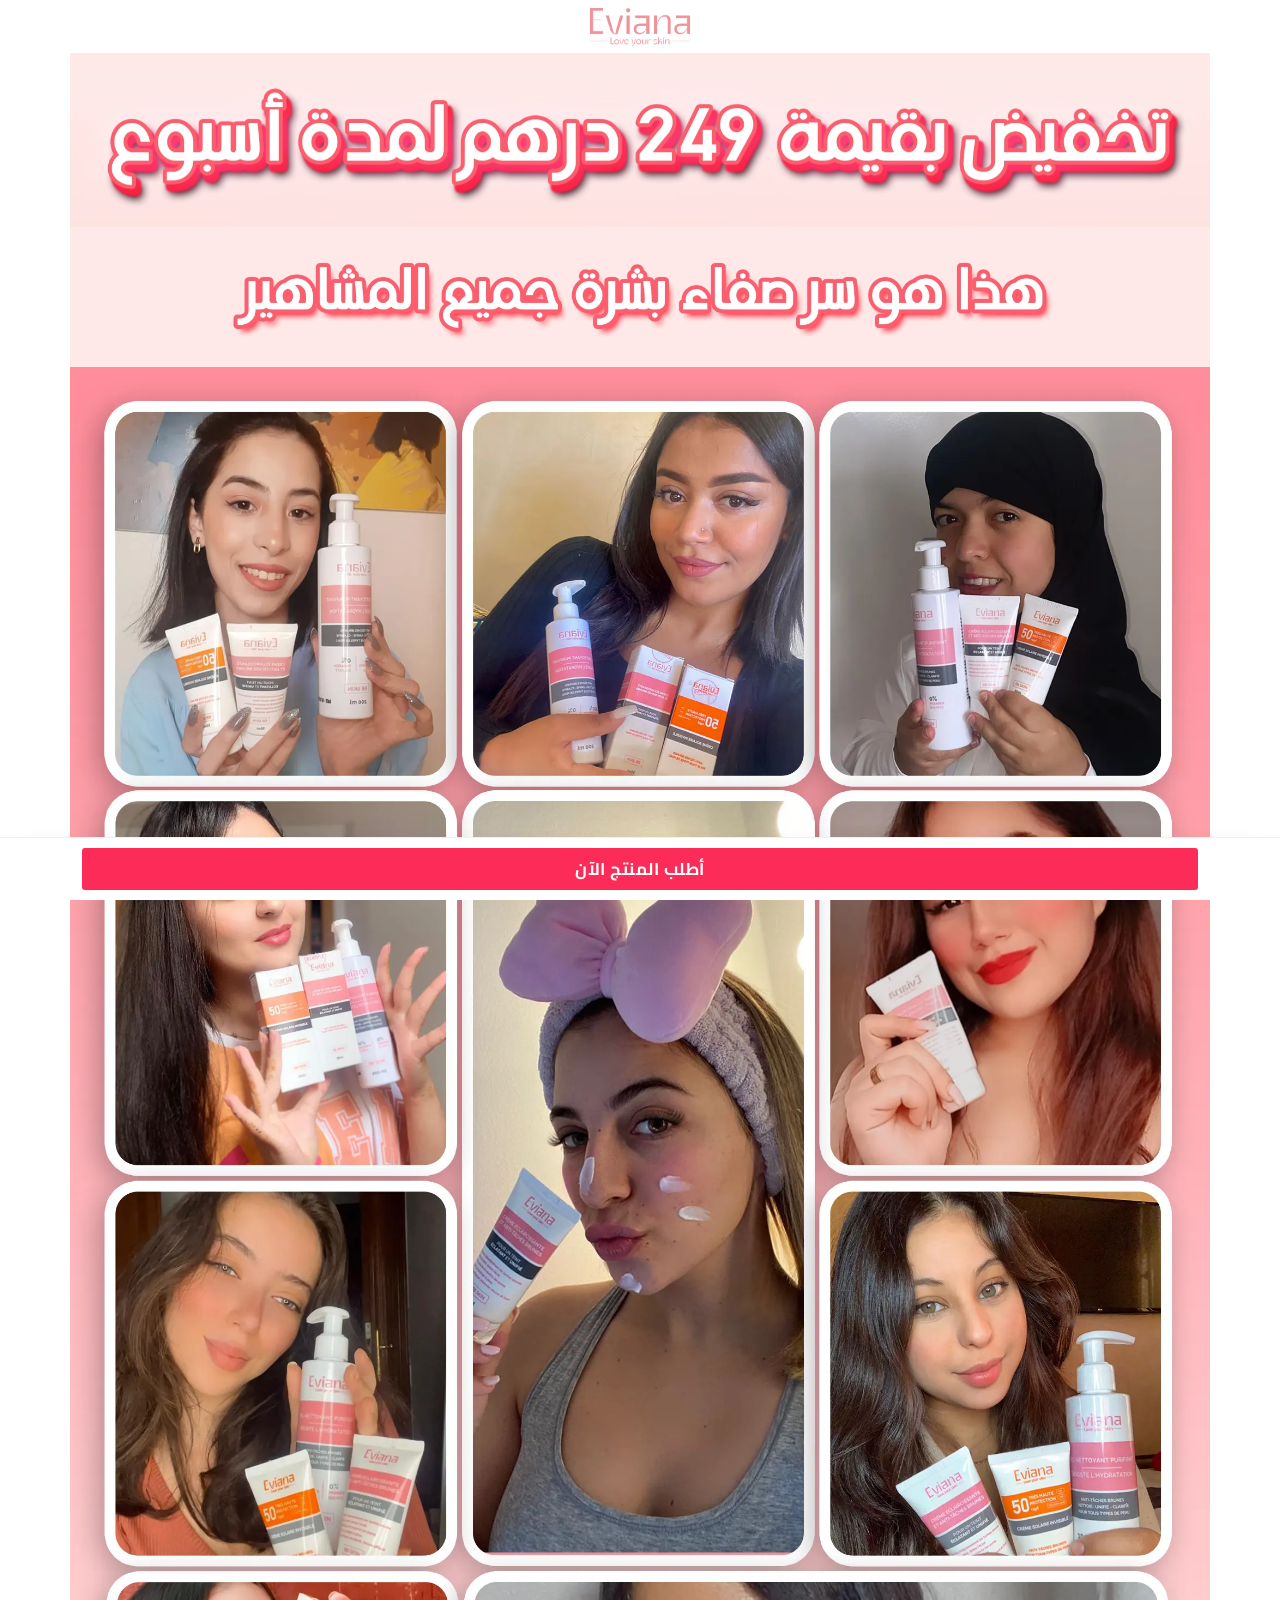
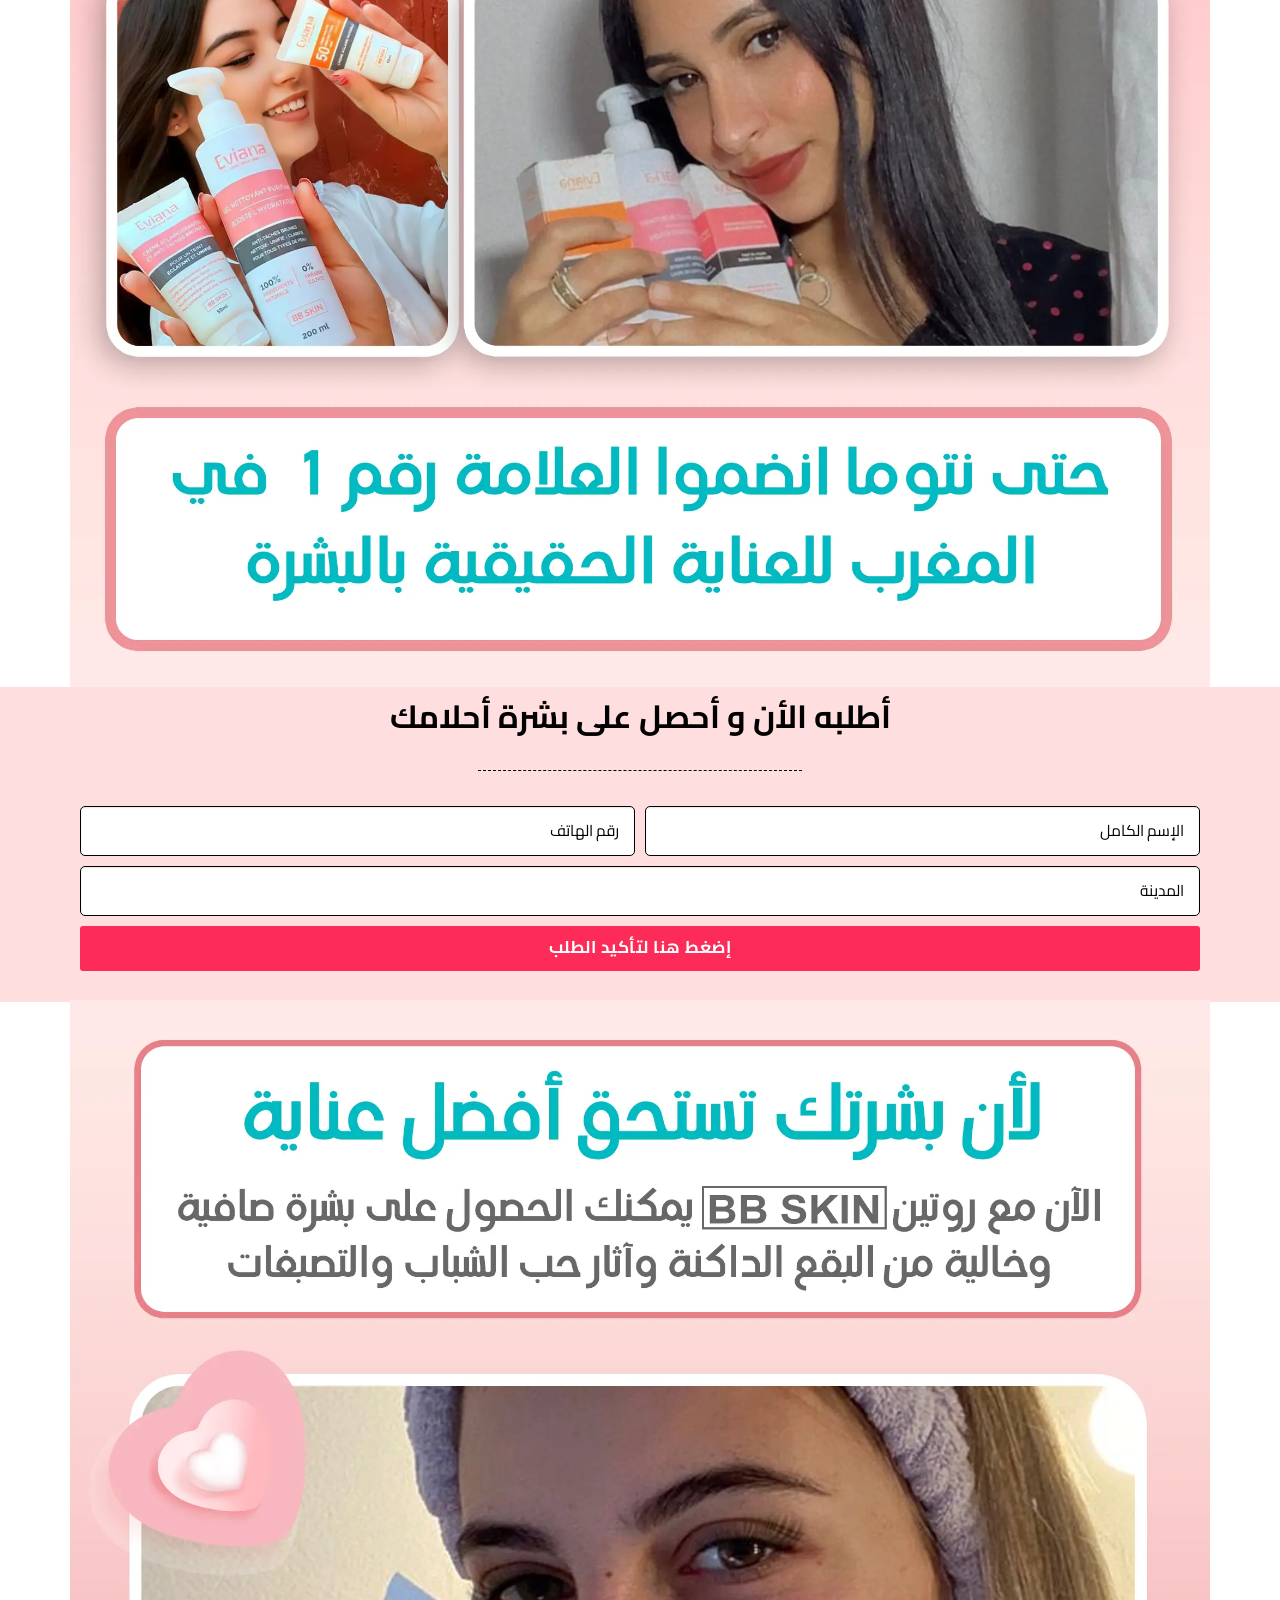
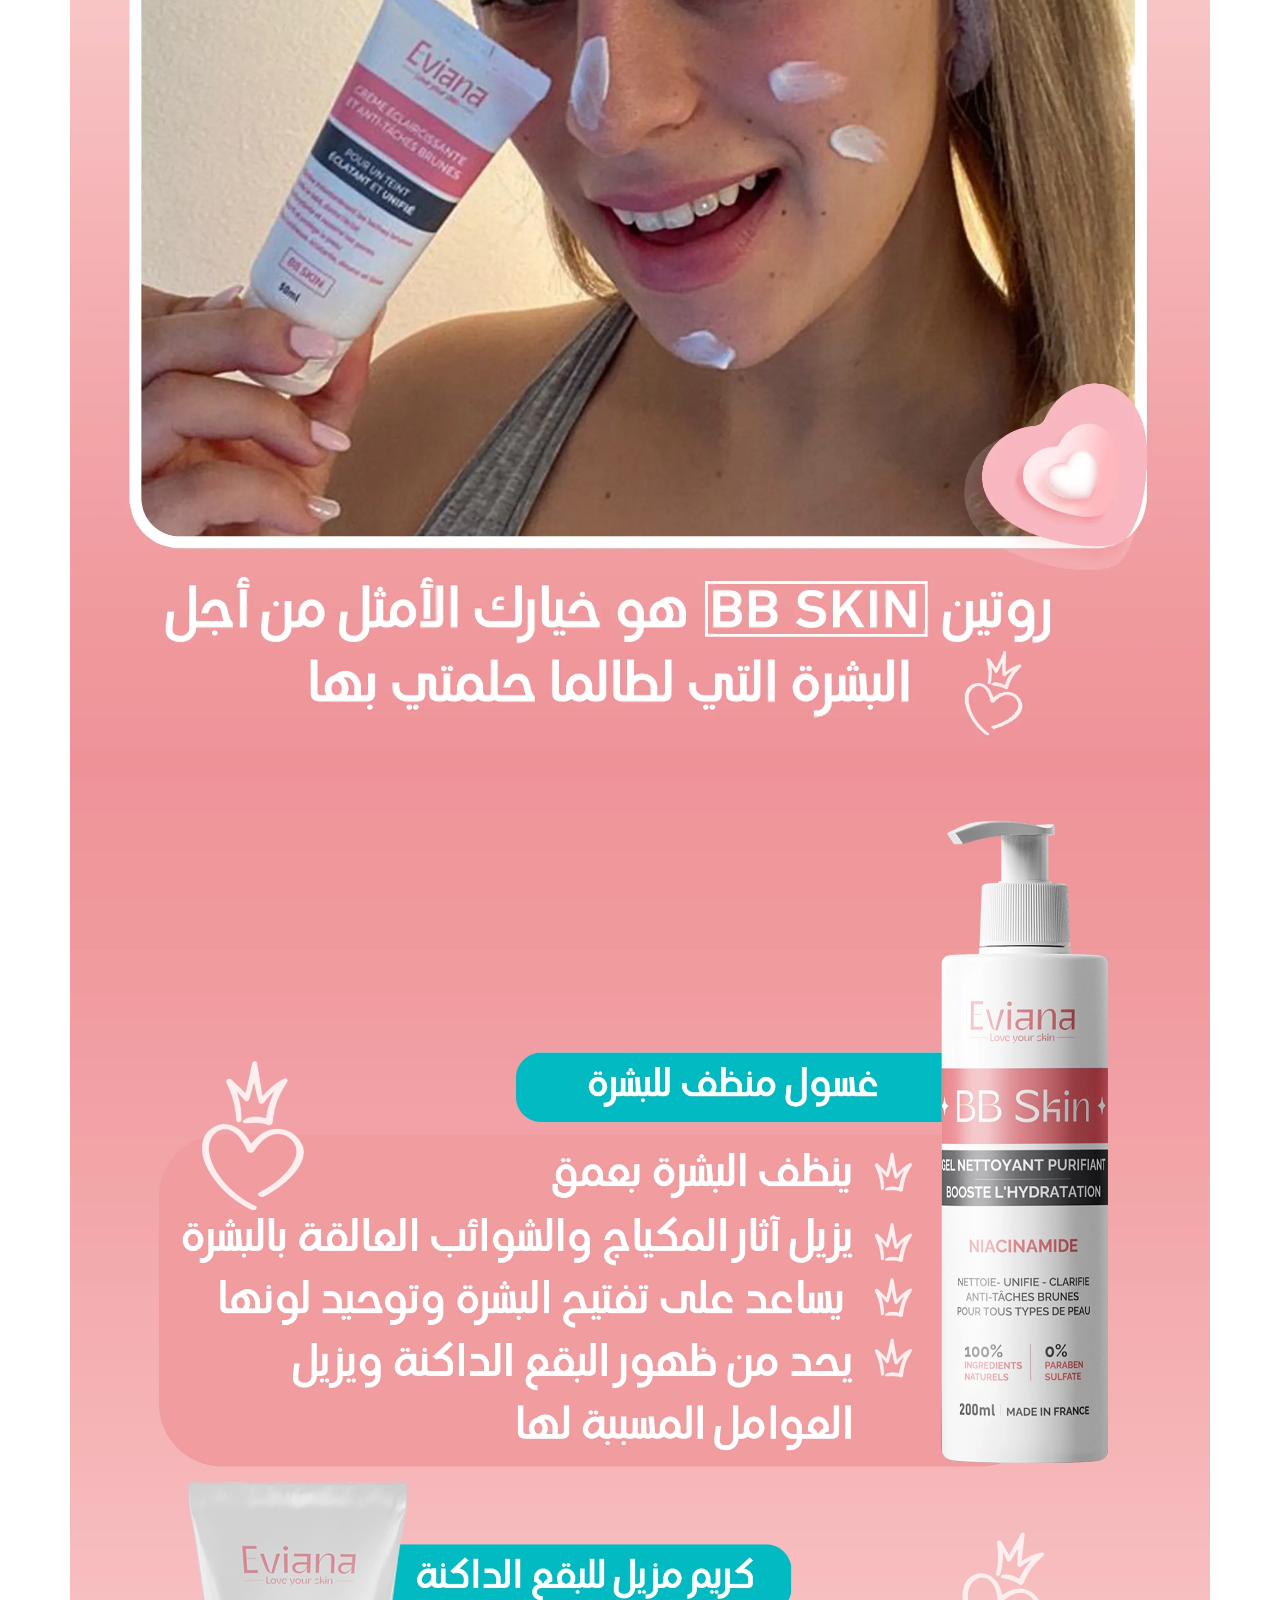
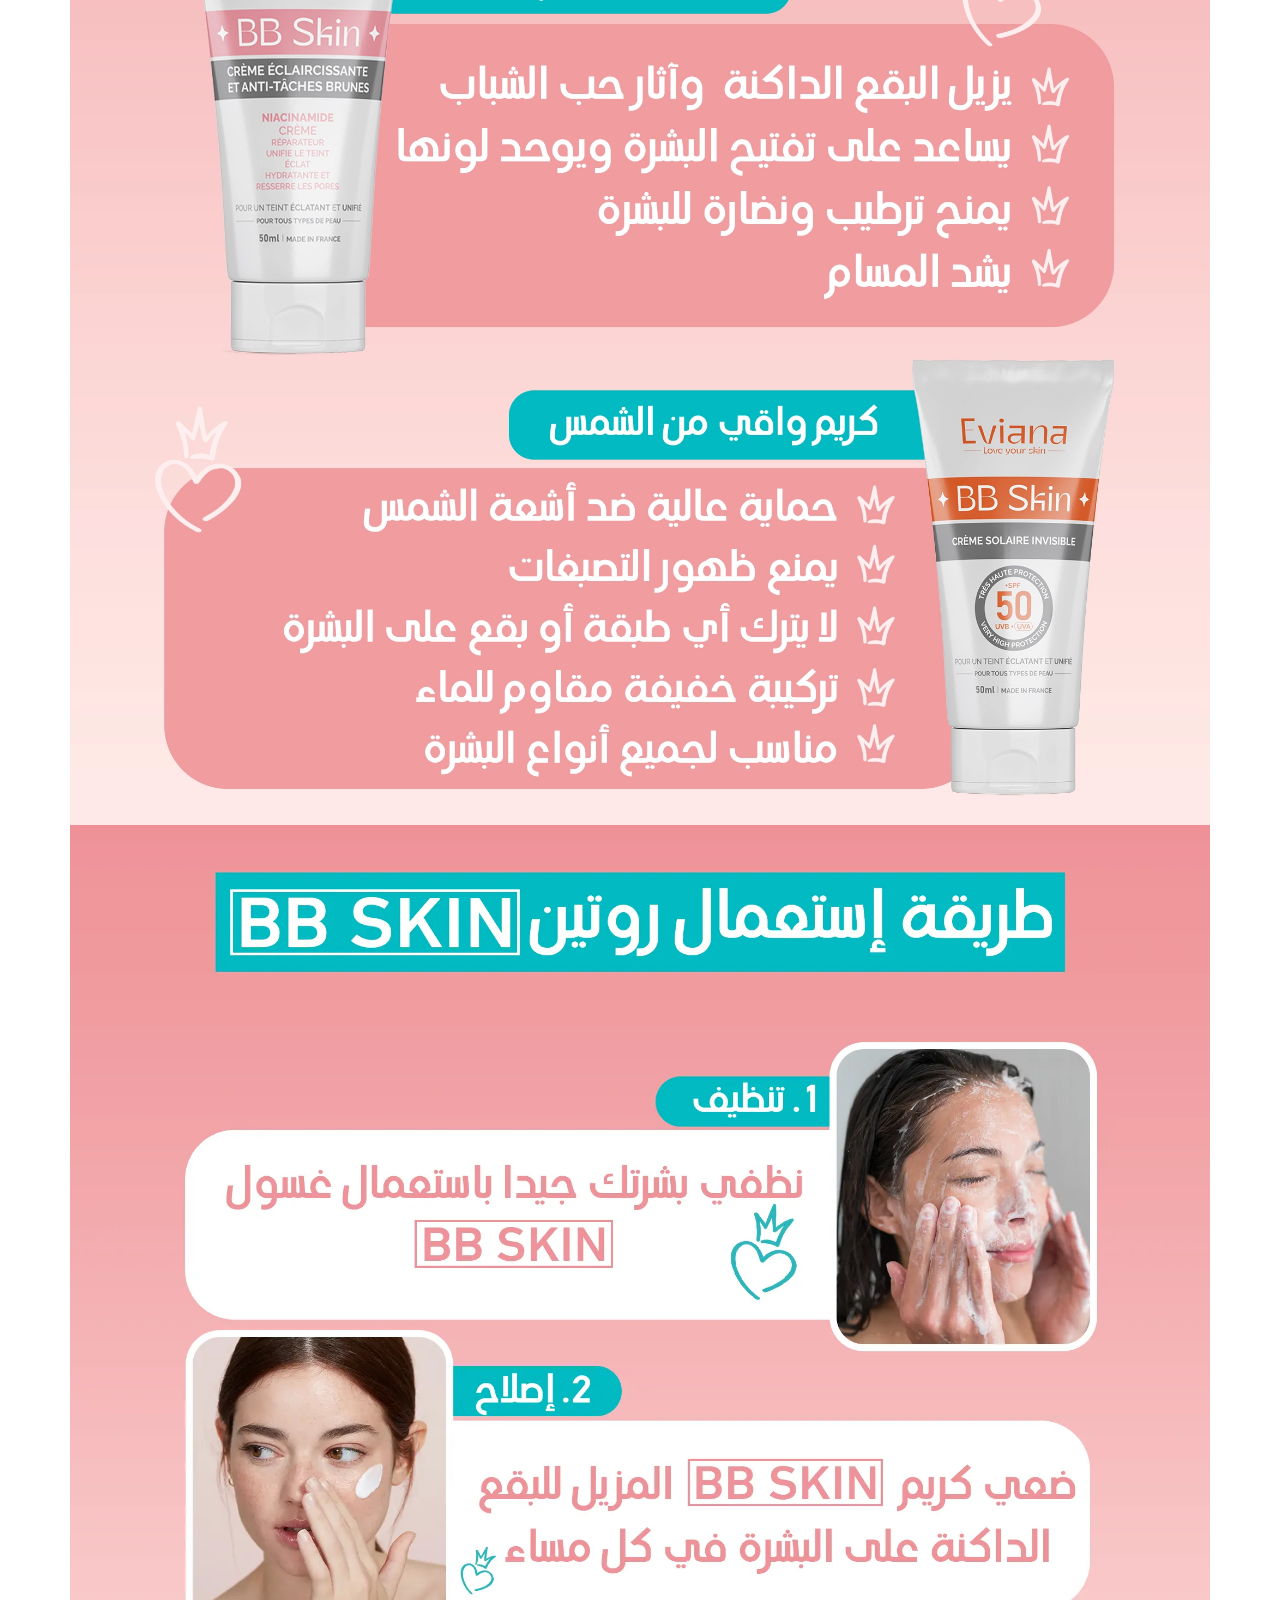
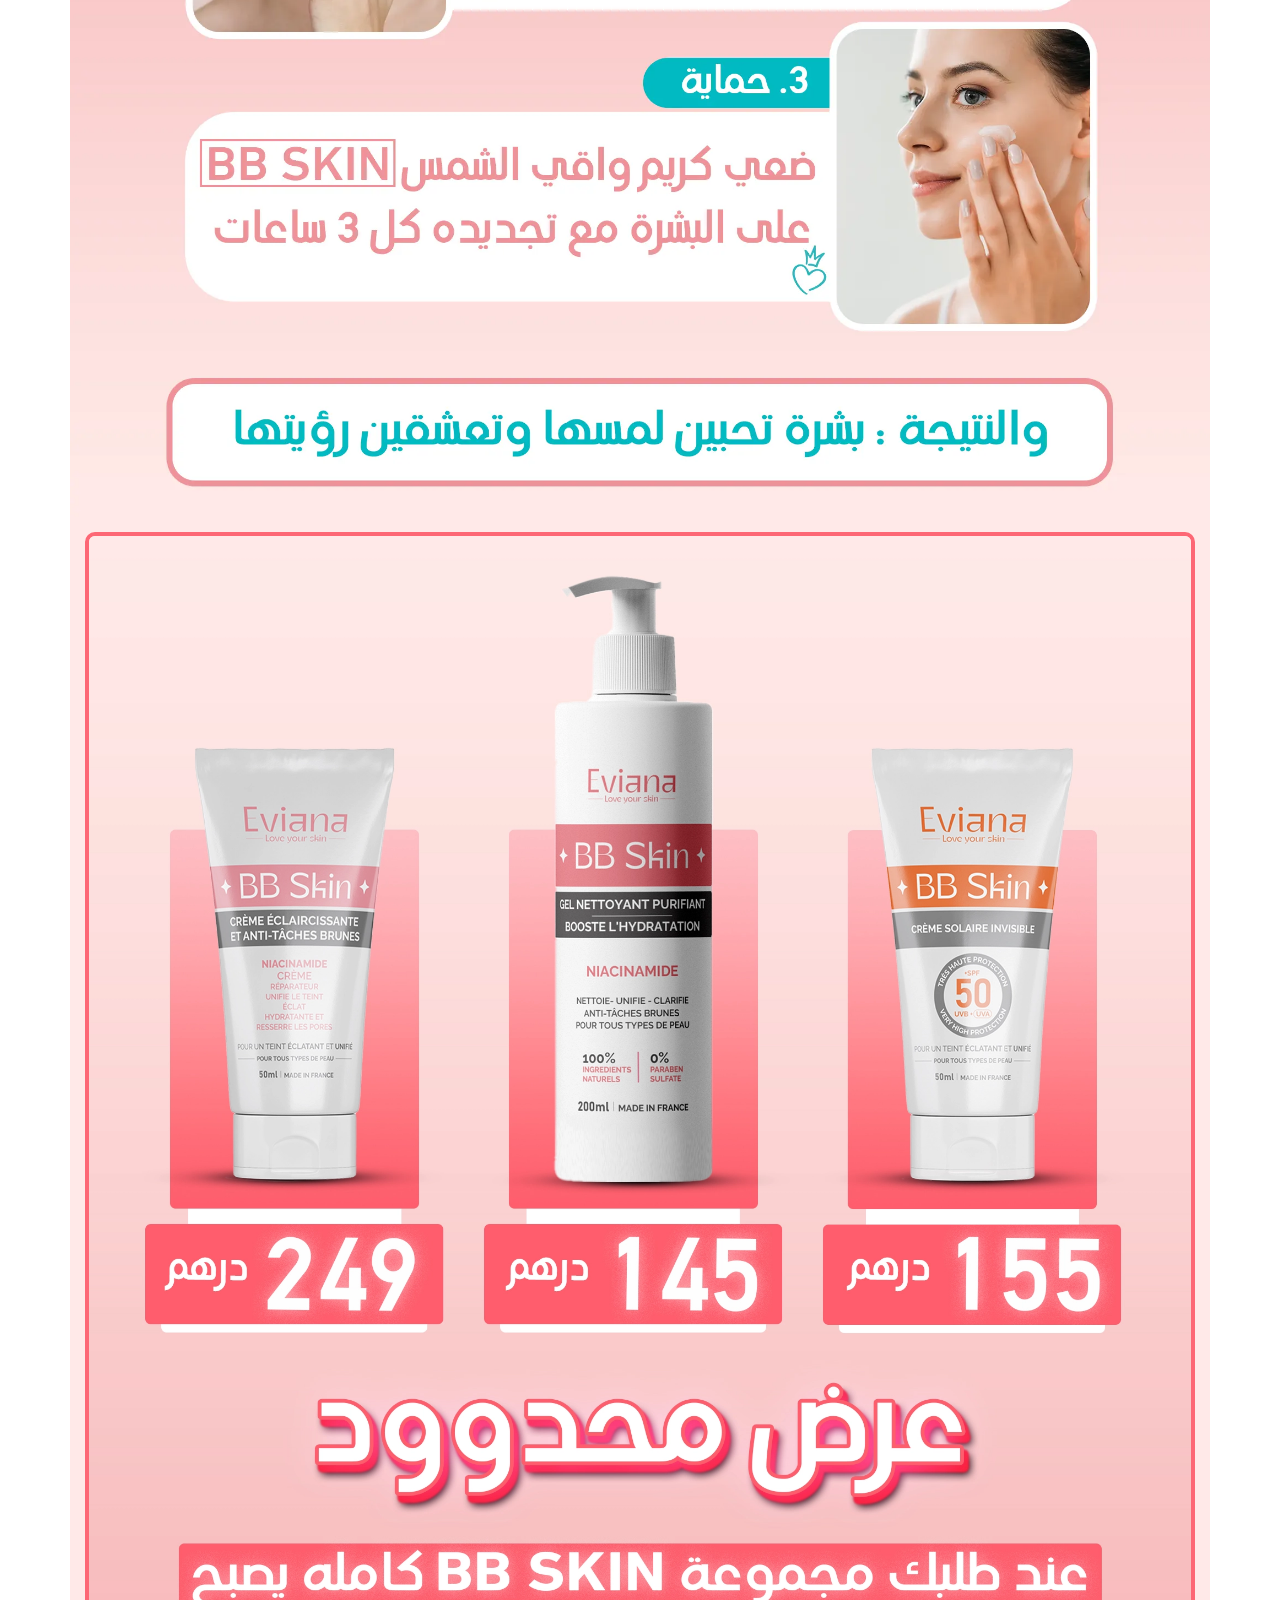
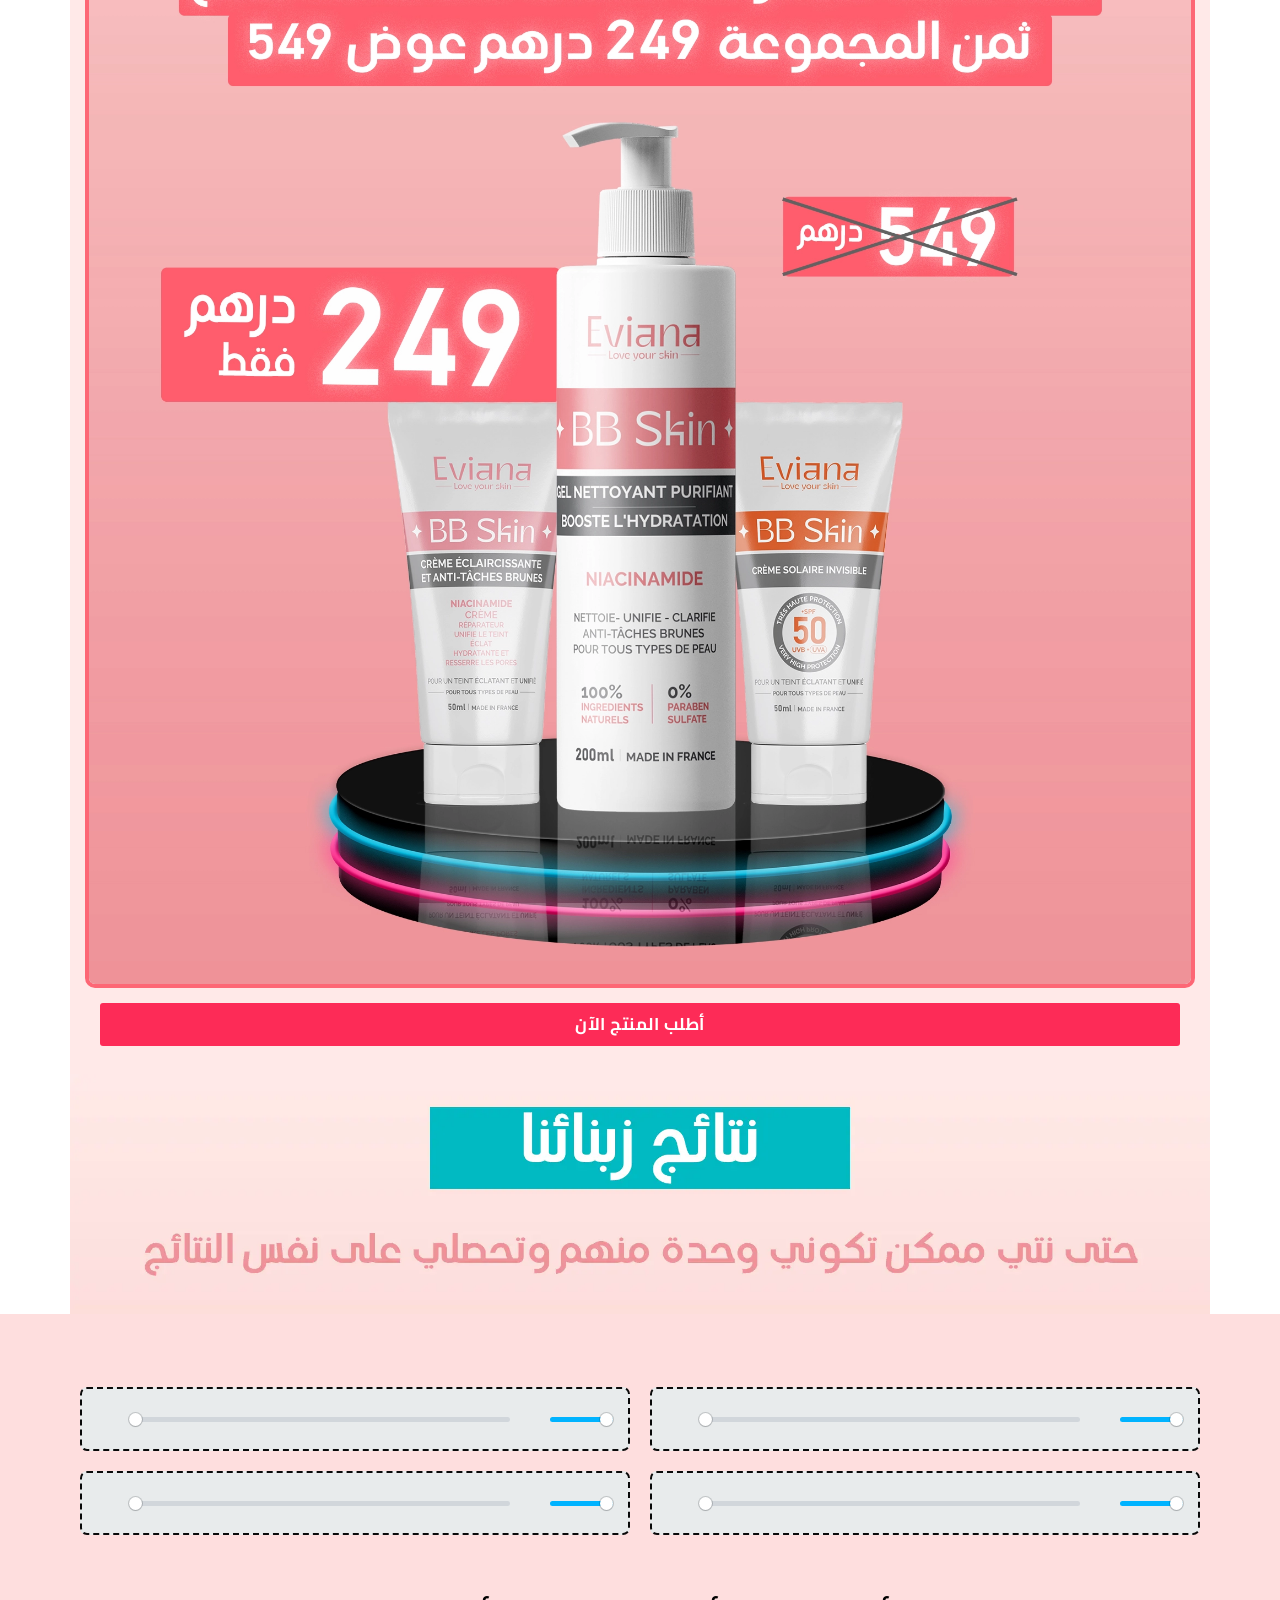
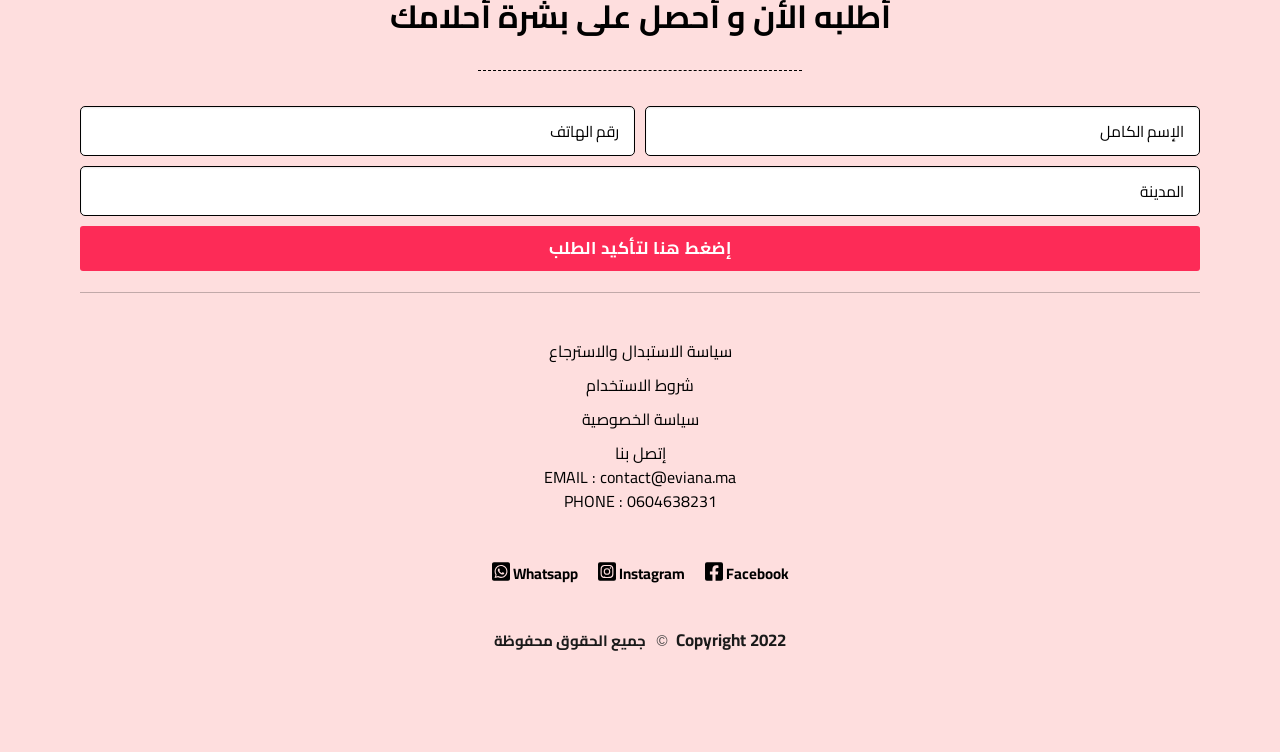
==== commit 00990521: "Add files via upload" ====
--- a/index.html
+++ b/index.html
@@ -1,5 +1,5 @@
 <!DOCTYPE html>
-<html dir="rtl" lang="ar">
+<html dir="ltr" lang="ar">
 <head>
 <meta name="facebook-domain-verification" content="v68ec3t71g91ilgvm8josmrivaml3g" />
 <meta charset="UTF-8">
@@ -66,6 +66,7 @@
 <link rel='stylesheet' id='plyr-css'  href='assets/plyr.css?ver=5.8.1' type='text/css' media='all' />
 <link rel='stylesheet' id='vapfem-main-css'  href='assets/main.css?ver=5.8.1' type='text/css' media='all' />
 <link rel='stylesheet' id='flatsome-main-rtl-css'  href='assets/flatsome-rtl.css?ver=3.14.2' type='text/css' media='all' />
+<link rel='stylesheet' href='https://cdn.jsdelivr.net/npm/bootstrap@5.1.3/dist/css/bootstrap.min.css'>
 <link rel='stylesheet' id='flatsome-googlefonts-css' href='https://fonts.googleapis.com/css?family=Lato%3Aregular%2C700%2C400%2C700%7CDancing+Script%3Aregular%2C400&#038;display=swap&#038;ver=3.9' type='text/css' media='all' />
 <link rel='stylesheet' id='google-fonts-1-css'  href='https://fonts.googleapis.com/css?family=Roboto%3A100%2C100italic%2C200%2C200italic%2C300%2C300italic%2C400%2C400italic%2C500%2C500italic%2C600%2C600italic%2C700%2C700italic%2C800%2C800italic%2C900%2C900italic%7CRoboto+Slab%3A100%2C100italic%2C200%2C200italic%2C300%2C300italic%2C400%2C400italic%2C500%2C500italic%2C600%2C600italic%2C700%2C700italic%2C800%2C800italic%2C900%2C900italic%7CCairo%3A100%2C100italic%2C200%2C200italic%2C300%2C300italic%2C400%2C400italic%2C500%2C500italic%2C600%2C600italic%2C700%2C700italic%2C800%2C800italic%2C900%2C900italic&#038;display=auto&#038;ver=5.8.1' type='text/css' media='all' />
 <script type='text/javascript' src='assets/jquery.min.js?ver=3.6.0' id='jquery-core-js'></script>
@@ -159,7 +160,7 @@
 }(window, document, 'ttq');
 </script>
 
-<!-- Meta Pixel Code -->
+	<!-- Meta Pixel Code -->
 <script>
   !function(f,b,e,v,n,t,s)
   {if(f.fbq)return;n=f.fbq=function(){n.callMethod?
@@ -169,14 +170,14 @@
   t.src=v;s=b.getElementsByTagName(e)[0];
   s.parentNode.insertBefore(t,s)}(window, document,'script',
   'https://connect.facebook.net/en_US/fbevents.js');
-  fbq('init', '921550682156877');
+  fbq('init', '1294814404496791');
   fbq('track', 'PageView');
 </script>
 <noscript><img height="1" width="1" style="display:none"
-  src="https://www.facebook.com/tr?id=921550682156877&ev=PageView&noscript=1"
+  src="https://www.facebook.com/tr?id=1294814404496791&ev=PageView&noscript=1"
 /></noscript>
 <!-- End Meta Pixel Code -->
-
+	
 			</head>
 <body class="rtl page-template page-template-elementor_canvas page page-id-778 theme-flatsome woocommerce-no-js lightbox nav-dropdown-has-arrow nav-dropdown-has-shadow nav-dropdown-has-border elementor-default elementor-template-canvas elementor-kit-482 elementor-page elementor-page-778">
 			<div data-elementor-type="wp-page" data-elementor-id="778" class="elementor elementor-778" data-elementor-settings="[]" style=" background: #fedede; ">
@@ -196,8 +197,8 @@
 						<div class="text-center" style="background-color: #ffffff;">
 						<img src="img/logo.webp" style="max-width: 100px;padding: 8px 0px;" class="img-fluid">
 						</div>
-						<img src="img/promo12.webp" style="margin-top: -1px;" alt="img2"  />
-						<img src="img/promo.webp" style="margin-top: -1px;" alt="img2"  />
+						<img src="img/h1.webp" style="margin-top: -1px;" alt="img2"  />
+						<img src="img/h2.webp" style="margin-top: -1px;" alt="img2"  />
                         <img src="img/img2.webp" style="margin-top: -1px;" alt="img2"  />
 			
 					</div>
@@ -243,7 +244,7 @@
 		</div>
 							</div>
 		</section>
-				<section class="elementor-section elementor-top-section elementor-element elementor-element-ec92080 elementor-section-boxed elementor-section-height-default elementor-section-height-default" data-id="ec92080" data-element_type="section">
+				<section class="elementor-section elementor-top-section elementor-element elementor-element-ec92080 elementor-section-boxed elementor-section-height-default elementor-section-height-default" data-id="ec92080" data-element_type="section" dir="rtl">
 						<div class="elementor-container elementor-column-gap-default">
 					<div class="elementor-column elementor-col-100 elementor-top-column elementor-element elementor-element-6369578" data-id="6369578" data-element_type="column">
 			<div class="elementor-widget-wrap elementor-element-populated">
@@ -253,13 +254,13 @@
 					
 					
 			<input type="hidden" name="Produit" id="Produit1" value="NameProduct"/>
-			<input type="hidden" name="Prix" id="Prix1" value="199"/>
+			<input type="hidden" name="Prix" id="Prix1" value="249"/>
 			<input type="hidden" name="Adresse" id="Adresse1" value=""/>
 			<input type="hidden" name="DateOrder" id="DateOrder1" value="Not Found" />
 			
 			<div class="elementor-form-fields-wrapper elementor-labels-above">
 				<div class="elementor-field-type-text elementor-field-group elementor-column elementor-field-group-name elementor-col-50" style="width: 50%;flex: 1 auto;flex-basis: 50%">
-					<input size="1" type="text" name="Nom" id="Nom1" class="elementor-field elementor-size-sm  elementor-field-textual" placeholder="الإسم" required="required" aria-required="true">
+					<input size="1" type="text" name="Nom" id="Nom1" class="elementor-field elementor-size-sm  elementor-field-textual" placeholder="الإسم الكامل" required="required" aria-required="true">
 				</div>
 				<div class="elementor-field-type-text elementor-field-group elementor-column elementor-field-group-email elementor-col-50" style="width: 50%;flex: 1 auto;flex-basis: 50%">
 					<input size="1" type="tel" name="Tele" id="Tele1" class="elementor-field elementor-size-sm  elementor-field-textual" placeholder="رقم الهاتف" required="required" aria-required="true" dir="ltr" style="text-align:right;">
@@ -302,7 +303,7 @@
 					        <img src="img/img4.webp" style="margin-top: -2px;" alt="img4" />
 						<img src="img/img5.webp" style="margin-top: -2px;" alt="img5" />
 						      <div class="wi100 bg-center" >
-		<img src="img/promo1.webp" class="img-fluid p-c" style=" border-radius: 10px; border: 4px solid #ed9599; " loading="lazy" >	
+		<img src="img/promo1.webp" class="img-fluid p-c" style="border-radius:10px;border: 4px solid #fd6775;" loading="lazy" >	
 		
 			<div style=" margin: 15px; ">
 				<button type="button" data-pb-field="button-text" data-pb-type="text" data-pb-value="أطلب علاجك الآن" class="button single-submit" id="sticky-btn" style="margin-bottom: 0px !important;">
@@ -320,7 +321,7 @@
 				
 				<div class="elementor-element elementor-element-602af65 elementor-widget elementor-widget-image" data-id="602af65" data-element_type="widget" data-widget_type="image.default">
 				<div class="elementor-widget-container">
-																				</div>
+				</div>
 				</div>
 			
 			</div>
@@ -328,7 +329,9 @@
 							</div>
 		</section>
 
-					
+
+
+
 <!-- بداية آراء الزبناء -->
 
 <section class="elementor-section elementor-top-section elementor-element elementor-element-475fd79 elementor-section-boxed elementor-section-height-default elementor-section-height-default" data-id="475fd79" data-element_type="section">
@@ -452,7 +455,7 @@
 		</div>
 							</div>
 		</section>
-				<section class="elementor-section elementor-top-section elementor-element elementor-element-ec92080 elementor-section-boxed elementor-section-height-default elementor-section-height-default" data-id="ec92080" data-element_type="section">
+				<section class="elementor-section elementor-top-section elementor-element elementor-element-ec92080 elementor-section-boxed elementor-section-height-default elementor-section-height-default" data-id="ec92080" data-element_type="section" dir="rtl">
 						<div class="elementor-container elementor-column-gap-default">
 					<div class="elementor-column elementor-col-100 elementor-top-column elementor-element elementor-element-6369578" data-id="6369578" data-element_type="column">
 			<div class="elementor-widget-wrap elementor-element-populated">
@@ -468,7 +471,7 @@
 			
 			<div class="elementor-form-fields-wrapper elementor-labels-above">
 				<div class="elementor-field-type-text elementor-field-group elementor-column elementor-field-group-name elementor-col-50" style="width: 50%;flex: 1 auto;flex-basis: 50%">
-					<input size="1" type="text" name="Nom" id="Nom" class="elementor-field elementor-size-sm  elementor-field-textual" placeholder="الإسم" required="required" aria-required="true">
+					<input size="1" type="text" name="Nom" id="Nom" class="elementor-field elementor-size-sm  elementor-field-textual" placeholder="الإسم الكامل" required="required" aria-required="true">
 				</div>
 				<div class="elementor-field-type-text elementor-field-group elementor-column elementor-field-group-email elementor-col-50" style="width: 50%;flex: 1 auto;flex-basis: 50%">
 					<input size="1" type="tel" name="Tele" id="Tele" class="elementor-field elementor-size-sm  elementor-field-textual" placeholder="رقم الهاتف" required="required" aria-required="true" dir="ltr" style="text-align:right;">
@@ -499,13 +502,8 @@
 <a href="terms-of-use.html" target="blank"><div style="font-family: Cairo, sans-serif;margin-bottom: 10px;">شروط الاستخدام</div></a>
 <a href="privacy-policy.html" target="blank"><div style="font-family: Cairo, sans-serif;margin-bottom: 10px;">سياسة الخصوصية</div></a>
 <a href="contact-us.html" target="blank"><div style="font-family: Cairo, sans-serif;">إتصل بنا</div></a>
-<a href="contact-us.html" target="blank"><div style="font-family: Cairo, sans-serif;">LICENSE NUMBER :CARV.30.13.12 </div></a>
-	<a href="contact-us.html" target="blank"><div style="font-family: Cairo, sans-serif;">AUTHORISATION NUMBER: MA.22.50.SK87</div></a
 <a href="contact-us.html" target="blank"><div style="font-family: Cairo, sans-serif;">EMAIL : contact@eviana.ma</div></a>
-<a href="contact-us.html" target="blank"><div style="font-family: Cairo, sans-serif;">PHONE : 0672745494</div></a>
-<a href="contact-us.html" target="blank"><div style="font-family: Cairo, sans-serif;">ADRESSE : 243 boulvard mohamed 6 casablanca </div></a
-			
-
+<a href="contact-us.html" target="blank"><div style="font-family: Cairo, sans-serif;">PHONE : 0604638231</div></a>
 
 <br><br>
 </p>
@@ -668,6 +666,7 @@
 var elementorFrontendConfig = {"environmentMode":{"edit":false,"wpPreview":false,"isScriptDebug":false},"i18n":{"shareOnFacebook":"\u0634\u0627\u0631\u0643 \u0639\u0644\u0649 \u0641\u064a\u0633\u0628\u0648\u0643","shareOnTwitter":"\u0634\u0627\u0631\u0643 \u0639\u0644\u0649 \u062a\u0648\u064a\u062a\u0631","pinIt":"\u062b\u0628\u062a\u0647\u0627 ","download":"\u062a\u062d\u0645\u064a\u0644","downloadImage":"\u062a\u0646\u0632\u064a\u0644 \u0627\u0644\u0635\u0648\u0631\u0629","fullscreen":"\u0639\u0631\u0636 \u0634\u0627\u0634\u0629 \u0643\u0627\u0645\u0644\u0629","zoom":"\u062a\u0643\u0628\u064a\u0631","share":"\u0645\u0634\u0627\u0631\u0643\u0629","playVideo":"\u062a\u0634\u063a\u064a\u0644 \u0627\u0644\u0641\u064a\u062f\u064a\u0648","previous":"\u0627\u0644\u0633\u0627\u0628\u0642","next":"\u0627\u0644\u062a\u0627\u0644\u064a","close":"\u0625\u063a\u0644\u0627\u0642"},"is_rtl":true,"breakpoints":{"xs":0,"sm":480,"md":768,"lg":1025,"xl":1440,"xxl":1600},"responsive":{"breakpoints":{"mobile":{"label":"\u0627\u0644\u0647\u0627\u062a\u0641 \u0627\u0644\u0645\u062d\u0645\u0648\u0644","value":767,"default_value":767,"direction":"max","is_enabled":true},"mobile_extra":{"label":"\u0647\u0627\u062a\u0641 \u0645\u062d\u0645\u0648\u0644 - \u0623\u0641\u0642\u064a","value":880,"default_value":880,"direction":"max","is_enabled":false},"tablet":{"label":"\u0627\u0644\u0623\u062c\u0647\u0632\u0629 \u0627\u0644\u0644\u0648\u062d\u064a\u0629","value":1024,"default_value":1024,"direction":"max","is_enabled":true},"tablet_extra":{"label":"\u062c\u0647\u0627\u0632 \u0644\u0648\u062d\u064a -\u0623\u0641\u0642\u064a","value":1200,"default_value":1200,"direction":"max","is_enabled":false},"laptop":{"label":"\u062d\u0627\u0633\u0648\u0628 \u0645\u062d\u0645\u0648\u0644","value":1366,"default_value":1366,"direction":"max","is_enabled":false},"widescreen":{"label":"\u0627\u0644\u0634\u0627\u0634\u0629 \u0627\u0644\u0639\u0631\u064a\u0636\u0629","value":2400,"default_value":2400,"direction":"min","is_enabled":false}}},"version":"3.4.0","is_static":false,"experimentalFeatures":{"e_dom_optimization":true,"a11y_improvements":true,"e_import_export":true,"additional_custom_breakpoints":true,"landing-pages":true,"elements-color-picker":true,"admin-top-bar":true,"form-submissions":true,"video-playlist":true},"urls":{"assets":""},"settings":{"page":[],"editorPreferences":[]},"kit":{"active_breakpoints":["viewport_mobile","viewport_tablet"],"global_image_lightbox":"yes","lightbox_enable_counter":"yes","lightbox_enable_fullscreen":"yes","lightbox_enable_zoom":"yes","lightbox_enable_share":"yes","lightbox_title_src":"title","lightbox_description_src":"description"},"post":{"id":778,"title":"hemo%20%E2%80%93%20My%20Soft%20Gadget","excerpt":"","featuredImage":false}};
 </script>
 <script type='text/javascript' src='assets/frontend.min.js?ver=3.4.0' id='elementor-frontend-js'></script>
+<script type='text/javascript' src='https://cdn.jsdelivr.net/npm/bootstrap@5.1.3/dist/js/bootstrap.bundle.min.js'></script>
 
 </body>
 </html>
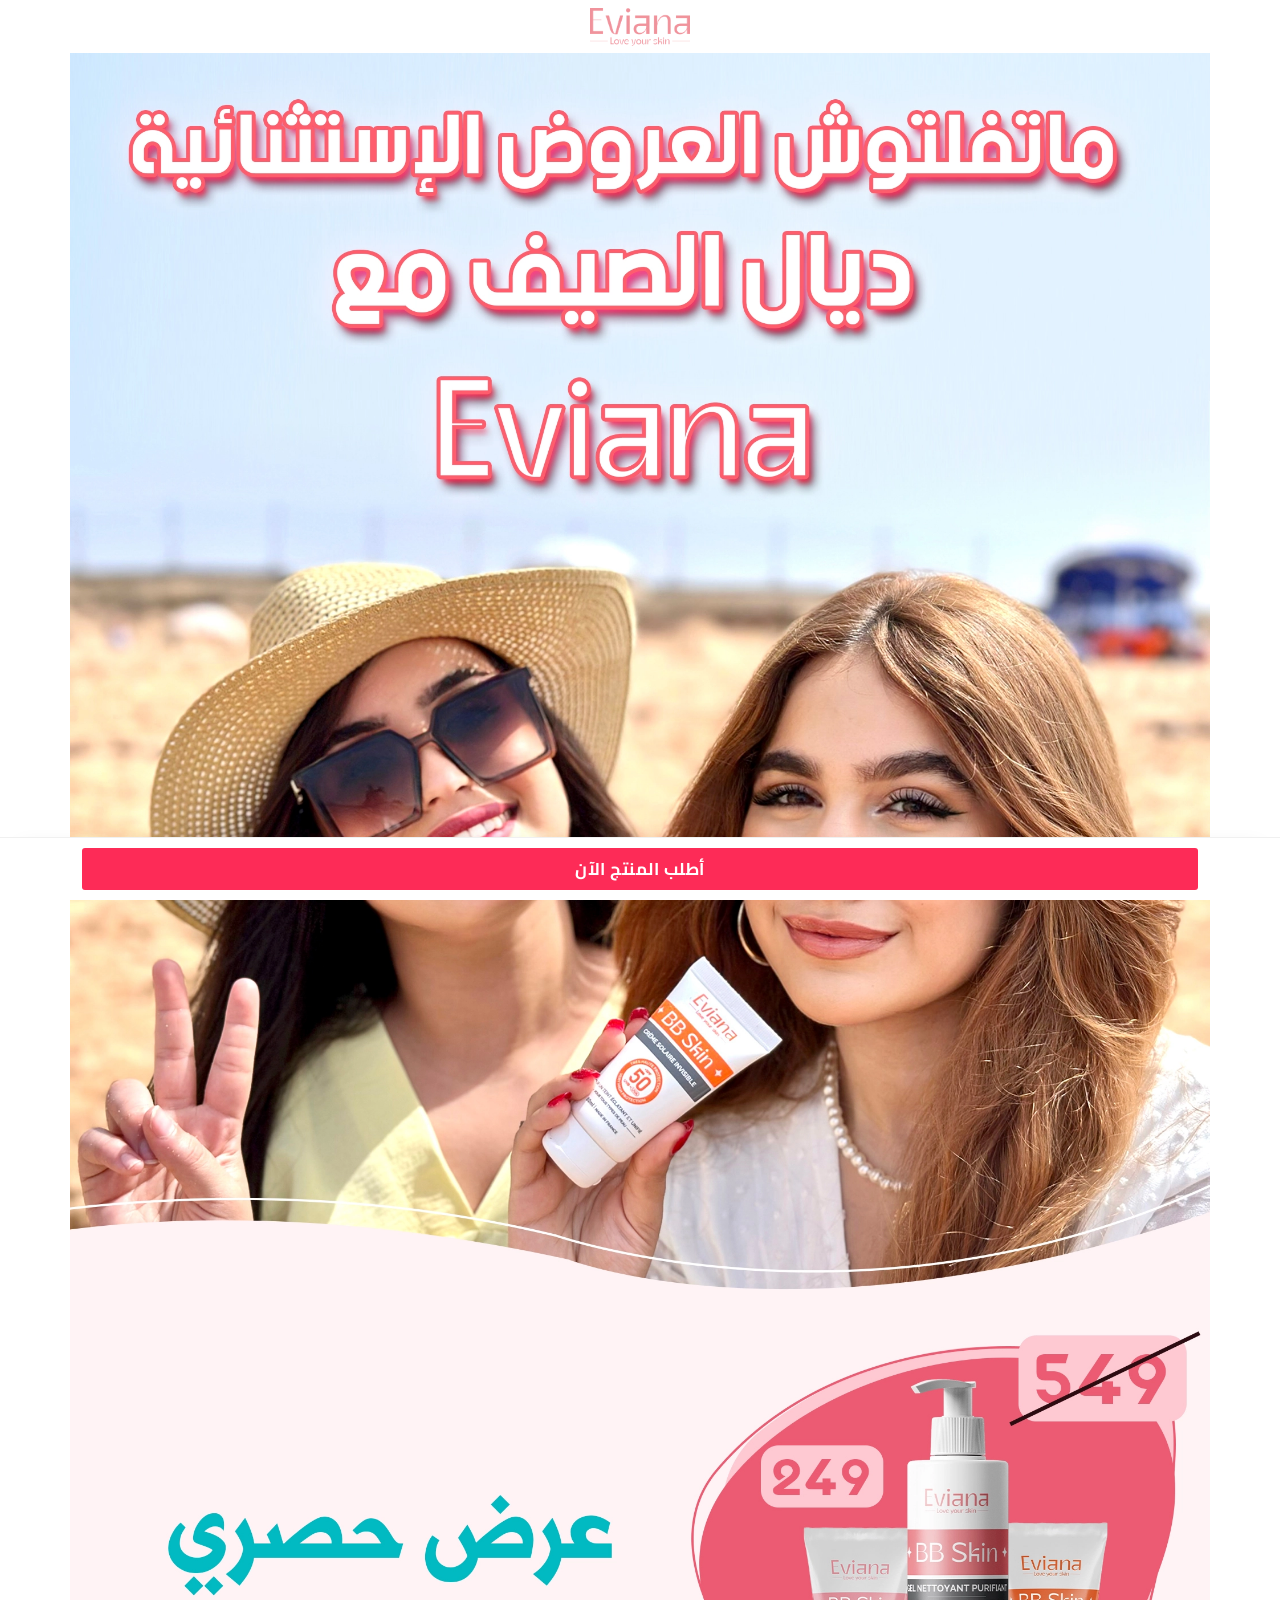
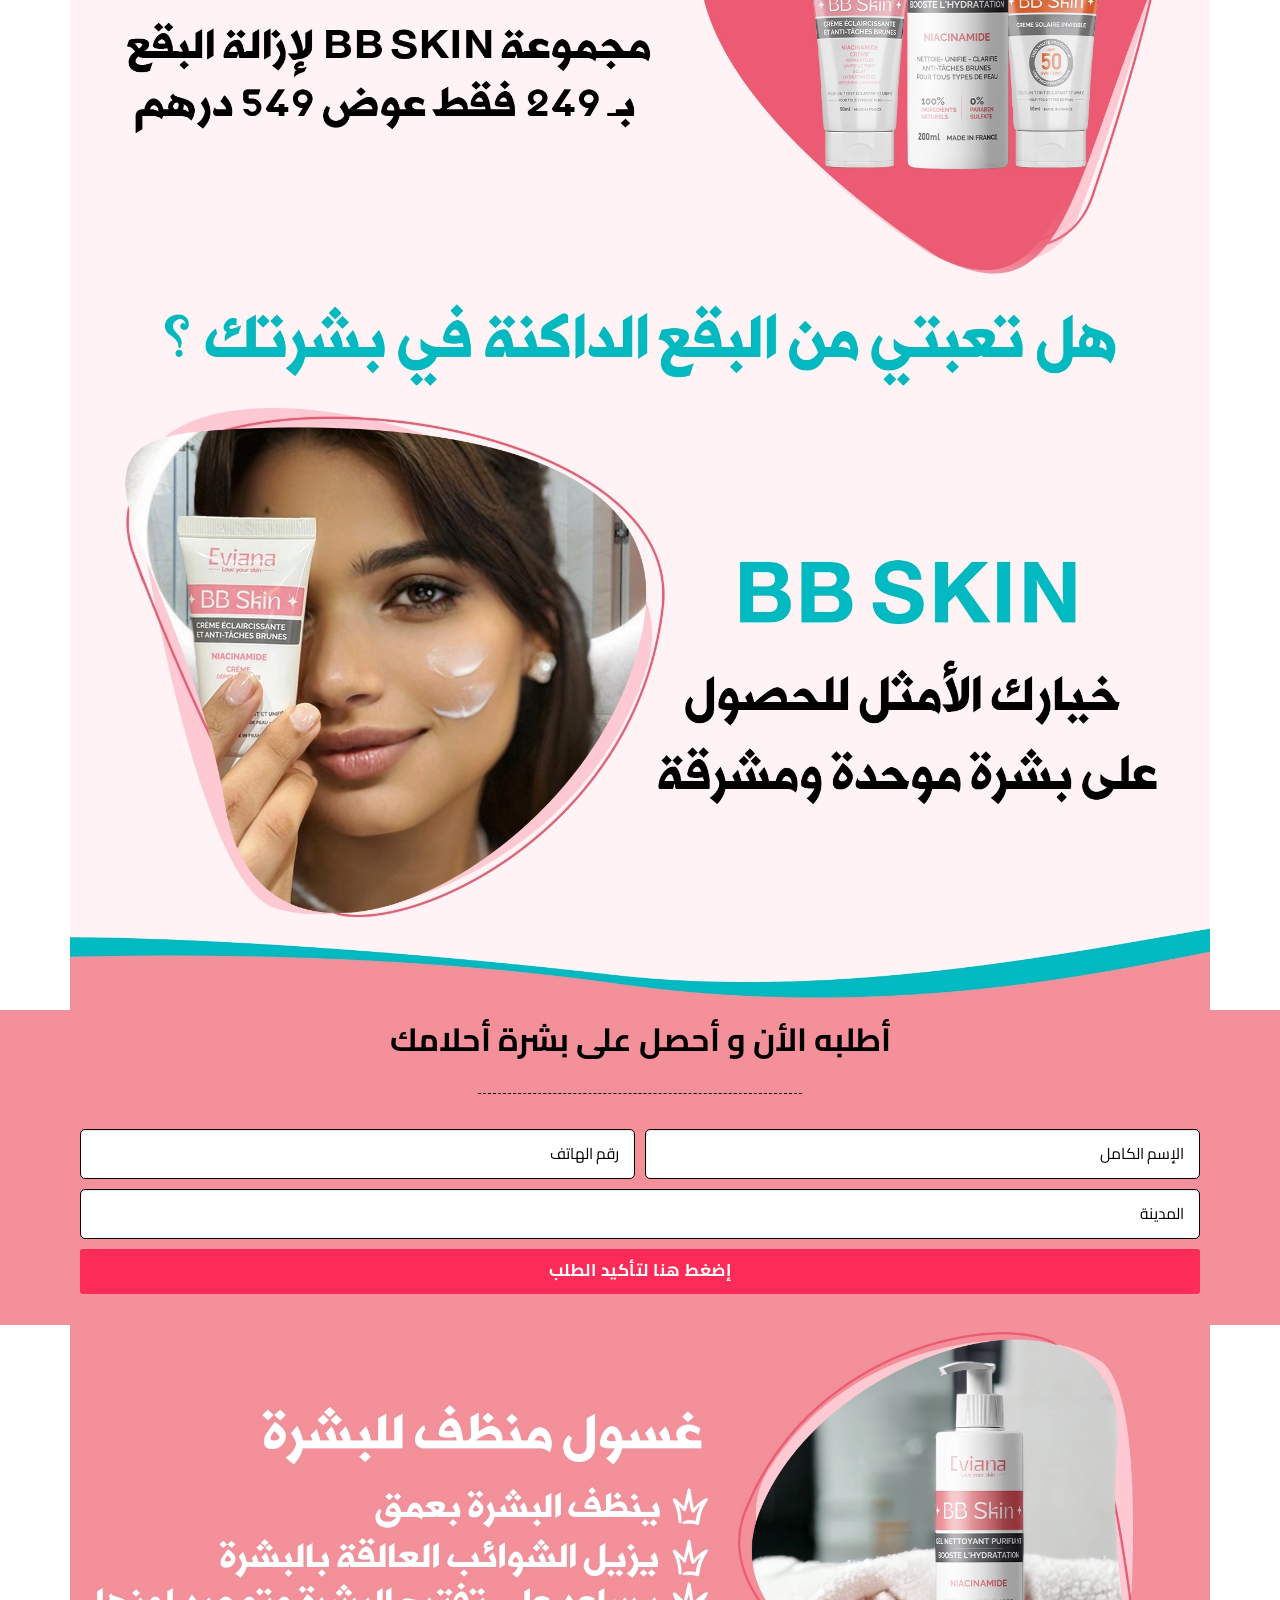
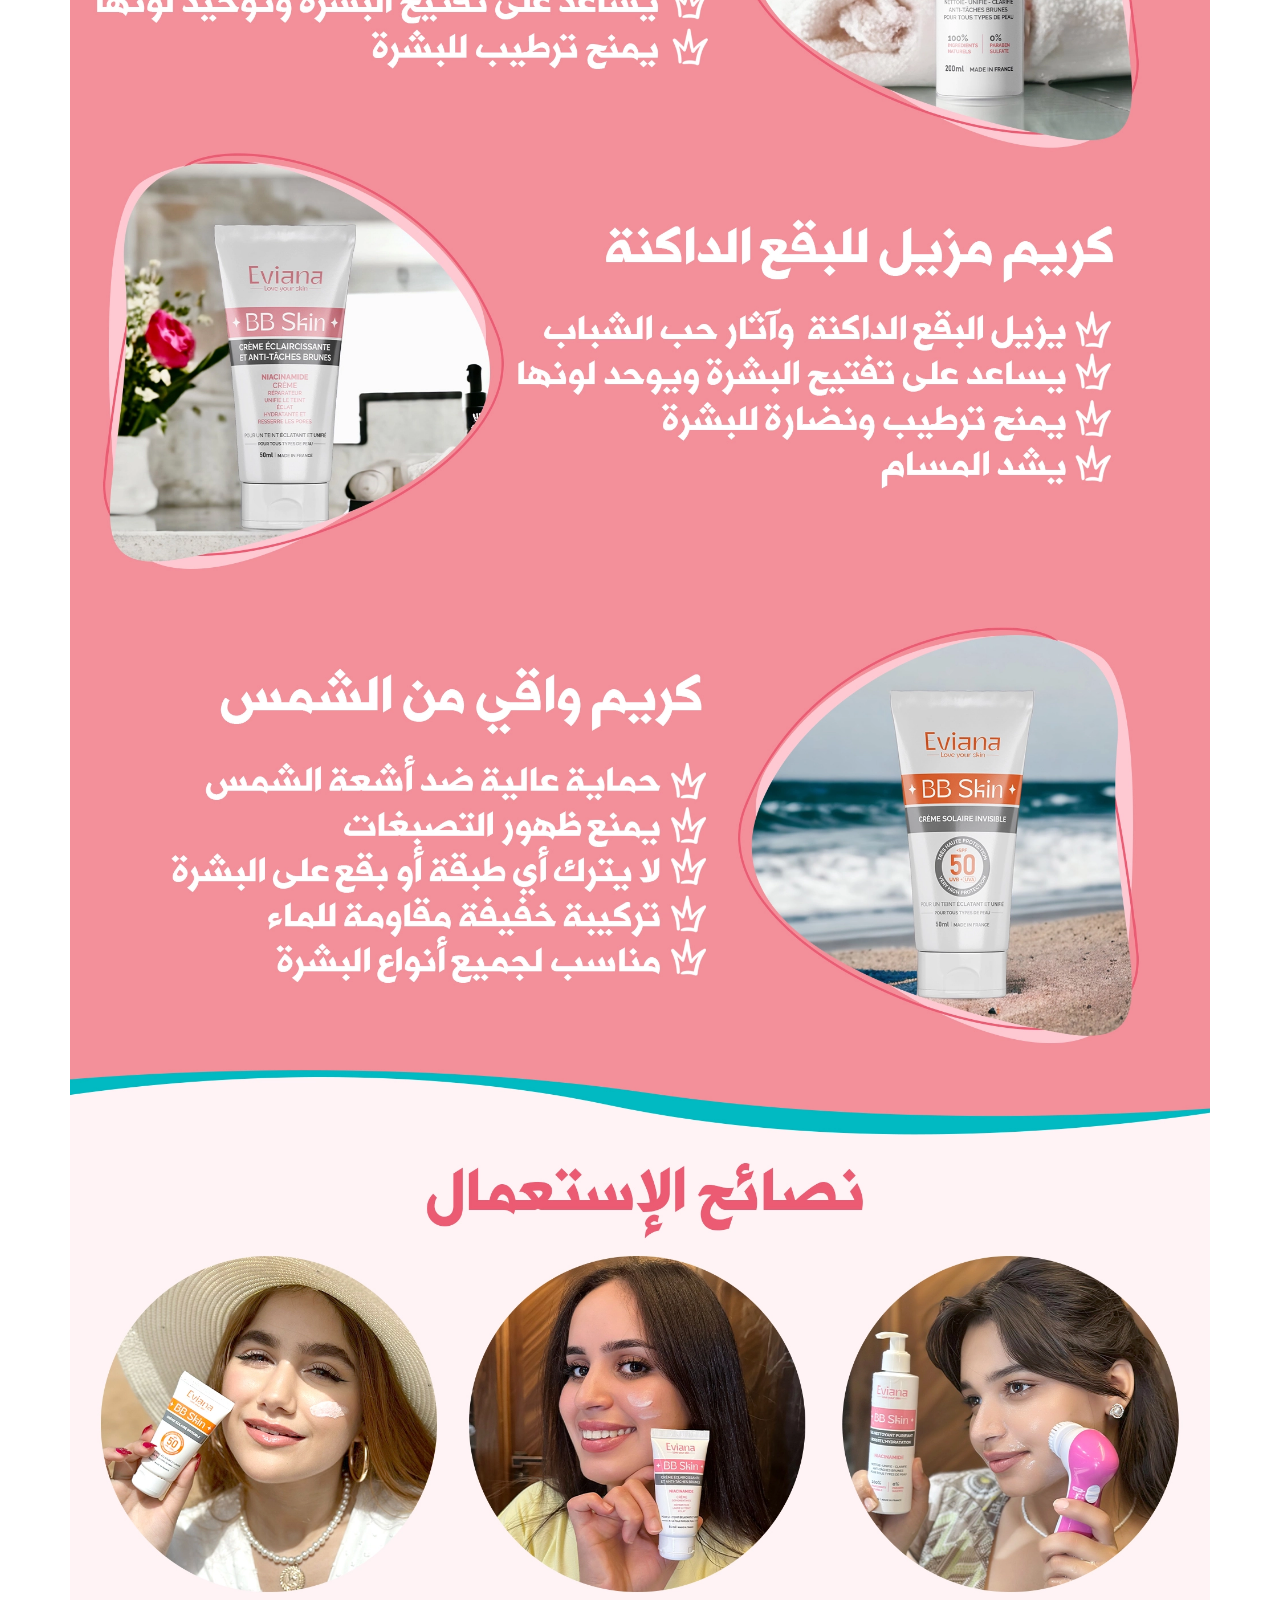
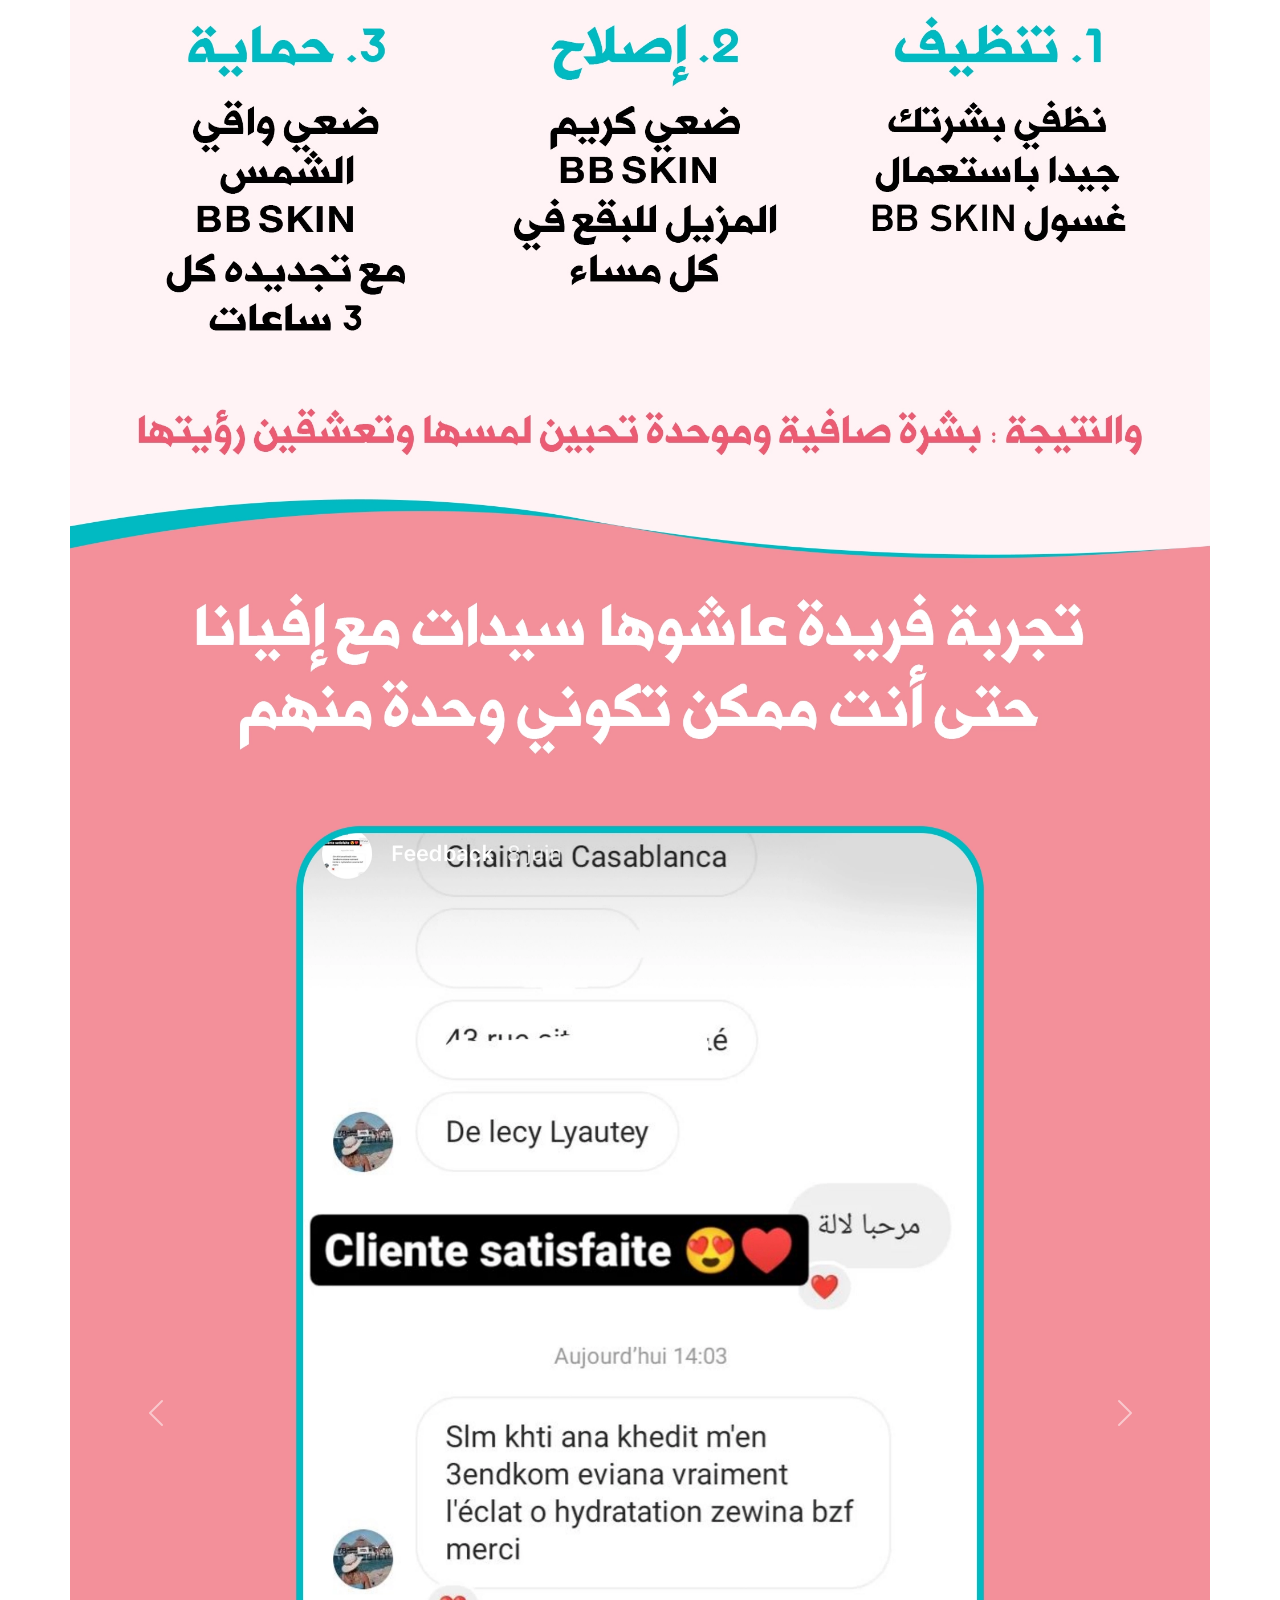
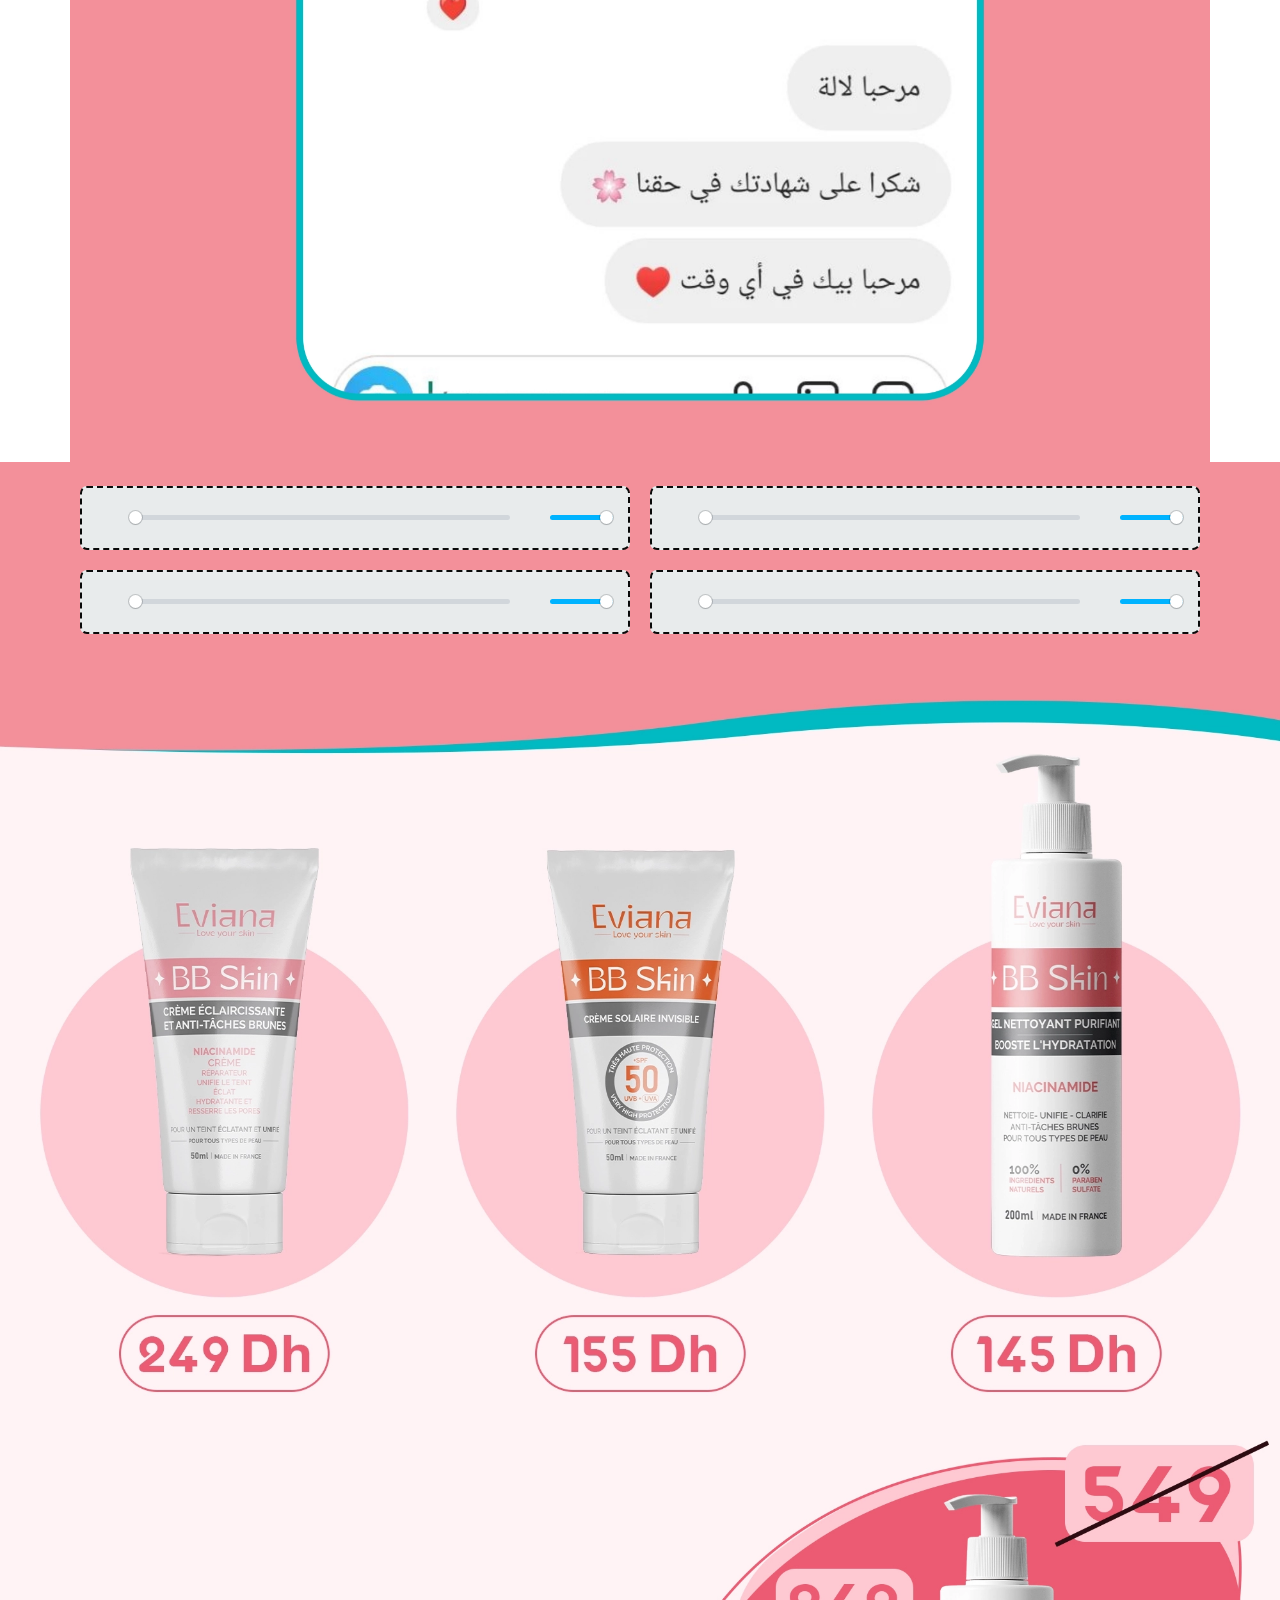
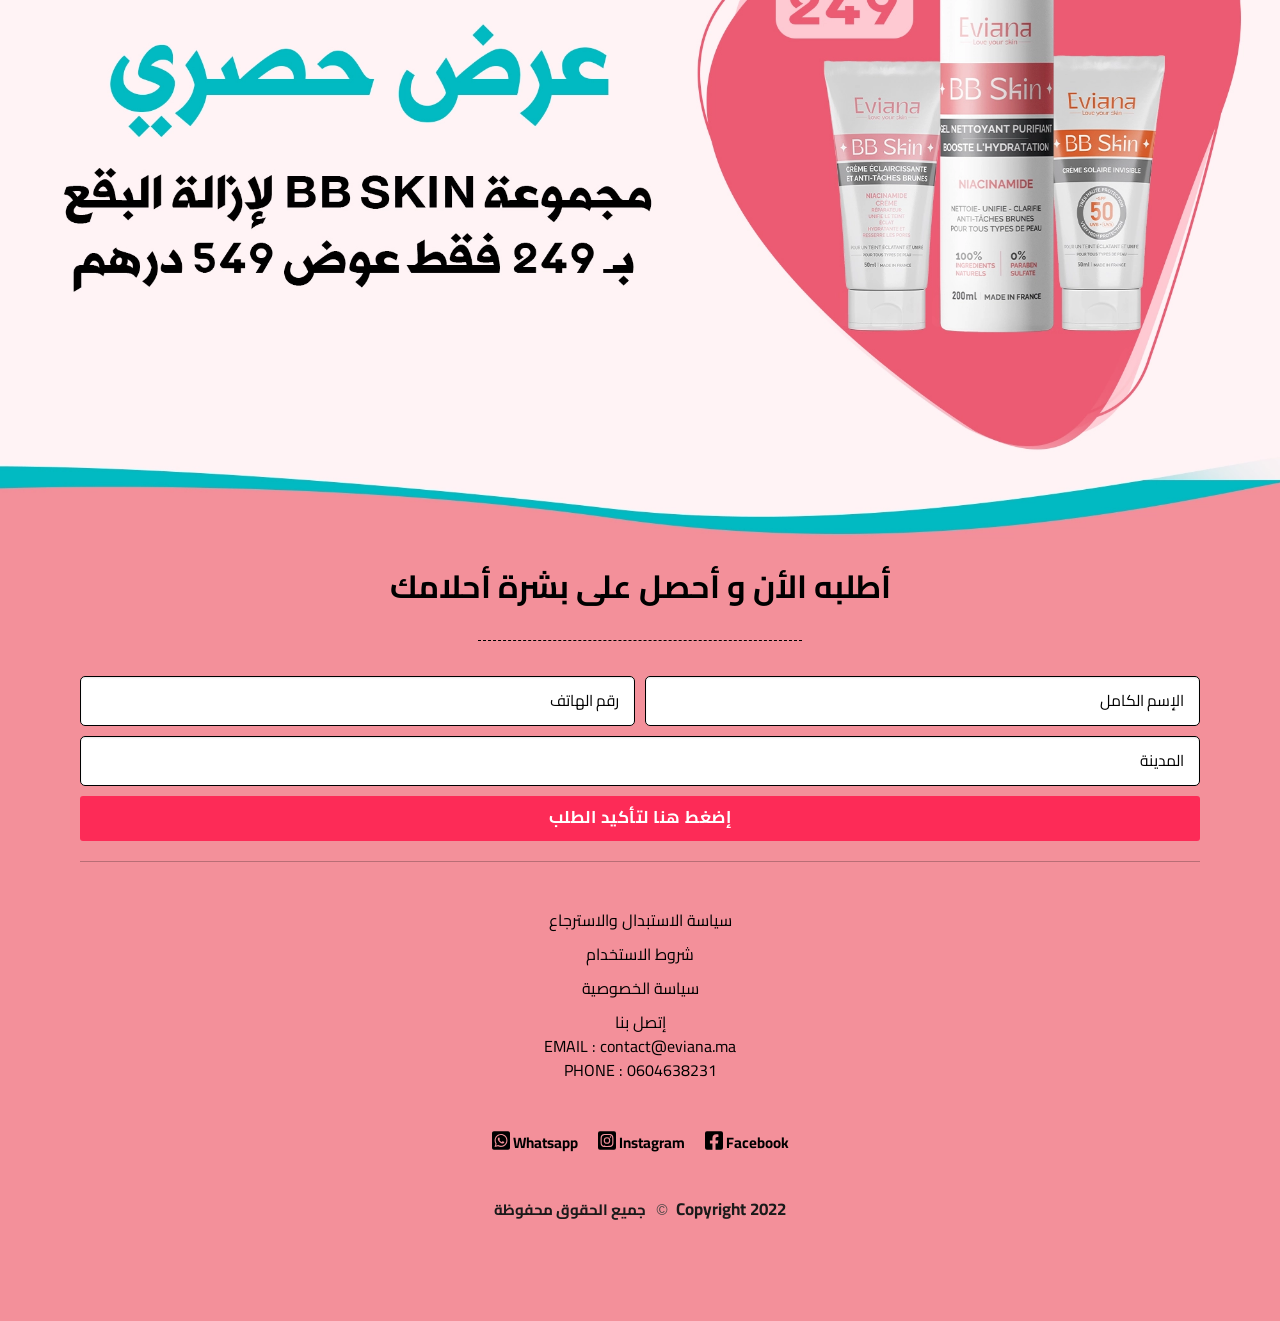
==== commit 755a77db: "Add files via upload" ====
--- a/index.html
+++ b/index.html
@@ -1,3 +1,4 @@
+
 <!DOCTYPE html>
 <html dir="ltr" lang="ar">
 <head>
@@ -60,13 +61,13 @@
 }
 .bg-center {
     padding: 15px;
-    background: #ffe9e8;
+    background: #fff3f5;
 }
 </style>
 <link rel='stylesheet' id='plyr-css'  href='assets/plyr.css?ver=5.8.1' type='text/css' media='all' />
 <link rel='stylesheet' id='vapfem-main-css'  href='assets/main.css?ver=5.8.1' type='text/css' media='all' />
 <link rel='stylesheet' id='flatsome-main-rtl-css'  href='assets/flatsome-rtl.css?ver=3.14.2' type='text/css' media='all' />
-<link rel='stylesheet' href='https://cdn.jsdelivr.net/npm/bootstrap@5.1.3/dist/css/bootstrap.min.css'>
+<link href="https://cdn.jsdelivr.net/npm/bootstrap@5.3.0/dist/css/bootstrap.min.css" rel="stylesheet" integrity="sha384-9ndCyUaIbzAi2FUVXJi0CjmCapSmO7SnpJef0486qhLnuZ2cdeRhO02iuK6FUUVM" crossorigin="anonymous">
 <link rel='stylesheet' id='flatsome-googlefonts-css' href='https://fonts.googleapis.com/css?family=Lato%3Aregular%2C700%2C400%2C700%7CDancing+Script%3Aregular%2C400&#038;display=swap&#038;ver=3.9' type='text/css' media='all' />
 <link rel='stylesheet' id='google-fonts-1-css'  href='https://fonts.googleapis.com/css?family=Roboto%3A100%2C100italic%2C200%2C200italic%2C300%2C300italic%2C400%2C400italic%2C500%2C500italic%2C600%2C600italic%2C700%2C700italic%2C800%2C800italic%2C900%2C900italic%7CRoboto+Slab%3A100%2C100italic%2C200%2C200italic%2C300%2C300italic%2C400%2C400italic%2C500%2C500italic%2C600%2C600italic%2C700%2C700italic%2C800%2C800italic%2C900%2C900italic%7CCairo%3A100%2C100italic%2C200%2C200italic%2C300%2C300italic%2C400%2C400italic%2C500%2C500italic%2C600%2C600italic%2C700%2C700italic%2C800%2C800italic%2C900%2C900italic&#038;display=auto&#038;ver=5.8.1' type='text/css' media='all' />
 <script type='text/javascript' src='assets/jquery.min.js?ver=3.6.0' id='jquery-core-js'></script>
@@ -149,18 +150,8 @@
     max-width: 90%;
 }		</style>
 			<meta name="viewport" content="width=device-width, initial-scale=1.0, viewport-fit=cover" />
-
-
-<script>
-!function (w, d, t) {
-  w.TiktokAnalyticsObject=t;var ttq=w[t]=w[t]||[];ttq.methods=["page","track","identify","instances","debug","on","off","once","ready","alias","group","enableCookie","disableCookie"],ttq.setAndDefer=function(t,e){t[e]=function(){t.push([e].concat(Array.prototype.slice.call(arguments,0)))}};for(var i=0;i<ttq.methods.length;i++)ttq.setAndDefer(ttq,ttq.methods[i]);ttq.instance=function(t){for(var e=ttq._i[t]||[],n=0;n<ttq.methods.length;n++)ttq.setAndDefer(e,ttq.methods[n]);return e},ttq.load=function(e,n){var i="https://analytics.tiktok.com/i18n/pixel/events.js";ttq._i=ttq._i||{},ttq._i[e]=[],ttq._i[e]._u=i,ttq._t=ttq._t||{},ttq._t[e]=+new Date,ttq._o=ttq._o||{},ttq._o[e]=n||{};var o=document.createElement("script");o.type="text/javascript",o.async=!0,o.src=i+"?sdkid="+e+"&lib="+t;var a=document.getElementsByTagName("script")[0];a.parentNode.insertBefore(o,a)};
-
-  ttq.load('CDASIJRC77U6290REQ00');
-  ttq.page();
-}(window, document, 'ttq');
-</script>
-
-	<!-- Meta Pixel Code -->
+	
+<!-- Meta Pixel Code -->
 <script>
   !function(f,b,e,v,n,t,s)
   {if(f.fbq)return;n=f.fbq=function(){n.callMethod?
@@ -170,17 +161,17 @@
   t.src=v;s=b.getElementsByTagName(e)[0];
   s.parentNode.insertBefore(t,s)}(window, document,'script',
   'https://connect.facebook.net/en_US/fbevents.js');
-  fbq('init', '1294814404496791');
+  fbq('init', '3880514188901314');
   fbq('track', 'PageView');
 </script>
 <noscript><img height="1" width="1" style="display:none"
-  src="https://www.facebook.com/tr?id=1294814404496791&ev=PageView&noscript=1"
+  src="https://www.facebook.com/tr?id=3880514188901314&ev=PageView&noscript=1"
 /></noscript>
 <!-- End Meta Pixel Code -->
-	
+
 			</head>
 <body class="rtl page-template page-template-elementor_canvas page page-id-778 theme-flatsome woocommerce-no-js lightbox nav-dropdown-has-arrow nav-dropdown-has-shadow nav-dropdown-has-border elementor-default elementor-template-canvas elementor-kit-482 elementor-page elementor-page-778">
-			<div data-elementor-type="wp-page" data-elementor-id="778" class="elementor elementor-778" data-elementor-settings="[]" style=" background: #fedede; ">
+			<div data-elementor-type="wp-page" data-elementor-id="778" class="elementor elementor-778" data-elementor-settings="[]" style=" background: #f3909a; ">
 							<div class="elementor-section-wrap">
 				
 				
@@ -197,9 +188,9 @@
 						<div class="text-center" style="background-color: #ffffff;">
 						<img src="img/logo.webp" style="max-width: 100px;padding: 8px 0px;" class="img-fluid">
 						</div>
-						<img src="img/h1.webp" style="margin-top: -1px;" alt="img2"  />
-						<img src="img/h2.webp" style="margin-top: -1px;" alt="img2"  />
-                        <img src="img/img2.webp" style="margin-top: -1px;" alt="img2"  />
+						<img src="img/LP1.webp" style="margin-top: -1px;" alt="img2"  />
+						<img src="img/LP22.webp" style="margin-top: -1px;" alt="img2"  />
+                        
 			
 					</div>
 				
@@ -299,54 +290,58 @@
 					</div>
 					
 					<div class="elementor-widget-container">
-						<img src="img/img3.webp" style="margin-top: -2px;" alt="img3" />
-					        <img src="img/img4.webp" style="margin-top: -2px;" alt="img4" />
-						<img src="img/img5.webp" style="margin-top: -2px;" alt="img5" />
-						      <div class="wi100 bg-center" >
-		<img src="img/promo1.webp" class="img-fluid p-c" style="border-radius:10px;border: 4px solid #fd6775;" loading="lazy" >	
-		
-			<div style=" margin: 15px; ">
-				<button type="button" data-pb-field="button-text" data-pb-type="text" data-pb-value="أطلب علاجك الآن" class="button single-submit" id="sticky-btn" style="margin-bottom: 0px !important;">
-					<a href="#buynow" style=" color:#fff;">
-							أطلب المنتج الآن
-					</a>
-				</button>
+    					<img src="img/LP3.webp" style="margin-top: -2px;" alt="img3" />
+    					<img src="img/LP4.webp" style="margin-top: -2px;" alt="img4" />
+    					
+					
+    					<img src="img/hr-revo.webp" style="margin-top: -2px;" alt="img4" />
+	
+</div>
+				
+				</div>
+				
+				<div dir="rtl" class="elementor-element elementor-element-602af65 elementor-widget elementor-widget-image" data-id="602af65" data-element_type="widget" data-widget_type="image.default">
+				<div class="elementor-widget-container">
+				    <div id="carouselExample" class="carousel slide">
+                      <div class="carousel-inner">
+                        <div class="carousel-item active">
+                          <img src="img/1.webp" class="d-block w-100" alt="...">
+                        </div>
+                        <div class="carousel-item">
+                          <img src="img/2.webp" class="d-block w-100" alt="...">
+                        </div>
+                        <div class="carousel-item">
+                          <img src="img/3.webp" class="d-block w-100" alt="...">
+                        </div>
+                        <div class="carousel-item">
+                          <img src="img/4.webp" class="d-block w-100" alt="...">
+                        </div>
+                        <div class="carousel-item">
+                          <img src="img/5.webp" class="d-block w-100" alt="...">
+                        </div>
+                        <div class="carousel-item">
+                          <img src="img/6.webp" class="d-block w-100" alt="...">
+                        </div>
+                      </div>
+                      <button class="carousel-control-prev" type="button" data-bs-target="#carouselExample" data-bs-slide="prev">
+                        <span class="carousel-control-prev-icon" aria-hidden="true"></span>
+                        <span class="visually-hidden">Previous</span>
+                      </button>
+                      <button class="carousel-control-next" type="button" data-bs-target="#carouselExample" data-bs-slide="next">
+                        <span class="carousel-control-next-icon" aria-hidden="true"></span>
+                        <span class="visually-hidden">Next</span>
+                      </button>
+                    </div>
+				</div>
+				</div>
+			
 			</div>
-	</div>
-			
-                                                <img src="img/img6.webp" style="margin-top: -2px;" alt="img6" />
-					</div>
-				
-				</div>
-				
-				<div class="elementor-element elementor-element-602af65 elementor-widget elementor-widget-image" data-id="602af65" data-element_type="widget" data-widget_type="image.default">
-				<div class="elementor-widget-container">
-				</div>
-				</div>
-			
-			</div>
-		</div>
-							</div>
-		</section>
-
-
-
+		</div>
+							</div>
+		</section>
 
 <!-- بداية آراء الزبناء -->
 
-<section class="elementor-section elementor-top-section elementor-element elementor-element-475fd79 elementor-section-boxed elementor-section-height-default elementor-section-height-default" data-id="475fd79" data-element_type="section">
-						<div class="elementor-container elementor-column-gap-default">
-					<div class="elementor-column elementor-col-100 elementor-top-column elementor-element elementor-element-6da3579" data-id="6da3579" data-element_type="column">
-			<div class="elementor-widget-wrap elementor-element-populated">
-								<div class="elementor-element elementor-element-b416213 elementor-widget elementor-widget-heading" data-id="b416213" data-element_type="widget" data-widget_type="heading.default">
-				<div class="elementor-widget-container">
-			<h2 class="elementor-heading-title elementor-size-default">
-</h2>		</div>
-				</div>
-					</div>
-		</div>
-							</div>
-		</section>
 				<section class="elementor-section elementor-top-section elementor-element elementor-element-9b5a6b0 elementor-section-boxed elementor-section-height-default elementor-section-height-default" data-id="9b5a6b0" data-element_type="section">
 						<div class="elementor-container elementor-column-gap-default">
 					<div class="elementor-column elementor-col-50 elementor-top-column elementor-element elementor-element-45212ec" data-id="45212ec" data-element_type="column">
@@ -424,7 +419,7 @@
 		
 <!-- نهاية آراء الزبناء -->		
 		
-		
+		<img src="img/LP_promo1.webp" style="margin-top: -2px;" alt="img4" />
 		
 				<section class="elementor-section elementor-top-section elementor-element elementor-element-f67b421 elementor-section-boxed elementor-section-height-default elementor-section-height-default" data-id="f67b421" data-element_type="section">
 						<div class="elementor-container elementor-column-gap-default">
@@ -667,6 +662,6 @@
 </script>
 <script type='text/javascript' src='assets/frontend.min.js?ver=3.4.0' id='elementor-frontend-js'></script>
 <script type='text/javascript' src='https://cdn.jsdelivr.net/npm/bootstrap@5.1.3/dist/js/bootstrap.bundle.min.js'></script>
-
+		
 </body>
 </html>
